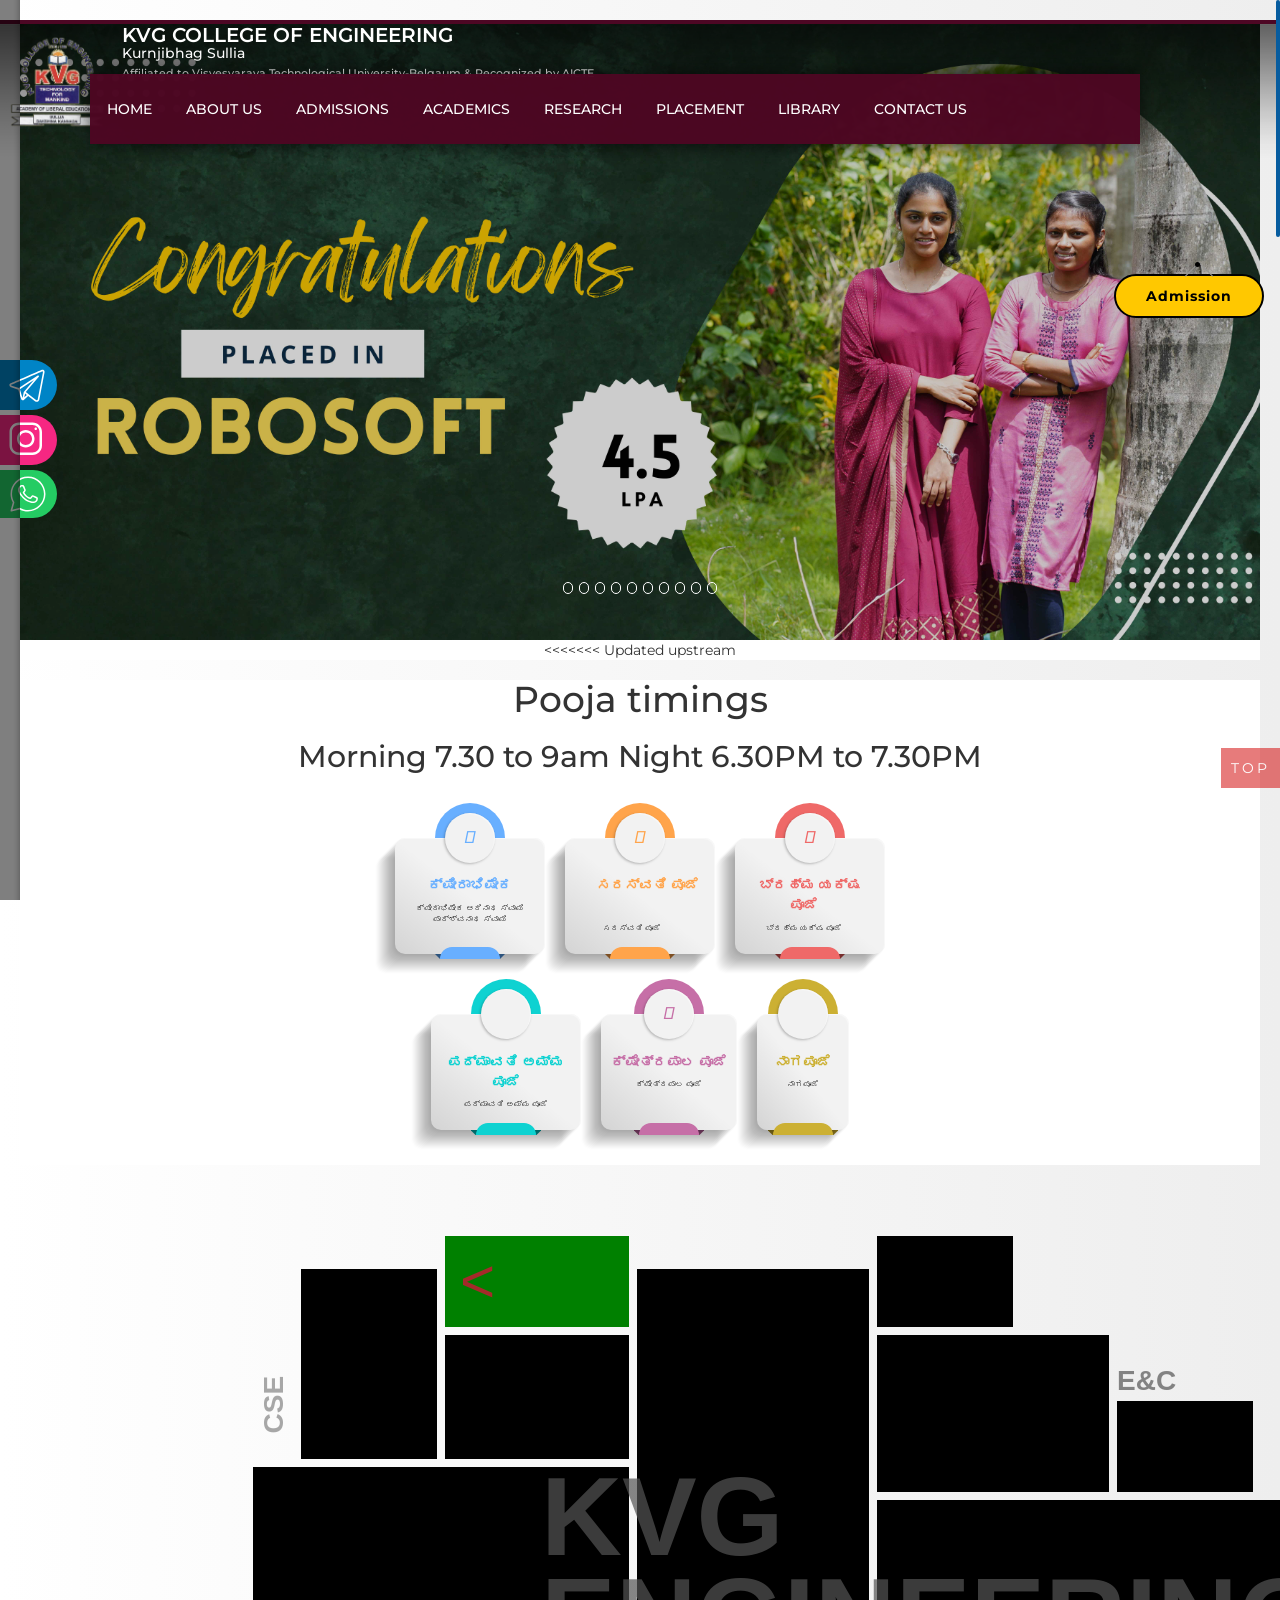
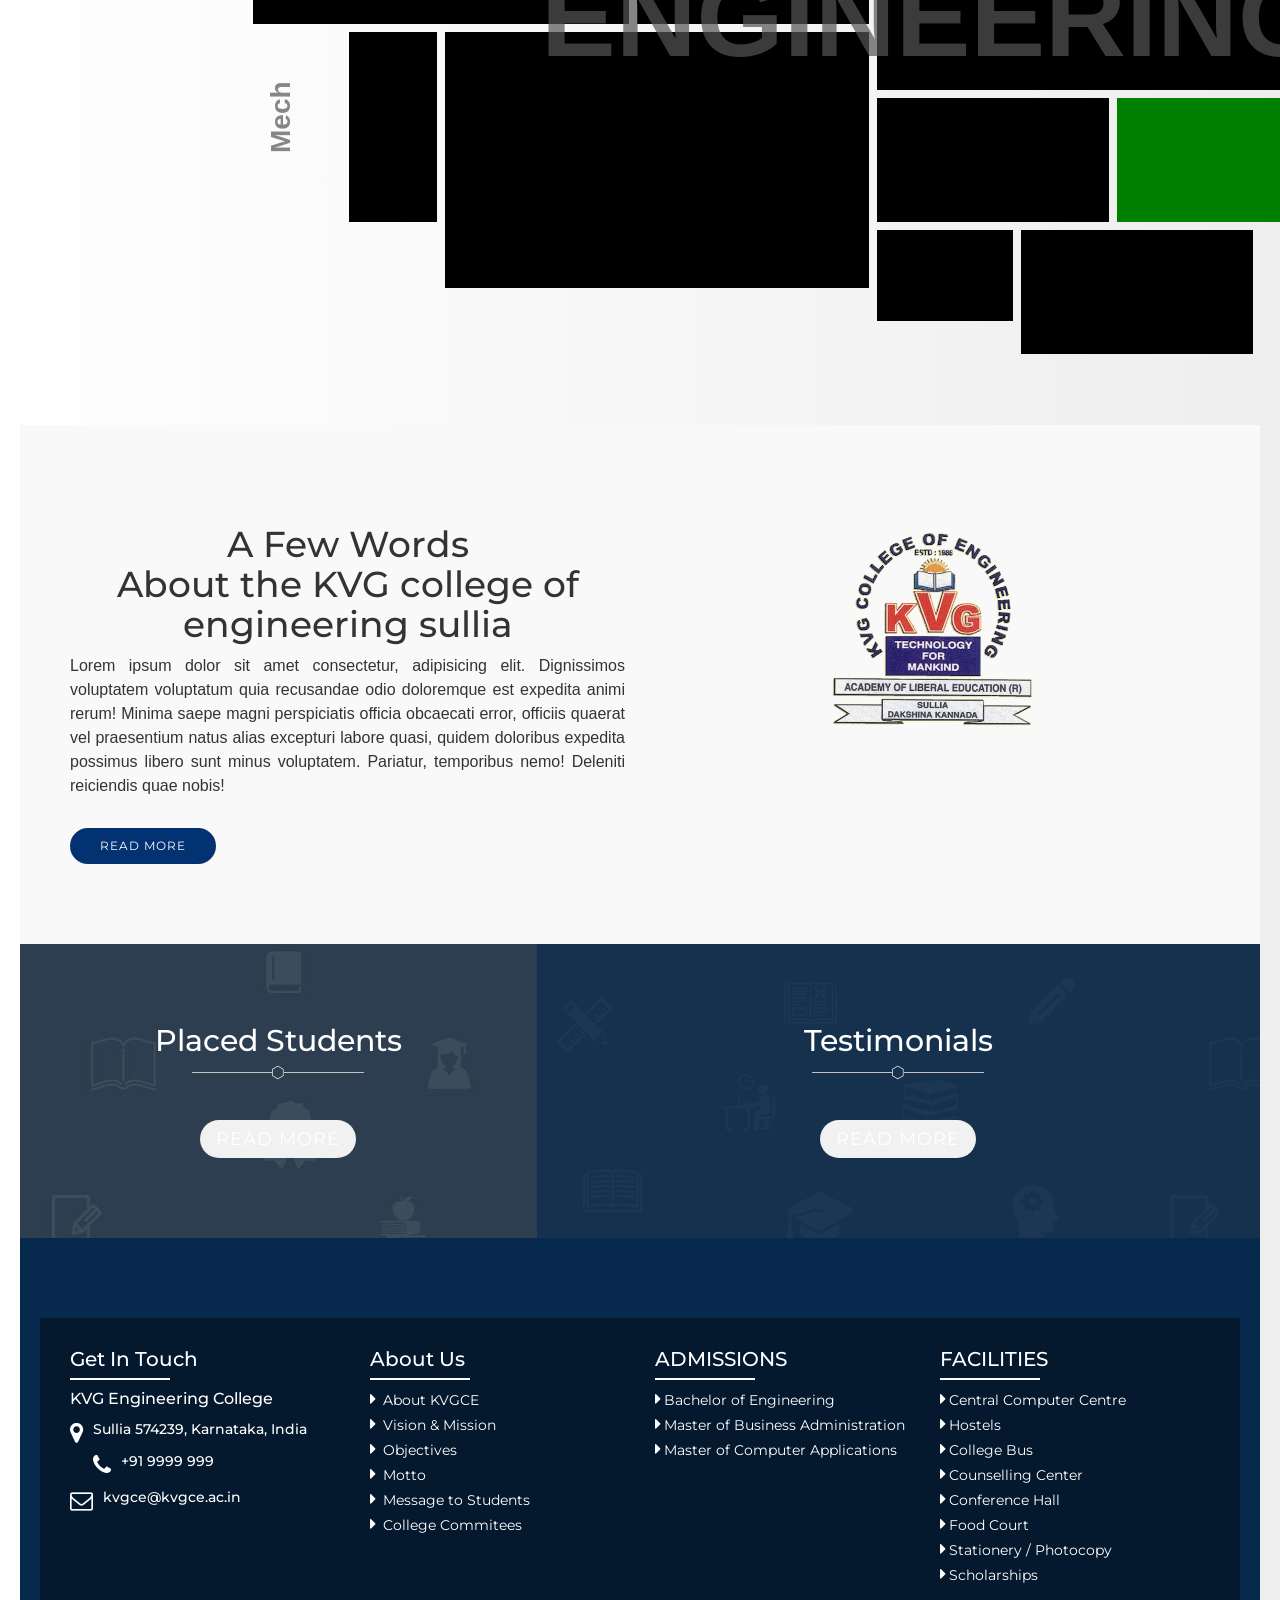
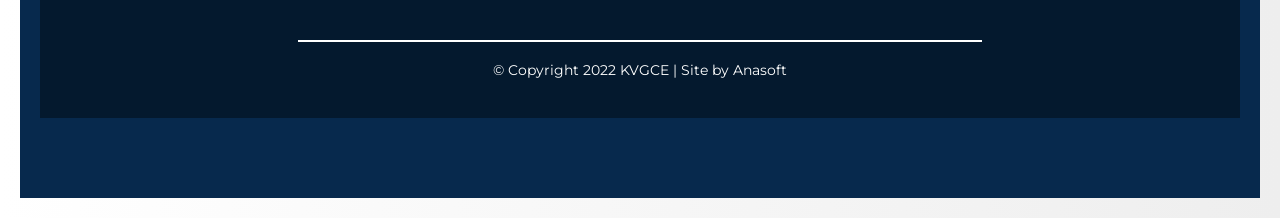
==== index.html @ 8d79a584 "Initial commit" ====
<!DOCTYPE html>
<html lang="en">

<!-- Mirrored from www.sjec.ac.in/index.php by HTTrack Website Copier/3.x [XR&CO'2014], Wed, 27 Apr 2022 12:11:43 GMT -->
<!-- Added by HTTrack -->
<meta http-equiv="content-type" content="text/html;charset=UTF-8" /><!-- /Added by HTTrack -->

<head>
    <meta charset="utf-8">
    <meta http-equiv="X-UA-Compatible" content="IE=edge,chrome=1">
    <meta name="viewport" content="width=device-width, initial-scale=1">
    <title>KVG College of Engineering</title>
    <link rel="icon" type="image/x-icon" href="/images/KVGCE-Logo.png">
    <meta name="description"
        content="KVG Engineering College the only Engineering College in sullia, offers top class education in Engineering, Business Administration and Computer Applications at UG, PG and Research levels">
    <meta name="keywords"
        content="Top Engineering College in Mangalore,Top Engineering College in Dakshina kannada, Best Engineering College in Mangalore,Best Engineering College in Dakshina kannada, Top MBA College in Dakshina kannada, Best MBA courses in Dakshina kannada, Top MCA College in Mangalore, Best MCA courses in Dakshina kannada, Btech College in Dakshina kannada, Mtech College in Dakshina kannada">
    <meta name="copyright" content="Copyright &copy; 2022,K.V.G college of Engineering,Sullia All Rights Reserved">
    <meta name="author" content="K.V.G college of Engineering">
    <meta name="zipcode" content="574239">
    <meta name="city" content="Sulllia">
    <meta name="country" content="India">
    <meta name="robots" content="All">
    <meta name="robots" content="ODP (Default)">

<style>


@import url('https://pro.fontawesome.com/releases/v6.0.0-beta1/css/all.css');

ul.ul-cards {
    width: min(100%, 60rem);
    margin-inline: auto;
    display: flex;
    flex-wrap: wrap;
    gap: 2rem;
    list-style: none;
    justify-content: center;
}
ul.ul-cards>li{
    --bg-color: #F2F2F2;
    --text-color: #333;
    --padding: 1rem;
    --circle-size: 5rem;
    --circle-expand: 1rem;
    --flap-height: 1.25rem;
    --flap-offset: 0.5rem;
    max-width: 15rem;
    margin-top: calc(var(--circle-size) / 2 + var(--circle-expand));
    margin-bottom: var(--flap-offset);
    background-color: var(--bg-color);
    background-image: linear-gradient(to bottom left, transparent 50%, rgba(0 0 0  / .125));
    border-radius: var(--padding);
    padding: var(--padding);

    --bs-rim: inset -0.1rem 0.1rem 0.1rem rgb(255 255 255 / .5);
    --bs-card-spread: 0.25rem;
    --bs-card-color:  rgb(0 0 0 / 0.02);
    --bs-card: 
        -0.1rem 0.1rem var(--bs-card-spread) var(--bs-card-color),
        -0.2rem 0.2rem var(--bs-card-spread) var(--bs-card-color),
        -0.3rem 0.3rem var(--bs-card-spread) var(--bs-card-color),
        -0.4rem 0.4rem var(--bs-card-spread) var(--bs-card-color),
        -0.5rem 0.5rem var(--bs-card-spread) var(--bs-card-color),
        -0.6rem 0.6rem var(--bs-card-spread) var(--bs-card-color),
        -0.7rem 0.7rem var(--bs-card-spread) var(--bs-card-color),
        -0.8rem 0.8rem var(--bs-card-spread) var(--bs-card-color),
        -0.9rem 0.9rem var(--bs-card-spread) var(--bs-card-color),
        -1.0rem 1.0rem var(--bs-card-spread) var(--bs-card-color),
        -1.1rem 1.1rem var(--bs-card-spread) var(--bs-card-color),
        -1.2rem 1.2rem var(--bs-card-spread) var(--bs-card-color),
        -1.3rem 1.3rem var(--bs-card-spread) var(--bs-card-color),
        -1.4rem 1.4rem var(--bs-card-spread) var(--bs-card-color),
        -1.5rem 1.5rem var(--bs-card-spread) var(--bs-card-color),
        -1.6rem 1.6rem var(--bs-card-spread) var(--bs-card-color),
        -1.7rem 1.7rem var(--bs-card-spread) var(--bs-card-color),
        -1.8rem 1.8rem var(--bs-card-spread) var(--bs-card-color),
        -1.9rem 1.9rem var(--bs-card-spread) var(--bs-card-color);
    box-shadow: var(--bs-rim), var(--bs-card);
    display: grid;
  grid-template-rows: max-content max-content auto ;
    justify-items: center;
    text-align: center;
    gap: 0.75rem;
    position: relative;
}
ul.ul-cards>li>.icon{
    width: var(--circle-size);
    margin-top: calc(var(--circle-size) / -2 - var(--padding));
    aspect-ratio: 1;
    background-color: var(--bg-color);
    justify-self: center; 
    border-radius: 50%;
    display: grid;
    place-items: center;
    box-shadow:var(--bs-rim), -0.1rem 0.1rem 0.25rem rgb(0 0 0 / .25);
}
ul.ul-cards>li>.icon>i{
    font-size: calc(var(--circle-size) / 3);
    color: var(--accent-color);
}
ul.ul-cards>li>.title{
    margin-top: 0.5rem;
    color: var(--accent-color);
    font-weight: 700;
}
ul.ul-cards>li>.content{
    font-size: 0.8rem;
    margin-bottom: 1rem;
    color: var(--text-color)
}
ul.ul-cards>li::before, ul>li::after{
    content: "";
    position: absolute;
}
ul.ul-cards>li::before{
    top: calc(var(--circle-size) / -2 - var(--circle-expand));
    width: calc(var(--circle-size) * 1 + var(--circle-expand) * 2);
    height: calc(100% + var(--circle-size) / 2 + var(--padding) + var(--flap-offset)) ;
    background-color: var(--accent-color);
    background-image: linear-gradient( transparent 50%, rgb(0 0 0 / .25) 0);
    border-top-left-radius: calc(var(--circle-size) / 2 + var(--circle-expand));
    border-top-right-radius: calc(var(--circle-size) / 2 + var(--circle-expand));
    clip-path: polygon(
      0 0, 
      100% 0, 
      100% calc(100% - var(--flap-offset)), 
      calc(100% - var(--flap-offset)) 100%, 
      var(--flap-offset) 100%,  
      0 calc(100% - var(--flap-offset))
    );
    z-index: -1;
}
ul.ul-cards>li::after{
    width: calc(var(--circle-size) * 1 + var(--circle-expand) * 2 - var(--flap-offset) * 2);
    height: var(--flap-height);
    bottom: calc(var(--flap-offset) * -1);
    border-top-left-radius: var(--flap-height);
    border-top-right-radius: var(--flap-height);
    background-color: var(--accent-color);
}

/*  */

*, *::before, *::after {
    margin: 0;
    padding: 0;
    box-sizing: border-box;
}   
body {
    min-height: 100vh;    
    padding: 2rem;
    background-color: #ECECEC;
    font-family: sans-serif;
}
h1 { text-align: center; margin-bottom: 2rem}




</style>



<style>
@import url("https://fonts.googleapis.com/css2?family=Poppins:wght@300;400;600;700&display=swap");

body {
  font-family: "Poppins", sans-serif !important;
}

</style>

    <!-- <link rel="shortcut icon" href="images/icon.ico" /> -->
    <link href="fonts/fonts.css" rel="stylesheet">
    <link href="fonts/font-awesome.css" rel="stylesheet">
    <link href="css/bootstrap.min.css" rel="stylesheet">
    <link href="css/menu.css" rel="stylesheet">
    <link href="css/kvgce.css" rel="stylesheet">

    <link rel="stylesheet" href="https://maxcdn.bootstrapcdn.com/font-awesome/4.7.0/css/font-awesome.min.css">
    <link href="https://fonts.googleapis.com/css?family=Montserrat:100,200,300,400,500,600,700" rel="stylesheet">
    <!-- Animation -->
    <link rel="stylesheet" href="css/animate.css">
    <link rel="stylesheet" href="css/magnific/magnific-popup.css">
    <!-- Owl Stylesheets -->
    <link rel="stylesheet" href="css/owl.carousel.min.css">
    <link rel="stylesheet" href="css/owl.theme.default.min.css">
    <!-- Grid -->
    <link rel="stylesheet" type="text/css" href="css/component.css" />
    <!-- <link rel="stylesheet" href="test.css"> -->
</head>

<body>
    <!-- Google Tag Manager (noscript)Digitall Marketig college may 6th 2020 -->
    <noscript><iframe src="https://www.googletagmanager.com/ns.html?id=GTM-NVNRLTG" height="0" width="0"
            style="display:none;visibility:hidden"></iframe></noscript>
    <!-- End Google Tag Manager (noscript) -->
    <header class="main-header top-menu">
        <div class="top-content-area">
            <!-- <ul class="top-right-menu">
            <li><a href="">Alumni Portal</a></li>
        </ul> -->
            <div class="college-name">
                <a class="navbar-brand" href="index.html"><img class="media-object" src="images/KVGCE-Logo.png"
                        alt="KVG college of Engineering"></a>
                <h2>KVG College Of Engineering <span>Kurnjibhag Sullia</span></h2>
                <h4>Affiliated to Visvesvaraya Technological
                        University-Belgaum & Recognized by AICTE</h4>
                <!-- NBA-Accredited: B.E (CSE, Civil, ECE, EEE & Mech) & MBA -->
            </div>

        </div>
        <nav id="mdf_menu" class="navbar navbar-inverse navbar-fixed-top main-menu" style="margin-right: 1px;">
            <div class="container">
                <div class="navbar-header">
                    <button type="button" class="navbar-toggle collapsed" data-toggle="collapse" data-target="#navbar"
                        aria-expanded="false" aria-controls="navbar">
                        <span class="sr-only">Toggle navigation</span>
                        <span class="icon-bar"></span>
                        <span class="icon-bar"></span>
                        <span class="icon-bar"></span>
                    </button>
                </div>
                <div id="navbar" class="collapse navbar-collapse">
                    <ul class="nav navbar-nav">
                        <li class="menu-el">
                            <a href="index.html">HOME</a>
                        </li>
                        <li class="menu-el">
                            <a>ABOUT US</a>
                            <div class="mdf_sub_wrap row mdf_fall">
                                <div class="col-sm-3 col-xs-12">
                                    <div class="cl-title">
                                        <h4>Management</h4>
                                    </div>
                                    <ul class="mdf_child_menu">
                                        <li><a href="">Our Founder President</a></li>
                                        <li><a href="">Our General Secretary</a></li>
                                        <!-- <li><a href="">Assistant Director</a></li> -->
                                        <li><a href="">Principal</a></li>
                                        <!--<li><a href="vice-principal.php">Vice Principal</a></li>-->
                                        <li><a href="">Message from Founder president</a></li>
                                        <li><a href="">Message from General Secretary</a></li>
                                        <li><a href="">Message from Principal</a></li>
                                    </ul>
                                </div>
                                <div class="col-sm-3 col-xs-12">
                                    <div class="cl-title">
                                        <h4>About Us</h4>
                                    </div>
                                    <ul class="mdf_child_menu">
                                        <li><a href="">About KVGCE</a></li>
                                        <li><a href="">Vision &amp; Mission</a></li>
                                        <li><a href="">Quality Policy</a></li>
                                        <li><a href="">AOLE</a></li>
                                        <!-- <li><a href="">Strategic Plan</a></li> -->
                                        <li><a href="">Motto</a></li>
                                        <!-- <li><a href="" class="dropdown-toggle">Our General Secretary</a></li> -->
                                        <li><a href="">Message from Principal</a></li>
                                        <!-- <li><a href="">The College Crest</a></li> -->
                                        <li><a href="">Testimonials</a></li>
                                        <!-- <li><a href="">Guest Testimonials</a></li> -->

                                    </ul>
                                </div>
                                <!-- <div class="col-sm-3 col-xs-12">
                                    <ul class="mdf_child_menu">
                                        <li><a href="">College Anthem</a></li>
                                        <li><a href="">College Commitees</a></li>
                                        <li><a href="">Anti Ragging</a></li>
                                        <li><a href="">Prevention of Caste based Discrimination</a>
                                        </li>
                                        <li><a href="">Rules &amp; Regulations</a></li>
                                        <li><a href="">Note to Parents Concerning First
                                                Semester</a></li>
                                        <li><a href="">Audited Financial Statements</a>
                                        </li>
                                        <li><a target="_blank" href="">Submit
                                                Grievances/Suggestions</a></li>

                                    </ul>
                                </div> -->
                                <div class="col-sm-3 col-xs-12">
                                    <img src="images/aboutusImage.jpg" class="img-responsive"
                                        style="padding:0;max-width:fit-content;width:400px; height:200px;" />
                                </div>

                            </div>
                        </li>

                        <li class="menu-el">
                            <a>ADMISSIONS</a>
                            <div class="mdf_sub_wrap row mdf_fall">
                                <div class="col-sm-4 col-xs-12">
                                    <div class="cl-title">
                                        <h4>Undergraduate</h4>
                                    </div>
                                    <ul class="mdf_child_menu" style="display: block; left: 108px;">
                                        <li><a href=""><strong>Computer Science &
                                                    Engineering</strong></a></li>
                                        <!-- <li><a href="">BE in Computer Science &
                                                Engineering</a></li>
                                        <li><a href="">BE in Computer Science &
                                                Business Systems</a></li> -->

                                        <!-- <li><a href="admission-bachelor-engineering.html"><strong>Artificial
                                                Intelligence & Machine Learning</strong></a></li> -->
                                        <li><a href=""><strong>Mechanical
                                                    Engineering</strong></a></li>
                                        <li><a href=""><strong>Electronics &
                                                    Communication Engineering</strong></a></li>
                                        <!-- <li><a href=""><strong>Electrical &
                                                Electronics Engineering</strong></a></li> -->
                                        <li><a href=""><strong>Civil Engineering
                                                </strong></a></li>

                                        <!--<li><a  href="admission-power-electronic.php">Power Electronics</a></li>-->


                                        <!-- <li><a  href="admission-computer-science.php">Computer Science & Engg</a></li>
                                    <li><a href="admission-digital-electronics.php">Digital Electronics & Communication</a></li> -->

                                    </ul>
                                </div>

                                <!-- <div class="col-sm-4 col-xs-12">
                                    <div class="cl-title">
                                        <h4>Postgraduate</h4>
                                    </div>

                                    <ul class="mdf_child_menu">
                                        <li><a href=""><Strong>Business
                                                    Administration</Strong></a></li>
                                        <li><a href="">MBA</a></li>
                                        <li><a href="">MBA
                                                in Innovation, Entrepreneurship & Venture Development (IEV)</a></li>
                                        <li><a href=""><strong>Computer
                                                    Applications</strong></a></li>
                                    </ul>

                                    <div class="cl-title">
                                        <h4>Research</h4>
                                    </div> -->

                                <!-- <ul class="mdf_child_menu"> -->
                                <!-- <li><a href="admission-m-sc.html">M.Sc Engineering by Research</a></li> -->
                                <!-- <li><a href="admission-ph-d.html"> Ph.D</a></li> -->
                                <!-- <li><a target="_blank" href=""> <strong>College & Hostel
                                                    Fees</strong></a></li>
                                        <li><a href="">Scholarships</a></li>
                                    </ul>
                                </div> -->



                                <div class="col-sm-4 col-xs-12">
                                    <img src="images/navbarPic1.jpg" class="img-responsive" style="padding:0;" />
                                </div>


                            </div>
                        </li>

                        <li class="menu-el">
                            <a>Academics</a>
                            <div class="mdf_sub_wrap row mdf_fall">
                                <div class="col-sm-4 col-xs-12">
                                    <ul class="mdf_child_menu">
                                        <ul>
                                            <!-- <li><a href="department-cse-artificial-intelligence-ml.html">Artificial
                                                Intelligence & Machine Learning</a></li> -->
                                            <li><a href="department-computer-science.html">Computer Science &amp;
                                                    Engineering</a></li>
                                            <li><a href="">
                                                    Electronics &amp; Communication Engineering</a></li>
                                            <li><a href="">
                                                    Civil Engineering</a></li>
                                            <li><a href="">Mechanical
                                                    Engineering</a></li>
                                            <!--<li><a href="department-information-science.php">Information Science &amp; Engineering</a></li>-->


                                        </ul>
                                    </ul>
                                </div>
                                <div class="col-sm-4 col-xs-12">
                                    <ul class="mdf_child_menu">
                                        <li><a href="">Civil Engineering</a></li>
                                        <li><a href="">Mathematics</a></li>
                                        <li><a href="">Physics</a></li>
                                        <li><a href="">Chemistry</a></li>

                                    </ul>
                                </div>
                                <div class="col-sm-4 col-xs-12">
                                    <ul class="mdf_child_menu">
                                        <!-- <li><a href="">Business Administration</a></li>
                                    <li><a href="">Computer
                                            Applications</a></li>
                                    <li><a href="department-Bsc-honour.html">B.Sc. Honours</a></li> -->
                                        <!--<li><a href="department-humanities.php">Humanities</a></li>	-->
                                    </ul>
                                </div>


                            </div>
                        </li>
                        <li class="menu-el">
                            <a href="#">Research</a>
                            <!-- <div class="mdf_sub_wrap row mdf_fall">
                                <div class="col-sm-3 col-xs-12">
                                    <ul class="mdf_child_menu"> -->
                            <!-- <li><a href="associations-sigmaths.html">SIGMATHS</a></li>
                                    <li><a href="associastion-aicuf.html">AICUF</a></li>
                                    <li><a href="associations-eels.html">EELS</a></li> -->
                            <!-- <li><a href="">Entrepreneurship Dev. Cell</a>
                                        </li> -->
                            <!-- <li><a href="#">Gavel Club</a></li> -->
                            <!-- <li><a href="associations-epsilon.html">Epsilon</a></li> -->
                            <!-- <li><a href="https://aicteidealab.sjecblogs.in/" target="blank"> AICTE-SJEC Idea -->
                            <!-- Lab</a></li> -->
                            <!-- </ul>
                                </div>
                                <div class="col-sm-3 col-xs-12">
                                    <ul class="mdf_child_menu"> -->
                            <!-- <li><a href="associations-cipher.html">Cipher</a></li> -->
                            <!-- <li><a href="associations-nss-redcross.html">NSS & Youth Red Cross</a></li> -->
                            <!-- <li><a href="associations-genesis.html">Genesis</a></li> -->
                            <!-- <li><a href="">Infosys Campus
                                                Connect</a></li> -->
                            <!-- <li><a href="http://tiara.sjec.ac.in/" target="_blank">Tiara</a></li>
                                    <li><a href="associations-sjec-arc.html">ARC-SJEC</a></li> -->
                            <!-- 
                                    </ul>
                                </div>
                                <div class="col-sm-3 col-xs-12">
                                    <ul class="mdf_child_menu"> -->
                            <!-- <li><a href="associations-iste.html">ISTE</a></li>
                                    <li><a href="associations-ieee.html">IEEE</a></li>
                                    <li><a href="associations-prodigi.html">Prodigi</a></li>
                                    <li><a href="associations-torque.html">Torque</a></li> -->
                            <!--<li><a href="associations-intaglio.php">INTAGLIO</a></li>-->
                            <!-- <li><a href="associations-technocrats.html">Technocrats</a></li>
                                    <li><a href="associations-festo-centre.html">Festo Centre for Industrial
                                            Automation</a></li> -->
                            <!-- 
                                    </ul>
                                </div>
                                <div class="col-sm-3 col-xs-12">
                                    <ul class="mdf_child_menu"> -->
                            <!-- <li><a href="associations-nirman.html">NIRMAN</a></li>
                                    <li><a href="associations-jagruti.html">Jagruti</a></li>
                                    <li><a href="associations-saeindia.html">SAEINDIA-SJEC Collegiate Club</a></li>
                                    <li><a href="associations-labsview.html"> SJEC LabVIEW Academy</a></li>
                                    <li><a href="associations-nptel.html"> NPTEL-SJEC</a></li>
                                    <li><a href="https://sites.google.com/sjec.ac.in/nain-sjec/home"
                                            target="_blank"> NAIN</a></li> -->
                            <!-- </ul>
                                </div>

                            </div>
                        </li> -->

                            <!-- <li class="menu-el">
                            <a>Quick Links</a>
                            <div class="mdf_sub_wrap row mdf_fall">
                                <div class="col-sm-3 col-xs-12">
                                    <div class="cl-title">
                                        <h4>Staff</h4>
                                    </div>
                                    <ul class="mdf_child_menu">
                                        <li><a href="">Management Committee</a></li>
                                        <li><a href="">Administrative/Supportive Staff</a></li>
                                        <li><a href="">Hostel Wardens</a></li>
                                        <li><a href="">Maintenance Department</a></li>
                                    </ul>
                                    <div class="cl-title">
                                        <h4>Rank Holders</h4>
                                    </div>
                                    <ul class="mdf_child_menu">
                                        <li><a href="" target="_blank">VTU Rank Holders</a></li>
                                </div>
                                <div class="col-sm-3 col-xs-12">
                                    <div class="cl-title">
                                        <h4>Facilities </h4>
                                    </div>
                                    <ul class="mdf_child_menu">
                                        <li><a href="">Computer Centre</a></li>
                                        <li><a href="">Hostels</a></li>
                                        <li><a href="">College Bus</a></li>
                                        <li><a href="">Counselling Center</a></li>
                                        <li><a href="">Conference Hall</a></li>
                                        <li><a href="">Food Court</a></li>
                                        <li><a href="">Stationery / Photocopy</a></li> -->
                            <!--li><a href="scholarships.php">Scholarships</a></li-->
                            <!-- <li><a href="dispensary.html">Dispensary</a></li> -->
                            <!-- </ul>
                                    <div class="cl-title">
                                        <h4>NCC UNIT</h4>
                                    </div>
                                    <ul class="mdf_child_menu">
                                        <li><a href="">NCC UNIT</a> </li>

                                    </ul>

                                </div>
                                <div class="col-sm-3 col-xs-12">
                                    <div class="cl-title">
                                        <h4>Sports</h4>
                                    </div>
                                    <ul class="mdf_child_menu">
                                        <li><a href="">Sports</a> </li>

                                    </ul>


                                    <div class="cl-title">
                                        <h4>Photo Gallery</h4>
                                    </div>
                                    <ul class="mdf_child_menu">
                                        <li><a href="">Photo Gallery</a> </li>

                                    </ul>


                                    <div class="cl-title">
                                        <h4>Careers</h4>
                                    </div>
                                    <ul class="mdf_child_menu">
                                        <li><a href="">Careers at KVGCE</a></li> -->
                            <!-- <li><a href="vacancies.html">Vacancies</a></li> -->
                            <!-- <li><a href="">Notifications</a></li>
                                    </ul>
                                    <div class="cl-title">
                                        <h4>Research</h4>
                                    </div>
                                    <ul class="mdf_child_menu">
                                        <li><a href="" target="_blank">Research</a></li>

                                    </ul>

                                    <div class="cl-title">
                                        <h4>Social</h4>
                                    </div>
                                    <ul class="mdf_child_menu">
                                        <li><a href="">Social Media Hub</a></li>
                                    </ul>
                                </div>




                                <div class="col-sm-3 col-xs-12">
                                    <img src="images/menu-img-1.jpg" class="img-responsive" style="padding:0;" />
                                </div>

                            </div>
                        </li> -->


                        <li class="menu-el">
                            <a>Placement</a>
                            <div class="mdf_sub_wrap row mdf_fall">
                                <div class="col-sm-3 col-xs-12">
                                    <ul class="mdf_child_menu">
                                        <li><a href="placement.html">PLACEMENT</a></li>
                                    </ul>
                                </div>
                                <div class="col-sm-3 col-xs-12">
                                    <ul class="mdf_child_menu">

                                        <li><a href="" target="blank">KVGCE COLLABORATION</a></li>
                                    </ul>
                                </div>
                            </div>
                        </li>
                        <li class="menu-el">
                            <a href="">Library</a>
                        </li>
                        <li class="menu-el">
                            <a href="">CONTACT US</a>
                        </li>

                    </ul>
                </div>
        </nav>
    </header>
    <section class="slider wow fadeIn" data-wow-delay=".2s">
        <div id="carousel-example-generic" class="carousel slide carousel-fade" data-ride="carousel">
            <ol class="carousel-indicators">
                <li data-target="#carousel-example-generic" data-slide-to="0"></li>
                <li data-target="#carousel-example-generic" data-slide-to="1"></li>
                <li data-target="#carousel-example-generic" data-slide-to="2"></li>
                <li data-target="#carousel-example-generic" data-slide-to="3"></li>
                <li data-target="#carousel-example-generic" data-slide-to="4"></li>
                <li data-target="#carousel-example-generic" data-slide-to="5"></li>
                <li data-target="#carousel-example-generic" data-slide-to="6"></li>
                <li data-target="#carousel-example-generic" data-slide-to="7"></li>
                <li data-target="#carousel-example-generic" data-slide-to="8"></li>
                <li data-target="#carousel-example-generic" data-slide-to="9"></li>

            </ol>




            <div class="carousel-inner">


                <div class="item active slide1"><img data-src="admin-kvgce\images\banner\11.jpg"
                        src="admin-kvgce/images/banner/11.jpg">
                    <!-- <div class="carousel-caption carousel-caption-1">
                    </div> -->
                </div>





                <div class="item slide64"> <img data-src="admin-kvgce/images/banner/2.jpg"
                        src="admin-kvgce/images/banner/2.jpg">
                    <!-- <div class="carousel-caption carousel-caption-1">
                    </div> -->
                </div>




                <div class="item   slide63"> <img data-src="admin-kvgce/images/banner/3.jpg"
                        src="admin-kvgce/images/banner/3.jpg">
                    <!-- <div class="carousel-caption carousel-caption-1">
                    </div> -->
                </div>




                <div class="item   slide58"> <img data-src="admin-sjec/photos/slider/58.jpg"
<<<<<<< Updated upstream
                     src="admin-kvgce/images/banner/5.jpg">
=======
                        src="admin-kvgce/images/banner/5.png">
>>>>>>> Stashed changes
                    <!-- <div class="carousel-caption carousel-caption-1">
                    </div> -->
                </div>




<<<<<<< Updated upstream
                <div class="item   slide57"> <img data-src="admin-sjec/photos/slider/57.jpg" 
                    src="admin-kvgce/images/banner/6.png">
=======
                <div class="item   slide57"> <img data-src="admin-sjec/photos/slider/57.jpg"
                        src="admin-kvgce/images/banner/6.png">
>>>>>>> Stashed changes
                    <!-- <div class="carousel-caption carousel-caption-1">
                    </div> -->
                </div>




<<<<<<< Updated upstream
                <div class="item   slide48"> <img data-src="admin-sjec/photos/slider/48.jpg" 
                    src="admin-kvgce/images/banner/7.png">
=======
                <div class="item   slide48"> <img data-src="admin-sjec/photos/slider/48.jpg"
                        src="admin-kvgce/images/banner/7.png">
>>>>>>> Stashed changes
                    <!-- <div class="carousel-caption carousel-caption-1">
                    </div> -->
                </div>




<<<<<<< Updated upstream
                <div class="item   slide42"> <img data-src="admin-sjec/photos/slider/42.jpg" 
                    src="admin-kvgce/images/banner/6.jpg">
=======
                <div class="item   slide42"> <img data-src="admin-sjec/photos/slider/42.jpg"
                        src="admin-kvgce/images/banner/8.png">
>>>>>>> Stashed changes
                    <!-- <div class="carousel-caption carousel-caption-1">
                    </div> -->
                </div>




<<<<<<< Updated upstream
                <div class="item   slide41"> <img data-src="admin-sjec/photos/slider/41.jpg" 
                    src="admin-kvgce/images/banner/7.jpg"> 
                    <!-- <div class="carousel-caption carousel-caption-1">
                    </div>  -->
                 </div>
=======
                <!-- <div class="item   slide41"> <img data-src="admin-sjec/photos/slider/41.jpg" src="admin-kvgce/8.png"> -->
                <!-- <div class="carousel-caption carousel-caption-1">
                    </div> -->
                <!-- </div> -->
>>>>>>> Stashed changes




<<<<<<< Updated upstream
                <div class="item   slide35"> <img data-src="admin-sjec/photos/slider/35.jpg" 
                    src="admin-kvgce/images/banner/9.jpg">
                    <!-- <div class="carousel-caption carousel-caption-1">
=======
                <!-- <div class="item   slide35"> <img data-src="admin-sjec/photos/slider/35.jpg" src="admin-kvgce/9.png"> -->
                <!-- <div class="carousel-caption carousel-caption-1">
>>>>>>> Stashed changes
                    </div> -->
                 </div> 




                <!-- <div class="item   slide34"> <img data-src="admin-sjec/photos/slider/34.jpg" src="admin-kvgce/10.png"> -->
                <!-- <div class="carousel-caption carousel-caption-1">
                    </div> -->
                <!-- </div> -->




                <!-- <div class="item   slide7"> <img data-src="admin-sjec/photos/slider/7.jpg" src="admin-kvgce/5.png"> -->
                <!-- <div class="carousel-caption carousel-caption-1">
                    </div> -->
                <!-- </div> -->

            </div>


            <style>
                .box {
                    width: 40%;
                    margin: 0 auto;
                    background: rgba(255, 255, 255, 0.2);
                    padding: 35px;
                    border: 2px solid #fff;
                    border-radius: 20px/50px;
                    background-clip: padding-box;
                    text-align: center;
                }

                .button {
                    font-size: 1em;
                    padding: 10px;
                    color: #fff;
                    border: 2px solid #06D85F;
                    border-radius: 20px/50px;
                    text-decoration: none;
                    cursor: pointer;
                    transition: all 0.3s ease-out;
                }

                .button:hover {
                    background: #06D85F;
                }

                .overlay {
                    position: fixed;
                    top: 0;
                    bottom: 0;
                    left: 0;
                    right: 0;
                    background: rgba(0, 0, 0, 0.7);
                    transition: opacity 500ms;
                    visibility: hidden;
                    opacity: 0;
                }

                .overlay:target {
                    visibility: visible;
                    opacity: 1;
                }

                .popup {
                    margin: 70px auto;
                    padding: 20px;
                    background: #fff;
                    border-radius: 5px;
                    width: 30%;
                    position: relative;
                    transition: all 5s ease-in-out;
                }

                .popup h2 {
                    margin-top: 0;
                    color: #333;
                    font-family: Tahoma, Arial, sans-serif;
                }

                .popup .close {
                    position: absolute;
                    top: 20px;
                    right: 30px;
                    transition: all 200ms;
                    font-size: 30px;
                    font-weight: bold;
                    text-decoration: none;
                    color: #333;
                }

                .popup .close:hover {
                    color: #06D85F;
                }

                .popup .content {
                    max-height: 30%;
                    overflow: auto;
                }

                @media screen and (max-width: 700px) {
                    .box {
                        width: 70%;
                    }

                    .popup {
                        width: 70%;
                    }
                }
            </style>
            <!-- 
<div class="box">
    <a class="button" href="#popup1">Let me Pop up</a>
  </div> -->

            <div id="popup1" class="overlay" style="z-index: 999;">
                <div class="popup" style="top:30%; z-index: 100;float: left;">
                    <center>
                        <div style="background-color: #005049;
                border: none;
                color: white;
                padding: 20px;
                padding-left: 15%;
                padding-right: 15%;
                text-align: center;
                text-decoration: none;
                display: inline-block;
                font-size: 16px;
                margin: 4px 2px; border-radius: 50px;"><strong>Student Corner</strong> </div>
                    </center>
                    <a class="close" href="#">&times;</a>

                    <button style="background-color: #02ad9f;
                        border: none;
                        color: white;
                        padding: 10px;
                        margin: 4px;
                        text-align: center;
                        text-decoration: none;
                        display: inline-block;
                        font-size: 16px;width:100%; border-radius: 2px">KVG Hostel</button>


                    <button style="background-color: #02ad9f;
                         border: none;
                         color: white;
                         padding: 10px;
                         margin: 4px;
                         text-align: center;
                         text-decoration: none;
                         display: inline-block;
                         font-size: 16px;width:100%; border-radius: 2px">Exam Notifications</button>
                    <button style="background-color: #02ad9f;
                    border: none;
                    color: white;
                    padding: 10px;
                    margin: 4px;
                    text-align: center;
                    text-decoration: none;
                    display: inline-block;
                    font-size: 16px;width:100%; border-radius: 2px">Students Info</button>
                    <button style="background-color: #02ad9f;
                    border: none;
                    color: white;
                    padding: 10px;
                    margin: 4px;
                    text-align: center;
                    text-decoration: none;
                    display: inline-block;
                    font-size: 16px;width:100%; border-radius: 2px">New Admission</button>

                </div>
            </div>


        </div>
        <a id="menu-toggle" href="#popup1" class="hidden-xs">
            <div class="parent" style="float:left;">
                <span onclick="fireCredit()" style="float:left;"><i class="fa fa-bell"></i></span>
            </div>
        </a>
        <!-- <div class="slide-hang active wow fadeInRight">

            <div class="anouncements-bg wow fadeInUp" data-wow-delay="0.4s">
                <a id="close-menu" href="#nogo" class="slide-hang-close"> <i
                        class="fa fa-window-close faa-horizontal animated"></i> </a>
                <a class="btn-one-full" href="#" target="blank">Student Corner</a> -->
        <!-- https://sites.google.com/sjec.ac.in/sjec-updates/home -->
        <!-- <ul class="anouncements-top-list list">

                    <li class="wow fadeInRight"><a href="#" target="_blank"> KVG Hostels</a></li> -->
        <!-- hostel.html -->
        <!-- <li class="wow fadeInRight"><a href="#" target="_blank"> -->
        <!-- https://sites.google.com/sjec.ac.in/sjec-updates/examination-updates -->
        <!-- Updates on Exams
                        </a></li>

                    <li class="wow fadeInRight"><a href="#" target="_blank"> -->
        <!-- https://sites.google.com/sjec.ac.in/sjec-updates/student-updates -->
        <!-- Updates for Current Students
                        </a></li> -->
        <!-- 
                    <li class="wow fadeInRight"><a href="#" target="_blank"> -->
        <!-- https://sites.google.com/sjec.ac.in/sjec-updates/admissions-updates -->
        <!-- Updates for New Admissions
                        </a></li>
                </ul>
            </div>
        </div>  -->

    </section>
    


      <section>
        <!-- inspired by https://adobe.ly/3KSkgPx -->
        <h1>Pooja timings</h1>
        <center><h2>   Morning 7.30 to 9am   Night 6.30PM to 7.30PM</h2></center><br>
        <ul class="ul-cards">
          <li style="--accent-color: #68AFFF">
            <div class="icon"><i class="fa-solid fa-desktop"></i></div>
            <div class="title"> ಕ್ಷೀರಾಭಿಷೇಕ</div>
            <div class="content">ಕ್ಷೀರಾಭಿಷೇಕ ಆದಿನಾಥ ಸ್ವಾಮಿ ಪಾರ್ಶ್ವನಾಥ ಸ್ವಾಮಿ</div>
          </li>
          <li style="--accent-color: #FFA44B">
            <div class="icon"><i class="fa-solid fa-leaf"></i></div>
            <div class="title">&nbsp;&nbsp;&nbsp;&nbsp;ಸರಸ್ವತಿ ಪೂಜೆ &nbsp;&nbsp;&nbsp;&nbsp;&nbsp;&nbsp;</div>
            <div class="content">ಸರಸ್ವತಿ ಪೂಜೆ&nbsp;&nbsp;&nbsp;&nbsp;&nbsp;&nbsp;&nbsp;&nbsp; </div>
          </li>
          <li style="--accent-color: #EF6968">
            <div class="icon"><i class="fa-solid fa-home"></i></div>
            <div class="title">ಬ್ರಹ್ಮ ಯಕ್ಷ ಪೂಜೆ &nbsp;&nbsp;</div>
            <div class="content">ಬ್ರಹ್ಮ ಯಕ್ಷ ಪೂಜೆ&nbsp;&nbsp;&nbsp;&nbsp;&nbsp;&nbsp;  </div>
          </li>
          <li style="--accent-color: #0ED2D1">
            <div class="icon"><i class="fa-solid fa-crown"></i></div>
            <div class="title">ಪದ್ಮಾವತಿ ಅಮ್ಮ ಪೂಜೆ</div>
            <div class="content">ಪದ್ಮಾವತಿ ಅಮ್ಮ ಪೂಜೆ</div>
          </li>
          <li style="--accent-color: #c66fa7">
            <div class="icon"><i class="fa-solid fa-bell"></i></div>
            <div class="title">ಕ್ಷೇತ್ರಪಾಲ ಪೂಜೆ</div>
            <div class="content">ಕ್ಷೇತ್ರಪಾಲ ಪೂಜೆ</div>
          </li>
          <li style="--accent-color: #ccb033">
            <div class="icon"><i class="fa-brands fa-dharmachakra"></i></div>
            <div class="title">&nbsp;&nbsp;ನಾಗಪೂಜೆ&nbsp;&nbsp;</div>
            <div class="content">&nbsp;&nbsp;ನಾಗಪೂಜೆ&nbsp;&nbsp;</div>
          </li>
          
        </ul>
           <br>
        </section> 

   
    <div class="message hidden">
        <div class="msg-text">
            <span>View on desktop for <br /> full grid effect</span>
        </div>
    </div>
    <!-- Layout 1 -->
    <div class="grid grid--layout1" id="layout1">
        <div class="grid__item"></div>
        <div class="grid__item"></div>
        <div class="grid__item"></div>
        <div class="grid__item"></div>
        <div class="grid__item"></div>
        <div class="grid__item"></div>
        <div class="grid__item"></div>
        <div class="grid__item"></div>
        <div class="grid__item"></div>
        <div class="grid__item"></div>
        <div class="grid__item"></div>
        <div class="grid__item"></div>
        <div class="grid__item"></div>
        <div class="grid__item grid__item--nav grid__item--prev">
            <span>&#60;</span>
        </div>
        <div class="grid__item grid__item--nav grid__item--next">
            <span>&#62;</span>
        </div>
        <div class="grid__item grid__item--text grid__item--text1">
            <span style="color: rgb(85, 85, 85);opacity: 70%;"> KVG <br> ENGINEERING </span>
        </div>
        <div class="grid__item grid__item--text grid__item--text2">
            <span style="color: rgb(85, 85, 85);opacity: 70%;">Mech</span>
        </div>
        <div class="grid__item grid__item--text grid__item--text3">
            <span style="color: rgb(85, 85, 85);opacity: 50%;">CSE</span>
        </div>
        <div class="grid__item grid__item--text grid__item--text4">
            <span style="color: rgb(85, 85, 85);opacity: 70%;">E&C</span>
        </div>
        <div class="grid__item grid__item--text grid__item--text5">
            <span style="color: rgb(85, 85, 85);opacity: 70%;">Civil</span>
        </div>
    </div>

    <!-- Layout 2 -->
    <div class="grid grid--layout2 hide" id="layout2">
        <div class="grid__item"></div>
        <div class="grid__item"></div>
        <div class="grid__item"></div>
        <div class="grid__item"></div>
        <div class="grid__item"></div>
        <div class="grid__item"></div>
        <div class="grid__item"></div>
        <div class="grid__item"></div>
        <div class="grid__item"></div>
        <div class="grid__item"></div>
        <div class="grid__item"></div>
        <div class="grid__item"></div>
        <div class="grid__item"></div>
        <div class="grid__item grid__item--nav grid__item--prev">
            <span>&#60;</span>
        </div>
        <div class="grid__item grid__item--nav grid__item--next">
            <span>&#62;</span>
        </div>
        <div class="grid__item grid__item--text grid__item--text6">
            <span style="color: rgb(85, 85, 85);opacity: 70%;">KVG<br>ENGINEERING</span>
        </div>
        <div class="grid__item grid__item--text grid__item--text7">
            <span style="color: rgb(85, 85, 85);opacity: 70%;">Civil</span>
        </div>
        <div class="grid__item grid__item--text grid__item--text8">
            <span style="color: rgb(85, 85, 85);opacity: 70%;">CSE</span>
        </div>
        <div class="grid__item grid__item--text grid__item--text4">
            <span style="color: rgb(85, 85, 85);opacity: 70%;">E&C</span>
        </div>
        <div class="grid__item grid__item--text grid__item--text2">
            <span style="color: rgb(85, 85, 85);opacity: 70%;z-index: 100;">Mech</span>
        </div>
    </div>




    <section class="home-about-sjec-bg">
        <div class="container">
            <div class="col-md-6">
                <div class="home-about-sjec-left">
                    <h1 align="left">A Few Words<br />About the KVG college of engineering sullia <div></div>
                    </h1>
                    <p class="text-large">Lorem ipsum dolor sit amet consectetur, adipisicing elit. Dignissimos
                        voluptatem voluptatum quia recusandae odio doloremque est expedita animi rerum! Minima saepe
                        magni perspiciatis officia obcaecati error, officiis quaerat vel praesentium natus alias
                        excepturi labore quasi, quidem doloribus expedita possimus libero sunt minus voluptatem.
                        Pariatur, temporibus nemo! Deleniti reiciendis quae nobis!</p>
                    <a href="#" class="btn-one-full">Read More</a>
                    <!-- about-sjec.html -->
                </div>
            </div>
            <div class="col-md-6 home-about-sjec-right">
                <img src="images/KVGCE-Logo.png" width="40%" class="img-responsive">
            </div>
        </div>
    </section>
    <section class="home-placement-bg">
        <div class="container-fluid pad0">
            <div class="col-md-5">
                <div class="home-placed-students-bg">
                    <h2 class="head">Placed Students <span></span></h2>
                    <div class="owl-carousel owl-theme home-placed-students" id="home-placed-students">
                        <div class="home-placed-students-content">
                            <div class="col-md-4"><img src="images/testimonial/student/fiona.jpg"
                                    class="img-responsive"></div>
                            <div class="col-md-8">
                                <h3>name - CSE <span></span></h3>

                                <p>"content to be uploaded by placed students <a class="text-white" href="">Read
                                        More</a>
                                </p>
                                <h4><span>placed in</span> company
                                    <!--HSBC Bank, Wipro, ITC and TCS-->
                                </h4>
                            </div>
                        </div>
                        <div class="home-placed-students-content">
                            <div class="col-md-4"><img src="images/testimonial/student/naren.jpg"
                                    class="img-responsive"></div>
                            <div class="col-md-8">
                                <h3>name - CSE <span></span></h3>

                                <p>"content to be uploaded by placed students <a class="text-white" href="">Read
                                        More</a>
                                </p>
                                <h4><span>placed in</span> company
                                    <!--HSBC Bank, Wipro, ITC and TCS-->
                                </h4>
                            </div>
                        </div>
                        <div class="home-placed-students-content">
                            <div class="col-md-4"><img src="images/testimonial/student/rebun.jpg"
                                    class="img-responsive"></div>
                            <div class="col-md-8">
                                <h3>name - CSE <span></span></h3>

                                <p>"content to be uploaded by placed students <a class="text-white" href="">Read
                                        More</a>
                                </p>
                                <h4><span>placed in</span> company
                                    <!--HSBC Bank, Wipro, ITC and TCS-->
                                </h4>
                            </div>
                        </div>


                    </div>
                    <span style="text-align:center; display:block;"><a href="" class="btn btn-two-full"
                            data-animation="animated bounceInUp">Read more</a></span>

                </div>
            </div>
            <div class="col-md-7 pad0">
                <div class="home-testimonials-bg">
                    <h2 class="head">Testimonials <span></span></h2>
                    <div class="owl-carousel owl-theme home-testimonials" id="home-testimonials">
                        <div class="home-testimonials-content">
                            <div class="col-md-2"><img src="images/testimonial/company/chakravathy.jpg"
                                    class="img-responsive"></div>
                            <div class="col-md-10">
                                <p>KVGCE is the most trusted academic partner of TCS in the State of Karnataka.</p>
                                <h3> Mr E. S. Chakravarthy<small>Center Head – Tata Consultancy Services,
                                        Bengaluru</small></h3>
                            </div>
                        </div>
                        <div class="home-testimonials-content">
                            <div class="col-md-2"><img src="images/testimonial/company/vtu.jpg" class="img-responsive">
                            </div>
                            <div class="col-md-10">
                                <p>Technical education is excellent in Karnataka. Stay involved with KVGCE and VTU and
                                    contribute to the society and the country</p>
                                <h3>Dr Karisiddappa<small>Honourable Vice Chancellor of VTU - Belagavi</small></h3>
                            </div>
                        </div>
                        <div class="home-testimonials-content">
                            <div class="col-md-2"><img src="images/testimonial/company/shenoy.jpg"
                                    class="img-responsive"></div>
                            <div class="col-md-10">
                                <p>Lorem ipsum dolor sit amet consectetur, adipisicing elit. Alias vero fugit libero id
                                    voluptate ullam nostrum eius? Facilis quidem quas itaque, aliquid officiis ratione
                                    ea. Neque, a magni debitis dignissimos totam ullam aspernatur repellendus,
                                    perferendis quisquam, illum pariatur corporis? Repudiandae atque aspernatur,
                                    laudantium doloribus impedit odit nisi quae architecto autem nulla, nobis minima
                                    mollitia facere voluptatem itaque rem eum eveniet optio tempora commodi hic
                                    inventore facilis. Assumenda tempore architecto laudantium magni qui labore quo
                                    reprehenderit ipsum corporis ea eius, dolorum officiis sit cupiditate libero quia
                                    asperiores excepturi laboriosam quas consequatur, reiciendis exercitationem? Eum,
                                    esse ducimus! Nostrum sequi quasi ullam doloremque?</p>
                                <h3>VIKRAM SHENOY BASTY<small> Senior Program Manager (Delivery & Operations – DIGI MFG)
                                        ITC INFOTECH, Bangaluru </small></h3>
                            </div>
                        </div>

                    </div>
                    <span style="text-align:center; display:block;"><a href="" class="btn btn-two-full"
                            data-animation="animated bounceInUp">Read more</a></span>

                </div>
            </div>
    </section>




    <style>
        * {
            box-sizing: border-box;
        }

        /* body {
              margin: 0;
              font-family: Arial, Helvetica, sans-serif;
            } */

        .header {
            text-align: center;
            padding: 32px;
        }

        .row {
            display: -ms-flexbox;
            /* IE 10 */
            display: flex;
            -ms-flex-wrap: wrap;
            /* IE 10 */
            flex-wrap: wrap;
            padding: 0 4px;
        }

        /* Create two equal columns that sits next to each other */
        .column {
            -ms-flex: 25%;
            /* IE 10 */
            flex: 25%;
            padding: 0 4px;
        }

        .column img {
            margin-top: 8px;
            vertical-align: middle;
        }

        /* Style the buttons */
        .btn {
            border: none;
            outline: none;
            padding: 10px 16px;
            background-color: #f1f1f1;
            cursor: pointer;
            font-size: 18px;
        }

        .btn:hover {
            background-color: #ddd;
        }

        .btn.active {
            background-color: #666;
            color: white;
        }
    </style>

   


    <script>
        // Get the elements with class="column"
        var elements = document.getElementsByClassName("column");

        // Declare a loop variable
        var i;

        // // Full-width images
        // function one() {
        //     for (i = 0; i < elements.length; i++) {
        //     elements[i].style.msFlex = "100%";  // IE10
        //     elements[i].style.flex = "100%";
        //   }
        // }

        // // Two images side by side
        //     function two() {
        //         for (i = 0; i < elements.length; i++) {
        //     elements[i].style.msFlex = "50%";  // IE10
        //     elements[i].style.flex = "50%";
        //   }
        //     }
        // Four images side by side
        function four() {
            for (i = 0; i < elements.length; i++) {
                elements[i].style.msFlex = "25%";  // IE10
                elements[i].style.flex = "25%";
            }
        }

        // Add active class to the current button (highlight it)
        var header = document.getElementById("myHeader");
        var btns = header.getElementsByClassName("btn");
        for (var i = 0; i < btns.length; i++) {
            btns[i].addEventListener("click", function () {
                var current = document.getElementsByClassName("active");
                current[0].className = current[0].className.replace(" active", "");
                this.className += " active";
            });
        }
    </script>


    <!-- <section class="home-why-sjec-bg hidden-xs">
            <div class="home-why-sjec-container container">
                <div class="row">
                    <div class="why-box-head wow fadeInDown">
                        <h2>Why Choose KVGCE</h2>
                        <h3>content here</h3>
                    </div>
                    <div class="why-box1 mask grey wow bounceIn" data-wow-delay=".1s">
                        <a href="#nogo">
                            <span class="tablecell">NBA Accredited Programmes</span>
                        </a>
                    </div>
                    <div class="why-box1">
                        <img src="admin-kvgce/1.png" class="img-responsive">
                    </div>
                    <div class="why-box1 mask green wow bounceIn" data-wow-delay=".2s">
                        <a href="#nogo">
                            <span class="tablecell">Discipline</span>
                        </a>
                    </div>
                </div>
                <div class="row">
                    <div class="why-box1 blank"></div>
                    <div class="why-box1 blank"></div>
                    <div class="why-box1 mask grey wow bounceIn" data-wow-delay=".1s">
                        <a href="#nogo">
                            <span class="tablecell">Rigorous Evaluation</span>
                        </a>
                    </div>
                    <div class="why-box1 mask bluedark wow bounceIn" data-wow-delay=".2s">
                        <a href="#nogo">
                            <span class="tablecell">Faculty</span>
                        </a>
                    </div>
                    <div class="why-box1">
                        <img src="admin-kvgce/10.png" class="img-responsive">
                    </div>
                    <div class="why-box1 mask bluelight wow bounceIn" data-wow-delay=".3s">
                        <a href="#nogo">
                            <span class="tablecell">Placements</span>
                        </a>
                    </div>
                    <div class="why-box1 blank"></div>
                </div>
                <div class="row">
                    <div class="why-box1">
                        <img src="admin-kvgce/2.png" class="img-responsive">
                    </div>
                    <div class="why-box1 mask bluelight wow bounceIn" data-wow-delay=".4s">
                        <a href="#nogo">
                            <span class="tablecell">Soft Skills Training</span>
                        </a>
                    </div>
                    <div class="why-box1">
                        <img src="admin-kvgce/3.png" class="img-responsive">
                    </div>
                    <div class="why-box1 mask grey wow bounceIn" data-wow-delay=".5s">
                        <a href="#nogo">
                            <span class="tablecell">Interaction with Industry</span>
                        </a>
                    </div>
                    <div class="why-box1 mask bluelight">
                        <a href="#nogo">
                            <span class="tablecell">Tech Fests</span>
                        </a>
                    </div>
                    <div class="why-box1 blank"></div>
                    <div class="why-box1 blank"></div>
                </div>
                <div class="row">
                    <div class="why-box1 blank"></div>
                    <div class="why-box1">
                        <img src="admin-kvgce/4.png" class="img-responsive">
                    </div>
                    <div class="why-box1 mask bluedark wow bounceIn" data-wow-delay=".2s">
                        <a href="#nogo">
                            <span class="tablecell">Students Projects</span>
                        </a>
                    </div>
                    <div class="why-box1 mask green wow bounceIn">
                        <a href="#nogo">
                            <span class="tablecell">Results</span>
                        </a>
                    </div>
                    <div class="why-box1">
                        <img src="admin-kvgce/5.png" class="img-responsive">
                    </div>
                    <div class="why-box1 mask grey wow bounceIn" data-wow-delay=".1s">
                        <a href="#nogo">
                            <span class="tablecell">College of Choice</span>
                        </a>
                    </div>
    
                    <div class="why-box1 mask green wow bounceIn">
                        <a href="#nogo">
                            <span class="tablecell"> CET Code - </span>
                        </a>
                    </div>
                    <div class="why-box1 blank"></div>
                </div>
    
            </div>
        </section> 
        <section class="acadenic_partners">
            <div class="container">
                <h2 class="head">Industry &amp; Academic Partners <span></span></h2>
                <div class="row">
                    <div class="col-md-4 col-xs-12">
                        <a href="">
                            <img src="admin-kvgce/6.png" class="img-responsive img-thumbnail"></a>
                        <span>INFOSYS CAMPUS CONNECT</span>
                    </div>
                    <div class="col-md-4 col-xs-12">
                        <a href=""><img src="admin-kvgce/7.png"
                                class="img-responsive img-thumbnail"></a>
                        <span>KVGCE – NPTEL</span>
                    </div>
                    <div class="col-md-4 col-xs-12">
                        <a href="" target="_blank">
                            <img src="admin-kvgce/8.png" class="img-responsive img-thumbnail"></a>
                        <span>IUCEE</span>
                    </div>
    
                </div>
            </div>
        </div>
    </section>
    <section class="home-why-sjec-bg hidden-xs">
        <div class="home-why-sjec-container container">
            <div class="row">
                <div class="why-box-head wow fadeInDown">
                    <h2>Why Choose KVGCE</h2>
                    <h3>content here</h3>
                </div>
                <div class="why-box1 mask grey wow bounceIn" data-wow-delay=".1s">
                    <a href="#nogo">
                        <span class="tablecell">NBA Accredited Programmes</span>
                    </a>
                </div>
                <div class="why-box1">
                    <img src="admin-kvgce/1.png" class="img-responsive">
                </div>
                <div class="why-box1 mask green wow bounceIn" data-wow-delay=".2s">
                    <a href="#nogo">
                        <span class="tablecell">Discipline</span>
                    </a>
                </div>
            </div>
            <div class="row">
                <div class="why-box1 blank"></div>
                <div class="why-box1 blank"></div>
                <div class="why-box1 mask grey wow bounceIn" data-wow-delay=".1s">
                    <a href="#nogo">
                        <span class="tablecell">Rigorous Evaluation</span>
                    </a>
                </div>
                <div class="why-box1 mask bluedark wow bounceIn" data-wow-delay=".2s">
                    <a href="#nogo">
                        <span class="tablecell">Faculty</span>
                    </a>
                </div>
                <div class="why-box1">
                    <img src="admin-kvgce/10.png" class="img-responsive">
                </div>
                <div class="why-box1 mask bluelight wow bounceIn" data-wow-delay=".3s">
                    <a href="#nogo">
                        <span class="tablecell">Placements</span>
                    </a>
                </div>
                <div class="why-box1 blank"></div>
            </div>
            <div class="row">
                <div class="why-box1">
                    <img src="admin-kvgce/2.png" class="img-responsive">
                </div>
                <div class="why-box1 mask bluelight wow bounceIn" data-wow-delay=".4s">
                    <a href="#nogo">
                        <span class="tablecell">Soft Skills Training</span>
                    </a>
                </div>
                <div class="why-box1">
                    <img src="admin-kvgce/3.png" class="img-responsive">
                </div>
                <div class="why-box1 mask grey wow bounceIn" data-wow-delay=".5s">
                    <a href="#nogo">
                        <span class="tablecell">Interaction with Industry</span>
                    </a>
                </div>
                <div class="why-box1 mask bluelight">
                    <a href="#nogo">
                        <span class="tablecell">Tech Fests</span>
                    </a>
                </div>
                <div class="why-box1 blank"></div>
                <div class="why-box1 blank"></div>
            </div>
            <div class="row">
                <div class="why-box1 blank"></div>
                <div class="why-box1">
                    <img src="admin-kvgce/4.png" class="img-responsive">
                </div>
                <div class="why-box1 mask bluedark wow bounceIn" data-wow-delay=".2s">
                    <a href="#nogo">
                        <span class="tablecell">Students Projects</span>
                    </a>
                </div>
                <div class="why-box1 mask green wow bounceIn">
                    <a href="#nogo">
                        <span class="tablecell">Results</span>
                    </a>
                </div>
                <div class="why-box1">
                    <img src="admin-kvgce/5.png" class="img-responsive">
                </div>
                <div class="why-box1 mask grey wow bounceIn" data-wow-delay=".1s">
                    <a href="#nogo">
                        <span class="tablecell">College of Choice</span>
                    </a>
                </div>

                <div class="why-box1 mask green wow bounceIn">
                    <a href="#nogo">
                        <span class="tablecell"> CET Code - </span>
                    </a>
                </div>
                <div class="why-box1 blank"></div>
            </div>

        </div>
    </section>
    <section class="acadenic_partners">
        <div class="container">
            <h2 class="head">Industry &amp; Academic Partners <span></span></h2>
            <div class="row">
                <div class="col-md-4 col-xs-12">
                    <a href="">
                        <img src="admin-kvgce/6.png" class="img-responsive img-thumbnail"></a>
                    <span>INFOSYS CAMPUS CONNECT</span>
                </div>
                <div class="col-md-4 col-xs-12">
                    <a href=""><img src="admin-kvgce/7.png" class="img-responsive img-thumbnail"></a>
                    <span>KVGCE – NPTEL</span>
                </div>
                <div class="col-md-4 col-xs-12">
                    <a href="" target="_blank">
                        <img src="admin-kvgce/8.png" class="img-responsive img-thumbnail"></a>
                    <span>IUCEE</span>
                </div>

            </div>
        </div>
    </section>
    <section class="home-facts-bg">
        <div class="container">
            <div class="col-md-3 home_stats">
                <span class="fa fa-graduation-cap" aria-hidden="true"></span>
                <p class="counter">500
                <div class="home-stats-plus">+</div>
                </p>
                <h3>Students</h3>
            </div>
            <div class="col-md-3 home_stats">
                <span class="fa fa-user" aria-hidden="true"></span>
                <p class="counter">50
                <div class="home-stats-plus">+</div>
                </p>
                <h3>Number of faculty</h3>
            </div>
            <div class="col-md-3 home_stats">
                <span class="fa fa-users" aria-hidden="true"></span>
                <p class="counter">5000
                <div class="home-stats-plus">+</div>
                </p>
                <h3>Alumni</h3>
            </div>
            <div class="col-md-3 home_stats">
                <span class="fa fa-trophy" aria-hidden="true"></span>
                <p class="counter">10
                <div class="home-stats-plus">+</div>
                </p>
                <h3>Number of Ph.D Faculty</h3>
            </div>
        </div>
    </section>
    <section class="home-research-bg">
        <div class="container-small">
            <div class="research-inner-bg">
                <!-- <h2>Research at KVGCE</h2>
                    <p>A culture of collaboration that drives innovative<br /> discoveries vital to our world, our health
                        and our<br /> intellectual life</p>
                    <a href="http://bit.ly/SJEC-Research" target="_blank" class="btn-one-full">Research</a> -->
    </div>
    </div>
    </section>
    <footer class="circlus">
        <div class="container pad0">
            <div class="footer-inner-box">
                <div class="col-md-3 pad0 footer-address">
                    <h2>Get In Touch <span></span></h2>
                    <h3>KVG Engineering College</h3>
                    <p><i class="fa fa-map-marker"></i> Sullia 574239, Karnataka, India</p>
                    <p><i class="fa fa-phone"></i> +91 9999 999</p>
                    <div class="clearfix"></div>
                    <p><i class="fa fa-envelope-o"></i> kvgce@kvgce.ac.in</p>
                </div>
                <div class="col-md-3 hidden-xs">
                    <h2>About Us <span></span></h2>
                    <ul class="footer-list">
                        <li><a href=""><i class="fa fa-caret-right"></i> About KVGCE</a></li>
                        <li><a href=""><i class="fa fa-caret-right"></i> Vision &amp;
                                Mission</a></li>
                        <li><a href=""><i class="fa fa-caret-right"></i> Objectives</a></li>
                        <li><a href=""><i class="fa fa-caret-right"></i> Motto</a></li>
                        <li><a href=""><i class="fa fa-caret-right"></i> Message to
                                Students</a></li>
                        <!-- <li><a href="sjec-college-crest.html"><i class="fa fa-caret-right"></i> The College Crest</a>
                            </li> -->
                        <!-- <li><a href="sjec-anthem.html"><i class="fa fa-caret-right"></i> College Anthem</a></li> -->
                        <li><a href=""><i class="fa fa-caret-right"></i> College
                                Commitees</a></li>
                    </ul>
                </div>
                <div class="col-md-3 hidden-xs">
                    <h2>ADMISSIONS <span></span></h2>
                    <ul class="footer-list">
                        <li><a href=""><i class="fa fa-caret-right"></i>Bachelor of
                                Engineering</a></li>
                        <li><a href=""><i class="fa fa-caret-right"></i>Master of Business
                                Administration</a></li>
                        <li><a href=""><i class="fa fa-caret-right"></i>Master of
                                Computer Applications</a></li>
                        <!--<li><a  href="admission-power-electronic.php"><i class="fa fa-caret-right"></i> M.Tech in Power Electronics</a></li>-->
                        <!-- <li><a  href="admission-computer-science.php"><i class="fa fa-caret-right"></i>M.Tech. in Computer Science & Engg</a></li>
              <li><a href="admission-digital-electronics.php"><i class="fa fa-caret-right"></i>M.Tech. in Digital Electronics & Communication</a></li> -->
                        <!-- <li><a href="admission-m-sc.html"><i class="fa fa-caret-right"></i>M.Sc by Research</a></li> -->
                    </ul>

                </div>
                <div class="col-md-3 hidden-xs">
                    <h2>FACILITIES <span></span></h2>
                    <ul class="footer-list">
                        <li><a href=""><i class="fa fa-caret-right"></i>Central Computer
                                Centre</a></li>
                        <li><a href=""><i class="fa fa-caret-right"></i>Hostels</a></li>
                        <li><a href=""><i class="fa fa-caret-right"></i>College Bus</a></li>
                        <li><a href=""><i class="fa fa-caret-right"></i>Counselling Center</a>
                        </li>
                        <li><a href=""><i class="fa fa-caret-right"></i>Conference Hall</a></li>
                        <li><a href=""><i class="fa fa-caret-right"></i>Food Court</a></li>
                        <li><a href=""><i class="fa fa-caret-right"></i>Stationery /
                                Photocopy</a></li>
                        <li><a href=""><i class="fa fa-caret-right"></i>Scholarships</a></li>
                        <!-- <li><a href=""><i class="fa fa-caret-right"></i>Dispensary</a></li> -->
                    </ul>
                </div>
                <div class="clearfix"></div>
                <div class="copy">© Copyright 2022 KVGCE | <span>Site by <a href="" title="Anasoft"
                            target="_blank">Anasoft</a></span> </div>
            </div>
        </div>
    </footer>

    <script async src="https://www.googletagmanager.com/gtag/js?id=UA-47795374-1"></script>
    <script>
        window.dataLayer = window.dataLayer || [];
        function gtag() { dataLayer.push(arguments); }
        gtag('js', new Date());

        gtag('config', 'UA-47795374-1');
    </script>


    <!-- Google Tag Manager DM Team college on 6th may 2020-->
    <script>(function (w, d, s, l, i) {
            w[l] = w[l] || []; w[l].push({
                'gtm.start':
                    new Date().getTime(), event: 'gtm.js'
            }); var f = d.getElementsByTagName(s)[0],
                j = d.createElement(s), dl = l != 'dataLayer' ? '&l=' + l : ''; j.async = true; j.src =
                    '../www.googletagmanager.com/gtm5445.html?id=' + i + dl; f.parentNode.insertBefore(j, f);
        })(window, document, 'script', 'dataLayer', 'GTM-NVNRLTG');</script>
    <!-- End Google Tag Manager -->

    <a href="#" class="back-to-top wow fadeIn">TOP</a>
    <script type="text/javascript" src="js/jquery.min.js"></script>
    <script src="js/bootstrap.min.js"></script>
    <script src="js/modernizr-2.6.2.min.js"></script>
    <script src="js/pushy.min.js"></script>
    <script src="js/owl.carousel.js"></script>
    <script src="js/jquery.nicescroll.js"></script>
    <!-- Wow Animation -->
    <script type="text/javascript" src="js/wow.min.js"></script>
    <script type="text/javascript" src="css/magnific/jquery.magnific-popup.js"></script>

    <script>
        jQuery.noConflict();
        (function ($) {
            $(document).ready(function () {
                // Start Header Animation
                //var height = $(window).height();
                var height = 50;
                $(window).scroll(function () {
                    if ($(document).scrollTop() > height - 1) {
                        $('.top-menu').addClass('tiny');
                    } else {
                        $('.top-menu').removeClass('tiny');
                    }
                });
                /**back-to-top starts**/
                var offset = 200;
                var duration = 900;
                jQuery(window).scroll(function () {
                    if (jQuery(this).scrollTop() > offset) {
                        jQuery('.back-to-top').fadeIn(duration);
                    } else {
                        jQuery('.back-to-top').fadeOut(duration);
                    }
                });

                jQuery('.back-to-top').click(function (event) {
                    event.preventDefault();
                    jQuery('html, body').animate({ scrollTop: 0 }, duration);
                    return false;
                })
                /**back-to-top ends**/

            });
            //Wow
            new WOW().init();

            $(document).ready(function () {
                'use strict';
                $("html").niceScroll({
                    cursorcolor: '#075c9f',
                    cursoropacitymin: '1',
                    cursorborder: '0px',
                    cursorborderradius: '5px',
                    mousescrollstep: 40,
                    cursorwidth: '4px',
                    cursorminheight: 60,
                    horizrailenabled: false,
                    zindex: 1111
                });



                //magnific-popup
                $('.image-popup-no-margins').magnificPopup({
                    type: 'image',
                    closeOnContentClick: true,
                    closeBtnInside: false,
                    fixedContentPos: true,
                    mainClass: 'mfp-no-margins mfp-with-zoom', // class to remove default margin from left and right side
                    image: {
                        verticalFit: true
                    },
                    zoom: {
                        enabled: true,
                        duration: 300 // don't foget to change the duration also in CSS
                    }
                });
                $('.popup-youtube, .popup-vimeo, .popup-gmaps').magnificPopup({
                    disableOn: 700,
                    type: 'iframe',
                    mainClass: 'mfp-fade',
                    removalDelay: 160,
                    preloader: false,

                    fixedContentPos: false
                });

                $('.zoom-gallery').magnificPopup({
                    delegate: 'a',
                    type: 'image',
                    closeOnContentClick: false,
                    closeBtnInside: false,
                    mainClass: 'mfp-with-zoom mfp-img-mobile',

                    gallery: {
                        enabled: true
                    },
                    zoom: {
                        enabled: true,
                        duration: 300, // don't foget to change the duration also in CSS
                        opener: function (element) {
                            return element.find('img');
                        }
                    }

                });

                $('.popup-gallery').magnificPopup({
                    delegate: 'a',
                    type: 'image',
                    tLoading: 'Loading image #%curr%...',
                    mainClass: 'mfp-img-mobile',
                    gallery: {
                        enabled: true,
                        navigateByImgClick: true,
                        preload: [0, 1] // Will preload 0 - before current, and 1 after the current image
                    },
                    image: {
                        tError: '<a href="%url%">The image #%curr%</a> could not be loaded.',
                        titleSrc: function (item) {
                            return item.el.attr('title') + '<small>by Marsel Van Oosten</small>';
                        }
                    }
                });

                //Multiple galleries
                $('.gallery').each(function () { // the containers for all your galleries
                    $(this).magnificPopup({
                        delegate: 'a', // the selector for gallery item
                        type: 'image',
                        gallery: {
                            enabled: true
                        }
                    });
                });

                /**social strts**/
                $('.fixedSocialIcon ul li').hover(function () {
                    $(this).addClass('hover');
                    $(this).stop(true, false).animate({ left: -60 }, 500);
                }, function () {
                    $(this).stop(true, false).animate({ left: 0 }, 500, function () {
                        $(this).removeClass('hover');
                    });
                });
                /**social end**/


            });
        })(jQuery);
    </script>
    <!-- Social Media Start -->
    <!-- <div class="fixedSocialIcon" ">
        <ul>
            <li class="facebook"><a
                    href="https://www.facebook.com/pages/category/Educational-Research-Center/St-Joseph-Engineering-College-Mangalore-693504384043128/"
                    target="_blank"><span></span>/sjec</a></li>
            <li class="twitter"><a href="https://twitter.com/SJEC_Mangaluru?s=08" target="_blank"><span></span>@sjec</a>
            </li>
            <li class="instagram"><a href="https://instagram.com/official_sjec_mangaluru"
                    target="_blank"><span></span>@sjec</a></li>
            <li class="youtube"><a href="https://www.youtube.com/channel/UCUI7tBByrJ-T1cdN_CrifIg?view_as=subscriber"
                    target="_blank"><span></span>/chillipages</a></li> -->
    <!--<li class="googlePlus"><a href="#nogo" target="_blank"><span></span>+chillipages</a></li>
        <li class="linkedin"><a href="#" target="_blank"><span></span>chillipages</a></li>
        <li class="youtube"><a href="#nogo" target="_blank"><span></span>/chillipages</a></li>-->
    <!-- </ul>
    </div> -->
    <!-- Social Media End -->
    <!-- Pushy JS -->
    <link rel="stylesheet" href="css/pushy.css">
    <!-- Pushy Menu -->
    <nav class="pushy pushy-left">
        <br />
        <br />
        <br />
        <br />
        <h2 style="color: white;">Admission</h2>
        <input type="button" name="" id="" value="BE Admission"
            style="background-color:#0485CF;padding: 10px; color: white; border-radius: 8px; border-color: #0485CF; margin: 10px;">
        <input type="button" name="" id="" value="MBA/M-TECH Admission"
            style="background-color:#0485CF;padding: 10px; color: white; border-radius: 8px; border-color: #0485CF;margin: 10px;">
        <input type="button" name="" id="" value="Download Application Form"
            style="background-color:#03B44F;padding: 10px; color: white; border-radius: 8px; border-color: #03B44F;margin: 10px;">
        <input type="button" name="" id="" value="Eligibility Criteria"
            style="background-color:#03B44F;padding: 10px; color: white; border-radius: 8px; border-color: #03B44F;margin: 10px;">
        <input type="button" name="" id="" value="Enquiry Form"
            style="background-color:#A60404;padding: 10px; color: white; border-radius: 8px; border-color: #A60404;margin: 10px;">
    </nav>
    <style>
        .swing {
            animation: swing ease-in-out .5s infinite alternate;
            transform-origin: center -20px;
            float: left;
            box-shadow: 5px 5px 10px rgba(0, 0, 0, 0);
        }

        .swing img {
            border: 5px solid #f8f8f8;
            display: block;
        }

        .swing:after {
            content: '';
            position: absolute;
            width: 20px;
            height: 20px;
            border: 1px solid #999;
            top: -10px;
            left: 50%;
            z-index: 0;
            border-bottom: none;
            border-right: none;
            transform: rotate(45deg);
        }

        /* nail */
        .swing:before {
            content: '';
            position: absolute;
            width: 5px;
            height: 5px;
            top: -14px;
            left: 54%;
            z-index: 5;
            border-radius: 50% 50%;
            background: #000;
        }

        @keyframes swing {
            0% {
                transform: rotate(12deg);
            }

            100% {
                transform: rotate(-12deg);
            }
        }
    </style>
    <!-- Site Overlay -->
    <div class="site-overlay1"></div>
    <div class="site-overlay"></div>
    <!-- <div class="alert alert-info" style="font-size:25px; font-weight: bold;">
        Addmission
    </div> -->
    <a href="#" data-target="#login" data-toggle="modal"> <button class="alert alert-info swing " style="background-color: #ffc800;
                border:2px solid black;
                border-color: #000;
                color: rgb(0, 0, 0);
                padding: 10px;
                padding-left: 2%;
                padding-right: 2%;
                text-align: center;
                text-decoration: none;
                display: inline-block;
                
                margin: 4px 2px; border-radius: 50px; "><strong>Admission</strong></button> </a>
    <!-- <div class="alert alert-info total"> 
                    <div class="all-wrap">  
                      <div class="all">
                        <div class="yarn">
                          <a href="https://codepen.io">Click Me</a> 
                        </div>
                       
                    </div>
                    </div> -->
    <style>
        .login-trigger {
            font-weight: bold;
            color: #fff;
            background: linear-gradient(to bottom right, #B05574, #F87E7B);
            padding: 15px 30px;
            border-radius: 30px;
            position: relative;
            top: 50%;
        }

        /*Modal*/
        h4 {
            font-weight: bold;
            color: #fff;
        }

        .close {
            color: #fff;
            transform: scale(1.2)
        }

        .modal-content {
            font-weight: bold;
            background: linear-gradient(to bottom right, #F87E7B, #B05574);
        }

        .form-control {
            margin: 1em 0;
        }

        .form-control:hover,
        .form-control:focus {
            box-shadow: none;
            border-color: #fff;
        }

        .username,
        .password {
            border: none;
            border-radius: 0;
            box-shadow: none;
            border-bottom: 2px solid #eee;
            padding-left: 0;
            font-weight: normal;
            background: transparent;
        }

        .form-control::-webkit-input-placeholder {
            color: #eee;
        }

        .form-control:focus::-webkit-input-placeholder {
            font-weight: bold;
            color: #fff;
        }

        .login {
            padding: 6px 20px;
            border-radius: 20px;
            background: none;
            border: 2px solid #FAB87F;
            color: #FAB87F;
            font-weight: bold;
            transition: all .5s;
            margin-top: 1em;
        }

        .login:hover {
            background: #FAB87F;
            color: #fff;
        }
    </style>
    <!-- <a class="login-trigger" href="#" data-target="#login" data-toggle="modal">Login</a> -->

    <div id="login" class="modal fade" role="dialog" style="width:fit-content; height: fit-content;top: 15%;">
        <div class="modal-dialog" style="width:fit-content;height: fit-content;top: 15%;">

            <div class="modal-content">
                <div class="modal-body" align="center" style="width:fit-content;height: fit-content;top: 15%;">
                    <button data-dismiss="modal" class="close">&times;</button>
                    <h4>Admission Form</h4>
                    <form>
                        <input type="text" name="username" class="username form-control" placeholder="Name" />
                        <input type="text" name="username" class="username form-control" placeholder="Email" />
                        <input type="text" name="username" class="username form-control" placeholder="Phone Number" />
                        <!-- <input type="text" name="username" class="username form-control" placeholder="Name of the previous college" />
                        <input type="text" name="username" class="username form-control" placeholder="City" />
                        <input type="text" name="username" class="username form-control" placeholder="District" />
                        <input type="text" name="username" class="username form-control" placeholder="State" />
                        <input type="text" name="username" class="username form-control" placeholder="Pre-University board"/>
                        <input type="text" name="username" class="username form-control" placeholder="Marks secured in Pre-university" />
                        <input type="text" name="username" class="username form-control" placeholder="CET Rank"/> -->

                        <input class="btn login" type="submit" value="Submit" />
                    </form>
                </div>
            </div>
        </div>
    </div>

    <style>
        .social-btn {
            display: flex;
            width: 150px;
            align-items: center;
            justify-content: space-between;
            padding-left: 30px;
            padding-right: 10px;
            padding-top: 5px;
            padding-bottom: 5px;
            border: 1px;
            border-bottom-right-radius: 30px;
            border-top-right-radius: 30px;
            margin-bottom: 5px;
            position: relative;
            left: -145px;
            transition: left 1s;
        }

        .social-btn:hover {
            left: -10px;
            transition: left 1s;
        }

        .social {
            position: fixed;
            top: 50px;
        }

        .social a {
            text-decoration: none;
        }

        .color-telegram {

            background-color: #0084c6;
        }

        .color-instagram {
            background-color: #f62782;
        }

        .color-whatsapp {
            background-color: #24cc63;
        }

        .google-font {
            font-family: "Lato", sans-serif;
            font-size: 1.25rem;
        }

        .social-btn img {
            width: 40px;
        }

        .social-btn p {
            color: white;

            margin-top: 0px;
            margin-bottom: 0px;
        }

        .icons8-telegram-app {
            order: 2;
            display: inline-block;
            width: 40px;
            height: 40px;
            background: url("[data-uri]") 50% 50% no-repeat;
            background-size: 100%;
        }

        .icons8-instagram {
            order: 2;
            display: inline-block;
            width: 40px;
            height: 40px;
            background: url("[data-uri]") 50% 50% no-repeat;
            background-size: 100%;
        }

        .icons8-whatsapp {
            order: 2;
            display: inline-block;
            width: 38px;
            height: 38px;
            background: url("[data-uri]") 50% 50% no-repeat;
            background-size: 100%;
        }
    </style>

    <div class="social" style="margin-left:2.5%;top:40%;z-index: 100;">
        <a href="#">
            <div class="social-btn color-telegram">
                <div class="icons8-telegram-app"></div>
                <p class="order-1 google-font margin-telgram">Telegram</p>
            </div>
        </a>
        <a href="#">
            <div class="social-btn color-instagram">
                <div class="icons8-instagram"></div>
                <p class="order-1 google-font margin-instagram">instagram</p>
            </div>
        </a>
        <a href="#">
            <div class="social-btn color-whatsapp">
                <div class="icons8-whatsapp"></div>
                <p class="order-1 google-font margin-instagram">whats app</p>
            </div>
        </a>
    </div>

    <!-- container -->
    <!-- <div id="container"> -->
    <!-- Menu Button -->

    <!-- <div class="menu-btn">
                <img src="images/Admission-btn.svg" alt="get a quote" style="border-radius: 8px;">
            </div> -->
    <!-- Menu Button -->
    <!-- <div class="clearfix"></div> -->
    <!-- Menu Button -->
    <!-- <div class="menu-btncont">
                <p><a href="tel:+919972932972">+91 99999 9999</a><br>
                    <a href="tel:+918242868155">+91 999999 9999</a>
                </p>
                <img src="images/call.jpg" alt="Call">
            </div>
            <div class="clearfix"></div>
            <div class="menu-btncont topmenu">
                <p>Mail To<br>
                    <a href="mailto:admissions@sjec.ac.in">exam@kvg.com</a>
                </p>
                <img src="images/mail.jpg" alt="Mail">
            </div>
        </div> -->
    <!-- Pushy Menu end-->
    <script src="js/menu.js"></script>
    <script type="text/javascript" src="js/responsive-tabs.js"></script>
    <script type="text/javascript" src="js/masonry.pkgd.min.js"></script>
    <script type="text/javascript" src="js/imagesloaded.js"></script>
    <script type="text/javascript" src="js/classie.js"></script>
    <script type="text/javascript" src="js/AnimOnScroll.js"></script>
    <!-- Counter -->
    <script type="text/javascript" src="js/jquery.counterup.min.js"></script>
    <script type="text/javascript" src="js/waypoints.min.js"></script>
    <script type="text/javascript" src="js/jquery.easy-ticker.min.js"></script>
    <script type="text/javascript" src="js/jquery.easing.min.js"></script>

    <script type="text/javascript" src="js/jquery-cabg-circlus.js"></script>
    <script>
        jQuery.noConflict();
        (function ($) {
            $(document).ready(function () {
                var height = 50;
                $(window).scroll(function () {
                    if ($(document).scrollTop() > height - 1) {
                        $('.top-menu').addClass('tiny animated fadeInDown');
                    } else {
                        $('.top-menu').removeClass('tiny animated fadeInDown');
                    }
                });
                jQuery("footer").circlus({
                    fps: 30,
                    scale: 1,
                    background: false,
                    items: 25,
                    itemMinSpeed: 1000,
                    itemMaxSpeed: 2500,
                    itemMinSize: 20,
                    itemMaxSize: 50,
                    itemShapes: ["circle"],
                    itemColors: ["#0000ff", "#00ff00", "#00ffff", "#ff0000", "#ff00ff", "#ffff00"],
                    unique: true,
                });

                $('.carousel').carousel({
                    interval: 5500, // in milliseconds
                    pause: 'none' // set to 'true' to pause slider on mouse hover
                })
                    < !--Counter -->
                        $('.counter').counterUp({
                            delay: 20,
                            time: 2000
                        });

                new AnimOnScroll(document.getElementById('grid'), {
                    minDuration: 0.4,
                    maxDuration: 0.7,
                    viewportFactor: 0.2
                });

                //Function to animate slider captions
                function doAnimations(elems) {
                    //Cache the animationend event in a variable
                    var animEndEv = 'webkitAnimationEnd animationend';

                    elems.each(function () {
                        var $this = $(this),
                            $animationType = $this.data('animation');
                        $this.addClass($animationType).one(animEndEv, function () {
                            $this.removeClass($animationType);
                        });
                    });
                }

                //Variables on page load
                var $myCarousel = $('#carousel-example-generic'),
                    $firstAnimatingElems = $myCarousel.find('.item:first').find("[data-animation ^= 'animated']");

                //Initialize carousel
                $myCarousel.carousel();

                //Animate captions in first slide on page load
                doAnimations($firstAnimatingElems);

                //Pause carousel
                $myCarousel.carousel('pause');

                //Other slides to be animated on carousel slide event
                $myCarousel.on('slide.bs.carousel', function (e) {
                    var $animatingElems = $(e.relatedTarget).find("[data-animation ^= 'animated']");
                    doAnimations($animatingElems);
                });

                $('#home-highlights').owlCarousel({
                    loop: true,
                    margin: 10,
                    responsiveClass: true,
                    responsive: {
                        0: {
                            items: 1,
                            nav: true
                        },
                        600: {
                            items: 1,
                            nav: false
                        },
                        1000: {
                            items: 1,
                            nav: true,
                            loop: true,
                            autoplay: true,
                            margin: 20
                        }
                    }
                })

                $('#home-placed-students').owlCarousel({
                    loop: true,
                    margin: 10,
                    responsiveClass: true,
                    responsive: {
                        0: {
                            items: 1,
                            nav: true
                        },
                        600: {
                            items: 1,
                            nav: false
                        },
                        1000: {
                            items: 1,
                            nav: true,
                            loop: true,
                            autoplay: true,
                            margin: 20
                        }
                    }
                })

                $('#home-campus-placements').owlCarousel({
                    loop: true,
                    animateOut: 'slideOutUp',
                    animateIn: 'slideInUp',
                    smartSpeed: 450,
                    margin: 10,
                    responsiveClass: true,
                    responsive: {
                        0: {
                            items: 1,
                            nav: true
                        },
                        600: {
                            items: 1,
                            nav: false
                        },
                        1000: {
                            items: 4,
                            nav: true,
                            loop: true,
                            autoplay: true,
                            margin: 20
                        }
                    }
                })
                $('#home-testimonials').owlCarousel({
                    loop: true,
                    smartSpeed: 550,
                    margin: 10,
                    responsiveClass: true,
                    responsive: {
                        0: {
                            items: 1,
                            nav: true
                        },
                        600: {
                            items: 1,
                            nav: false
                        },
                        1000: {
                            items: 1,
                            nav: true,
                            loop: true,
                            autoplay: true,
                            margin: 20
                        }
                    }
                })
                $('#home-showcase-events').owlCarousel({
                    loop: true,
                    smartSpeed: 550,
                    margin: 10,
                    dots: false,
                    responsiveClass: true,
                    responsive: {
                        0: {
                            items: 1,
                            nav: true
                        },
                        600: {
                            items: 1,
                            nav: false
                        },
                        1000: {
                            items: 1,
                            nav: true,
                            loop: true,
                            autoplay: true,
                            margin: 20
                        }
                    }
                })
                $('#home-sjec-conferences').owlCarousel({
                    loop: true,
                    smartSpeed: 400,
                    margin: 10,
                    dots: false,
                    responsiveClass: true,
                    responsive: {
                        0: {
                            items: 1,
                            nav: true
                        },
                        600: {
                            items: 1,
                            nav: false
                        },
                        1000: {
                            items: 1,
                            nav: true,
                            loop: true,
                            autoplay: true,
                            margin: 20
                        }
                    }
                })

                $('.home-announcements-slide').easyTicker({
                    direction: 'up',
                    easing: 'easeInOutBack',
                    speed: 'slow',
                    interval: 5000,
                    height: 'auto',
                    mousePause: 0,
                    visible: 2
                });

                $('ul.nav.nav-tabs  a').click(function (e) {
                    e.preventDefault();
                    $(this).tab('show');
                });

                (function ($) {
                    // Test for making sure event are maintained
                    $('.js-alert-test').click(function () {
                        alert('Button Clicked: Event was maintained');
                    });
                    fakewaffle.responsiveTabs(['xs', 'sm']);
                })(jQuery);

                // $(window).load(function () {

                // $.magnificPopup.open({
                // items: {
                //    src: 'images/pop/Pop-up-covid-19.jpg'
                // },
                //  type: 'image'

                //}, 0);
                // });

                // $('#ModalloadPopup').modal({keyboard:true,show:true,backdrop:'static'})
            });

            // Close menu
            $("#close-menu").click(function (e) {
                $(".slide-hang").fadeToggle("slow");
            });
            // Open menu
            $("#menu-toggle").click(function (e) {
                $(".slide-hang").fadeToggle("slow");
            });
        })(jQuery);
    </script>


    <script>
        var slideIndex = 1;
        showSlides(slideIndex);

        function plusSlides(n) {
            showSlides(slideIndex += n);
        }

        function currentSlide(n) {
            showSlides(slideIndex = n);
        }

        function showSlides(n) {
            var i;
            var slides = document.getElementsByClassName("mySlides");
            var dots = document.getElementsByClassName("dot");
            if (n > slides.length) { slideIndex = 1 }
            if (n < 1) { slideIndex = slides.length }
            for (i = 0; i < slides.length; i++) {
                slides[i].style.display = "none";
            }
            for (i = 0; i < dots.length; i++) {
                dots[i].className = dots[i].className.replace(" active", "");
            }
            slides[slideIndex - 1].style.display = "block";
            dots[slideIndex - 1].className += " active";
        }
        window.onload = function () {
            setInterval(function () {
                plusSlides(1);
            }, 3000);
        }

    </script>


    <script>
        window.onload = function () {
            var layout1 = document.getElementById('layout1'),
                layout2 = document.getElementById('layout2');

            function hideLeft(layout) {
                for (i = 0; i < layout.children.length; i++) {
                    if (layout.children[i].classList.contains('show-left')) {
                        layout.children[i].classList.remove('show-left');
                    } else if (layout.children[i].classList.contains('show-right')) {
                        layout.children[i].classList.remove('show-right');
                    };
                    layout.children[i].classList.add('hide-left');
                }
            }
            function hideRight(layout) {
                for (i = 0; i < layout.children.length; i++) {
                    if (layout.children[i].classList.contains('show-left')) {
                        layout.children[i].classList.remove('show-left');
                    } else if (layout.children[i].classList.contains('show-right')) {
                        layout.children[i].classList.remove('show-right');
                    };
                    layout.children[i].classList.add('hide-right');
                }
            }
            function showLeft(layout) {
                for (i = 0; i < layout.children.length; i++) {
                    if (layout.children[i].classList.contains('hide-left')) {
                        console.log("It had a hide left on it");
                        layout.children[i].classList.remove('hide-left');
                        console.log("but I removed it!");
                    } else if (layout.children[i].classList.contains('hide-right')) {
                        layout.children[i].classList.remove('hide-right');
                    };
                    // Add show right
                    layout.children[i].classList.add('show-left');
                }
            }
            function showRight(layout) {
                for (i = 0; i < layout.children.length; i++) {
                    if (layout.children[i].classList.contains('hide-left')) {
                        layout.children[i].classList.remove('hide-left');
                    } else if (layout.children[i].classList.contains('hide-right')) {
                        layout.children[i].classList.remove('hide-right');
                    };
                    //Add show right
                    layout.children[i].classList.add('show-right');
                }
            }

            // Initialize Layout 2 as hidden
            hideLeft(layout2);

            document.addEventListener('click', function (event) {
                // If the clicked element doesn't have the right selector then bail
                if (!event.target.matches('.grid__item--nav span')) return;
                // Don't follow any links
                event.preventDefault();
                // Perform desired action once clicked 
                if (event.target.matches('.grid--layout1 .grid__item--prev span')) {
                    //Add hide LEFT to current grid items and show RIGHT other grid items
                    console.log("Layout 1 Prev was clicked!");
                    hideLeft(layout1);
                    layout2.classList.remove('hide');
                    setTimeout(function () {
                        layout1.classList.add('hide');
                    }, 750);
                    showLeft(layout2);
                    return;
                } else if (event.target.matches('.grid--layout1 .grid__item--next span')) {
                    //Add hide LEFT to current grid items and show RIGHT other grid items
                    console.log("Layout 1 Next was pressed!");
                    hideRight(layout1);
                    setTimeout(function () {
                        layout1.classList.add('hide');
                        layout2.classList.remove('hide');
                    }, 750);
                    showRight(layout2);
                    return;
                } else if (event.target.matches('.grid--layout2 .grid__item--prev span')) {
                    //Add hide LEFT to current grid items and show RIGHT other grid items
                    console.log("Layout 2 Prev was clicked!");
                    hideLeft(layout2);
                    setTimeout(function () {
                        layout1.classList.remove('hide');
                        layout2.classList.add('hide');
                    }, 750);
                    showLeft(layout1);
                    return;
                } else if (event.target.matches('.grid--layout2 .grid__item--next span')) {
                    //Add hide LEFT to current grid items and show RIGHT other grid items
                    console.log("Layout 2 Next was clicked!");
                    hideRight(layout2);
                    setTimeout(function () {
                        layout2.classList.add('hide');
                        layout1.classList.remove('hide');
                    }, 750);
                    showRight(layout1);
                    return;
                }
            }, false
            );
        }
    </script>


</body>


</html>
---- fonts/fonts.css ----
@font-face {
    font-family:'GothamXNarrowMedium';
    src: url('GothamXNarrow-Medium.eot');
    src: url('GothamXNarrow-Mediumd41d.eot?#iefix') format('embedded-opentype'),
         url('GothamXNarrow-Medium.woff') format('woff'),
         url('GothamXNarrow-Medium.ttf') format('truetype'),
         url('GothamXNarrow-Medium.svg#GothamXNarrowMedium') format('svg');
    font-weight: normal; font-style: normal;
}
@font-face {
    font-family:'GothamMedium';
    src: url('Gotham-Medium.eot');
    src: url('Gotham-Mediumd41d.eot?#iefix') format('embedded-opentype'),
         url('Gotham-Medium.woff') format('woff'),
         url('Gotham-Medium.ttf') format('truetype'),
         url('Gotham-Medium.svg#GothamMedium') format('svg');
    font-weight: normal; font-style: normal;
}
@font-face {
    font-family:'Gothambook';
    src: url('Gotham-Book.eot');
    src: url('Gotham-Bookd41d.eot?#iefix') format('embedded-opentype'),
         url('Gotham-Book.woff') format('woff'),
         url('Gotham-Book.ttf') format('truetype'),
         url('Gotham-Book.svg#Gothambook') format('svg');
    font-weight: normal; font-style: normal;
}
@font-face {
    font-family:'ShorelinesBold';
    src: url('ShorelinesScriptBold.eot');
    src: url('ShorelinesScriptBoldd41d.eot?#iefix') format('embedded-opentype'),
         url('ShorelinesScriptBold.woff') format('woff'),
         url('ShorelinesScriptBold.ttf') format('truetype'),
         url('ShorelinesScriptBold.svg#ShorelinesBold') format('svg');
    font-weight: normal; font-style: normal;
}
@font-face {
    font-family:'GloriaHallelujah';
    src: url('GloriaHallelujah.eot');
    src: url('GloriaHallelujahd41d.eot?#iefix') format('embedded-opentype'),
         url('GloriaHallelujah.woff') format('woff'),
         url('GloriaHallelujah.ttf') format('truetype'),
         url('GloriaHallelujah.svg#GloriaHallelujah') format('svg');
    font-weight: normal; font-style: normal;
}
@font-face {
    font-family:'myriad-pro';
    src: url('myriad-pro-webfont.eot');
    src: url('myriad-pro-webfontd41d.eot?#iefix') format('embedded-opentype'),
         url('myriad-pro-webfont.woff') format('woff'),
         url('myriad-pro-webfont.ttf') format('truetype'),
         url('myriad-pro-webfont.svg#myriad-pro') format('svg');
    font-weight: normal;
    font-style: normal;
}
@font-face {
    font-family:'roboto';
    src: url('Roboto-Regular.html');
    src: url('Roboto-Regulard41d.html?#iefix') format('embedded-opentype'),
         url('Roboto-Regular.woff') format('woff'),
         url('Roboto-Regular.ttf') format('truetype'),
         url('Roboto-Regular-2.html#raleway') format('svg');
    font-weight: normal; font-style: normal;
}
---- css/menu.css ----
/* text scroll */
* {box-sizing: border-box}
body {font-family: Verdana, sans-serif; margin:0}

/* Slideshow container */
.slideshow-container {
  position: relative;
  background: #f1f1f1f1;
}

/* Slides */
.mySlides {
  display: none;
  padding: 80px;
  text-align: center;
}

/* Next & previous buttons */
.prev, .next {
  cursor: pointer;
  position: absolute;
  top: 50%;
  width: auto;
  margin-top: -30px;
  padding: 16px;
  color: #888;
  font-weight: bold;
  font-size: 20px;
  border-radius: 0 3px 3px 0;
  user-select: none;
}

/* Position the "next button" to the right */
.next {
  position: absolute;
  right: 0;
  border-radius: 3px 0 0 3px;
}

/* On hover, add a black background color with a little bit see-through */
.prev:hover, .next:hover {
  background-color: rgba(0,0,0,0.8);
  color: white;
}

/* The dot/bullet/indicator container */
.dot-container {
    text-align: center;
    padding: 20px;
    background: #ddd;
}

/* The dots/bullets/indicators */
.dot {
  cursor: pointer;
  height: 15px;
  width: 15px;
  margin: 0 2px;
  background-color: #bbb;
  border-radius: 50%;
  display: inline-block;
  transition: background-color 0.6s ease;
}

/* Add a background color to the active dot/circle */
.active, .dot:hover {
  /* background-color: #717171; */
}

/* Add an italic font style to all quotes */
q {font-style: italic;}

/* Add a blue color to the author */
.author {color: cornflowerblue;}
/* text scroll */


body {
    background: linear-gradient(to right, #fff, #eee);
}

.parent {
    width: 40px;
    height: 40px;
    background: #2033db;
    margin: auto;
    border-radius: 100%;
    margin-top: 60px;
    position: relative;
    cursor: pointer;
}

@keyframes breathe {
    0% {
        transform: scale(1)
    }

    50% {
        transform: scale(0.5)
    }

    100% {
        transform: scale(1)
    }
}

@keyframes breathe2 {
    0% {
        transform: scale(1)
    }

    50% {
        transform: scale(1.2)
    }

    100% {
        transform: scale(1)
    }
}

.parent:before {
    content: "";
    position: absolute;
    top: -25px;
    left: -25px;
    z-index: 999;
    width: 90px;
    height: 90px;
    background: #2033db;
    opacity: 0.3;
    border-radius: 100%;
    animation: breathe2 2s infinite;
}

.parent:after {
    content: "";
    position: absolute;
    top: -45px;
    left: -45px;
    z-index: 105;
    width: 130px;
    height: 130px;
    background: #c1c2cc;
    opacity: 0.2;
    border-radius: 100%;
    animation: breathe 2s infinite;
}

.parent>span {
    color: #fff;
    font-weight: bold;
    font-size: 25px;
    position: absolute;
    z-index: 4;
    top: 6px;
    left: 8px;
}

#mdf_menu {
    max-width: 1050px;
    /* margin: auto; */
    margin-left: 7%;
    background-color: rgba(77, 7, 34, 0.98);
    position: relative;
    z-index: 999;
    -webkit-box-shadow: 0px 0px 20px 0px rgba(0, 0, 0, 0.75);
    -moz-box-shadow: 0px 0px 20px 0px rgba(0, 0, 0, 0.75);
    box-shadow: 0px 0px 20px 0px rgba(0, 0, 0, 0.75);
}

.main-header {
    position: absolute;
    margin: auto;
    left: 0;
    right: 0;
    background: url(../images/main-menu-bg.png) repeat-x 0px 0px;
    z-index: 9;
    min-height: 150px;
    border-top: 4px solid #4d0724;
}

.navbar>.container .navbar-brand {
    margin-left: 0
}

.navbar-brand {
    padding: 0;
    margin: 0
}

.navbar {
    border-radius: 0;
    margin-bottom: 0;
    background: 0 0;
    padding: 30px 0 0
}

.navbar-inverse .navbar-nav>.active>a,
.navbar-inverse .navbar-nav>.active>a:focus,
.navbar-inverse .navbar-nav>.active>a:hover,
.navbar-inverse .navbar-nav>.open>a,
.navbar-inverse .navbar-nav>.open>a:focus,
.navbar-inverse .navbar-nav>.open>a:hover,
.navbar-inverse .navbar-nav>li>a:hover {
    background-color: #c52d2f;
    color: #fff
}

.main-menu {
    top: 50px;
    padding: 0
}

@media (max-width:767px) {

    .project-tab-content li,
    .project-tab-content-completed li {
        width: 100% !important;
        margin: 0 !important
    }

    .main-menu {
        position: relative !important;
        top: 0
    }

    .nav-tabs>li {
        width: 100% !important
    }

    .nav-tabs>li.active>a::after {
        display: none
    }
}

.navbar-nav {
    margin-top: 0
}

.navbar-nav>li {
    margin-left: 35px;
    padding-bottom: 0
}

.navbar-inverse .navbar-nav>li>a {
    padding: 5px 12px;
    margin: 0;
    border-radius: 3px;
    color: #fff;
    line-height: 24px;
    display: inline-block
}

.navbar-inverse {
    border: none
}

.navbar-inverse .navbar-brand {
    font-size: 36px;
    line-height: 50px;
    color: #fff
}

.navbar-inverse .navbar-nav .dropdown-menu {
    background-color: rgba(0, 0, 0, .85);
    -webkit-box-shadow: 0 3px 8px rgba(0, 0, 0, .125);
    -moz-box-shadow: 0 3px 8px rgba(0, 0, 0, .125);
    box-shadow: 0 3px 8px rgba(0, 0, 0, .125);
    border: 0;
    padding: 0;
    margin-top: 0;
    border-top: 0;
    border-radius: 0;
    left: 0
}

.navbar-inverse .navbar-nav .dropdown-menu:before {
    position: absolute;
    top: 0
}

.navbar-inverse .navbar-nav .dropdown-menu>li>a {
    padding: 8px 15px;
    color: #fff
}

.navbar-inverse .navbar-nav .dropdown-menu>li.active>a,
.navbar-inverse .navbar-nav .dropdown-menu>li:focus>a,
.navbar-inverse .navbar-nav .dropdown-menu>li:hover>a {
    background-color: #c52d2f;
    color: #fff
}

.navbar-inverse .navbar-nav .dropdown-menu>li:last-child>a {
    border-radius: 0 0 3px 3px
}

.navbar-inverse .navbar-nav .dropdown-menu>li.divider {
    background-color: transparent
}

.navbar-inverse .navbar-collapse,
.navbar-inverse .navbar-form {
    border-top: 0;
    padding-bottom: 0
}

.navbar-inverse .navbar-toggle {
    border-radius: 0;
    background-color: #653A70 !important
}

:#mdf_menu * {
    box-sizing: border-box
}

.mdf_sub_wrap:after,
.mdf_sub_wrap:before,
.row:after,
.row:before {
    display: table;
    content: " "
}

.mdf_sub_wrap:after,
.row:after {
    clear: both
}

#mdf_menu a {
    text-decoration: none;
    cursor: pointer
}

.mdf_sub_wrap a,
.mdf_sub_wrap p {
    font-weight: 400;
    font-size: 13px
}

.mdf_sub_wrap div,
.mdf_sub_wrap p {
    color: #606265
}

.mdf_sub_wrap .row>div[class*=col],
.mdf_sub_wrap>div[class*=col] {
    padding: 15px
}

#mdf_menu .menu-el>.has-sub {
    padding-right: 20px;
    padding-left: 7px
}

#mdf_menu .has-sub:after {
    position: absolute;
    font-size: .7em;
    font-family: "Glyphicons Halflings";
    margin-left: 3px
}

.has-drop:after {
    content: "\00bb";
    position: absolute;
    font-size: 18px;
    right: 5px;
    top: 5px
}

#mdf_menu.fixed,
#mdf_menu.sticky.is-fixed {
    position: fixed;
    left: 0;
    width: 100%;
    top: 0
}

@keyframes sticky {
    0% {
        position: fixed;
        top: 0;
        transform: translateY(-45%)
    }

    100% {
        transform: none
    }
}

@-webkit-keyframes sticky {
    0% {
        position: fixed;
        top: 0;
        -webkit-transform: translateY(-45%)
    }

    100% {
        transform: none
    }
}

@-moz-keyframes sticky {
    0% {
        position: fixed;
        top: 0;
        -moz-transform: translateY(-45%)
    }

    100% {
        transform: none
    }
}

@-ms-keyframes sticky {
    0% {
        position: fixed;
        top: 0;
        -ms-transform: translateY(-45%)
    }

    100% {
        transform: none
    }
}

#mdf_menu.sticky.is-fixed {
    animation: sticky .45s ease;
    -webkit-animation: sticky .45s ease;
    -moz-animation: sticky .45s ease;
    -ms-animation: sticky .45s ease
}

#mdf_menu ul {
    list-style: none;
    padding-left: 0
}

#mdf_menu ul li.menu-el {
    display: inline-block;
    margin: 0;
    color: #2ba1c3
}

.nav>li {
    position: inherit
}

@media (min-width:768px) {
    #mdf_menu ul .menu-el>a {
        font-size: 0.98em;
        display: block;
        line-height: 60px;
        text-decoration: none;
        text-transform: uppercase;
        font-weight: 500;
    }

    #mdf_menu ul .menu-el>a:first-child {
        padding-left: 17px;
        padding-right: 17px
    }
}

a.navbar-brand {
    padding: 18px 10px;
    position: relative
}

a.navbar-brand img {
    height: 100px;
    margin: 0;
    padding: 0;
    margin-left: -4%;
    margin-top: -10%;
    z-index: 100;
}

@media (max-width:767px) {
    #mdf_menu ul .menu-el>a {
        font-size: 14px;
        display: block;
        text-decoration: none
    }

    a.navbar-brand img {
        height: 50px
    }
}

#mdf_menu .menu-el>a {
    color: #fff;
    -moz-transition: background .35s, color .4s;
    -o-transition: background .35s, color .4s;
    -ms-transition: background .35s, color .4s
}

#mdf_menu .menu-el:hover>a,
#mdf_menu .menu-el>a:hover {
    cursor: pointer;
    color: #f3f3f3
}

#mdf_menu ul li.active>a {
    background: #000000;
    color: #ffc325
}

#mdf_menu ul li:hover .dropdown {
    display: block;
    transform: translateY(0);
    -webkit-transform: translateY(0);
    -moz-transform: translateY(0);
    -ms-transform: translateY(0);
}

.mdf_sub_wrap {
    visibility: hidden;
    position: absolute;
    width: 100%;
    left: 0;
    border-bottom: 1px solid #333;
    transform-origin: center top 0
}

.mdf_sub_wrap.mdf_small {
    max-width: 460px;
    width: 100%
}

.mdf_child_menu a,
.mdf_sub_wrap a {
    color: #4d0707;
    font-weight: 500;
}

#mdf_menu div.mdf_sub_wrap a,
#mdf_menu ul.mdf_child_menu li a {
    display: inline-block;
    -webkit-transition: color .4s, background .3s ease-in;
    -moz-transition: color .4s, background .3s ease-in;
    -ms-transition: color .4s, background .3s ease-in;
    -o-transition: color .4s, background .3s ease-in;
    transition: color .4s, background .3s ease-in
}

#mdf_menu ul.mdf_child_menu.dropdown a {
    display: block
}

#mdf_menu ul li:hover .mdf_sub_wrap.mdf_expand {
    opacity: 1;
    -webkit-transform: none;
    -moz-transform: none;
    -ms-transform: none;
    -o-transform: none;
    transform: none
}

#mdf_menu ul li:hover .dropdown,
#mdf_menu ul li:hover .mdf_fall,
#mdf_menu ul li:hover .mdf_sub_wrap {
    visibility: visible;
    opacity: 1;
    height: auto;
    z-index: 99999
}

#mdf_menu ul li .dropdown,
#mdf_menu ul li .mdf_sub_wrap {
    background-color: rgba(232, 239, 246, .95);
    border-bottom: 4px solid #07294d;
    padding: 0;
    -webkit-box-shadow: 0 2px 8px -1px rgba(0, 0, 0, .6);
    -moz-box-shadow: 0 2px 8px -1px rgba(0, 0, 0, .6);
    box-shadow: 0 2px 8px -1px rgba(0, 0, 0, .6)
}

#mdf_menu ul li .dropdown ul {
    padding: 10px 0
}

#mdf_menu ul li:hover .mdf_fall {
    transform: rotateX(0);
    -o-transform: rotateX(0);
    -moz-transform: rotateX(0);
    -webkit-transform: rotateX(0)
}

#mdf_menu ul li:hover .mdf_sub_wrap.mdf_flip {
    -webkit-transform: matrix3d(1, 0, 0, 0, 0, 1, 0, 0, 0, 0, 1, 0, 0, 0, 0, 1);
    -moz-transform: matrix3d(1, 0, 0, 0, 0, 1, 0, 0, 0, 0, 1, 0, 0, 0, 0, 1);
    -ms-transform: matrix3d(1, 0, 0, 0, 0, 1, 0, 0, 0, 0, 1, 0, 0, 0, 0, 1);
    transform: matrix3d(1, 0, 0, 0, 0, 1, 0, 0, 0, 0, 1, 0, 0, 0, 0, 1)
}

#mdf_menu ul li:hover .mdf_sub_wrap.wait {
    transition-delay: .3s;
    -webkit-transition-delay: .3s;
    -moz-transition-delay: .3s;
    -ms-transition-delay: .3s
}

#mdf_menu .mdf_child_menu li {
    display: block;
    color: #444;
    border-bottom: 1px solid #4d0716
}

#mdf_menu .mdf_child_menu li:last-child {
    border-bottom: 0 solid #653871
}

#mdf_menu .mdf_child_menu.sub-0,
#mdf_menu .mdf_child_menu.sub-1,
#mdf_menu .mdf_child_menu.sub-2,
.dropdown {
    background: #f8f8f8
}

#mdf_menu.traditional {
    max-width: 100%;
    border-bottom: 5px solid #9a0e2a;
    box-shadow: 0 0 1px #6f6f6f inset;
    -webkit-box-shadow: 0 0 1px #6f6f6f inset;
    -moz-box-shadow: 0 0 1px #6f6f6f inset;
    -o-box-shadow: 0 0 1px #6f6f6f inset;
    -webkit-border-radius: 0;
    -moz-border-radius: 0;
    -ms-border-radius: 0;
    border-radius: 0
}

#mdf_menu.traditional .container,
#mdf_menu.wireframed .container {
    max-width: 1170px
}

#mdf_menu.wireframed ul li .mdf_sub_wrap {
    margin-top: 0
}

#mdf_menu .mdf_sub_wrap .trad-wrap {
    max-width: 1170px;
    width: 100%;
    margin: auto
}

#mdf_menu.traditional ul .menu-el>a {
    border-width: 0 1px;
    border-color: transparent;
    border-style: solid
}

.traditional .menu-el>a {
    color: #fefefe
}

#mdf_menu.traditional ul li:hover>a {
    border-color: #ddd
}

#mdf_menu.traditional div.mdf_sub_wrap a:hover,
#mdf_menu.traditional ul.mdf_child_menu a:hover {
    color: #fafafa
}

#mdf_menu.traditional ul li .mdf_sub_wrap {
    background: #f1f1f1;
    margin-top: 5px
}

#mdf_menu.traditional .search-box:hover input {
    background: #fff;
    outline: #777 solid 1px
}

#mdf_menu.wireframed {
    max-width: 100%;
    background: 0 0;
    box-shadow: none;
    min-height: auto;
    border: none
}

#mdf_menu.wireframed .menu-el>a {
    color: #333;
    background: 0 0
}

#mdf_menu.wireframed .search-box a,
#mdf_menu.wireframed a.navbar-brand {
    color: #000
}

#mdf_menu.wireframed ul .menu-el.active>a,
#mdf_menu.wireframed ul .menu-el:hover>a {
    background-color: red !important;
    color: #777
}

#mdf_menu.wireframed ul li.menu-el:hover>a {
    color: #c34d2b
}

#mdf_menu.wireframed ul li .mdf_sub_wrap {
    background: #fff;
    border: 1px solid #eaeaea
}

#mdf_menu.clean {
    border: 0;
    background: #0c0c0c;
    border-radius: 0;
    -webkit-box-shadow: 0 0 1px #333;
    -moz-box-shadow: 0 0 1px #333;
    box-shadow: 0 0 1px #333
}

#mdf_menu.clean .navbar-brand {
    margin-left: 10px;
    text-align: center
}

#mdf_menu.clean .menu-el>a {
    color: #CCC
}

#mdf_menu.clean .mdf-shopping-cart a,
#mdf_menu.clean .search-box a {
    background: 0 0;
    border: none;
    font-size: 20px;
    line-height: 1.3
}

#mdf_menu ul li div.row {
    margin-right: 0;
    margin-left: 0
}

#mdf_menu .mdf_slide,
#mdf_menu ul[class*=sub] {
    height: 2em;
    transform: translateX(15%);
    -o-transform: translateX(15%);
    -moz-transform: translateX(15%);
    -webkit-transform: translateX(15%);
    -o-transition: all .36s;
    -ms-transition: all .36s;
    -moz-transition: all .36s;
    -webkit-transition: all .36s;
    transform-style: preserve-3d;
    -o-transform-style: preserve-3d;
    -moz-transform-style: preserve-3d;
    -webkit-transform-style: preserve-3d;
    position: absolute;
    visibility: hidden;
    opacity: 0
}

#mdf_menu.rtl #mdf_menu .mdf_slide,
#mdf_menu.rtl #mdf_menu ul[class*=sub] {
    transform: translateX(-15%);
    -o-transform: translateX(-15%);
    -moz-transform: translateX(-15%);
    -webkit-transform: translateX(-15%)
}

#mdf_menu .dropdown,
#mdf_menu ul[class*=sub] {
    padding-top: 15px;
    padding-bottom: 15px;
    box-shadow: 0 0 2px #333
}

#mdf_menu .dropdown li:hover>ul[class*=sub] {
    visibility: visible;
    height: auto;
    opacity: 1;
    transform: translateX(0);
    -webkit-transform: translateX(0);
    -moz-transform: translateX(0);
    -ms-transform: translateX(0)
}

#mdf_menu ul[class*=sub],
.mdf_child_menu.sub-0,
.mdf_child_menu.sub-1,
.mdf_child_menu.sub-2 {
    width: 100%;
    visibility: hidden;
    height: 0;
    position: absolute;
    right: 0;
    top: 0;
    -o-transition: -o-transform .36s, opacity .36s;
    -ms-transition: -ms-transform .36s, opacity .36s;
    -moz-transition: -moz-transform .36s, opacity .36s;
    -webkit-transition: -webkit-transform .36s, opacity .36s
}

#mdf_menu .mdf_child_menu li a:not(.thumbnail),
#mdf_menu ul li:not(.menu-el) a,
#mdf_menu ul:not(.dropdown) li:not(.menu-el) a {
    padding: 8px 7px;
    display: block
}

#mdf_menu .fa,
#mdf_menu .glyphicon,
#mdf_menu i[class*=icon] {
    margin-right: 5px
}

#mdf_menu ul.mdf_child_menu.dropdown li a {
    padding: 10px 17px
}

#mdf_menu .menu-el>a .glyphicon {
    top: 2px
}

#mdf_menu.rtl .navbar-header,
#mdf_menu.rtl .navbar-nav {
    float: right
}

#mdf_menu.rtl .right-nav {
    float: left
}

#mdf_menu.rtl .navbar-header {
    margin-left: 17px
}

#mdf_menu.rtl .search-box input {
    right: -220px
}

#mdf_menu.rtl .has-drop::after {
    left: 2px;
    right: auto;
    transform: rotate(180deg);
    -webkit-transform: rotate(180deg)
}

#mdf_menu .fa,
#mdf_menu .glyphicon,
#mdf_menu i[class*=icon] {
    margin-left: 5px
}

#mdf_menu.rtl .has-sub::after {
    margin-left: 0;
    margin-right: 3px
}

#mdf_menu.rtl .menu-el>.has-sub {
    padding-right: 7px;
    padding-left: 20px
}

.cl-title {
    text-align: center;
    margin: 7px 0;
    padding-left: 15px;
    padding-right: 15px;
    background: #4d0716
}

.cl-title h4 {
    color: #FFF !important
}

.cl-title.text-left {
    text-align: left
}

.mdf_sub_wrap div>h4,
.mdf_sub_wrap div>h5,
.mdf_sub_wrap h3 {
    text-align: center;
    position: relative
}

.mdf_sub_wrap div>h4,
.mdf_sub_wrap h3 {
    text-transform: uppercase;
    font-size: 14px;
    display: inline-block;
    margin-top: 6px;
    margin-bottom: 6px;
    color: #653a70
}

.mdf_sub_wrap div>h4 a,
.mdf_sub_wrap h3 a {
    color: #fff;
}

.mdf_sub_wrap div>h4 a:hover,
.mdf_sub_wrap h3 a:hover {
    color: #ffc600;
}

.mdf_sub_wrap div h4.panel-title {
    display: block;
    margin-top: 0;
    margin-bottom: 0;
    padding: 0
}

.right-nav {
    float: right
}

.right-nav li {
    display: inline-block
}

#mdf_menu ul.right-nav li a {
    font-size: 20px;
    line-height: 1.3
}

#mdf_menu ul li .nav.tabs-left a {
    padding: 10px;
    line-height: 30px
}

#mdf_menu ul li .nav.tabs-left .active a,
#mdf_menu ul li .nav.tabs-left a:hover {
    background-color: #510664;
    color: #FFF
}

#mdf_menu ul li .panel-title a {
    padding: 13px 15px;
    display: block
}

.bmt {
    display: block;
    top: 0 !important;
    left: 0 !important
}

.mdf-shopping-cart,
.search-box {
    position: relative;
    top: 10px
}

.search-box:hover input {
    opacity: 1;
    z-index: 1;
    -webkit-transform: none;
    -moz-transform: none;
    transform: none;
    background: #fafafa;
    padding: 10px
}

.mdf-shopping-cart a,
.search-box a {
    position: relative;
    width: 40px;
    height: 40px;
    z-index: 9;
    padding: 3px !important;
    text-indent: 9999;
    display: block;
    background-size: cover
}

.search-box a {
    color: #fafafa;
    font-size: 23px;
    font-family: 'Glyphicons Halflings';
    font-style: normal;
    line-height: 1
}

.search-box a:after {
    position: absolute;
    top: 7px;
    left: 7px;
    content: "\e003";
    display: block;
    width: 100%;
    height: 100%
}

.search-box input {
    position: absolute;
    top: 1px !important;
    background: 0 0;
    right: 40px;
    width: 200px;
    border: none;
    border-radius: 0;
    -webkit-border-radius: 1px;
    -moz-border-radius: 1px;
    -o-border-radius: 1px;
    -ms-border-radius: 1px;
    height: 38px;
    opacity: 0;
    z-index: -1;
    transform: scale(1.7);
    -webkit-transform: scale(1.7);
    -moz-transform: scale(1.7);
    -o-transform: scale(1.7);
    transition: all .4s ease 0s;
    -moz-transition: all .4s ease 0s;
    -webkit-transition: all .4s ease 0s;
    -o-transition: all .4s ease 0s;
    -ms-transition: all .4s ease 0s
}

input {
    top: 0 !important
}

.mdf-shopping-cart a {
    background: 0 0;
    border-color: #eee;
    color: #333
}

.mdf-shopping-cart a i {
    padding: 5px;
    font-size: 21px
}

.tabs.vertical {
    float: none
}

#mdf_menu .menu-el>a,
#mdf_menu a.navbar-brand {
    -webkit-transition: border-color .4s, color .4s;
    transition: border-color .4s, color .4s
}

#mdf_menu .menu-el>a::before,
#mdf_menu a.navbar-brand::before {
    content: '';
    position: absolute;
    top: 0;
    left: 0;
    width: 100%;
    height: 100%;
    background: #f8f8f8;
    z-index: -1;
    opacity: 0;
    -webkit-transform: scale3d(.7, 1, 1);
    transform: scale3d(.7, 1, 1);
    -webkit-transition: -webkit-transform .4s, opacity .4s;
    -moz-transition: -moz-transform .4s, opacity .4s;
    transition: transform .4s, opacity .4s
}

#mdf_menu .menu-el>a,
#mdf_menu .menu-el>a::before,
#mdf_menu a.navbar-brand,
#mdf_menu a.navbar-brand::before {
    -webkit-transition-timing-function: cubic-bezier(.2, 1, .3, 1);
    transition-timing-function: cubic-bezier(.2, 1, .3, 1)
}

#mdf_menu.wireframed .menu-el>a::before {
    display: none
}

#mdf_menu .menu-el>a:hover,
#mdf_menu a.navbar-brand:hover {
    border-radius: 0
}

#mdf_menu .menu-el>a:hover::before,
#mdf_menu a.navbar-brand:hover::before {
    opacity: 1;
    -webkit-transform: translate3d(0, 0, 0);
    transform: translate3d(0, 0, 0)
}

#mdf_menu div.mdf_sub_wrap a,
#mdf_menu ul.mdf_child_menu a {
    -webkit-transform: translateZ(0);
    transform: translateZ(0);
    box-shadow: 0 0 1px transparent;
    -webkit-backface-visibility: hidden;
    backface-visibility: hidden;
    -moz-osx-font-smoothing: grayscale;
    -webkit-transition: color .3s;
    -moz-transition: color .3s;
    -ms-transition: color .3s;
    transition: color .3s
}

#mdf_menu div.mdf_sub_wrap a:before,
#mdf_menu ul.mdf_child_menu a:before {
    content: "";
    position: absolute;
    z-index: -1;
    top: 0;
    bottom: 0;
    left: 0;
    right: 0;
    background: #653A70;
    -webkit-transform: scaleX(0);
    transform: scaleX(0);
    -webkit-transform-origin: 50%;
    transform-origin: 50%;
    -webkit-transition: transform .26s ease-out;
    -moz-transition: transform .26s ease-out;
    -ms-transition-duration: .26s ease-out;
    transition: transform .26s ease-out
}

#mdf_menu div.mdf_sub_wrap a:hover,
#mdf_menu ul.mdf_child_menu a:hover {
    color: #ffffff;
    background: #07294d
}

#mdf_menu div.mdf_sub_wrap a:not(.thumbnail):hover:before,
#mdf_menu ul.mdf_child_menu a:not(.thumbnail):hover:before {
    -webkit-transform: scaleX(1);
    transform: scaleX(1)
}

#mdf_menu.wireframed div.mdf_small:before,
#mdf_menu.wireframed div.trad-wrap:before {
    content: " ";
    display: none;
    position: absolute;
    top: -12px;
    border-color: #f2f2f2 transparent;
    border-style: solid;
    border-width: 0 12px 12px
}

#mdf_menu.wireframed div.mdf_small:before {
    left: 50%;
    margin-left: -25px
}

@media only screen and (max-width:438px) {
    .mdf_team .col-sm-6.col-xs-6 {
        width: 100%;
        max-width: 100%
    }

    .hot-sell-item img,
    .lists .col-xs-6 {
        width: 100%
    }

    .mdf_sub_wrap div.mdf_team .col-sm-6 {
        text-align: center
    }

    .mdf_sub_wrap div.mdf_team .thumbnail {
        height: auto
    }
}

@media only screen and (max-width:767px) {
    .main-header {
        position: relative;
        min-height: 0;
    }

    #mdf_menu .media-object {
        margin-top: 0 !important;
        margin-left: 50%;
        width: 100px !important;
        height: 130px !important;
    }

    .college-name {
        display: none;
    }

    #mdf_menu a.navbar-brand {
        padding: 5px 15px 15px 15px !important;
        z-index: 9;
    }

    #mdf_menu ul li.menu-el,
    #mdf_menu.wireframed ul li.menu-el,
    .has-drop {
        border-bottom: 1px solid #ddd
    }

    #mdf_menu.fixed,
    #mdf_menu.sticky,
    #mdf_menu.sticky.is-fixed {
        position: relative
    }

    .mdf_sub_wrap.mdf_small {
        max-width: 100%
    }

    #mdf_menu ul li.menu-el {
        display: block
    }

    #mdf_menu ul li.menu-el a.has-sub:after {
        position: relative;
        float: right;
        font-size: 19px
    }

    #mdf_menu .dropdown,
    .mdf_sub_wrap {
        position: relative;
        visibility: visible;
        display: none
    }

    .mdf_flip {
        transform: matrix3d(1, 0, 0, 0, 0, 1, 0, 0, 0, 0, 1, 0, 0, 0, 0, 1)
    }

    #mdf_menu .dropdown,
    #mdf_menu .dropdown .sub-0,
    #mdf_menu .dropdown .sub-1,
    #mdf_menu .dropdown .sub-2 {
        height: auto;
        opacity: 1;
        visibility: visible;
        transform: rotateX(0);
        -o-transform: rotateX(0);
        -moz-transform: rotateX(0);
        -webkit-transform: rotateX(0);
        position: relative;
        display: none
    }

    .mdf_child_menu {
        display: block;
        position: relative !important;
        width: 100% !important
    }

    #mdf_menu ul li .mdf_child_menu.dropdown.bmt {
        display: none;
        background: #E9F5F9
    }

    #mdf_menu ul li.menu-el .dropdown .mdf_child_menu {
        padding-left: 15px
    }

    #mdf_menu ul li .mdf_child_menu li:hover {
        background: #ddd
    }

    #mdf_menu .navbar-nav {
        margin: 40px -15px 0 -15px;
        background-color: #eeedf7
    }

    #mdf_menu ul.right-nav {
        display: none
    }

    .has-drop:after {
        content: "\e252";
        font-size: 16px;
        padding: 5px;
        top: -5px;
        position: relative;
        float: right
    }

    a.navbar-brand {
        padding: 15px
    }

    a.navbar-brand img {
        margin: 0;
        padding: 0
    }

    .mdf-shopping-cart,
    .search-box {
        top: 5px;
        width: 35px;
        position: relative;
        float: right;
        margin-right: 10px
    }

    #mdf_menu .nav .menu-el>a {
        padding: 15px 10px 15px 30px;
        background: #07294d;
    }

    #mdf_menu.wireframed div.mdf_small:before,
    #mdf_menu.wireframed div.trad-wrap:before {
        opacity: 0;
        height: 1px
    }

    #mdf_menu.wireframed div.mdf_small {
        margin-left: 0 !important
    }

    .search-box {
        top: 5px
    }

    #mdf_menu.wireframed .navbar-header {
        border: 1px solid #ddd
    }

    #mdf_menu.rtl .navbar-header,
    #mdf_menu.rtl .navbar-nav {
        float: none
    }

    #mdf_menu.rtl .search-box input {
        left: auto;
        right: 30px
    }

    #mdf_menu ul li.menu-el a.has-sub::after {
        float: left
    }

    #mdf_menu.rtl .mdf_child_menu,
    #mdf_menu.rtl .navbar-header,
    #mdf_menu.rtl .navbar-nav {
        padding-right: 0
    }

    #mdf_menu.rtl .navbar-brand {
        margin-left: 0
    }

    #mdf_menu.rtl .navbar-header {
        margin-left: -15px
    }

    #mdf_menu.rtl .search-box a::after {
        left: 0
    }
}

@media (min-width:768px) and (max-width:800px) {
    #mdf_menu .container {
        padding: 0 10px !important
    }

    #mdf_menu .navbar-nav {
        margin: 0 !important
    }
}

@media only screen and (min-width:768px) {
    #mdf_menu .container {
        width: 100%
    }

    #mdf_menu .navbar-collapse {
        padding-right: 0;
        padding-left: 0
    }

    #mdf_menu.clean .container {
        padding: 0 45px
    }

    .mdf_fall a:before {
        height: 2em;
        width: 100%;
        position: absolute;
        visibility: hidden;
        opacity: 0;
        -webkit-transform: scaleX(0);
        transform: scaleX(0);
        -webkit-transition: transform .26s ease-out;
        -moz-transition: transform .26s ease-out;
        -ms-transition-duration: .26s ease-out;
        transition: transform .26s ease-out;
        transform-style: preserve-3d;
        -o-transform-style: preserve-3d;
        -moz-transform-style: preserve-3d;
        -webkit-transform-style: preserve-3d
    }

    #mdf_menu .dropdown,
    .mdf_fall {
        display: none;
        transform: translateY(15%);
        -o-transform: translateY(15%);
        -moz-transform: translateY(15%);
        -webkit-transform: translateY(15%);
        -o-transition: all .32s ease 0s;
        -ms-transition: all .32s ease 0s;
        -moz-transition: all .32s ease 0s;
        -webkit-transition: all .32s ease 0s;
        transition: all .32s ease 0s;
        transform-style: preserve-3d;
        -o-transform-style: preserve-3d;
        -moz-transform-style: preserve-3d;
        -webkit-transform-style: preserve-3d;
        position: absolute;
        visibility: hidden;
        opacity: 0
    }

    .mdf_flip {
        height: auto;
        transform-origin: center top 0;
        transition: all .48s ease 0s;
        -moz-transform-origin: center top 0;
        -moz-transition: all .48s ease 0s;
        -webkit-transform-origin: center top 0;
        -webkit-transition: all .48s ease 0s;
        -o-transform-origin: center top 0;
        -o-transition: all .48s ease 0s;
        -ms-transform-origin: center top 0;
        -ms-transition: all .48s ease 0s;
        transform: matrix3d(1, 0, 0, 0, 0, 0, 1, .008, 0, -1, 0, 0, 0, 0, 0, 1);
        -moz-transform: matrix3d(1, 0, 0, 0, 0, 0, 1, .008, 0, -1, 0, 0, 0, 0, 0, 1);
        -webkit-transform: matrix3d(1, 0, 0, 0, 0, 0, 1, .008, 0, -1, 0, 0, 0, 0, 0, 1);
        -o-transform: matrix3d(1, 0, 0, 0, 0, 0, 1, .008, 0, -1, 0, 0, 0, 0, 0, 1);
        -ms-transform: matrix3d(1, 0, 0, 0, 0, 0, 1, .008, 0, -1, 0, 0, 0, 0, 0, 1)
    }

    .mdf_expand {
        transition: all .4s ease 0s;
        -moz-transition: all .4s ease 0s;
        -webkit-transition: all .4s ease 0s;
        -o-transition: all .4s ease 0s;
        -ms-transition: all .4s ease 0s;
        transform: scale(0) translate3d(0, 50%, 0);
        -webkit-transform: scale(0) translate3d(0, 50%, 0);
        -moz-transform: scale(0) translate3d(0, 50%, 0);
        -o-transform: scale(0) translate3d(0, 50%, 0);
        opacity: 0
    }
}

#mdf_menu .container {
    padding-left: 0;
    padding-right: 0
}

#mdf_menu a.navbar-brand {
    background: #07294d;
    color: #fafafa
}

#mdf_menu a.navbar-brand i.glyphicon {
    margin: 0;
    top: 0;
    font-size: 1.1em
}

.lists .mdf_child_menu {
    text-align: center
}

#mdf_menu .separator {
    margin: 365px 0
}

#mdf_menu form,
#mdf_menu img {
    padding: 15px
}

#mdf_menu h3 .glyphicon {
    top: 4px
}

#mdf_menu h4 .glyphicon {
    top: 3px
}

.gmap3 {
    margin: 15px auto;
    border: 1px dashed silver;
    width: auto;
    height: 300px
}

.mdf_contact div[class*=col] {
    padding-top: 0
}

#contact-form {
    margin-bottom: 0
}

.form-group {
    margin-bottom: 9px
}

.form-control {
    height: 35px
}

#send,
.form-control {
    -webkit-border-radius: 0;
    -moz-border-radius: 0;
    -ms-border-radius: 0;
    border-radius: 0;
    background: rgba(216, 215, 229, .8)
}

#mdf_menu ul li #send {
    display: block;
    width: 100%;
    padding: 7px 15px
}

.mdf_sub_wrap div.mdf_team {
    padding-top: 5px
}

.mdf_sub_wrap .mdf_team div[class*=col] {
    padding-top: 10px
}

#mdf_menu .progress {
    text-align: right;
    margin-bottom: 0
}

.demo-cat,
.mdf_sub_wrap div.mdf_team .col-sm-6 {
    text-align: center
}

#mdf_menu .progress label {
    padding-right: 7px
}

#mdf_menu .list-group.cont-list,
#mdf_menu .progress {
    margin-top: 15px
}

#mdf_menu .thumbnail img {
    height: 100%;
    width: 100%;
    padding: 0
}

#mdf_menu .thumbnail {
    margin-bottom: 0;
    border: 1px solid #fff
}

#mdf_menu .caption p {
    color: #888;
    font-size: 85%
}

.prod-small {
    width: 95px;
    height: 95px
}

#mdf_menu .media-object {
    padding: 0;
    width: 150px;
    margin-top: -60px;
    height: 130px;
}

#mdf_menu .media:hover {
    box-shadow: inset 0 0 16px rgba(0, 0, 0, .1)
}

#mdf_menu .media {
    padding: 5px 2px;
    margin-top: 5px;
    -webkit-transition: all .36s ease-out;
    -moz-transition: all .36s ease-out;
    -ms-transition: all .36s ease-out;
    -o-transition: all .36s ease-out;
    transition: all .36s ease-out
}

#mdf_menu li.menu-el a.carousel-control:hover {
    background: -webkit-linear-gradient(to right, rgba(0, 0, 0, .1) 0, transparent 100%);
    background: -moz-linear-gradient(to right, rgba(0, 0, 0, .1) 0, transparent 100%);
    background: -ms-linear-gradient(to right, rgba(0, 0, 0, .1) 0, transparent 100%);
    background: -o-linear-gradient(to right, rgba(0, 0, 0, .1) 0, transparent 100%);
    background: linear-gradient(to right, rgba(0, 0, 0, .1) 0, transparent 100%)
}

#mdf_menu li.menu-el a.carousel-control.right:hover {
    background: -webkit-linear-gradient(to right, transparent 0, rgba(0, 0, 0, .1) 100%);
    background: -moz-linear-gradient(to right, transparent 0, rgba(0, 0, 0, .1) 100%);
    background: -ms-linear-gradient(to right, transparent 0, rgba(0, 0, 0, .1) 100%);
    background: linear-gradient(to right, transparent 0, rgba(0, 0, 0, .1) 100%)
}

#mdf_menu li.menu-el a.carousel-control:after,
#mdf_menu li.menu-el a.carousel-control:before {
    display: none
}

#mdf_menu .media a {
    padding: 1px !important;
    border: 1px solid #ddd;
    border-radius: 2px;
    width: 70px;
    height: 70px
}

#mdf_menu .media a>img {
    width: 100%;
    height: 100%
}

#mdf_menu .media-heading {
    text-align: left !important;
    color: #2bc399
}

#mdf_menu .media-body small {
    color: #888
}

#mdf_menu .hot-sell-item {
    width: 28%;
    display: inline-block;
    vertical-align: middle
}

.hot-sell-item img {
    padding: 10px
}

#mdf_menu .carousel-inner .item span {
    display: block;
    color: #c34d2b;
    margin-bottom: 7px
}

.carousel-fade .carousel-inner .item {
    opacity: 0;
    -webkit-transition-property: opacity;
    transition-property: opacity
}

.carousel-fade .carousel-inner .active {
    opacity: 1
}

.carousel-fade .carousel-inner .active.left,
.carousel-fade .carousel-inner .active.right {
    left: 0;
    opacity: 0;
    z-index: 1
}

.carousel-fade .carousel-inner .next.left,
.carousel-fade .carousel-inner .prev.right {
    opacity: 1
}

.carousel-fade .carousel-control {
    z-index: 2
}

.carousel-inner>.item>a>img,
.carousel-inner>.item>img {
    min-width: 100%;
    height: auto
}

.carousel-inner {
    text-align: center
}

#mdf_menu .carousel-inner .item p small {
    padding: 7px
}

#mdf_menu .carousel-control.left {
    background-image: -webkit-linear-gradient(to right, rgba(0, 0, 0, .1) 0, transparent 100%);
    background-image: -moz-linear-gradient(to right, rgba(0, 0, 0, .1) 0, transparent 100%);
    background-image: -ms-linear-gradient(to right, rgba(0, 0, 0, .1) 0, transparent 100%);
    background-image: linear-gradient(to right, rgba(0, 0, 0, .1) 0, transparent 100%)
}

#mdf_menu .carousel-control.right {
    background-image: -webkit-linear-gradient(to right, transparent 0, rgba(0, 0, 0, .1) 100%);
    background-image: -moz-linear-gradient(to right, transparent 0, rgba(0, 0, 0, .1) 100%);
    background-image: -ms-linear-gradient(to right, transparent 0, rgba(0, 0, 0, .1) 100%);
    background-image: linear-gradient(to right, transparent 0, rgba(0, 0, 0, .1) 100%)
}

#mdf_menu .carousel-indicators {
    bottom: -20px
}

#mdf_menu .carousel {
    height: auto
}

#mdf_menu .carousel .item {
    height: auto;
    background: 0 0
}

#mdf_menu .carousel .hot-sell-item {
    position: relative
}

#mdf_menu .carousel .hot-sell-item .pr-view {
    display: block;
    width: 100%;
    height: 100%;
    position: absolute;
    text-align: center;
    top: 0;
    left: 0;
    background: rgba(0, 0, 0, .67);
    -webkit-transform: scale(0);
    -moz-transform: scale(0);
    -ms-transform: scale(0);
    transform: scale(0);
    -webkit-transition: all .3s ease-out;
    -moz-transition: all .3s ease-out;
    -ms-transition: all .3s ease-out;
    transition: all .3s ease-out
}

#mdf_menu .carousel .hot-sell-item .pr-view a {
    position: relative;
    display: inline-block;
    padding: 5px;
    border: 1px solid #fafafa;
    top: 40%;
    color: #fafafa;
    -webkit-transform: scale(3);
    -moz-transform: scale(3);
    -ms-transform: scale(3);
    transform: scale(3);
    -webkit-transition: all .28s ease-out;
    -moz-transition: all .28s ease-out;
    -ms-transition: all .28s ease-out;
    transition: all .28s ease-out
}

#mdf_menu .carousel .hot-sell-item:hover .pr-view,
#mdf_menu .carousel .hot-sell-item:hover .pr-view a {
    -webkit-transform: none;
    -moz-transform: none;
    -ms-transform: none;
    transform: none
}

#mdf_menu .right.carousel-control .glyphicon {
    margin-right: -13px !important
}

#mdf_menu div.view-btn {
    padding: 0;
    margin-top: -9px
}

#mdf_menu ul li div.view-btn a {
    display: block;
    padding: 10px;
    text-align: center;
    background: #e1e1e1;
    text-transform: uppercase;
    font-size: 12px;
    font-weight: 600
}

#mdf_menu ul li div.view-btn a i {
    margin-left: 5px
}

#mdf_menu .carousel-indicators li {
    background-color: #d7d7d7
}

#mdf_menu .carousel-indicators li.active {
    background-color: #cd5c5c
}

#mdf_menu .tabs-left {
    margin-top: 10px
}

#mdf_menu #mdf_menu .tab-content .item,
#mdf_menu .tab-content .item {
    margin-right: 10px;
    position: relative
}

#mdf_menu #mdf_menu .tab-content .item img,
#mdf_menu .tab-content #mdf_menu .tab-content .item img {
    display: block;
    padding: 0;
    width: 100%
}

#mdf_menu #mdf_menu .tab-content .item .capt,
#mdf_menu .tab-content .item .capt {
    position: absolute;
    top: 0;
    left: 0;
    background: rgba(0, 0, 0, .65);
    width: 100%;
    height: 100%;
    padding: 10px
}

#mdf_menu #mdf_menu .tab-content .item .price,
#mdf_menu #mdf_menu .tab-content .item .prod-title,
#mdf_menu .tab-content .item .price,
#mdf_menu .tab-content .item .prod-title {
    display: inline-block
}

#mdf_menu #mdf_menu .tab-content .item .prod-title,
#mdf_menu .tab-content .item .prod-title {
    font-weight: 500;
    font-size: 1.05em;
    display: inline-block;
    color: #fafafa;
    margin-bottom: 1px;
    margin-top: -5px
}

#mdf_menu #mdf_menu .tab-content .item .price,
#mdf_menu .tab-content .item .price {
    color: #e37d7e
}

#mdf_menu #mdf_menu .tab-content .item .capt a,
#mdf_menu .tab-content .item .capt a {
    padding: 5px 10px !important;
    margin-top: 15px
}

#mdf_menu .owl-pagination {
    height: 17px
}

#mdf_menu .tab-content .item:hover img {
    -webkit-transform: scale(.4);
    -moz-transform: scale(.4);
    -ms-transform: scale(.4);
    transform: scale(.4)
}

#mdf_menu .tab-content .item img {
    padding: 0;
    z-index: 10;
    min-height: 170px;
    margin-right: 0;
    -webkit-transition: -webkit-transform .4s;
    -moz-transition: -moz-transform .4s;
    transition: transform .4s
}

#mdf_menu ul li .nav-tabs>li>a {
    display: block
}

#mdf_menu .tab-content figure {
    margin: 0;
    position: relative
}

#mdf_menu .tab-content figure img {
    max-width: 100%;
    display: block;
    position: relative
}

#mdf_menu .tab-content figcaption {
    position: absolute;
    top: 0;
    left: 0;
    padding: 20px;
    background: #2c3f52;
    color: #ed4e6e
}

#mdf_menu .tab-content figcaption h3 {
    margin: 0;
    padding: 0;
    color: #fff
}

#mdf_menu .tab-content figcaption a {
    text-align: center;
    padding: 5px 10px;
    border-radius: 2px;
    display: inline-block;
    background: #999;
    color: #fff
}

#mdf_menu .tab-content .item figcaption {
    height: 100%;
    width: 100%;
    opacity: 0;
    -webkit-transform: scale(.7);
    -moz-transform: scale(.7);
    -ms-transform: scale(.7);
    transform: scale(.7);
    -webkit-backface-visibility: hidden;
    -moz-backface-visibility: hidden;
    backface-visibility: hidden;
    -webkit-transition: -webkit-transform .4s, opacity .4s;
    -moz-transition: -moz-transform .4s, opacity .4s;
    transition: transform .4s, opacity .4s
}

#mdf_menu .tab-content .item:hover figcaption {
    -webkit-transform: scale(1);
    -moz-transform: scale(1);
    -ms-transform: scale(1);
    transform: scale(1);
    opacity: 1
}

#mdf_menu .tab-content .item {
    padding-left: 0
}

#mdf_menu .tab-content .item a {
    font-size: 13px;
    position: absolute;
    bottom: 5px;
    right: 50%;
    margin-right: -30%
}

img.support {
    height: 320px;
    margin: auto
}

#socials {
    text-align: center;
    display: block;
    padding-top: 20px
}

#socials a:after,
#socials a:before {
    display: none
}

#socials a:hover i {
    color: #000
}

#socials i {
    font-size: 2.3em;
    color: #c34d2b
}

#socials em {
    display: block;
    margin: 5px auto auto;
    width: 130px
}

.mdf_sub_wrap.demo-grid div[class*=col] {
    text-align: center;
    background: #f1f1f1;
    margin: 2px 0;
    border: 1px solid #6f6f6f;
    padding: 9px
}

.content-demo .item {
    display: block;
    padding: 30px 0;
    margin: 5px;
    color: #FFF;
    -webkit-border-radius: 3px;
    -moz-border-radius: 3px;
    border-radius: 3px;
    text-align: center
}

@media only screen and (max-width:438px) {
    .mdf_team .col-sm-6.col-xs-6 {
        width: 100%;
        max-width: 100%
    }

    .lists .col-xs-6 {
        width: 100%
    }

    .hot-sell-item img {
        width: 100%;
        height: 150px
    }

    .mdf_sub_wrap div.mdf_team .thumbnail {
        height: auto;
        width: 100%
    }
}

@media only screen and (max-width:768px) {

    .caption p,
    .thumbnail {
        max-width: 250px;
        margin: auto
    }

    .thumbnail {
        width: 100%;
        height: 200px
    }

    .mdf_sub_wrap div.mdf_team:nth-child(4) {
        padding-top: 0;
        padding-bottom: 0
    }

    .mdf_products div.col-xs-12 {
        padding-top: 0
    }

    .mdf_products div.col-xs-12:nth-child(1) {
        padding-bottom: 10px
    }

    .hot-sell-item img {
        max-width: 130px;
        width: 100%;
        padding: 0;
        margin-bottom: 10px
    }

    #send,
    .form-control {
        margin: auto;
        max-width: 320px
    }

    form {
        padding: 0 15px
    }

    #send {
        display: block;
        padding: 7px
    }

    .mdf_sub_wrap.lists div[class*=col] {
        padding: 5px 15px
    }

    .mdf_sub_wrap .media {
        max-width: 360px;
        margin: 15px auto auto
    }
}

@media only screen and (min-width:980px) {
    .mdf_sub_wrap .col-xs-6 .thumbnail {
        height: 150px;
        margin: auto
    }

    #mdf_menu a.navbar-brand {
        height: 100px;

    }
}

@keyframes fadeInDown {
    0% {
        opacity: 0;
        transform: translate3d(0, -10%, 0)
    }

    100% {
        opacity: 1;
        transform: none
    }
}

.top-content-area {
    position: absolute;
    margin: auto;
    right: 0;
    left: 0;
    z-index: 99;
}

.top-content-area .container {
    position: relative;
}

ul.top-right-menu {
    list-style: none;
    display: inline-block;
    position: absolute;
    right: 0;
}

ul.top-right-menu li {
    float: left;
}

ul.top-right-menu li a {
    color: #fff !important;
    font-size: 11px;
    font-weight: 500;
    padding: 6px 10px;
    background-color: #07294d;
    background-image: url(../images/top-menu-divider.png);
    background-repeat: no-repeat;
    background-position: right 8px;
}

.top-right-menu li a.last {
    background-image: none;
}

ul.top-right-menu li a:hover {
    background-color: #ffc600;
    color: #07294d !important;
}

.college-name {
    /* text-align: center; */
    position: static;
    /* margin-left: auto; */
    /* margin-right: auto; */
    left: 14%;
    top: 2px;
}

.college-name h2 {
    color: #fff;
    margin: 0;
    font-size: 20px;
    font-weight: 600;
    text-transform: uppercase;

}

.college-name h2 span {
    font-size: 14px;
    text-transform: none;
    font-weight: 500;
    display: block;
}

.college-name h3 {
    color: #fff;
    margin: 4px 0 0 0;
    font-size: 16px;
    font-weight: 600;
}

.college-name h4 a {
    color: #fff;
    margin: 3px 0 0 0;
    font-size: 11px;
    font-weight: 500;
    line-height: 19px;
}

.college-name h4 {
    color: #fff;
    margin: 3px 0 0 0;
    font-size: 11px;
    font-weight: 500;
    line-height: 19px;
}

/*search section */
.top-search {
    position: absolute;
    right: 0;
    top: 35px;
}

form {
    display: inline-block;
    position: relative;
}

#search {
    border: 4px solid #ffc600;
    cursor: pointer;
    height: 15px;
    font-size: 14px;
    padding: 10px;
    position: relative;
    width: 10px;
    -moz-border-radius: 15px;
    -webkit-border-radius: 15px;
    border-radius: 15px;
    -moz-appearance: none;
    -webkit-appearance: none;
}

#search:hover {
    border-color: #199ed9;
}

#search:focus {
    border-color: #199ed9;
    outline: none;
    width: 250px;
    -moz-transition: all .2s ease-in-out;
    -webkit-transition: all .2s ease-in-out;
}

#search.searching {
    margin-left: 80px;
    width: 10px;
    -moz-transition: all .2s ease-in-out;
    -webkit-transition: all .2s ease-in-out;
}

#search+p {
    background: #ffc600;
    content: '';
    cursor: pointer;
    display: block;
    height: 10px;
    position: absolute;
    right: 10px;
    top: -4px;
    width: 4px;
    -moz-border-radius: 1px;
    -webkit-border-radius: 1px;
    border-radius: 1px;
    -moz-transform: rotate(135deg);
    -webkit-transform: rotate(135deg);
    -moz-transform-origin: center 20px;
    -webkit-transform-origin: center 20px;
}

#search+p:hover,
#search:hover+p,
#search:focus+p {
    background: #199ed9;
}

#search.searching+p {
    -moz-animation: rotateHandle .6s linear 6;
    -webkit-animation: rotateHandle .6s linear 6;
}

@-webkit-keyframes rotateHandle {
    from {
        -webkit-transform: rotate(135deg);
    }

    to {
        -webkit-transform: rotate(-225deg);
    }
}

@-moz-keyframes rotateHandle {
    from {
        -moz-transform: rotate(135deg);
    }

    to {
        -moz-transform: rotate(-225deg);
    }
}

@media all and (max-width : 768px) {
    .top-menu.tiny #logo a {
        width: 100%;
    }

    .top-menu.tiny {
        background: rgba(0, 0, 0, 0) !important;
        position: relative;
    }

    .top-menu.tiny nav ul {
        top: 3px;
    }
}
---- css/kvgce.css ----
body{
    margin: 0;
    background-color: #f1f1f1;
    font-family: calibri, serif;
  }
  
  .alert {
    position: absolute;
    right: 1em;
    top: 30vh;
    min-width: 150px;
    font-size: 100%;
    letter-spacing: 1px;
    padding: 0.35em 1em;
    color: rgb(0, 0, 0);
    border-radius: 30px;
    box-shadow: 0 1px 10px -3px #004e75, 0 1px 5px -3px #004e75;
    animation: panaog 300ms linear;
    z-index: 999;
  }
  .alert-info{
    border: 0.5px solid #f1e100;
    background-color: rgb(255, 238, 0);
  }
  
  
  /*--------------------------------------------------------------
  # Animations
  --------------------------------------------------------------*/
  @-webkit-keyframes panaog {
      0%{
          opacity: 0;
          transform: translateY(-100%);
      }
      100%{
          opacity: 1;
          transform: translateY(0%);
      }
  }
  @-moz-keyframes panaog {
      0%{
          opacity: 0;
          transform: translateY(-100%);
      }
      100%{
          opacity: 1;
          transform: translateY(0%);
      }
  }
  @keyframes panaog { 
      0%{
          opacity: 0;
          transform: translateY(-100%);
      }
      100%{
          opacity: 1;
          transform: translateY(0%);
      }
  }


/*** Color Palettes ***/

/* Red Panda */
green: #91b83f;
black: #202020;
brown: #4c2f2e; 
red: #aa5042;
tan: #d5997a;
white: #fff;

/* Giant Panda */
green: #91b83f;
dark-green: #2e8b57;
gold: #b8860b;
black: #202020;
white: #fff;
  
/*** Fonts ***/
//Kanit
//Usage: font-family: 'Kanit', sans-serif;
@import url('https://fonts.googleapis.com/css?family=Kanit:200,400,700');

/*** Page Normalization ***/
*,
*::after,
*::before {
	box-sizing: border-box;
  padding: 0;
  margin: 0;
}


/*** Desktop Settings ***/
body{
  background-color: #202020;
  overflow: hidden;
}

.message{
  display: none;
}

/*** Images ***/
/* Layout 1 */
.grid--layout1 .grid__item:nth-child(1){
  background: black url(/admin-kvgce/1.JPG) no-repeat center;
  background-size: 105%;
}
.grid--layout1 .grid__item:nth-child(2){
  background: black url(/admin-kvgce/2.JPG) no-repeat center;
  background-size: 105%;
}
.grid--layout1 .grid__item:nth-child(3){
  background: black url(/admin-kvgce/3.JPG) no-repeat center;
  background-size: 105%;
}
.grid--layout1 .grid__item:nth-child(4){
  background: black url(/admin-kvgce/17.JPG) no-repeat center;
  background-size: 105%;
}
.grid--layout1 .grid__item:nth-child(5){
  background: black url(/admin-kvgce/5.JPG) no-repeat center;
  background-size: 105%;
}
.grid--layout1 .grid__item:nth-child(6){
  background: black url(/admin-kvgce/15.JPG) no-repeat center;
  background-size: 105%;
}
.grid--layout1 .grid__item:nth-child(7){
  background: black url(/admin-kvgce/7.JPG) no-repeat center;
  background-size: 105%;
}
.grid--layout1 .grid__item:nth-child(8){
  background: black url(/admin-kvgce/8.JPG) no-repeat center;
  background-size: 105%;
}
.grid--layout1 .grid__item:nth-child(9){
  background: black url(/admin-kvgce/9.JPG) no-repeat center;
  background-size: 105%;
}
.grid--layout1 .grid__item:nth-child(10){
  background: black url(/admin-kvgce/10.jpg) no-repeat center;
  background-size: 105%;
}
.grid--layout1 .grid__item:nth-child(11){
  background: black url(/admin-kvgce/11.JPG) no-repeat center;
  background-size: 105%;
}
.grid--layout1 .grid__item:nth-child(12){
  background: black url(/admin-kvgce/12.JPG) no-repeat center;
  background-size: 150%;
}
.grid--layout1 .grid__item:nth-child(13){
  background: black url(/admin-kvgce/13.JPG) no-repeat center;
  background-size: 150%;
}

/* Layout 2 */
.grid--layout2 .grid__item:nth-child(1){
  background: black url(/admin-kvgce/5.png) no-repeat center;
  background-size: 105%;
}
.grid--layout2 .grid__item:nth-child(2){
  background: black url(/admin-kvgce/4.png) no-repeat 20% 50%;
  background-size: 170%;
}
.grid--layout2 .grid__item:nth-child(3){
  background: black url(/admin-kvgce/3.jpg) no-repeat center;
  background-size: 105%;
}
.grid--layout2 .grid__item:nth-child(4){
  background: black url(/admin-kvgce/2.jpg) no-repeat center;
  background-size: 105%;
}
.grid--layout2 .grid__item:nth-child(5){
  background: black url(/admin-kvgce/1.jpg) no-repeat center;
  background-size: 105%;
}
.grid--layout2 .grid__item:nth-child(6){
  background: black url(/admin-kvgce/9.png) no-repeat center;
  background-size: 105%;
}
.grid--layout2 .grid__item:nth-child(7){
  background: black url(/admin-kvgce/8.png) no-repeat center;
  background-size: 105%;
}
.grid--layout2 .grid__item:nth-child(8){
  background: black url(/admin-kvgce/7.png) no-repeat center;
  background-size: 105%;
}
.grid--layout2 .grid__item:nth-child(9){
  background: black url(/admin-kvgce/6.png) no-repeat center;
  background-size: 105%;
}
.grid--layout2 .grid__item:nth-child(10){
  background: black url(/admin-kvgce/5.png) no-repeat center;
  background-size: 105%;
}
.grid--layout2 .grid__item:nth-child(11){
  background: black url(/admin-kvgce/4.png) no-repeat center;
  background-size: 105%;
}
.grid--layout2 .grid__item:nth-child(12){
  background: black url(/admin-kvgce/3.png) no-repeat 90% 50%;
  background-size: 150%;
}
.grid--layout2 .grid__item:nth-child(13){
  background: black url(/admin-kvgce/2.png) no-repeat top;
  background-size: 150%;
}
/*-- END IMAGES --*/

/*** Previous and Next Buttons ***/
/* Layout 1*/
.grid--layout1 .grid__item--prev{
  color: brown;
  background-color: green;
  cursor: pointer;
  
  span{
    display: flex;
    align-items: center;
    width: 100%;
    height: 100%;
    padding-left: 15px;
    font-family: 'Kanit', sans-serif;
    font-size: 4.3em;
  }
  :hover{
    color: brown;
    background-color: tan;
  }
}
.grid--layout1 .grid__item--next{
  color: brown;
  background-color: green;
  cursor: pointer;
  
  span{
    width: 100%;
    height: 100%;
    display: flex;
    align-items: center;
    justify-content: flex-end;
    padding-right: 25px;
    font-family: 'Kanit', sans-serif;
    font-size: 5em;
  }
  :hover{
    color: brown;
    background-color: tan;
  }
}
/* Layout 2 */
.grid--layout2 .grid__item--prev{
  color: brown;
  background-color: gold;
  cursor: pointer;
  
  span{
    display: flex;
    align-items: center;
    width: 100%;
    height: 100%;
    padding-left: 15px;
    font-family: 'Kanit', sans-serif;
    font-size: 4.3em;
  }
  :hover{
    color: brown;
    background-color: dark-green;
  }
}
.grid--layout2 .grid__item--next{
  color: brown;
  background-color: gold;
  cursor: pointer;
  
  span{
    width: 100%;
    height: 100%;
    display: flex;
    align-items: center;
    justify-content: flex-end;
    padding-right: 25px;
    font-family: 'Kanit', sans-serif;
    font-size: 5em;
  }
  :hover{
    color: brown;
    background-color: dark-green;
  }
}

/*** Grid Text ***/
.grid__item.grid__item--text{
  color: red;
  font-family: 'Kanit', sans-serif;
  font-weight: bold;
  
}
.grid__item.grid__item--text1{
  font-size: 8em; 
  line-height: 90%;
}
.grid__item.grid__item--text2{
  font-size: 2em; 
  line-height: 90%;
  -webkit-transform: rotateZ(-90deg) !important;
  transform: rotateZ(-90deg) !important;
  -webkit-transform-origin: 50% !important;
  transform-origin: 50% !important;  
}
.grid__item.grid__item--text3{
  color: green;
  font-size: 2em; 
  line-height: 90%;
  -webkit-transform: rotateZ(-90deg) !important;
  transform: rotateZ(-90deg) !important;
  -webkit-transform-origin: 50% !important;
  transform-origin: 50% !important;
}
.grid__item.grid__item--text4{
  color: tan;
  font-size: 2em; 
  line-height: 90%;
}
.grid__item.grid__item--text5{
  color: white;
  font-size: 2em; 
  line-height: 90%;
  -webkit-transform: rotateZ(90deg) !important;
  transform: rotateZ(90deg) !important;
  -webkit-transform-origin: 50% !important;
  transform-origin: 50% !important;
}
.grid__item.grid__item--text6{
  color: green;
  font-size: 8em; 
  line-height: 90%;
}
.grid__item.grid__item--text7{
  color: dark-green;
  font-size: 2em; 
  line-height: 90%;
}
.grid__item.grid__item--text8{
  color: white;
  font-size: 2em; 
  line-height: 90%;
  -webkit-transform: rotateZ(-90deg) !important;
  transform: rotateZ(-90deg) !important;
  -webkit-transform-origin: 50% !important;
  transform-origin: 50% !important;
}

/*** Grid Setup ***/
.grid{
  max-width: 1250px;
  height: 800px;
  margin: 0 auto;  
  display: grid;
  grid-template-columns: repeat(30, 40px);
  grid-template-rows: repeat(30, 25px);
  align-content: center;
  grid-gap: 8px;
}

/*** Layout 1 ***/
.grid--layout1 .grid__item:nth-child(1){
  grid-area: 17 / 7 / span 8 / span 9;
}
.grid--layout1 .grid__item:nth-child(2){
  grid-area: 13 / 16 / span 6 / span 9;
}
.grid--layout1 .grid__item:nth-child(3){
  grid-area: 19 / 16 / span 4 / span 5;
}
.grid--layout1 .grid__item:nth-child(4){
  grid-area: 12 / 3 / span 5 / span 8;
}
.grid--layout1 .grid__item:nth-child(5){
  grid-area: 23 / 16 / span 3 / span 3;
}
.grid--layout1 .grid__item:nth-child(6){
  grid-area: 8 / 16 / span 5 / span 5;
}
.grid--layout1 .grid__item:nth-child(7){
  grid-area: 23 / 19 / span 4 / span 5;
}
.grid--layout1 .grid__item:nth-child(8){
  grid-area: 8 / 7 / span 4 / span 4;
}
.grid--layout1 .grid__item:nth-child(9){
  grid-area: 5 / 16 / span 3 / span 3;
}
.grid--layout1 .grid__item:nth-child(10){
  grid-area: 10 / 21 / span 3 / span 3;
}
.grid--layout1 .grid__item:nth-child(11){
  grid-area: 6 / 11 / span 11 / span 5;
}
.grid--layout1 .grid__item:nth-child(12){
  grid-area: 17 / 5 / span 6 / span 2;
}
.grid--layout1 .grid__item:nth-child(13){
  grid-area: 6 / 4 / span 6 / span 3;
}
.grid--layout1 .grid__item--prev{
  grid-area: 5 / 7 / span 3 / span 4;
}
.grid--layout1 .grid__item--next{
  grid-area: 19 / 21 / span 4 / span 5;
}
.grid__item.grid__item--text1{
  grid-area: 12 / 9 / span 5/ span 5;
  z-index: 999;
}
.grid__item.grid__item--text2{
  grid-area: 17 / 2 / span 2 / span 4;
  z-index: 999;
}
.grid__item.grid__item--text3{
  grid-area: 10 / 3 / span 1 / span 1;
  z-index: 999;
}
.grid__item.grid__item--text4{
  grid-area: 9 / 21 / span 2 / span 4;
  z-index: 999;
}
.grid__item.grid__item--text5{
  grid-area: 16 / 23 / span 2 / span 4;
  z-index: 999;
}
/*-- End Layout 1 --*/

/*** Layout 2 ***/
.grid--layout2 .grid__item:nth-child(1){
  grid-area: 8 / 17 / span 4 / span 5;
  // display: none;
}
.grid--layout2 .grid__item:nth-child(2){
  grid-area: 12 / 8 / span 16 / span 5;
}
.grid--layout2 .grid__item:nth-child(3){
  grid-area: 20 / 1 / span 7 / span 7;
}
.grid--layout2 .grid__item:nth-child(4){
  grid-area: 21 / 16 / span 7 / span 7;
}
.grid--layout2 .grid__item:nth-child(5){
  grid-area: 5 / 8 / span 7 / span 9;
}
.grid--layout2 .grid__item:nth-child(6){
  grid-area: 6 / 3 / span 4 / span 5;
}
.grid--layout2 .grid__item:nth-child(7){
  grid-area: 16 / 4 / span 4 / span 4;
}
.grid--layout2 .grid__item:nth-child(8){
  grid-area: 21 / 13 / span 5 / span 3;
}
.grid--layout2 .grid__item:nth-child(9){
  grid-area: 6 / 17 / span 2 / span 3;
}
.grid--layout2 .grid__item:nth-child(10){
  grid-area: 12 / 23 / span 3 / span 4;
}
.grid--layout2 .grid__item:nth-child(11){
  grid-area: 12 / 13 / span 9 / span 10;
}
.grid--layout2 .grid__item:nth-child(12){
  grid-area: 15 / 23 / span 9 / span 4;
}
.grid--layout2 .grid__item:nth-child(13){
  grid-area: 10 / 1 / span 6 / span 7;
}
.grid--layout2 .grid__item--prev{
  grid-area: 16 / 1 / span 4 / span 3;
}
.grid--layout2 .grid__item--next{
  grid-area: 9 / 22 / span 3 / span 4;
}
.grid__item.grid__item--text6{
  grid-area: 8 / 8 / span 5/ span 5;
  z-index: 999;
}
.grid__item.grid__item--text7{
  grid-area: 24 / 23 / span 5/ span 5;
  z-index: 999;
}
.grid__item.grid__item--text8{
  grid-area: 8 / 2 / span 1 / span 1;
  z-index: 999;
  -webkit-transform: rotate(-90deg);
  transform: rotate(-90deg);
}
/*-- End Layout 2 --*/

/*** Flexbox for mobile/smaller screens ***/
@media (max-width: 992px){
  body {
    background-color: tan; 
    overflow: visible;
  }
  
  /* Toggle for hidden message */
  .hidden{
    display: visible;
  }
  .message{
    display: flex; 
    width: 100%;
    height: auto;
    padding: 15px 50px;
    background-color: brown;
    text-align: center;
    justify-content: center; 
    align-items: center;
    
    .msg-text{
      color: green; 
      font-family: 'Kanit', sans-serif;
      letter-spacing: 1px;
      font-size: 1.5em;
      text-transform: uppercase;
    }
  }
  .grid{
    display: flex;
    flex-flow: row wrap;
    width: 98%;
    min-width: 0;
    height: 100%;
  }
  
  .grid__item{ 
    order: 2;
    width: 80vw;
    height: 0;
    padding-top: 55%;
    margin: 15px auto;
  }
  /* Image Readjustments */
  .grid--layout1 .grid__item:nth-child(12){
    background-position: top;
    background-size: 105%;
  }
  .grid--layout1 .grid__item:nth-child(13){
    background-position: 0 -75px;
    background-size: 105%;
  }
  .grid__item.grid__item--prev{
    display: flex;
    align-items: center;
    justify-content: center; 
    background-color: black;
    color: #FFF;
    width: 80vw;
    height: 50px;
    padding-top: 0;
    span{  
      font-size: 2em;
    }
    :hover{
      cursor: pointer;
      background-color: dark-green;
    }
  } 
  .grid__item.grid__item--next {
    display: flex;
    align-items: center;
    justify-content: center;    
    background-color: black;
    color: #FFF;
    width: 80vw;
    height: 50px;
    padding-top: 0;  
    
    span{  
      font-size: 2em;
    }
    :hover{
      cursor: pointer;
      background-color: dark-green;
    }
  }
  
  .grid__item.grid__item--text1{
    order: 0;
    padding: 0;
    width: 80vw;
    height: auto;
    text-align: center;      
  }
  .grid__item.grid__item--text2{
    order: 1;
    padding: 0;
    padding-bottom: 25px;
    font-size: 2em; 
    line-height: 90%;
    color: white;
    text-align: center;     
    -webkit-transform: rotateZ(0deg) !important;
    transform: rotateZ(0deg) !important;
    -webkit-transform-origin: 50% !important;
    transform-origin: 50% !important;  
  }
  .grid__item.grid__item--text3{
    display: none;
  }
  .grid__item.grid__item--text4{
    display: none;
  }
  .grid__item.grid__item--text5{
    display: none;
  }
  .grid__item.grid__item--text6{
    width: 80vw;
    height: auto;
    order: 0;
    padding: 0;
    color: white;
    text-align: center;
  }
  .grid__item.grid__item--text7{
    order: 1;
    padding: 0;
    padding-bottom: 25px;
    text-align: center;
  }
  .grid__item.grid__item--text8{
    display: none;
  }  
}

/*** Hide Class for Toggle ***/
.hide{
  display: none;
}

/*** Animations ***/
/* Classes */
.hide-right{
  animation: hide 1500ms cubic-bezier(0.7,0,0.3,1) forwards;
  transform-origin: 100%;
}
.show-right{
  animation: show 1500ms cubic-bezier(0.7,0,0.3,1) forwards;
  transform-origin: 0%
}
.hide-left{
  animation: hide 1500ms cubic-bezier(0.7,0,0.3,1) forwards;
  transform-origin: 0%;
}
.show-left{
  animation: show 1500ms cubic-bezier(0.7,0,0.3,1) forwards;
  transform-origin: 100%
}

/* Keyframes */
@keyframes hide {
  0% {
    transform: scaleX(1);
  }
  50% {
    transform: scaleX(0);
  }
  100%{
    transform: scale(0);
  }
}
    
@keyframes show {
  0%{
    transform: scale(0);
  }
  50% {
    transform: scaleX(0);
  }
  100% {
    transform: scaleX(1);
  }
}

@keyframes showTextNegRotate {
  0%{
    -webkit-transform: rotate(-90deg) scale(0);
    transform: rotate(-90deg) scale(0);
  }
  50% {
    -webkit-transform: rotate(-90deg) scale(0);
    transform: rotate(-90deg) scale(0);
  }
  100% {
    -webkit-transform: rotate(-90deg) scale(1);
    transform: rotate(-90deg) scale(1);
  }  
}

@keyframes showTextPosRotate {
  0%{
    -webkit-transform: rotate(90deg) scale(0);
    transform: rotate(90deg) scale(0);
  }
  50% {
    -webkit-transform: rotate(90deg) scale(0);
    transform: rotate(90deg) scale(0);
  }
  100% {
    -webkit-transform: rotate(-90deg) scale(1);
    transform: rotate(-90deg) scale(1);
  }  
}



body {
    text-align: justify;
}

p {
    line-height: 22px;
}

a {
    outline: 0 !important;
    color: #07294d;
    -webkit-transition: color .4s, background-color .4s;
    -moz-transition: color .4s, background-color .4s;
    -o-transition: color .4s, background-color .4s;
    transition: color .4s, background-color .4s;
    -webkit-transition: all .4s ease-in-out;
    -moz-transition: all .4s ease-in-out;
    -o-transition: all .4s ease-in-out;
    transition: all .4s ease-in-out;
}

a:hover {
    text-decoration: none;
    color: #199ed9;
}

.pad0 {
    padding: 0 !important;
}

::selection {
    background: #ffc600;
    color: #07294d;
}

::-moz-selection {
    background: #ffc600;
    color: #07294d;
}

section {
    position: relative;
    z-index: 5;
    background-color: #fff;
}

.clearfix {
    clear: both;
}

/* animated header */
.top-menu.tiny {
    bottom: auto;
    top: 0;
    position: fixed;
}

.main-header.tiny {
    min-height: 0 !important;
}

.top-menu.tiny #logo a {
    width: 75%;
}

.top-menu.tiny nav ul {
    top: 15px;
}

.top-menu.tiny {
    background: rgba(0, 0, 0, 0) !important;
}

.top-menu.tiny nav ul ul {
    top: 40px;
}

.menu-body {
    position: absolute;
    right: 0;
    left: 0;
    z-index: 1001;
}

.top-menu.tiny .top-content-area {
    display: none !important;
}

.top-menu.tiny #mdf_menu .media-object {
    height: Auto !important;
    margin-top: 0 !important;
    width: 115px;
}

.top-menu.tiny .main-menu {
    top: 0 !important;
}

/* Carousel Animation delays */
.slide1 h3,
.slide2 h3,
.slide3 h3,
.slide4 h3,
.slide5 h3,
.slide6 h3 {
    color: #fff;
    text-transform: inherit;
    font-size: 54px;
    font-weight: 500;
    background: url(../images/icon-pre.png) no-repeat 48% 100%;
    padding-bottom: 38px;
    text-shadow: 0 1px 2px rgba(0, 0, 0, 1);
    animation-delay: 1s;
}

.slide1 p,
.slide2 p,
.slide3 p,
.slide4 p,
.slide5 p,
.slide6 p {
    font-size: 26px;
    animation-delay: 2s;
}

.slide1 .btn,
.slide2 .btn,
.slide3 .btn,
.slide4 .btn,
.slide5 .btn,
.slide6 .btn {
    animation-delay: 3s;
}

.carousel-caption-1,
.carousel-caption-2,
.carousel-caption-3 {
    right: 5%;
    left: 5%;
    top: 40%;
    bottom: 15%;
    padding-bottom: 30px;
}

.slide1:before,
.slide2:before {
    background: rgba(0, 0, 0, 0.2);
    content: "";
    height: 100%;
    left: 0;
    position: absolute;
    top: 0;
    width: 100%;
    z-index: 0;
}

.back-to-top {
    position: fixed;
    z-index: 1000;
    bottom: 8em;
    right: 0;
    text-decoration: none;
    color: #fff;
    background: rgba(215, 30, 31, 0.8);
    font-size: 14px;
    padding: 10px;
    display: none;
    letter-spacing: 3px
}

.back-to-top:hover {
    background: rgba(87, 86, 91, 0.8);
    color: #fff;
    text-decoration: none !important
}

.btn-one {
    border: 2px solid #033273;
    border-radius: 25px;
    color: #033273;
    margin-top: 20px;
    letter-spacing: 1px;
    text-transform: uppercase;
    padding: 10px 28px 10px 28px;
    line-height: 1;
    font-size: 12px;
    display: inline-block;
}

.btn-one:hover {
    background: #033273;
    color: #fff;
}

.btn-one-full {
    border: 2px solid #033273;
    border-radius: 25px;
    color: #fff;
    margin-top: 20px;
    letter-spacing: 1px;
    text-transform: uppercase;
    padding: 10px 28px 10px 28px;
    line-height: 1;
    font-size: 12px;
    background: #033273;
    display: inline-block;
}

.btn-one-full:hover {
    border: 2px solid #033273;
    background: none;
    color: #033273;
}

.btn-two {
    border: 2px solid #259ad0;
    border-radius: 25px;
    color: #259ad0;
    margin-top: 20px;
    letter-spacing: 1px;
    text-transform: uppercase;
    padding: 10px 28px 10px 28px;
    line-height: 1;
    font-size: 12px;
    display: inline-block;
}

.btn-two:hover {
    background: #259ad0;
    color: #fff;
}

.btn-two-full {
    border: 2px solid #259ad0;
    background: #259ad0;
    color: #fff;
    border-radius: 25px;
    margin-top: 20px;
    letter-spacing: 1px;
    text-transform: uppercase;
    padding: 10px 28px 10px 28px;
    line-height: 1;
    font-size: 12px;
    display: inline-block;
}

.btn-two-full:hover {
    border: 2px solid #259ad0;
    color: #259ad0;
    background: none;
}

.btn-three {
    border: 2px solid #fff;
    border-radius: 25px;
    color: #fff;
    margin-top: 20px;
    letter-spacing: 1px;
    text-transform: uppercase;
    padding: 10px 28px 10px 28px;
    line-height: 1;
    font-size: 12px;
    display: inline-block;
}

.btn-three:hover {
    background: #fff;
    color: #033273;
}

.home-highlights-bg {
    position: relative;
    padding: 60px 0;
    background-color: #F9F9F9;
    overflow: hidden;
    letter-spacing: 0.3px;
}

.home-highlights-content {}

#home-highlights {
    text-align: center;
    background: #fff;
    padding: 25px 25px 15px 25px;
    -webkit-box-shadow: 0px 0px 20px 0px rgba(204, 204, 204, 1);
    -moz-box-shadow: 0px 0px 20px 0px rgba(204, 204, 204, 1);
    box-shadow: 0px 0px 20px 0px rgba(204, 204, 204, 1);
}

#home-highlights h2 {
    margin: 0 0 10px 0;
    font-size: 26px;
}

#home-highlights h2 span {
    color: #ffc600;
}

#home-highlights p {
    margin: 0 auto;
    width: 80%;
}

.home-facts-bg {
    letter-spacing: 0.3px;
    padding: 40px 0;
    background: url(../images/home-stats-bg.jpg) center center fixed;
    background-clip: initial;
    background-color: rgba(0, 0, 0, 0);
    background-origin: initial;
    background-repeat: no-repeat;
    background-size: cover !important;
    position: relative;
    z-index: 2;
}

.home-facts-bg:before {
    background: rgba(7, 41, 77, 0.6);
    content: "";
    height: 100%;
    left: 0;
    position: absolute;
    top: 0;
    width: 100%;
    z-index: -1;
}

.home_stats {
    text-align: center;
    padding: 40px 0;
}

.home_stats span {
    font-size: 3.5em;
    color: #ffc600;
    font-weight: normal;
    margin-bottom: 8px;
    display: block;
}

.home_stats h3 {
    font-size: 1.2em;
    color: #fff;
    margin: 0px 0 0px;
    font-weight: 400;
    text-transform: uppercase;
}

.home_stats p {
    display: inline-block;
    font-size: 3em;
    font-weight: 600;
    letter-spacing: 2px;
    color: #ffffff;
    margin: 0.1em 0 0.1em 0;
    line-height: 50px;
    text-shadow: 1px 1px 1px rgba(0, 0, 0, 0.5);
}

.home-stats-plus {
    font-size: 40px;
    font-weight: 600;
    display: inline;
    color: #fff;
    padding-left: 5px;
    text-shadow: 1px 1px 1px rgba(0, 0, 0, 0.5);
}

.home-college-news-bg {
    position: relative;
    padding: 60px 0;
    background-color: #F9F9F9;
    overflow: hidden;
    letter-spacing: 0.3px;
    text-align: center;
    background: url(../images/bg-st.png) repeat;
}

.grid-box {
    display: inline-block;
    text-align: left;
    background: #fff;
    padding: 0em;
    margin: 0 0 1.5em;
    width: 100%;
    -webkit-transition: 1s ease all;
    box-sizing: border-box;
    -moz-box-sizing: border-box;
    -webkit-box-sizing: border-box;
    box-shadow: 2px 2px 4px 0 #ccc;
}

.grid-box .grid-content img {
    max-width: 100%;
}

.grid-box .grid-content {
    padding: 1em;
}

.grid-box .grid-content h3 {
    line-height: 22px;
    font-weight: 600;
    font-size: 16px;
    margin: 0 0 5px;
}

.grid-box .grid-content h4 {
    line-height: 22px;
    font-size: 14px;
    margin: 0 0 5px;
}

.grid-box .grid-content p {
    font-size: 14px;
}

.grid-box .grid-content a {
    display: block;
    text-align: right;
    color: #199ed9;
    font-size: 14px;
}

.grid-box .grid-content a:hover {
    color: #ffc600;
}

footer {
    position: relative;
    left: 0;
    right: 0;
    top: 0;
    bottom: 0;
    padding: 40px 0;
    z-index: 0;
    color: #fff;
    background-color: rgba(7, 41, 77, 1);
}

.footer-inner-box {
    background: rgba(0, 0, 0, 0.4);
    min-height: 400px;
    z-index: 2;
    display: block;
    margin: 40px 0;
    padding: 30px;
}

.footer-inner-box h2 {
    text-align: left;
    font-size: 20px;
    margin: 0 0 10px;
}

.footer-inner-box h2 span {
    border-bottom: 2px solid #fff;
    width: 100px;
    display: block;
    padding-top: 8px;
}

.footer-inner-box h3 {
    text-align: left;
    font-size: 16px;
    margin: 0 0 10px;
}

footer a {
    color: #fff;
}

.footer-list {
    padding: 0;
    margin: 0;
    list-style: none;
}

.footer-list li {
    padding-bottom: 5px;
    text-align: left;
}

.footer-list li a {
    text-align: left;
}

.footer-list li a i {
    font-size: 17px;
    padding-right: 3px;
}

.footer-list li a:hover {
    padding-left: 8px;
}

.footer-address {
    padding-right: 15px !important;
}

.footer-address i {
    float: left;
    font-size: 23px;
    padding: 3px 10px 10px 0;
}

.copy {
    display: block;
    position: relative;
    width: 100%;
    float: left;
    text-align: center;
    padding: 20px 0;
    margin-top: 50px;
}

.copy:before {
    border-top: 2px solid #fff;
    content: "";
    left: 0;
    right: 0;
    position: absolute;
    top: 0;
    width: 60%;
    z-index: 0;
    margin: 0 auto;
}

.home-placement-bg {
    color: #fff;
    overflow: hidden;
    background-image: url(../images/home-placement-bg.jpg) !important;
    background-repeat: repeat;
    background-position: left top;
    margin-bottom: 0px !important;
    -webkit-animation: backgroundScroll 20s linear infinite;
    animation: backgroundScroll 20s linear infinite;
}

@-webkit-keyframes backgroundScroll {
    from {
        background-position: 0 0;
    }

    to {
        background-position: -400px 0;
    }
}



@keyframes backgroundScroll {
    from {
        background-position: 0 0;
    }

    to {
        background-position: -400px 0;
    }
}

.home-placed-students-bg {
    padding: 80px 40px;
}

.home-placement-bg h2 {
    text-align: center;
    margin: 0 0 20px;
}

.home-placed-students-content h3 {
    margin-top: 0;
}

.home-placed-students-content h3 span {
    border-bottom: 2px solid #ffc600;
    width: 100px;
    display: block;
    padding-top: 8px;
}

.home-placed-students-content h4 {}

.home-placed-students-content h4 span {
    font-size: 13px;
}

.home-testimonials-bg {
    padding: 80px 60px;
    background-color: rgba(7, 41, 77, 0.60);
}

.home-testimonials-bg h2 {
    text-align: center;
    margin: 0 0 20px;
}

.home-testimonials-content h3 {
    font-size: 20px;
}

.home-testimonials-content h3 small {
    display: block;
    color: #199ed9;
    padding-top: 5px;
    font-weight: 600;
}

.head span {
    background: url(../images/icon-pre1.png) center bottom no-repeat;
    display: block;
    min-height: 15px;
    margin-top: 8px;
}

.home-campus-placements-content {
    padding: 30px 0;
    display: inline-block;
}

.home-campus-placements-bg {
    padding: 20px 0px;
    text-align: center;
}

.home-why-sjec-bg {
    letter-spacing: 0.3px;
    padding: 80px 0;
    background: url(../images/home-stats-bg.jpg) center center fixed;
    background-clip: initial;
    background-color: rgba(0, 0, 0, 0);
    background-origin: initial;
    background-repeat: no-repeat;
    background-size: cover !important;
    position: relative;
    z-index: 2;
}

.home-why-sjec-bg:before {
    background: rgba(7, 41, 77, 0.6);
    content: "";
    height: 100%;
    left: 0;
    position: absolute;
    top: 0;
    width: 100%;
    z-index: -1;
}

.home-why-sjec-container {
    width: 1248px !important;
}

.why-box-head {
    float: left;
    width: 57%;
    text-align: right;
    padding: 0 20px;
}

.why-box-head h2 {
    color: #a4a8ce;
    text-transform: uppercase;
    margin: 10px 0 0;
    font-weight: 600;
    font-size: 36px;
}

.why-box-head h3 {
    color: #a4a8ce;
    margin: 10px 0 0;
}

.why-box1 {
    display: block;
    float: left;
    position: relative;
    height: 178px;
    width: 178px;
    text-transform: uppercase;
    text-align: center;
}

.home-why-sjec-bg .why-box1.mask a {
    background-image: url(../images/mask.png);
    background-position: center center;
    -webkit-background-size: cover;
    -moz-background-size: cover;
    -o-background-size: cover;
    background-size: cover;
}

.home-why-sjec-bg .why-box1 a:hover {
    width: 186px;
    height: 186px;
    top: -4px;
    left: -4px;
    z-index: 9999;
    -webkit-box-shadow: 0px 0px 20px -5px #000000;
    box-shadow: 0px 0px 20px -5px #000000;
    color: #fff !important;
    -moz-transform: scale3d(1.02, 1, 1);
    -webkit-transform: scale3d(1.02, 1, 1);
    -o-transform: scale3d(1.02, 1, 1);
    transform: scale3d(1.02, 1, 1);
}

.home-why-sjec-bg .why-box1 a {
    position: absolute;
    top: 0;
    font-weight: 600;
    left: 0;
    display: block;
    vertical-align: middle;
    text-align: center;
    height: 178px;
    width: 178px;
    cursor: pointer;
    -moz-transition: all .4s linear;
    -webkit-transition: all .4s linear;
    -o-transition: all .4s linear;
    transition: all .4s linear;
}

.home-why-sjec-bg .why-box1 a:hover .tablecell {
    background-image: url(../images/arrow-white.png);
    background-repeat: no-repeat;
    background-position: center 120px;
}

.home-why-sjec-bg .why-box1 a .tablecell {
    display: table-cell;
    vertical-align: middle;
    text-align: center;
    height: 178px;
    width: 178px;
    padding: 0 10px;
}

.home-why-sjec-bg .why-box1.grey a {
    background-color: #56758d;
    color: #243b4d;
}

.home-why-sjec-bg .why-box1.green a {
    background-color: #7ac8ba;
    color: #227364;
}

.home-why-sjec-bg .why-box1.bluedark a {
    background-color: #39576f;
    color: #739bba;
}

.home-why-sjec-bg .why-box1.bluelight a {
    background-color: #94c8f2;
    color: #24557c;
}

.spl-section-1-bg {
    background: url(../images/home-announcements-bg.jpg) center center;
    background-clip: initial;
    background-color: rgba(0, 0, 0, 0);
    background-origin: initial;
    background-repeat: no-repeat;
    background-size: cover !important;
    position: relative;
    z-index: 1;
}

.spl-section-1-bg:before {
    background: rgba(7, 41, 77, 0.9);
    content: "";
    height: 100%;
    left: 0;
    position: absolute;
    top: 0;
    width: 100%;
    z-index: -1;
}

.home-download-brouchure {}

.home-download-prospectus {}

.home-announcements-bg {
    padding: 50px 0;
    color: #fff;
}

.home-announcements-bg h2 {
    margin: 0 0 10px;
    text-align: center;
}

.home-announcements-box {
    margin-bottom: 20px;
    position: relative;
    float: left;
    width: 100%;
}

.home-announcements-box a {
    padding: 20px 20px;
    border-bottom: dashed 1px #2b5989;
    color: #fff;
    position: relative;
    float: left;
    width: 100%;
    text-align: center;
}

.home-announcements-box a:hover {
    background: #2b5989;
    border-bottom: dashed 1px #4d82ba;
}

.home-announcements-box a span {
    display: block;
}

.home-announcements-box a p {
    margin: 0;
}

.flat_view_img {
    text-align: center;
    width: 100%
}

.flat_view_img {
    position: relative;
}

.flat_view_img {
    overflow: hidden
}

.flat_view_img img {
    width: 100%;
    overflow: hidden
}

.flat_view_img a img {
    -webkit-transition-duration: .5s;
    transition-duration: .5s;
    -webkit-transition-property: transform;
    transition-property: transform;
    -webkit-transform: translateZ(0);
    -moz-transform: translateZ(0);
    transform: translateZ(0)
}

.flat_view_img:hover a img {
    -webkit-transform: scale(1.1);
    transform: scale(1.1);
    -moz-transform: scale(1.1)
}

.flat_view_img p.flat_name {
    background: rgba(0, 0, 0, 0);
    bottom: 0;
    display: block;
    font-size: 15px;
    height: 83px;
    line-height: 18px;
    margin: 0;
    width: 100%;
    color: #fff
}

.flat_view_img p.flat_name a {}

.flat_view_img p.common_p {
    float: left;
    position: absolute
}

.flat_name.common_p>span {
    bottom: 20%;
    left: 0;
    position: absolute;
    width: 100%
}

.home-project-showcase,
.home-showcase-events,
.home-college-documentary-video,
.home-sjec-conferences,
.home-admissions-box,
.home-fee-payment,
.home-box-section-new-1,
.home-box-section-new-2 {
    padding: 25px 15px 15px 15px;
    min-height: 225px;
}

.home-project-showcase h2,
.home-showcase-events h2,
.home-college-documentary-video h2,
.home-sjec-conferences h2,
.home-admissions-box h2,
.home-fee-payment h2,
.home-box-section-new-1 h2,
.home-box-section-new-2 h2 {
    text-align: center;
    margin: 0 0 10px;
    font-size: 20px;
}

.home-project-showcase {
    text-align: center;
}

.home-project-showcase .btn-one-full {
    margin-top: 10px;
}

.home-showcase-events {}

.home-college-documentary-video {
    position: relative;
    overflow: hidden;
    background: url(../images/123.gif) center center;
    background-clip: initial;
    background-origin: initial;
    background-repeat: no-repeat;
    background-size: cover !important;
    z-index: 1;
}

.home-college-documentary-video:before {
    background: rgba(7, 41, 77, 0.3);
    content: "";
    height: 100%;
    left: 0;
    position: absolute;
    top: 0;
    width: 100%;
    z-index: -1;
}

.documentary-play-btn a {
    position: absolute;
    left: 40%;
    right: 0;
    top: 40%;
    bottom: 0;
    opacity: 0.5;
}

.documentary-play-btn a:hover {
    opacity: 1;
}

.documentary-play-btn a img {
    margin: 0 auto;
}

.home-college-documentary-video h2 {
    color: #fff;
}

.home-sjec-conferences {}

.img-grayscale {
    /* filter: url(filters.svg#grayscale); Firefox 3.5+ */
    filter: gray;
    /* IE5+ */
    -webkit-filter: grayscale(1);
    /* Webkit Nightlies & Chrome Canary */
    -webkit-transition: all .8s ease-in-out;
}

.img-grayscale:hover {
    filter: none;
    -webkit-filter: grayscale(0);
    -webkit-transform: scale(1.01);
}

.inner-banner {}

.home-research-bg {
    text-align: center;
    padding: 120px 0;
    background: url(../admin-kvgce/3.png) 0 top fixed;
    background-size: cover;
    position: relative;
    color: #fff;
}

.home-research-bg:before {
    background: rgba(255, 255, 255, 0.1);
    content: "";
    height: 100%;
    left: 0;
    position: absolute;
    top: 0;
    width: 100%;
    z-index: -1;
}

.home-research-bg h2 {
    font-size: 36px;
    margin-top: 0;
}

.home-research-bg p {
    font-size: 22px;
    line-height: 30px;
}

.research-inner-bg {
    background: rgba(0, 0, 0, 0.5);
    padding: 40px;
}

.home-admissions-box ul {
    margin: 0;
    padding: 0;
}

.home-admissions-box ul li a {
    padding: 5px 0 0;
    display: block;
    text-align: center;
    font-weight: 600;
    font-size: 15px;
}

.home-fee-payment img {
    margin: 40px auto 0 auto;
    display: block;
}

.home-box-section-new-1 {
    background: url(../images/matlab-thumb.jpg) no-repeat center center;
    background-size: cover;
    position: relative;
}

.home-box-section-new-1 .btn-one-full {
    position: absolute;
    bottom: 20px;
}

.home-box-section-new-2 {
    background: url(../images/VLlogo-1.jpg) no-repeat center center;
    background-size: cover;
    position: relative;
}

.home-box-section-new-2 .btn-one-full {
    position: absolute;
    bottom: 20px;
    right: 100px;
}

@media only screen and (max-width: 767px) {
    .why-box-head {
        text-align: center;
        width: 100% !important;
        padding-bottom: 20px;
    }

    .why-box1.blank {
        display: none;
    }

    .home-why-sjec-container {
        padding: 0 50px;
        width: 100% !important;
    }

    .home-why-sjec-bg {
        padding: 30px 0;
    }

    .flat_view_img:after {
        clear: both;
    }

    .footer-address {
        text-align: center;
    }

    .footer-inner-box h2 {
        text-align: center;
    }

    .footer-inner-box h2 span {
        margin: 0 auto;
    }

    .footer-inner-box h3 {
        text-align: center;
    }

    .footer-address i {
        display: none;
    }

    .admissionInRight img {
        margin: 0 auto !important;
        margin-top: -2% !important;
    }

    .buttons-w3ls,
    .buttons-w3ls-2 {
        position: absolute;
        bottom: 6% !important;
    }

    .buttons-w3ls {
        left: 29% !important;
    }
}

ul.inner-side-menu {
    list-style: none;
    margin: 40px 0 0 0;
    padding: 0;
}

ul.inner-side-menu li a {
    padding: 8px;
    margin-bottom: 5px;
    display: block;
    background: #07294d;
    text-align: left;
    color: #fff;
    font-size: 13px;
    font-weight: 500;
    border-bottom: 2px solid #07294d;
}

ul.inner-side-menu li a:hover {
    background: #ffc600;
    color: #07294d;
    padding-left: 12px;
}

ul.inner-side-menu li a i {
    padding-right: 5px;
}



@media (min-width: 992px) {

    .pr-lg-5,
    .px-lg-5 {
        padding-right: 3rem !important;
    }
}

.img-fluid {
    max-width: 100%;
    height: auto;
}

.mt-3,
.my-3 {
    margin-top: 1rem !important;
}

.admissionIn {
    margin-bottom: 2%;
    padding: 2%;
}

.admissionInLeft {
    padding: 1% 3% 1% 2%;
    background: #F9F9F9;
    box-shadow: -1px 3px 5px 1px rgba(0, 0, 0, 0.15);
    border-top: 5px solid #ffc600;
    min-height: 350px;
}

.admissionInLeft h3 {
    font-size: 31px;
    padding-bottom: 7%;
    text-transform: uppercase;
    text-align: left;
}

.admissionInLeft p {
    font-size: 22px;
    padding-bottom: 7%;
    color: #0b2a4d;
}

.admissionInLeft p span {
    font-size: 46px;
    padding-left: 4%;
    color: #ffc600;
    font-weight: 700;
}

.admissionInRight {
    padding: 2%;
}

.admissionInRight img {
    margin: 3% 0% 3% -13%
}

.buttons-w3ls,
.buttons-w3ls-2 {
    position: absolute;
    bottom: 5%;
}

.buttons-w3ls {
    left: 45%;
}

.buttonCourse {
    border: 2px solid #104279;
    background: #0b2c50;
    color: #fff;
    border-radius: 7px;
    margin-top: 20px;
    letter-spacing: 1px;
    text-transform: uppercase;
    padding: 14px 28px 14px 28px;
    line-height: 1;
    font-size: 12px;
    margin-right: 0%;
    display: inline-block;
}

.buttonCourse1 {
    border: 2px solid #581111;
    background: #611010;
    color: #fff;
    border-radius: 7px;
    margin-top: 20px;
    letter-spacing: 1px;
    text-transform: uppercase;
    padding: 14px 28px 14px 28px;
    line-height: 1;
    font-size: 12px;
    margin-right: 0%;
    display: inline-block;
}

.template_faq {
    background: #edf3fe none repeat scroll 0 0;
}

.panel-group {
    background: #fff none repeat scroll 0 0;
    border-radius: 3px;
    box-shadow: 0 5px 30px 0 rgba(0, 0, 0, 0.04);
    margin-bottom: 0;
    padding: 30px;
}

#accordion .panel {
    border: medium none;
    border-radius: 0;
    box-shadow: none;
    margin: 0 0 15px 10px;
}

#accordion .panel-heading {
    border-radius: 30px;
    padding: 0;
}

#accordion .panel-title a {
    background: #00afff none repeat scroll 0 0;
    border: 1px solid transparent;
    border-radius: 30px;
    color: #fff;
    display: block;
    font-size: 15px;
    font-weight: 600;
    padding: 12px 20px 12px 50px;
    position: relative;
    transition: all 0.3s ease 0s;
}

#accordion .panel-title a.collapsed {
    background: #fff none repeat scroll 0 0;
    border: 1px solid #ddd;
    color: #333;
}

#accordion .panel-title a::after,
#accordion .panel-title a.collapsed::after {
    background: #00afff none repeat scroll 0 0;
    border: 1px solid transparent;
    border-radius: 50%;
    box-shadow: 0 3px 10px rgba(0, 0, 0, 0.58);
    color: #fff;
    content: "";
    font-family: fontawesome;
    font-size: 25px;
    height: 55px;
    left: -20px;
    line-height: 55px;
    position: absolute;
    text-align: center;
    top: -5px;
    transition: all 0.3s ease 0s;
    width: 55px;
}

#accordion .panel-title a.collapsed::after {
    background: #fff none repeat scroll 0 0;
    border: 1px solid #ddd;
    box-shadow: none;
    color: #333;
    content: "";
}

#accordion .panel-body {
    background: transparent none repeat scroll 0 0;
    border-top: medium none;
    padding: 20px 25px 10px 9px;
    position: relative;
}

#accordion .panel-body p {
    border-left: 1px dashed #8c8c8c;
    padding-left: 25px;
}

.heading4 {
    font-size: 18px;
    font-weight: 400;
    font-family: 'Lato', sans-serif;
    color: #111111;
    margin: 0px 0px 5px 0px;
}

.heading1 {
    font-size: 30px;
    line-height: 20px;
    font-family: 'Lato', sans-serif;
    text-transform: uppercase;
    color: #1b2834;
    font-weight: 900;
}

.content-quality {
    float: left;
    width: 193px;
}

.content-quality p {
    margin-left: 10px;
    font-family: 'Open Sans', sans-serif;
    font-size: 14px;
    font-weight: 600;
    line-height: 17px;
}

.content-quality p span {
    display: block;
}

.tabtop li a {
    font-family: 'Lato', sans-serif;
    font-weight: 700;
    color: rgb(0, 0, 0);
    border-radius: 0px;
    border-radius: 0px 0px 0 0;
}

/*.tabtop .active a:before{content:"♦";position:absolute; text-align:center;color:#ffb900;font-size:33px;    padding-top: 5px;}*/
.tabtop li {
    border-radius: 18px;
    /* background-color: #8b8b8b; */
}

.tabtop li a:hover {
    color: #0a2c4f !important;
    background-color: rgb(227, 227, 227);
    border-radius: 18px;
    text-decoration: none;
}

.tabtop .active a:hover {
    color: #fff !important;
}

.tabtop .active a {
    border-radius: inherit;
    background-color: #008cff !important;
    color: #FFF !important;
}

.margin-tops {
    margin-top: 30px;
}

.tabtop li a:last-child {
    padding: 10px 10px;
}

.thbada {
    padding: 10px 28px !important;
}

section p {
    font-family: 'Lato', sans-serif;
}

.margin-tops4 {
    margin-top: 20px;
}

.tabsetting {
    border-top: 0px solid #ebebeb;
    padding-top: 6px;
}

.services {
    background-color: #d4d4d4;
    min-height: 710px;
    padding: 65px 0 27px 0;
}

.services a:hover {
    color: #000;
}

.services h1 {
    margin-top: 0px !important;
}

.heading-container p {
    font-family: 'Lato', sans-serif;
    text-align: center;
    font-size: 16px !important;
    text-transform: uppercase;
}

.pad90 {
    padding: 60px 0
}

.square {
    height: 190px;
    position: relative;
    padding: 20px;
}

.red-bg {
    background-color: #06294c !important
}

.square a.overlay {
    position: absolute;
    z-index: 10;
    left: 0px;
    right: 0px;
    top: 0px;
    bottom: 0px;
    display: block;
}

.square h2 {
    font-size: 54px;
    color: #fff;
    text-align: center;
}

.square h3 {
    color: #fff;
    font-size: 16px;
    padding-top: 5px;
    text-shadow: 1px 1px 8px rgba(0, 0, 0, 1) !important;
}

.square p {
    color: #fff;
    font-size: 55px;
    display: inline-block;
    /* border-top: 1px #fff solid; */
    padding-top: 5px;
}

.square h3 {
    color: #fff;
    font-size: 16px;
    padding-top: 5px;
    text-shadow: 1px 1px 8px rgba(0, 0, 0, 1) !important;
}

.green-bg {
    background-color: #ffc600 !important;
}

.grey-bg {
    background-color: #CDCCCB !important;
}

.cover {
    background-size: cover;
    background-position: center center;
}

.square.grey-bg h2,
.square.grey-bg h3,
.square.grey-bg p,
.square.white-bg h2,
.square.white-bg h3,
.square.white-bg p {
    color: #53575a !important;
    border-color: #53575a !important;
}

.profile-container .profile-header .profile-stats .inlinestats-col:not(:last-child) {
    border-right: 1px solid #364f6d;
}

.profile-container .profile-header .profile-stats .inlinestats-col {
    padding-top: 15px;
    text-align: center;
    font-family: 'Lucida Sans', 'trebuchet MS', Arial, Helvetica;
    border-top: 1px solid #364f6d;
    min-height: 55px;
}

.profile-container .profile-header .profile-stats .stats-col .stats-value {
    display: block;
    margin: 0 auto;
    text-align: center;
    font-size: 24px;
    font-family: 'Lucida Sans', 'trebuchet MS', Arial, Helvetica;
}

.pink {
    color: #ffb900 !important;
}

.profile-container .profile-header .profile-stats .stats-col:not(:last-child) {
    border-right: 1px solid #364f6d;
}

.profile-container .profile-header .profile-stats .stats-col {
    margin: 5px 0;
    text-align: center;
}

.profile-container .profile-header .profile-stats {
    min-height: 125px;
    border-right: 1px solid #eee;
}

.profile-container .profile-header .profile-info .header-information {
    line-height: 23px;
    margin-top: 15px;
}

.inner-page h1 span {
    font-weight: 500;
    text-align: left;
    font-size: 32px;
    color: #ffc600;
}

.profile-container .profile-header .profile-info .btn-follow {
    position: absolute;
    top: 45px;
    right: 40px;
}

.btn-palegreen,
.btn-palegreen:focus {
    background-color: #0a2c4f !important;
    border-color: #076cd4;
    color: #fff;
}

.profile-container .profile-header .profile-info .header-fullname {
    font-size: 25px;
    color: #364f6d;
    font-weight: 500;
    margin-top: 27px;
    display: inline-block;
}

.profile-container .profile-header .profile-info {
    min-height: 175px;
    text-align: center;
    border-right: 1px solid #eee;
    padding: 15px 20px 35px 20px;
}

.profile-container .profile-header .header-avatar {
    width: 100%;
    -webkit-border-radius: 50%;
    -webkit-background-clip: padding-box;
    -moz-border-radius: 50%;
    -moz-background-clip: padding;
    border-radius: 16%;
    background-clip: padding-box;
    border: 5px solid #f5f5f5;
    -webkit-box-shadow: 0 0 10px rgba(0, 0, 0, .15);
    -moz-box-shadow: 0 0 10px rgba(0, 0, 0, .15);
    box-shadow: 0 0 10px rgba(0, 0, 0, .15);
    margin: 25px auto;
}

.profile-container .profile-header .header-avatar img {
    width: 50%;
}

.profile-container .profile-header {
    min-height: 125px;
    margin: 15px 15px 0;
    -webkit-box-shadow: 0 1px 2px rgba(0, 0, 0, .35);
    -moz-box-shadow: 0 1px 2px rgba(0, 0, 0, .35);
    box-shadow: 0 1px 2px rgba(0, 0, 0, .35);
    background-color: #fbfbfb;
}

.subheadWhite {
    margin: 0 0 15px;
    color: #fff;
    font-size: 26px;
    text-align: center;
    padding-bottom: 10px;
    font-weight: 500;
}

#team {
    background: #eee !important;
}

.btn-primary:hover,
.btn-primary:focus {
    background-color: #0a2c4f;
    border-color: #108d6f;
    color: #fff;
    box-shadow: none;
    outline: none;
}

.btn-primary {
    color: #fff;
    background-color: #0a2c4f;
    border-color: #0a2e52;
}

section {}

section .section-title {
    text-align: center;
    color: #007b5e;
    margin-bottom: 50px;
    text-transform: uppercase;
}

.team .card {
    border: none;
    background: #ffffff;
    padding: 4%;
}

.image-flip:hover .backside,
.image-flip.hover .backside {
    -webkit-transform: rotateY(0deg);
    -moz-transform: rotateY(0deg);
    -o-transform: rotateY(0deg);
    -ms-transform: rotateY(0deg);
    transform: rotateY(0deg);
    border-radius: .25rem;
}

.image-flip:hover .frontside,
.image-flip.hover .frontside {
    -webkit-transform: rotateY(180deg);
    -moz-transform: rotateY(180deg);
    -o-transform: rotateY(180deg);
    transform: rotateY(180deg);
}

.mainflip {
    -webkit-transition: 1s;
    -webkit-transform-style: preserve-3d;
    -ms-transition: 1s;
    -moz-transition: 1s;
    -moz-transform: perspective(1000px);
    -moz-transform-style: preserve-3d;
    -ms-transform-style: preserve-3d;
    transition: 1s;
    transform-style: preserve-3d;
    position: relative;
}

.frontside {
    position: relative;
    -webkit-transform: rotateY(0deg);
    -ms-transform: rotateY(0deg);
    z-index: 2;
    margin-bottom: 30px;
}

.backside {
    position: absolute;
    top: 0;
    left: 0;
    background: white;
    -webkit-transform: rotateY(-180deg);
    -moz-transform: rotateY(-180deg);
    -o-transform: rotateY(-180deg);
    -ms-transform: rotateY(-180deg);
    transform: rotateY(-180deg);
    -webkit-box-shadow: 5px 7px 9px -4px rgb(158, 158, 158);
    -moz-box-shadow: 5px 7px 9px -4px rgb(158, 158, 158);
    box-shadow: 5px 7px 9px -4px rgb(158, 158, 158);
}

.frontside,
.backside {
    -webkit-backface-visibility: hidden;
    -moz-backface-visibility: hidden;
    -ms-backface-visibility: hidden;
    backface-visibility: hidden;
    -webkit-transition: 1s;
    -webkit-transform-style: preserve-3d;
    -moz-transition: 1s;
    -moz-transform-style: preserve-3d;
    -o-transition: 1s;
    -o-transform-style: preserve-3d;
    -ms-transition: 1s;
    -ms-transform-style: preserve-3d;
    transition: 1s;
    transform-style: preserve-3d;
}

.frontside .card,
.backside .card {
    box-shadow: 5px 7px 9px -4px rgb(158, 158, 158);
    min-height: 455px;
}

.backside .card a {
    font-size: 18px;
    color: #fff !important;
}

.frontside .card .card-title,
.backside .card .card-title {
    color: #0b2d50 !important;
    font-size: 16px;
    padding-top: 3%;
    font-weight: 600;
}

.frontside .card .card-body img {
    box-shadow: 5px 7px 9px -4px rgb(158, 158, 158);
    border-radius: 16%;
}

.card-body {
    min-height: 398PX;
}

.responstable {
    margin: 1em 0;
    width: 100%;
    overflow: hidden;
    background: rgba(255, 255, 255, 1);
    color: #181819;
    border-radius: 0px;
    border-bottom: 1px solid #656565;
}

.responstable tr {
    border-bottom: 1px solid #ffb900;
}

.responstable tr:nth-child(odd) {
    background-color: rgba(255, 185, 0, 0.2);
}

.responstable th {
    display: none;
    border-bottom: 1px solid #DADADA;
    background-color: #0a2c4f;
    color: #FFF;
    padding: 1em;
}

.responstable th:first-child {
    display: table-cell;
}

.responstable th:nth-child(2) {
    display: table-cell;
}

.responstable th:nth-child(2) span {
    display: none;
}

.responstable th:nth-child(2):after {
    content: attr(data-th);
}

@media (min-width: 480px) {
    .responstable th:nth-child(2) span {
        display: block;
    }

    .responstable th:nth-child(2):after {
        display: none;
    }
}

.responstable td {
    display: block;
    word-wrap: break-word;
    max-width: 7em;
}

.responstable td:first-child {
    display: table-cell;

    border-bottom: : 1px solid #D9E4E6;
}

@media (min-width: 480px) {
    .responstable td {
        border-bottom: : 1px solid #D9E4E6;
    }
}

.responstable th,
.responstable td {
    text-align: left;
    margin: .5em 1em;
}

@media (min-width: 480px) {

    .responstable th,
    .responstable td {
        display: table-cell;
        padding: 10px;
    }
}

.facility-box {
    padding: 3%;
    min-height: 140px;
    margin-bottom: 8%;
    box-shadow: 0 5px 30px 0 rgba(0, 0, 0, 0.4);
    background: #0a2c4f;
    border: 4px solid #195ca0;
    border-radius: 10px;
    color: #fff;
}

.facility-box h3 {
    font-weight: 400;
    text-align: center;
    text-transform: uppercase;
    font-size: 18px;
    line-height: 1.5em;
    /* font-weight: 100; */
}

.facility-box p {
    padding: 4%;
    font-weight: 400;
    text-align: center;
    font-size: 18px;
    line-height: 1.5em;
    /* font-weight: 100; */
    font-family: 'Montserrat', sans-serif !important;
}

.facility-box:hover {
    border: 8px solid #fff;
    -webkit-transition: 2s;
    -webkit-transform-style: preserve-3d;
    -ms-transition: 2s;
    -moz-transition: 2s;
    -moz-transform: perspective(1000px);
    -moz-transform-style: preserve-3d;
    -ms-transform-style: preserve-3d;
    transition: 2s;
    transform-style: preserve-3d;
    position: relative;
}

.inner-news {
    width: 100%;
    margin: 20px 0;
    float: left;
    background: #fafafa;
    padding: 15px;
    border-top: 2px solid #5d351e;
    border-bottom: 2px solid #e2b13e;
    -webkit-box-shadow: 10px 10px 24px -9px rgba(0, 0, 0, 0);
    -moz-box-shadow: 10px 10px 24px -9px rgba(0, 0, 0, 0);
    box-shadow: 10px 10px 24px -9px rgba(0, 0, 0, 0);
    position: relative;
}

.inner-news img {
    width: 100%;
    float: left;
    margin: 0 25px 10px 0;
    border: 1px solid #e2b13e;
    -webkit-box-shadow: 10px 10px 24px -9px rgba(0, 0, 0, 0.3);
    -moz-box-shadow: 10px 10px 24px -9px rgba(0, 0, 0, 0.3);
    box-shadow: 10px 10px 24px -9px rgba(0, 0, 0, 0.3);
}

.inner-news img:hover {
    opacity: 0.7;
}

.inner-news h3 {
    font-size: 20px;
    font-family: 'helv';
    letter-spacing: 0px;
    padding: 0;
    margin: 0 0 15px;
    color: #a81922;
}

.inner-news ul li {
    border-bottom: 1px solid #999;
    margin-bottom: 9%;
}

#newsletter h4 {
    text-align: center;
    padding: 2%;
}

.recent-news-text p {
    padding-top: 4%;
}

.padinn {
    padding-top: 13%;
    padding-left: 5%;
}

.shd {
    box-shadow: 0 5px 23px 0 rgba(0, 0, 0, 0.2);
}

.padTop20 {
    padding-top: 10px;
    text-align: center
}

/* social right icon */
.fixedSocialIcon {
    background: #fff;
    border: 1px solid #C2C2C2;
    border-right: none;
    float: right;
    font-size: 12px;
    font-weight: normal;
    position: fixed;
    top: 10%;
    right: 0;
    height: 117px;
    width: 34px;
    z-index: 9999;
}

.fixedSocialIcon ul li {
    background: #fff;
    border: 1px solid transparent;
    border-right: none;
    line-height: 24px;
    height: 34px;
    padding: 4px 4px;
    position: absolute;
    width: 150px;
    list-style: none;
}

.fixedSocialIcon ul li.hover {
    border: 1px solid #C2C2C2;
}

.fixedSocialIcon ul li a {
    color: #333;
    text-decoration: none;
    float: left;
    width: 100%;
}

.fixedSocialIcon ul li a span {
    display: block;
    margin-right: 5px;
    float: left;
    height: 24px;
    width: 24px;
    background-image: url(../images/sprite-icon-social.png);
    background-repeat: no-repeat;
    background-position: 0 0;
}

.fixedSocialIcon ul li.twitter a span {
    background-position: 0 -31px;
}

.fixedSocialIcon ul li.googlePlus a span {
    background-position: 0 -63px;
}

.fixedSocialIcon ul li.linkedin a span {
    background-position: 0 -97px;
}

.fixedSocialIcon ul li.youtube a span {
    background-position: 0 -131px;
}

.fixedSocialIcon ul li.instagram a span {
    background-position: -2px -166px;
}

.fixedSocialIcon ul li.facebook {
    top: 6px;
    left: 0px;
}

.fixedSocialIcon ul li.twitter {
    top: 40px;
    left: 0px;
}

.fixedSocialIcon ul li.googlePlus {
    top: 74px;
    left: 0px;
}

/*.fixedSocialIcon ul li.linkedin {
	top:108px; left:0px;
}*/
.fixedSocialIcon ul li.youtube {
    top: 108px;
    left: 0px;
}

.fixedSocialIcon ul li.instagram {
    top: 75px;
    left: 0px;
}

.list {

    margin: 0;
    padding: 0;
}

.list li {
    padding: 0;
    margin: 0 0 0 15px;
    color: #23070D;
    list-style-image: url(../images/dot.jpg);
    list-style-type: none;
    padding-bottom: 7px;
    list-style-position: outside;
}

p {
    font-weight: 500;
}

.inner-page-bg {
    background: url(../images/inner-bg.png) repeat;
}

.inner-page {
    padding: 40px 15px;
    background: rgba(255, 255, 255, 0.5);
}

.inner-page h1 {
    margin: 0 0 15px;
    font-size: 26px;
    border-bottom: 2px solid #07294d;
    padding-bottom: 10px;
    text-align: left;
}

.padT30 {
    padding-top: 30px;
}

.placement-bg {
    text-align: center;
    padding: 120px 0;
    background: url(../images/placement-bg.jpg) 0 top fixed;
    background-size: cover;
    position: relative;
    color: #fff;
}

.placement-bg:before {
    background: rgba(0, 0, 0, 0.6);
    content: "";
    height: 100%;
    left: 0;
    position: absolute;
    top: 0;
    width: 100%;
    z-index: -1;
}

.placement-bg h2 {
    font-size: 36px;
    margin-top: 0;
}

.placement-bg p {
    font-size: 22px;
    line-height: 30px;
}

.placement-inner-bg {
    background: rgba(10, 44, 79, 0.20);
    padding: 40px;
}

< !-- edit by salman -->.overview-box {
    position: relative;
}

.overview-box h3 {
    line-height: 26px;
    font-size: 14px;
    background-color: #0a2c4f;
    padding: 4px 20px;
    margin-bottom: 10px;
    display: inline-block;
    color: #fff;
    text-align: left;
    position: relative;
}

.overview-box p {
    line-height: 26px;
    padding: 5px 30px;
}

/*.overview-box:hover{border-radius:0px;box-shadow: 0px 16px 22px 0px rgba(90, 91, 95, 0.3);top: -10px;}*/
.overview-box ul {
    line-height: 26px;
    padding: 5px 30px;
    text-align: left;
    list-style: none;
}

.overview-box ul li i {
    color: #ffb900;
}

.clear {
    clear: both;
    margin: 0;
    padding: 0;
    width: 100%;
}

.library-list {
    line-height: 26px;
    padding: 5px 30px;
    text-align: left;
    list-style: none;
}

.library-list li i {
    color: #ffb900;
}

#accordion1 .panel {
    border: medium none;
    border-radius: 0;
    box-shadow: none;
    margin: 0 0 15px 10px;
}

#accordion1 .panel-heading {
    border-radius: 30px;
    padding: 0;
}

#accordion1 .panel-title a {
    background: #ffb900 none repeat scroll 0 0;
    border: 1px solid transparent;
    border-radius: 30px;
    color: #fff;
    display: block;
    font-size: 18px;
    font-weight: 600;
    padding: 12px 20px 12px 50px;
    position: relative;
    transition: all 0.3s ease 0s;
}

#accordion1 .panel-title a.collapsed {
    background: #fff none repeat scroll 0 0;
    border: 1px solid #ddd;
    color: #333;
}

#accordion1 .panel-title a::after,
#accordion1 .panel-title a.collapsed::after {
    background: #ffb900 none repeat scroll 0 0;
    border: 1px solid transparent;
    border-radius: 50%;
    box-shadow: 0 3px 10px rgba(0, 0, 0, 0.58);
    color: #fff;
    content: "";
    font-family: fontawesome;
    font-size: 25px;
    height: 55px;
    left: -20px;
    line-height: 55px;
    position: absolute;
    text-align: center;
    top: -5px;
    transition: all 0.3s ease 0s;
    width: 55px;
}

#accordion1 .panel-title a.collapsed::after {
    background: #fff none repeat scroll 0 0;
    border: 1px solid #ddd;
    box-shadow: none;
    color: #333;
    content: "";
}

#accordion1 .panel-body {
    background: transparent none repeat scroll 0 0;
    border-top: medium none;
    padding: 20px 25px 10px 9px;
    position: relative;
}

#accordion1 .panel-body p {
    border-left: 1px dashed #8c8c8c;
    padding-left: 25px;
}

.read-more-content {
    max-height: 0;
    overflow: hidden;
    padding-top: 15px;
    transition: max-height .5s ease;
}

.read-more-toggle {
    display: none;
}

.read-more-toggle-label {
    display: inline-block;
    user-select: none;
    cursor: pointer;
    border: none;
    padding: 5px 10px;
    margin: 0 30px 0 0 !important;
    font-size: .8em;
    background: #e2b13e;
    color: white;
    text-align: center;
    position: absolute;
    right: 1%;
    bottom: 5%;
}

.read-more-toggle-label:after {
    content: "More";
    display: inline-block;
}

.read-more-toggle:checked+.read-more-content {
    /*display: block;*/
    display: inline-block;
    /* css animation won't work with "auto"; set to some height larger
	than the content */
    max-height: 1000px;
}

.read-more-toggle:checked+.read-more-content+.read-more-toggle-label:after {
    content: "Less";
}

< !-- edit by salman -->.overview-box {
    position: relative;
}

.overview-box h3 {
    line-height: 26px;
    font-size: 14px;
    background-color: #0a2c4f;
    padding: 4px 20px;
    margin-bottom: 10px;
    display: inline-block;
    color: #fff;
    text-align: left;
    position: relative;
}

.overview-box p {
    line-height: 26px;
    padding: 5px 30px;
}

/*.overview-box:hover{border-radius:0px;box-shadow: 0px 16px 22px 0px rgba(90, 91, 95, 0.3);top: -10px;}*/
.overview-box ul {
    line-height: 26px;
    padding: 5px 30px;
    text-align: left;
    list-style: none;
}

.overview-box ul li i {
    color: #ffb900;
}

.clear {
    clear: both;
    margin: 0;
    padding: 0;
    width: 100%;
}

.library-list {
    line-height: 26px;
    padding: 5px 30px;
    text-align: left;
    list-style: none;
}

.library-list li i {
    color: #ffb900;
}

#accordion1 .panel {
    border: medium none;
    border-radius: 0;
    box-shadow: none;
    margin: 0 0 15px 10px;
}

#accordion1 .panel-heading {
    border-radius: 30px;
    padding: 0;
}

#accordion1 .panel-title a {
    background: #ffb900 none repeat scroll 0 0;
    border: 1px solid transparent;
    border-radius: 30px;
    color: #fff;
    display: block;
    font-size: 18px;
    font-weight: 600;
    padding: 12px 20px 12px 50px;
    position: relative;
    transition: all 0.3s ease 0s;
}

#accordion1 .panel-title a.collapsed {
    background: #fff none repeat scroll 0 0;
    border: 1px solid #ddd;
    color: #333;
}

#accordion1 .panel-title a::after,
#accordion1 .panel-title a.collapsed::after {
    background: #ffb900 none repeat scroll 0 0;
    border: 1px solid transparent;
    border-radius: 50%;
    box-shadow: 0 3px 10px rgba(0, 0, 0, 0.58);
    color: #fff;
    content: "";
    font-family: fontawesome;
    font-size: 25px;
    height: 55px;
    left: -20px;
    line-height: 55px;
    position: absolute;
    text-align: center;
    top: -5px;
    transition: all 0.3s ease 0s;
    width: 55px;
}

#accordion1 .panel-title a.collapsed::after {
    background: #fff none repeat scroll 0 0;
    border: 1px solid #ddd;
    box-shadow: none;
    color: #333;
    content: "";
}

#accordion1 .panel-body {
    background: transparent none repeat scroll 0 0;
    border-top: medium none;
    padding: 20px 25px 10px 9px;
    position: relative;
}

#accordion1 .panel-body p {
    border-left: 1px dashed #8c8c8c;
    padding-left: 25px;
}

.read-more-content {
    max-height: 0;
    overflow: hidden;
    padding-top: 15px;
    transition: max-height .5s ease;
}

.read-more-toggle {
    display: none;
}

.read-more-toggle-label {
    display: inline-block;
    user-select: none;
    cursor: pointer;
    border: none;
    padding: 5px 10px;
    margin: 0 30px 0 0 !important;
    font-size: .8em;
    background: #e2b13e;
    color: white;
    text-align: center;
    position: absolute;
    right: 1%;
    bottom: 5%;
}

.read-more-toggle-label:after {
    content: "More";
    display: inline-block;
}

.read-more-toggle:checked+.read-more-content {
    /*display: block;*/
    display: inline-block;
    max-height: 1000px;
}

.read-more-toggle:checked+.read-more-content+.read-more-toggle-label:after {
    content: "Less";
}

< !-- Faculty Container -->.faculty-container .faculty-header {
    min-height: 175px;
    margin: 15px 15px 0;
    -webkit-box-shadow: 0 1px 2px rgba(0, 0, 0, .35);
    -moz-box-shadow: 0 1px 2px rgba(0, 0, 0, .35);
    box-shadow: 0 1px 2px rgba(0, 0, 0, .35);
    background-color: #fbfbfb;
}

.faculty-container .faculty-header .faculty-stats .inlinestats-col:not(:last-child) {
    border-right: 1px solid #364f6d;
}

.faculty-container .faculty-header .faculty-stats .inlinestats-col {
    padding-top: 15px;
    text-align: center;
    font-family: 'Lucida Sans', 'trebuchet MS', Arial, Helvetica;
    border-top: 1px solid #364f6d;
    min-height: 55px;
}

.faculty-container .faculty-header .faculty-stats .stats-col .stats-value {
    display: block;
    margin: 0 auto;
    text-align: center;
    font-size: 24px;
    font-family: 'Lucida Sans', 'trebuchet MS', Arial, Helvetica;
}

.pink {
    color: #ffb900 !important;
}

.faculty-container .faculty-header .faculty-stats .stats-col:not(:last-child) {
    border-right: 1px solid #364f6d;
}

.faculty-container .faculty-header .faculty-stats .stats-col {
    margin: 30px 0;
    text-align: center;
}

.faculty-container .faculty-header .faculty-stats {
    min-height: 175px;
    border-right: 1px solid #eee;
}

.faculty-container .faculty-header .faculty-info .header-information {
    line-height: 25px;
    margin-top: 15px;
}

.faculty-container .faculty-header .faculty-info .header-information h3 {
    margin-top: 0;
    font-size: 20px;
}

.faculty-container .faculty-header .faculty-info .header-information h3 span {
    border-bottom: 2px solid #ffc600;
    width: 8%;
    display: block;
    padding-top: 8px;
}

.faculty-container .faculty-header .faculty-info .personal-info {
    line-height: 25px;
    margin-top: 15px;
}

.faculty-container .faculty-header .faculty-info .personal-info h3 {
    margin-top: 0;
    font-size: 20px;
}

.faculty-container .faculty-header .faculty-info .personal-info h3 span {
    border-bottom: 2px solid #ffc600;
    width: 8%;
    display: block;
    padding-top: 8px;
}

.faculty-container .faculty-header .faculty-info .btn-follow {
    position: absolute;
    top: 45px;
    right: 40px;
}

.btn-palegreen,
.btn-palegreen:focus {
    background-color: #0a2c4f !important;
    border-color: #076cd4;
    color: #fff;
}

.faculty-container .faculty-header .faculty-info .header-fullname {
    font-size: 25px;
    color: #364f6d;
    font-weight: 500;
    margin-top: 27px;
    display: block;
    border-bottom: 1px solid #ddd;
}

.faculty-container .faculty-header .faculty-info .header-fullname span {
    display: block;
    text-transform: uppercase;
    font-size: 13px;
    line-height: 27px;
    color: #b9b7b7;
}

.faculty-container .faculty-header .faculty-info {
    min-height: 175px;
    padding: 15px 20px 35px 20px;
    text-align: left;
}

.faculty-container .faculty-header .header-avatar {
    -webkit-border-radius: 50%;
    -webkit-background-clip: padding-box;
    -moz-border-radius: 50%;
    -moz-background-clip: padding;
    border-radius: 50%;
    background-clip: padding-box;
    border: 5px solid #f5f5f5;
    -webkit-box-shadow: 0 0 10px rgba(0, 0, 0, .15);
    -moz-box-shadow: 0 0 10px rgba(0, 0, 0, .15);
    box-shadow: 0 0 10px rgba(0, 0, 0, .15);
    margin: 25px auto;
}

.faculty-container .faculty-header {
    min-height: 175px;
    margin: 15px 15px 0;
    -webkit-box-shadow: 0 1px 2px rgba(0, 0, 0, .35);
    -moz-box-shadow: 0 1px 2px rgba(0, 0, 0, .35);
    box-shadow: 0 1px 2px rgba(0, 0, 0, .35);
    background-color: #fbfbfb;
}

.department-activities-box {
    width: 100%;
    margin: 20px 0;
    float: left;
    background: #fafafa;
    padding: 15px;
    border-top: 2px solid #5d351e;
    border-bottom: 2px solid #e2b13e;
    -webkit-box-shadow: 10px 10px 24px -9px rgba(0, 0, 0, 0);
    -moz-box-shadow: 10px 10px 24px -9px rgba(0, 0, 0, 0);
    box-shadow: 10px 10px 24px -9px rgba(0, 0, 0, 0);
    min-height: 343px;
}

.department-activities-box h4 {
    font-size: 16px;
    letter-spacing: 0px;
    padding: 0;
    color: #a81922;
    text-align: center;
    line-height: 1.4;
}

.department-activities-box h2 {
    font-size: 20px;
    letter-spacing: 0px;
    padding: 0;
    margin: 0 0 15px;
    color: #a81922;
}

h5 {
    font-size: 18px;
    color: #0a2c4f;
}

.department-activities-box h2 a {
    color: #a81922;
    font-size: 16px;
}

.department-activities-img {
    position: relative;
    float: right;
    padding: 2px 0px 10px 10px;
}

.department-activities-img img {
    border: 6px solid rgba(255, 198, 0, 0.4);
}

.department-activities-img span {
    /*position: absolute;
    background-color: rgba(10, 44, 79, 0.8);*/
    width: 100%;
    bottom: 30%;
    left: 5px;
    color: #fff;
    text-align: center;
    padding: 5px;
}

.department-activities-img h6 {
    position: absolute;
    background-color: rgba(17, 48, 79, 0.8);
    width: 92%;
    bottom: 28%;
    left: 4%;
    color: #fff;
    text-align: center;
    padding: 8px;
}

.department-activities-box1 {
    margin: 20px 0;
    float: left;

    border-top: 2px solid #5d351e;
    border-bottom: 2px solid #e2b13e;
    -webkit-box-shadow: 10px 10px 24px -9px rgba(0, 0, 0, 0);
    -moz-box-shadow: 10px 10px 24px -9px rgba(0, 0, 0, 0);
    box-shadow: 10px 10px 24px -9px rgba(0, 0, 0, 0);
    min-height: 343px;
}

.department-activities-box1 h4 {
    font-size: 16px;
    letter-spacing: 0px;
    padding: 0;
    color: #a81922;
    text-align: center;
    line-height: 1.4;
}

.department-activities-box1 h2 {
    font-size: 20px;
    letter-spacing: 0px;
    padding: 0;
    margin: 0 0 15px;
    color: #a81922;
}

h5 {
    font-size: 18px;
    color: #0a2c4f;
}

.department-activities-box1 h2 a {
    color: #a81922;
    font-size: 16px;
}

.department-activities-img1 {
    position: relative;
}

.department-activities-img1 img {
    border: 6px solid rgba(255, 198, 0, 0.4);
}

.department-activities-img1 h6 {
    position: absolute;
    background-color: rgba(17, 48, 79, 0.8);
    width: 92%;
    bottom: 28%;
    left: 4%;
    color: #fff;
    text-align: center;
    padding: 8px;
}


.pinfo_text {
    padding: 40px 10px 30px;
    position: relative;
    margin: 20px 0px;
}

.pinfo_text span {
    top: 20px;
    /*right: 30px;*/
    box-shadow: 2px 0px 2px 1px #ddd;
    color: #ffb900;
    height: 70px;
    width: 70px;
    text-align: center;
    line-height: 70px;
    margin: auto;
    border-radius: 100%;
    font-size: 32px;
    background-color: #eeeeee;
    display: inline-block;
    position: absolute;
    /*top: -50px;*/
    transition: all 0.3s ease-in-out;
    -webkit-transition: all 0.3s ease-in-out;
    -moz-transition: all 0.3s ease-in-out;
}

.pinfo_text span:hover {
    background-color: #0a2c4f;
    color: #fff;
}

.pinfo_text h4 {
    top: 20px;
    position: absolute;
    left: 14%;
}

.pinfo_text p {
    margin-bottom: 7px;
    position: absolute;
    left: 14%;
    top: 60px;
}


.pinfo_text_right {
    padding: 40px 10px 30px;
    position: absolute;
    left: 50%;
    top: 49%;
    margin: 30px 0px;
}

.pinfo_text_right span {
    top: 20px;
    box-shadow: 2px 0px 2px 1px #ddd;
    color: #ffb900;
    height: 70px;
    width: 70px;
    text-align: center;
    line-height: 70px;
    margin: auto;
    border-radius: 100%;
    font-size: 32px;
    background-color: #eeeeee;
    display: inline-block;
    position: absolute;
    transition: all 0.3s ease-in-out;
    -webkit-transition: all 0.3s ease-in-out;
    -moz-transition: all 0.3s ease-in-out;
}

.pinfo_text_right span:hover {
    background-color: #0a2c4f;
    color: #fff;
}

.pinfo_text_right h4 {
    top: -17px;
    position: relative;
    left: 65%;
}

.pinfo_text_right p {
    margin-bottom: 7px;
    position: absolute;
    left: 65%;
    top: 60px;
}

< !------- Education Details -->.kode_blog_text {
    overflow: hidden;
    padding: 5px 28px 8px 30px;
}

.edu-details {
    width: 1000px;
    display: block;
    margin: 0 auto;
    position: relative;
    border-bottom: 1px solid #ddd;
}

.edu-details:last-child {
    border-bottom: none;
}

.kode_blog_text h5 {
    font-weight: 600;
    text-transform: uppercase;
    margin-bottom: 10px;
    padding-bottom: 3px;
    font-size: 20px;
    border-bottom: 1px solid #ffb900;
    display: inline-block;
}

li {
    list-style: none;
}

.kode_meta li {
    float: right;
    font-size: 35px;
    color: #ffb900;
    position: absolute;
    top: 25%;
    right: 2%;
}

.kode_blog_text p i {
    color: #ffb900;
}

.kode_event_text p {
    margin-bottom: 0px;
    font-size: 14px;
}

.kode_event_text p span {
    color: #cf3827;
}

< !-- edit end by salman -->.one {
    list-style: none;
    padding: 0;
    margin: 100px 0;
}

.one>li {
    background: #FFFFFF;
    border: 1px solid rgba(150, 150, 150, 0.29);
    -moz-box-shadow: 0px 0px 18px 0px rgba(103, 85, 85, 0.39);
    box-shadow: 0px 0px 18px 0px rgba(103, 85, 85, 0.39);
    width: 360px;
    height: 460px;
    display: inline-block;
    margin: 3% 20px;
    text-align: center;
}

.one>li img {
    margin-top: 1px;
}

.one>li:hover img {
    margin-top: 30px;
}

.one>li:hover {
    -moz-box-shadow: 0px 0px 5px 0px rgba(103, 85, 85, 0.25);
    box-shadow: 0px 0px 5px 0px rgba(103, 85, 85, 0.25);
}

.one>li:hover span {
    border-radius: 0;
    -webkit-border-radius: 0;
    -moz-border-radius: 0;
    bottom: -370px;
}

.one>li:hover h3 {
    color: rgba(255, 255, 255, 1);
    margin-top: 25px;
}

.one>li .wrapper {
    overflow: hidden;
    position: absolute;
    width: 360px;
    height: 430px;
}

.one>li span {
    border-radius: 50%;
    -webkit-border-radius: 50%;
    -moz-border-radius: 50%;
    height: 500px;
    width: 500px;
    -moz-box-shadow: 0px 0px 5px 0px rgba(103, 85, 85, 0.25);
    box-shadow: 0px 0px 5px 0px rgba(103, 85, 85, 0.25);
    background: #092c4f;
    display: block;
    position: absolute;
    bottom: -390px;
    left: -72px;
}

.one>li span img {
    margin-top: 10px;
    width: 50px;
}

.one>li span:hover {
    background: #ffc600;
}

.one>li h3 {
    margin-top: 55px;
    color: rgba(255, 255, 255, 1);
    font-size: 15px !important;
}

.one>li h3 em {
    display: block;
    font-style: normal;
    text-transform: uppercase;
    font-weight: 300;
    font-size: 10px;
    margin-top: 5px;
}

.one .social {
    list-style: none;
    text-align: center;
    margin: 10px 0 0 0;
    padding: 10px;
}

.one .social li {
    opacity: 0;
    display: inline-block;
    padding: 5px;
}

.one>li:hover .social li {
    opacity: 0.5;
}

.one .social li a {
    cursor: pointer;
    display: block;
}

.one .social li a:hover {
    opacity: 0.5;
}

.one .social li img {
    width: 24px;
}

.transition {
    transition: .3s cubic-bezier(.3, 0, 0, 1.3)
}

.transition h4 {
    background-color: #092c4f;
    padding: 2%;
    color: #fff;
}

.downloadHead {
    padding: 5px;
    min-height: 250px;
    margin-bottom: 19%;
}

.downloadHead h4 {
    text-align: center;
    font-size: 15px;
    font-weight: 500;
}

.linkRed a {
    color: #ffc600;
    font-weight: 600;
    text-decoration: underline;
}

.linkRed a:hover {
    color: #006;
}

.acadenic_partners {
    position: relative;
    background-color: #f6f6f6;
    text-align: center;
    padding: 50px 0px;
}

.acadenic_partners h2 {
    margin: 0 0 20px;
}

.acadenic_partners span {
    display: block;
    text-align: center;
    font-size: 14px;
    text-transform: uppercase;
    padding-top: 5px;
}

.acadenic_partners a:hover {
    opacity: 0.6;
}

.home-academics-bg {
    overflow: hidden;
    /* background-image: url(../images/home-placement-bg.jpg) !important; */
    background-repeat: repeat;
    background-position: left top;
    margin-bottom: 0px !important;
    -webkit-animation: backgroundScroll 20s linear infinite;
    animation: backgroundScroll 20s linear infinite;
    position: relative;
    padding: 80px 0;
    background-color: purple;
}

@-webkit-keyframes backgroundScroll {
    from {
        background-position: 0 0;
    }

    to {
        background-position: -400px 0;
    }
}

@keyframes backgroundScroll {
    from {
        background-position: 0 0;
    }

    to {
        background-position: -400px 0;
    }
}

.home-academics-bg:before {
    background: rgba(7, 41, 77, 0.5);
    content: "";
    height: 100%;
    left: 0;
    position: absolute;
    top: 0;
    width: 100%;
    z-index: -1;
}

.home-academics-bg h2 {
    text-align: center;
    margin: 0 0 30px;
    color: #fff;
}

.home-academics-bg .nav-tabs {
    text-align: center;
    border-color: #ffc600;
}

.home-academics-bg .nav-tabs>li {
    display: inline-block;
    float: none !important;
}

.home-academics-bg .nav-tabs>li>a {
    font-weight: 500;
    color: #ffc600;
    font-size: 15px;
}

.home-academics-bg .nav-tabs>li>a:hover {
    background: #ffc600;
    color: #033273;
    border-color: #ffc600;
}

.home-academics-bg .nav-tabs>li.active>a,
.home-academics-bg .nav-tabs>li.active>a:focus,
.home-academics-bg .nav-tabs>li.active>a:hover {
    background: #ffc600 !important;
    color: #033273;
    border-color: #ffc600;
}

.home-academics-bg .tab-content>.tab-pane {
    padding: 10px;
}

.home-academics-box {
    padding-bottom: 15px;
    padding-top: 15px;
}

.home-academics-box a {
    display: block;
    min-height: 150px;
    color: #000;
    padding: 20px;
    display: flex;
    align-items: center;
    justify-content: center;
    border: 1px solid #000;
    font-weight: 500;
    font-size: 16px;
    text-align: center;
    background: rgba(255, 255, 255, 1);
    background: -moz-radial-gradient(center, ellipse cover, rgba(255, 255, 255, 1) 0%, rgba(255, 255, 255, 1) 21%, rgba(141, 207, 235, 1) 100%);
    background: -webkit-gradient(radial, center center, 0px, center center, 100%, color-stop(0%, rgba(255, 255, 255, 1)), color-stop(21%, rgba(255, 255, 255, 1)), color-stop(100%, rgba(141, 207, 235, 1)));
    background: -webkit-radial-gradient(center, ellipse cover, rgba(255, 255, 255, 1) 0%, rgba(255, 255, 255, 1) 21%, rgba(141, 207, 235, 1) 100%);
    background: -o-radial-gradient(center, ellipse cover, rgba(255, 255, 255, 1) 0%, rgba(255, 255, 255, 1) 21%, rgba(141, 207, 235, 1) 100%);
    background: -ms-radial-gradient(center, ellipse cover, rgba(255, 255, 255, 1) 0%, rgba(255, 255, 255, 1) 21%, rgba(141, 207, 235, 1) 100%);
    background: radial-gradient(ellipse at center, rgba(255, 255, 255, 1) 0%, rgba(255, 255, 255, 1) 21%, rgba(141, 207, 235, 1) 100%);
    filter: progid:DXImageTransform.Microsoft.gradient(startColorstr='#ffffff', endColorstr='#8dcfeb', GradientType=1);
}

.home-academics-box a:hover {
    background: #FBFBFB;
    padding-bottom: 40px;
}

.all-news-inner {
    margin: 10px 0px;
}

.all-news-inner h2 {
    font-size: 16px;
    border-bottom: 1px solid rgba(0, 0, 0, 0.05);
    padding: 10px 0px;
    margin: 0px;
    font-weight: bold;
}

.news-meta {
    margin-top: 10px;
    margin-bottom: 10px;
}

.home-project-showcase {
    margin: 0px;
    display: block !important;
    display: contents;
    list-style: none;
    float: left;
}

.home-project-showcase li:nth-of-type(2n+1) {
    background-color: #0b2d50 !important;
}

.home-project-showcase li {
    color: #FFF;
    background-color: #f1592a;
    display: block;
    width: 70px;
    height: 70px;
    line-height: 70px;

    text-align: center;
    margin: 10px 10px;
    font-size: 16px;
    text-transform: uppercase;
    font-weight: 600;
    -webkit-box-shadow: -7px 7px 18px -4px rgba(0, 0, 0, 0.50);
    -moz-box-shadow: -7px 7px 18px -4px rgba(0, 0, 0, 0.50);
    box-shadow: -7px 7px 18px -4px rgba(0, 0, 0, 0.50);
    float: left;
}

.home-project-showcase li a {
    color: #FFF;
    display: block;
}

.papp {
    padding-left: 4%;
    padding-top: 2%
}

/* Testimonials */
.testimonials blockquote {
    background: rgba(255, 255, 255, 0.5);
    border: medium none;
    color: #666;
    display: block;
    font-size: 14px;
    line-height: 20px;
    padding: 15px;
    position: relative;
}

.testimonials blockquote::before {
    width: 0;
    height: 0;
    right: 0;
    bottom: 0;
    content: " ";
    display: block;
    position: absolute;
    border-bottom: 20px solid #fff;
    border-right: 0 solid transparent;
    border-left: 15px solid transparent;
    border-left-style: inset;
    /*FF fixes*/
    border-bottom-style: inset;
    /*FF fixes*/
}

.testimonials blockquote::after {
    width: 0;
    height: 0;
    right: 0;
    bottom: 0;
    content: " ";
    display: block;
    position: absolute;
    border-style: solid;
    border-width: 20px 20px 0 0;
    border-color: #07284bfa transparent transparent transparent;
}

.testimonials .carousel-info img {
    border: 1px solid #f5f5f5;
    border-radius: 150px !important;
    height: 75px;
    padding: 3px;
    width: 75px;
}

.testimonials .carousel-info {
    overflow: hidden;
}

.testimonials .carousel-info img {
    margin-right: 15px;
}

.testimonials .carousel-info span {
    display: block;
}

.testimonials span.testimonials-name {
    color: #e6400c;
    font-size: 16px;
    font-weight: 300;
    margin: 23px 0 7px;
}

.testimonials span.testimonials-post {
    color: #656565;
    font-size: 12px;
}

.testimonials {
    margin-bottom: 5%;
}

.text-white {
    color: #fff;
    font-weight: bold;
}

.text-white:hover {
    color: #06F;
}

.faculty-display-head {
    padding: 10px 25px;
    background-color: #0a2c4f !important;
    color: #fff !important;
    border-bottom: 1px solid #ffb900;
}

.faculty-display-head h3 {
    text-transform: uppercase;
}

.text-large {
    font-size: 16px;
    line-height: 24px;
}

.home-about-sjec-bg {
    padding: 80px 0;
    background: #F9F9F9;
}

.home-about-sjec-left {}

.home-about-sjec-left h2 {
    font-size: 32px;
    line-height: 42px;
    font-weight: 600;
    color: #07294d;
}

.home-about-sjec-left h2 div {
    border-bottom: 4px solid #07294d;
    display: block;
    width: 100px;
    margin: 30px 0;
}

.home-about-sjec-right {
    padding-top: 15px;
}

.home-about-sjec-right img {
    margin: 0 auto;
    display: block;
}

.modal-content {
    background-color: transparent !important;
}

.modal-header {
    padding-bottom: 5px;
    border-bottom: 0px !important;
}


.modal-footer {
    padding: 0;
}

.modal-footer .btn-group button {
    height: 40px;
    border-top-left-radius: 0;
    border-top-right-radius: 0;
    border: none;
    border-right: 1px solid #ddd;
}

.modal-footer .btn-group:last-child>button {
    border-right: 0;
}

.modal-body {
    height: 650px;
}

.department-facility h4 {
    display: block;
    color: #0a2c4f;
    padding: 5px;
    font-size: 16px;
    border-bottom: 1px solid #ffb900;
}

.admissionTop {
    position: absolute;
    top: 22%;
    right: 6%;
    z-index: 9;
}

.slide-hang-close {
    font-size: 26px;
    position: absolute;
    right: 5%;
    top: 5%;
}

.slide-hang-close:hover {
    color: #000;
}

.slide-hang.active {
    position: absolute;
    background: rgba(7, 41, 78, 0.9);
    color: #fff;
    padding: 20px 0 20px;
    z-index: 99;
    right: 0;
    bottom: 24%;
    width: 26%;
}

.slide-hang .anouncements-bg {
    background: #00dbfe;
    color: #37352f;
    padding: 10px 20px;
    text-align: center;
    margin-left: -15px;
}

.anouncements-bg h3 {
    text-transform: uppercase;
    font-weight: 600;
}

.slide-hang .anouncements-bg p {
    text-align: center;
    margin-bottom: 5px;
}

.slide-hang .anouncements-list {
    margin: 0 50px 0 0;
    padding: 0;
}

.slide-hang .anouncements-list li {
    padding: 0 0 4px 15px;
    list-style: none;
    position: relative;
    border-bottom: 1px solid #e7e625;
}



.slide-hang .anouncements-list .br {
    border-bottom: 1px solid #e7e625;
}

.slide-hang .anouncements-top-list {
    margin: 0;
    padding: 0;
    text-align: left;
}

.slide-hang .anouncements-top-list li {
    padding: 3px 0 8px 6px;
    list-style: none;
    position: relative;
    margin: 6px 0;
    border-bottom: 1px dashed #cea006;
}



.slide-hang .anouncements-top-list li a {
    color: #0b294f;
}

.slide-hang .anouncements-top-list li a:hover {
    color: #fff;
}

#menu-toggle {
    z-index: 1;
    position: absolute;
    bottom: 32%;
    right: 0;
}


@media only screen and (max-width: 767px) {
    .admissionTop {
        top: 9% !important;
    }

    .slide-hang.active {
        position: relative;
        width: 100%
    }
---- css/component.css ----
.grid {
	max-width: 69em;
	list-style: none;
	margin: 30px auto;
	padding: 0;
}

.grid li {
	display: block;
	float: left;
	padding: 7px;
	width: 33%;
	opacity: 0;
}

.grid li.shown,
.no-js .grid li,
.no-cssanimations .grid li {
	opacity: 1;
}

.grid li a,
.grid li img {
	outline: none;
	border: none;
	display: block;
	max-width: 100%;
}

/* Effect 1: opacity */
.grid.effect-1 li.animate {
	-webkit-animation: fadeIn 0.65s ease forwards;
	animation: fadeIn 0.65s ease forwards;
}

@-webkit-keyframes fadeIn {
	0% { }
	100% { opacity: 1; }
}

@keyframes fadeIn {
	0% { }
	100% { opacity: 1; }
}

/* Effect 2: Move Up */
.grid.effect-2 li.animate {
	-webkit-transform: translateY(200px);
	transform: translateY(200px);
	-webkit-animation: moveUp 0.65s ease forwards;
	animation: moveUp 0.65s ease forwards;
}

@-webkit-keyframes moveUp {
	0% { }
	100% { -webkit-transform: translateY(0); opacity: 1; }
}

@keyframes moveUp {
	0% { }
	100% { -webkit-transform: translateY(0); transform: translateY(0); opacity: 1; }
}

/* Effect 3: Scale up */
.grid.effect-3 li.animate {
	-webkit-transform: scale(0.6);
	transform: scale(0.6);
	-webkit-animation: scaleUp 0.65s ease-in-out forwards;
	animation: scaleUp 0.65s ease-in-out forwards;
}

@-webkit-keyframes scaleUp {
	0% { }
	100% { -webkit-transform: scale(1); opacity: 1; }
}

@keyframes scaleUp {
	0% { }
	100% { -webkit-transform: scale(1); transform: scale(1); opacity: 1; }
}

/* Effect 4: fall perspective */
.grid.effect-4 {
	-webkit-perspective: 1300px;
	perspective: 1300px;
}

.grid.effect-4 li.animate {
	-webkit-transform-style: preserve-3d;
	transform-style: preserve-3d;
	-webkit-transform: translateZ(400px) translateY(300px) rotateX(-90deg);
	transform: translateZ(400px) translateY(300px) rotateX(-90deg);
	-webkit-animation: fallPerspective .8s ease-in-out forwards;
	animation: fallPerspective .8s ease-in-out forwards;
}

@-webkit-keyframes fallPerspective {
	0% { }
	100% { -webkit-transform: translateZ(0px) translateY(0px) rotateX(0deg); opacity: 1; }
}

@keyframes fallPerspective {
	0% { }
	100% { -webkit-transform: translateZ(0px) translateY(0px) rotateX(0deg); transform: translateZ(0px) translateY(0px) rotateX(0deg); opacity: 1; }
}

/* Effect 5: fly (based on http://lab.hakim.se/scroll-effects/ by @hakimel) */
.grid.effect-5 {
	-webkit-perspective: 1300px;
	perspective: 1300px;
}

.grid.effect-5 li.animate {
	-webkit-transform-style: preserve-3d;
	transform-style: preserve-3d;
	-webkit-transform-origin: 50% 50% -300px;
	transform-origin: 50% 50% -300px;
	-webkit-transform: rotateX(-180deg);
	transform: rotateX(-180deg);
	-webkit-animation: fly .8s ease-in-out forwards;
	animation: fly .8s ease-in-out forwards;
}

@-webkit-keyframes fly {
	0% { }
	100% { -webkit-transform: rotateX(0deg); opacity: 1; }
}

@keyframes fly {
	0% { }
	100% { -webkit-transform: rotateX(0deg); transform: rotateX(0deg); opacity: 1; }
}

/* Effect 6: flip (based on http://lab.hakim.se/scroll-effects/ by @hakimel) */
.grid.effect-6 {
	-webkit-perspective: 1300px;
	perspective: 1300px;
}

.grid.effect-6 li.animate {
	-webkit-transform-style: preserve-3d;
	transform-style: preserve-3d;
	-webkit-transform-origin: 0% 0%;
	transform-origin: 0% 0%;
	-webkit-transform: rotateX(-80deg);
	transform: rotateX(-80deg);
	-webkit-animation: flip .8s ease-in-out forwards;
	animation: flip .8s ease-in-out forwards;
}

@-webkit-keyframes flip {
	0% { }
	100% { -webkit-transform: rotateX(0deg); opacity: 1; }
}

@keyframes flip {
	0% { }
	100% { -webkit-transform: rotateX(0deg); transform: rotateX(0deg); opacity: 1; }
}

/* Effect 7: helix (based on http://lab.hakim.se/scroll-effects/ by @hakimel) */
.grid.effect-7 {
	-webkit-perspective: 1300px;
	perspective: 1300px;
}

.grid.effect-7 li.animate {
	-webkit-transform-style: preserve-3d;
	transform-style: preserve-3d;
	-webkit-transform: rotateY(-180deg);
	transform: rotateY(-180deg);
	-webkit-animation: helix .8s ease-in-out forwards;
	animation: helix .8s ease-in-out forwards;
}

@-webkit-keyframes helix {
	0% { }
	100% { -webkit-transform: rotateY(0deg); opacity: 1; }
}

@keyframes helix {
	0% { }
	100% { -webkit-transform: rotateY(0deg); transform: rotateY(0deg); opacity: 1; }
}

/* Effect 8:  */
.grid.effect-8 {
	-webkit-perspective: 1300px;
	perspective: 1300px;
}

.grid.effect-8 li.animate {
	-webkit-transform-style: preserve-3d;
	transform-style: preserve-3d;
	-webkit-transform: scale(0.4);
	transform: scale(0.4);
	-webkit-animation: popUp .8s ease-in forwards;
	animation: popUp .8s ease-in forwards;
}

@-webkit-keyframes popUp {
	0% { }
	70% { -webkit-transform: scale(1.1); opacity: .8; -webkit-animation-timing-function: ease-out; }
	100% { -webkit-transform: scale(1); opacity: 1; }
}

@keyframes popUp {
	0% { }
	70% { -webkit-transform: scale(1.1); transform: scale(1.1); opacity: .8; -webkit-animation-timing-function: ease-out; animation-timing-function: ease-out; }
	100% { -webkit-transform: scale(1); transform: scale(1); opacity: 1; }
}

@media screen and (max-width: 900px) {
	.grid li {
		width: 50%;
	}
}

@media screen and (max-width: 400px) {
	.grid li {
		width: 100%;
	}
}
---- css/pushy.css ----
#container {
	position: fixed;
	left: 0;
	top: 0;
	z-index: 10;
	padding: 0;
}

.menu-btncont {
	position: relative;
	z-index: 99;
	top: -6px;
	width: 45px;
	float: left;
	padding-top: 0px;
	cursor: pointer;
}

.menu-btncont a {
	color: #fff;
}

.clear {
	clear: both;
}

.menu-btncont p {
	width: 250px;
	float: left;
	background: #07294d;
	color: #fff;
	position: absolute;
	left: -250px;
	top: 0px;
	padding: 4px 0px 4px 10px;
	font-size: 13px;
	line-height: 18px;
	margin-bottom: 0px;
	-webkit-transition: all 300ms ease-in-out;
	-moz-transition: all 300ms ease-in-out;
	transition: all 300ms ease-in-out;
}

.menu-btncont:hover p {
	left: 45px;
}

.topmenu {
	margin-top: -6px;
	border-top: 1px solid #2b61ad;
}

.menu-btn {
	z-index: 99;
	width: 45px;
	float: left;
	padding-top: 12em;
	cursor: pointer;
}

.menu-btn:hover img {
	opacity: 0.8;
}

.pushy {
	position: fixed;
	width: 300px;
	height: 100%;
	top: 0;
	z-index: 109;
	/* background: url(../images/get-quote-bg.jpg) center center no-repeat; */
	background-size: cover;
	padding: 100px 40px 40px 40px;
	-webkit-box-shadow: inset -10px 0 6px -9px rgba(0, 0, 0, .3);
	-moz-box-shadow: inset -10px 0 6px -9px rgba(0, 0, 0, .3);
	box-shadow: inset -10px 0 6px -9px rgba(0, 0, 0, .3);
	overflow: auto;
	-webkit-overflow-scrolling: touch;
	line-height: normal;
}

.pushy:before {
	background: rgba(0, 0, 0, 0.5);
	content: "";
	height: 100%;
	left: 0;
	position: absolute;
	top: 0;
	width: 100%;
	z-index: -1;
}

.pushy h2 {
	text-align: center;
	color: #ffc600;
}

.pushy-left {
	-webkit-transform: translate3d(-300px, 0, 0);
	-moz-transform: translate3d(-300px, 0, 0);
	-ms-transform: translate3d(-300px, 0, 0);
	-o-transform: translate3d(-300px, 0, 0);
	transform: translate3d(-300px, 0, 0);
}

.pushy-open {
	-webkit-transform: translate3d(0, 0, 0);
	-moz-transform: translate3d(0, 0, 0);
	-ms-transform: translate3d(0, 0, 0);
	-o-transform: translate3d(0, 0, 0);
	transform: translate3d(0, 0, 0);
}

.container-push,
.push-push {
	-webkit-transform: translate3d(300px, 0, 0);
	-moz-transform: translate3d(300px, 0, 0);
	-ms-transform: translate3d(300px, 0, 0);
	-o-transform: translate3d(300px, 0, 0);
	transform: translate3d(300px, 0, 0);
}

.pushy,
#container,
.push {
	-webkit-transition: -webkit-transform .2s cubic-bezier(.16, .68, .43, .99);
	-moz-transition: -moz-transform .2s cubic-bezier(.16, .68, .43, .99);
	-o-transition: -o-transform .2s cubic-bezier(.16, .68, .43, .99);
	transition: transform .2s cubic-bezier(.16, .68, .43, .99);
	-webkit-backface-visibility: hidden;
	-webkit-perspective: 1000;
}

.site-overlay {
	display: none;
}

.pushy-active .site-overlay {
	display: block;
	position: fixed;
	top: 0;
	right: 0;
	bottom: 0;
	left: 300px;
	z-index: 9999;
}

.pushy-left input {
	border: 1px solid #c1c1c1;
	background: #fff
}

.menu-btn-mba {
	display: none;
}

#form1 .fieldset placeholder {
	color: #000 !important
}

form {
	margin: 0;
	padding: 0
}

*:focus {
	outline: 0
}

.fieldset {
	width: 100%;
	height: auto;
	padding: 10px 15px;
	background-color: #cccfe1;
	display: block;
	border: 0;
	outline: 0;
	margin: 0 0 10px 0;
	color: #000 !important;
	font-size: 12px;
	float: left;
	border-radius: 2px;
	-o-border-radius: 2px;
	-ms-border-radius: 2px;
	-moz-border-radius: 2px;
	-webkit-border-radius: 2px
}

.left-button {
	background: #ffc600;
	padding: 10px;
	color: #fff;
	border: 0
}

.left-button:hover {
	background: #0c4177;
}

@media screen and (max-width:640px) {
	.menu-btn {
		display: none;
	}

	#container {
		top: 200px;
	}

	#consultv {
		display: none;
	}

	.menu-btn-mba {
		background: #a81847 none repeat scroll 0 0;
		bottom: 0;
		color: #fff;
		cursor: pointer;
		display: block;
		float: left;
		left: 0;
		margin-bottom: 0;
		padding-top: 150px;
		position: fixed;
		text-align: left;
		transition: all 300ms ease-in-out 0s;
		width: 100%;
		z-index: 99;
	}
}
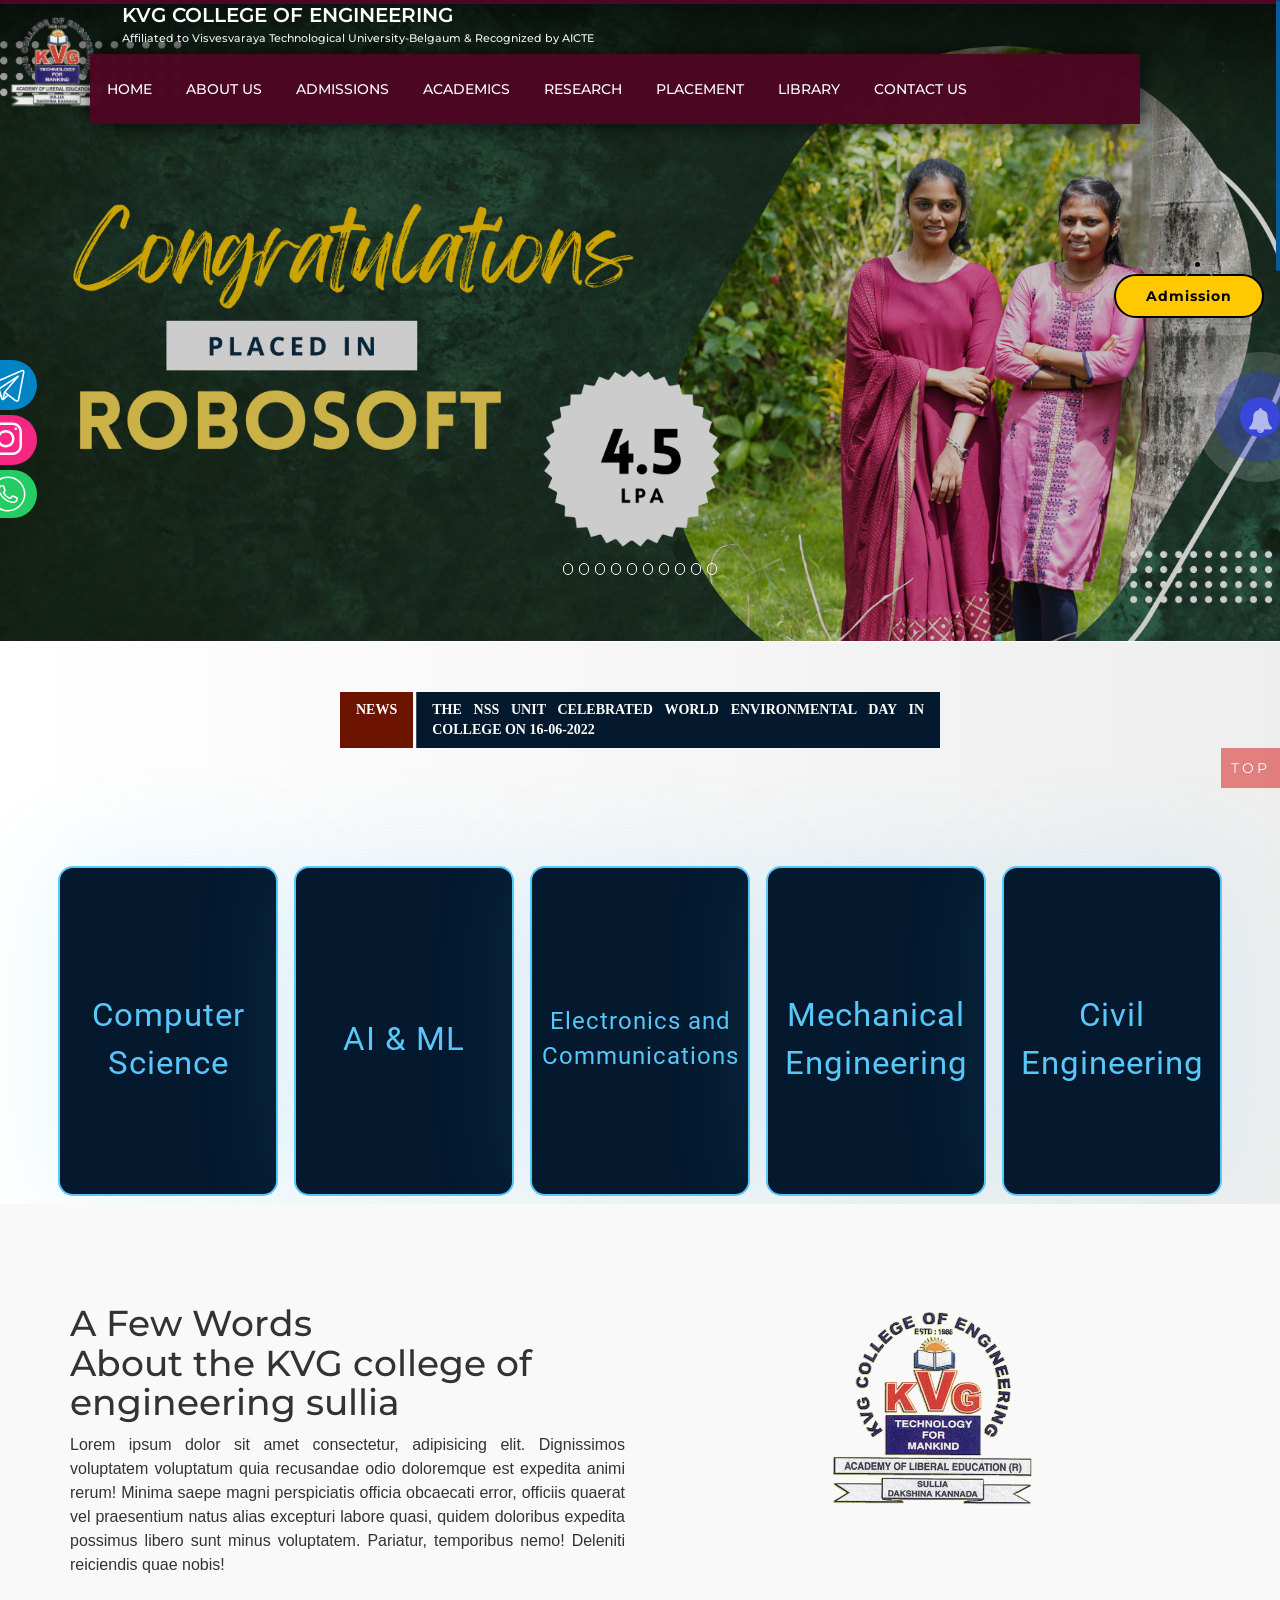
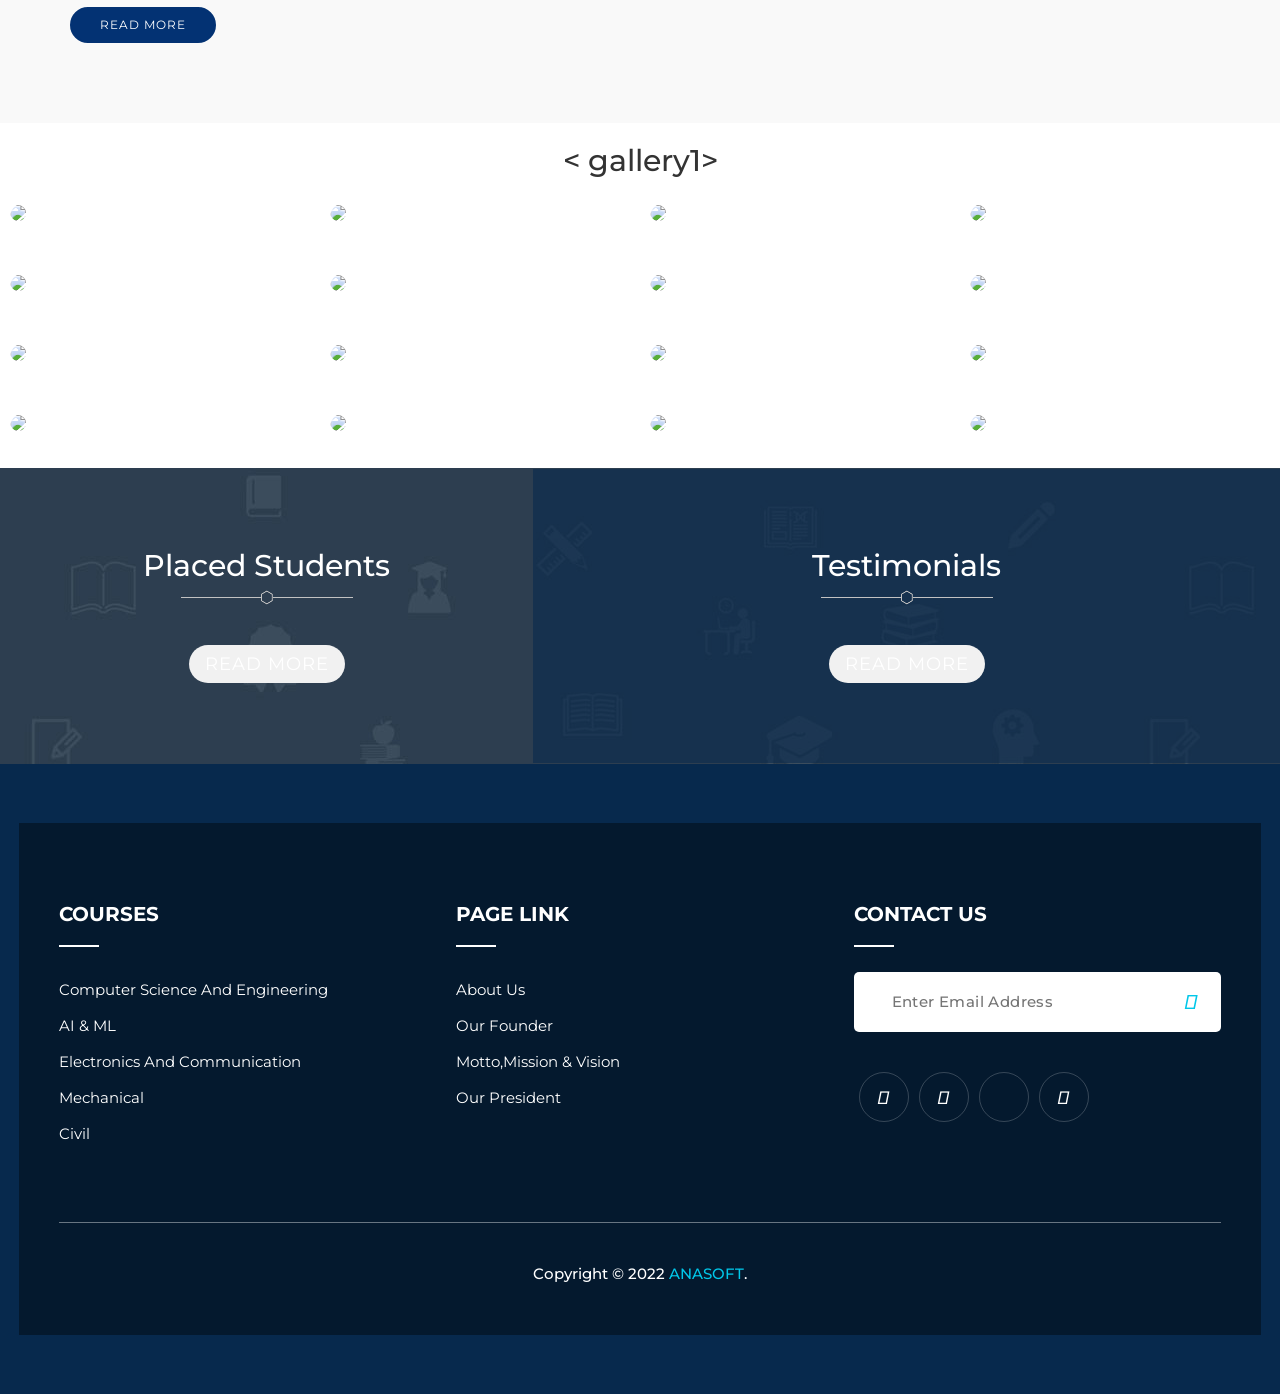
==== commit 5294019c: "index" ====
--- a/index.html
+++ b/index.html
@@ -23,142 +23,7 @@
     <meta name="robots" content="All">
     <meta name="robots" content="ODP (Default)">
 
-<style>
-
-
-@import url('https://pro.fontawesome.com/releases/v6.0.0-beta1/css/all.css');
-
-ul.ul-cards {
-    width: min(100%, 60rem);
-    margin-inline: auto;
-    display: flex;
-    flex-wrap: wrap;
-    gap: 2rem;
-    list-style: none;
-    justify-content: center;
-}
-ul.ul-cards>li{
-    --bg-color: #F2F2F2;
-    --text-color: #333;
-    --padding: 1rem;
-    --circle-size: 5rem;
-    --circle-expand: 1rem;
-    --flap-height: 1.25rem;
-    --flap-offset: 0.5rem;
-    max-width: 15rem;
-    margin-top: calc(var(--circle-size) / 2 + var(--circle-expand));
-    margin-bottom: var(--flap-offset);
-    background-color: var(--bg-color);
-    background-image: linear-gradient(to bottom left, transparent 50%, rgba(0 0 0  / .125));
-    border-radius: var(--padding);
-    padding: var(--padding);
-
-    --bs-rim: inset -0.1rem 0.1rem 0.1rem rgb(255 255 255 / .5);
-    --bs-card-spread: 0.25rem;
-    --bs-card-color:  rgb(0 0 0 / 0.02);
-    --bs-card: 
-        -0.1rem 0.1rem var(--bs-card-spread) var(--bs-card-color),
-        -0.2rem 0.2rem var(--bs-card-spread) var(--bs-card-color),
-        -0.3rem 0.3rem var(--bs-card-spread) var(--bs-card-color),
-        -0.4rem 0.4rem var(--bs-card-spread) var(--bs-card-color),
-        -0.5rem 0.5rem var(--bs-card-spread) var(--bs-card-color),
-        -0.6rem 0.6rem var(--bs-card-spread) var(--bs-card-color),
-        -0.7rem 0.7rem var(--bs-card-spread) var(--bs-card-color),
-        -0.8rem 0.8rem var(--bs-card-spread) var(--bs-card-color),
-        -0.9rem 0.9rem var(--bs-card-spread) var(--bs-card-color),
-        -1.0rem 1.0rem var(--bs-card-spread) var(--bs-card-color),
-        -1.1rem 1.1rem var(--bs-card-spread) var(--bs-card-color),
-        -1.2rem 1.2rem var(--bs-card-spread) var(--bs-card-color),
-        -1.3rem 1.3rem var(--bs-card-spread) var(--bs-card-color),
-        -1.4rem 1.4rem var(--bs-card-spread) var(--bs-card-color),
-        -1.5rem 1.5rem var(--bs-card-spread) var(--bs-card-color),
-        -1.6rem 1.6rem var(--bs-card-spread) var(--bs-card-color),
-        -1.7rem 1.7rem var(--bs-card-spread) var(--bs-card-color),
-        -1.8rem 1.8rem var(--bs-card-spread) var(--bs-card-color),
-        -1.9rem 1.9rem var(--bs-card-spread) var(--bs-card-color);
-    box-shadow: var(--bs-rim), var(--bs-card);
-    display: grid;
-  grid-template-rows: max-content max-content auto ;
-    justify-items: center;
-    text-align: center;
-    gap: 0.75rem;
-    position: relative;
-}
-ul.ul-cards>li>.icon{
-    width: var(--circle-size);
-    margin-top: calc(var(--circle-size) / -2 - var(--padding));
-    aspect-ratio: 1;
-    background-color: var(--bg-color);
-    justify-self: center; 
-    border-radius: 50%;
-    display: grid;
-    place-items: center;
-    box-shadow:var(--bs-rim), -0.1rem 0.1rem 0.25rem rgb(0 0 0 / .25);
-}
-ul.ul-cards>li>.icon>i{
-    font-size: calc(var(--circle-size) / 3);
-    color: var(--accent-color);
-}
-ul.ul-cards>li>.title{
-    margin-top: 0.5rem;
-    color: var(--accent-color);
-    font-weight: 700;
-}
-ul.ul-cards>li>.content{
-    font-size: 0.8rem;
-    margin-bottom: 1rem;
-    color: var(--text-color)
-}
-ul.ul-cards>li::before, ul>li::after{
-    content: "";
-    position: absolute;
-}
-ul.ul-cards>li::before{
-    top: calc(var(--circle-size) / -2 - var(--circle-expand));
-    width: calc(var(--circle-size) * 1 + var(--circle-expand) * 2);
-    height: calc(100% + var(--circle-size) / 2 + var(--padding) + var(--flap-offset)) ;
-    background-color: var(--accent-color);
-    background-image: linear-gradient( transparent 50%, rgb(0 0 0 / .25) 0);
-    border-top-left-radius: calc(var(--circle-size) / 2 + var(--circle-expand));
-    border-top-right-radius: calc(var(--circle-size) / 2 + var(--circle-expand));
-    clip-path: polygon(
-      0 0, 
-      100% 0, 
-      100% calc(100% - var(--flap-offset)), 
-      calc(100% - var(--flap-offset)) 100%, 
-      var(--flap-offset) 100%,  
-      0 calc(100% - var(--flap-offset))
-    );
-    z-index: -1;
-}
-ul.ul-cards>li::after{
-    width: calc(var(--circle-size) * 1 + var(--circle-expand) * 2 - var(--flap-offset) * 2);
-    height: var(--flap-height);
-    bottom: calc(var(--flap-offset) * -1);
-    border-top-left-radius: var(--flap-height);
-    border-top-right-radius: var(--flap-height);
-    background-color: var(--accent-color);
-}
-
-/*  */
-
-*, *::before, *::after {
-    margin: 0;
-    padding: 0;
-    box-sizing: border-box;
-}   
-body {
-    min-height: 100vh;    
-    padding: 2rem;
-    background-color: #ECECEC;
-    font-family: sans-serif;
-}
-h1 { text-align: center; margin-bottom: 2rem}
-
-
-
-
-</style>
+
 
 
 
@@ -177,7 +42,7 @@
     <link href="css/bootstrap.min.css" rel="stylesheet">
     <link href="css/menu.css" rel="stylesheet">
     <link href="css/kvgce.css" rel="stylesheet">
-
+ 
     <link rel="stylesheet" href="https://maxcdn.bootstrapcdn.com/font-awesome/4.7.0/css/font-awesome.min.css">
     <link href="https://fonts.googleapis.com/css?family=Montserrat:100,200,300,400,500,600,700" rel="stylesheet">
     <!-- Animation -->
@@ -204,10 +69,10 @@
             <div class="college-name">
                 <a class="navbar-brand" href="index.html"><img class="media-object" src="images/KVGCE-Logo.png"
                         alt="KVG college of Engineering"></a>
-                <h2>KVG College Of Engineering <span>Kurnjibhag Sullia</span></h2>
+                <h2>KVG College Of Engineering </h2>
                 <h4>Affiliated to Visvesvaraya Technological
                         University-Belgaum & Recognized by AICTE</h4>
-                <!-- NBA-Accredited: B.E (CSE, Civil, ECE, EEE & Mech) & MBA -->
+              
             </div>
 
         </div>
@@ -235,32 +100,28 @@
                                         <h4>Management</h4>
                                     </div>
                                     <ul class="mdf_child_menu">
-                                        <li><a href="">Our Founder President</a></li>
-                                        <li><a href="">Our General Secretary</a></li>
-                                        <!-- <li><a href="">Assistant Director</a></li> -->
+                                        <li><a href="">Founder President</a></li>
+                                        <li><a href="">General Secretary</a></li>
+                                        <li><a href="">CEO</a></li>
                                         <li><a href="">Principal</a></li>
-                                        <!--<li><a href="vice-principal.php">Vice Principal</a></li>-->
-                                        <li><a href="">Message from Founder president</a></li>
-                                        <li><a href="">Message from General Secretary</a></li>
-                                        <li><a href="">Message from Principal</a></li>
+                                    
+                                        <li><a href="">Governing Council</a></li>
+                                       
                                     </ul>
                                 </div>
                                 <div class="col-sm-3 col-xs-12">
                                     <div class="cl-title">
-                                        <h4>About Us</h4>
+                                        <h4>Institution</h4>
                                     </div>
                                     <ul class="mdf_child_menu">
                                         <li><a href="">About KVGCE</a></li>
                                         <li><a href="">Vision &amp; Mission</a></li>
                                         <li><a href="">Quality Policy</a></li>
-                                        <li><a href="">AOLE</a></li>
-                                        <!-- <li><a href="">Strategic Plan</a></li> -->
-                                        <li><a href="">Motto</a></li>
-                                        <!-- <li><a href="" class="dropdown-toggle">Our General Secretary</a></li> -->
-                                        <li><a href="">Message from Principal</a></li>
-                                        <!-- <li><a href="">The College Crest</a></li> -->
-                                        <li><a href="">Testimonials</a></li>
-                                        <!-- <li><a href="">Guest Testimonials</a></li> -->
+                                      
+                                        <li><a href="">Student Testimonials</a></li>
+                                      
+                                        <li><a href="">Guest Testimonials</a></li>
+                                       
 
                                     </ul>
                                 </div>
@@ -637,11 +498,7 @@
 
 
                 <div class="item   slide58"> <img data-src="admin-sjec/photos/slider/58.jpg"
-<<<<<<< Updated upstream
                      src="admin-kvgce/images/banner/5.jpg">
-=======
-                        src="admin-kvgce/images/banner/5.png">
->>>>>>> Stashed changes
                     <!-- <div class="carousel-caption carousel-caption-1">
                     </div> -->
                 </div>
@@ -649,13 +506,8 @@
 
 
 
-<<<<<<< Updated upstream
                 <div class="item   slide57"> <img data-src="admin-sjec/photos/slider/57.jpg" 
                     src="admin-kvgce/images/banner/6.png">
-=======
-                <div class="item   slide57"> <img data-src="admin-sjec/photos/slider/57.jpg"
-                        src="admin-kvgce/images/banner/6.png">
->>>>>>> Stashed changes
                     <!-- <div class="carousel-caption carousel-caption-1">
                     </div> -->
                 </div>
@@ -663,13 +515,8 @@
 
 
 
-<<<<<<< Updated upstream
                 <div class="item   slide48"> <img data-src="admin-sjec/photos/slider/48.jpg" 
                     src="admin-kvgce/images/banner/7.png">
-=======
-                <div class="item   slide48"> <img data-src="admin-sjec/photos/slider/48.jpg"
-                        src="admin-kvgce/images/banner/7.png">
->>>>>>> Stashed changes
                     <!-- <div class="carousel-caption carousel-caption-1">
                     </div> -->
                 </div>
@@ -677,13 +524,8 @@
 
 
 
-<<<<<<< Updated upstream
                 <div class="item   slide42"> <img data-src="admin-sjec/photos/slider/42.jpg" 
                     src="admin-kvgce/images/banner/6.jpg">
-=======
-                <div class="item   slide42"> <img data-src="admin-sjec/photos/slider/42.jpg"
-                        src="admin-kvgce/images/banner/8.png">
->>>>>>> Stashed changes
                     <!-- <div class="carousel-caption carousel-caption-1">
                     </div> -->
                 </div>
@@ -691,30 +533,18 @@
 
 
 
-<<<<<<< Updated upstream
                 <div class="item   slide41"> <img data-src="admin-sjec/photos/slider/41.jpg" 
                     src="admin-kvgce/images/banner/7.jpg"> 
                     <!-- <div class="carousel-caption carousel-caption-1">
                     </div>  -->
                  </div>
-=======
-                <!-- <div class="item   slide41"> <img data-src="admin-sjec/photos/slider/41.jpg" src="admin-kvgce/8.png"> -->
-                <!-- <div class="carousel-caption carousel-caption-1">
-                    </div> -->
-                <!-- </div> -->
->>>>>>> Stashed changes
-
-
-
-
-<<<<<<< Updated upstream
+
+
+
+
                 <div class="item   slide35"> <img data-src="admin-sjec/photos/slider/35.jpg" 
                     src="admin-kvgce/images/banner/9.jpg">
                     <!-- <div class="carousel-caption carousel-caption-1">
-=======
-                <!-- <div class="item   slide35"> <img data-src="admin-sjec/photos/slider/35.jpg" src="admin-kvgce/9.png"> -->
-                <!-- <div class="carousel-caption carousel-caption-1">
->>>>>>> Stashed changes
                     </div> -->
                  </div> 
 
@@ -929,132 +759,402 @@
 
     </section>
     
-
-
-      <section>
-        <!-- inspired by https://adobe.ly/3KSkgPx -->
-        <h1>Pooja timings</h1>
-        <center><h2>   Morning 7.30 to 9am   Night 6.30PM to 7.30PM</h2></center><br>
-        <ul class="ul-cards">
-          <li style="--accent-color: #68AFFF">
-            <div class="icon"><i class="fa-solid fa-desktop"></i></div>
-            <div class="title"> ಕ್ಷೀರಾಭಿಷೇಕ</div>
-            <div class="content">ಕ್ಷೀರಾಭಿಷೇಕ ಆದಿನಾಥ ಸ್ವಾಮಿ ಪಾರ್ಶ್ವನಾಥ ಸ್ವಾಮಿ</div>
-          </li>
-          <li style="--accent-color: #FFA44B">
-            <div class="icon"><i class="fa-solid fa-leaf"></i></div>
-            <div class="title">&nbsp;&nbsp;&nbsp;&nbsp;ಸರಸ್ವತಿ ಪೂಜೆ &nbsp;&nbsp;&nbsp;&nbsp;&nbsp;&nbsp;</div>
-            <div class="content">ಸರಸ್ವತಿ ಪೂಜೆ&nbsp;&nbsp;&nbsp;&nbsp;&nbsp;&nbsp;&nbsp;&nbsp; </div>
-          </li>
-          <li style="--accent-color: #EF6968">
-            <div class="icon"><i class="fa-solid fa-home"></i></div>
-            <div class="title">ಬ್ರಹ್ಮ ಯಕ್ಷ ಪೂಜೆ &nbsp;&nbsp;</div>
-            <div class="content">ಬ್ರಹ್ಮ ಯಕ್ಷ ಪೂಜೆ&nbsp;&nbsp;&nbsp;&nbsp;&nbsp;&nbsp;  </div>
-          </li>
-          <li style="--accent-color: #0ED2D1">
-            <div class="icon"><i class="fa-solid fa-crown"></i></div>
-            <div class="title">ಪದ್ಮಾವತಿ ಅಮ್ಮ ಪೂಜೆ</div>
-            <div class="content">ಪದ್ಮಾವತಿ ಅಮ್ಮ ಪೂಜೆ</div>
-          </li>
-          <li style="--accent-color: #c66fa7">
-            <div class="icon"><i class="fa-solid fa-bell"></i></div>
-            <div class="title">ಕ್ಷೇತ್ರಪಾಲ ಪೂಜೆ</div>
-            <div class="content">ಕ್ಷೇತ್ರಪಾಲ ಪೂಜೆ</div>
-          </li>
-          <li style="--accent-color: #ccb033">
-            <div class="icon"><i class="fa-brands fa-dharmachakra"></i></div>
-            <div class="title">&nbsp;&nbsp;ನಾಗಪೂಜೆ&nbsp;&nbsp;</div>
-            <div class="content">&nbsp;&nbsp;ನಾಗಪೂಜೆ&nbsp;&nbsp;</div>
-          </li>
-          
-        </ul>
-           <br>
-        </section> 
-
-   
-    <div class="message hidden">
-        <div class="msg-text">
-            <span>View on desktop for <br /> full grid effect</span>
+    <!-- news -->
+
+
+
+
+    <style>
+        .shownews {
+            font-weight: 700;
+            color: #fff;
+            width: 600px;
+            margin: 50px auto;
+            text-transform: uppercase;
+            font-family: open sans;
+            display: grid;
+            grid-template-columns: max-content auto;
+            grid-column-gap: 3px;
+
+        }
+
+        .shownews .title {
+            background: #6d1400;
+            display: inline-block;
+            padding: 8px 16px;
+            clip-path: polygon(0px 0px, 100% 0, 100% 100%, 0px 100%);
+            animation: mask 0.5s;
+            animation-iteration-count: 1;
+            animation-timing-function: ease;
+        }
+
+        .shownews #news {
+            background: #04192e;
+            display: inline-block;
+            padding: 8px 16px;
+
+            clip-path: polygon(100% 100%, 100% 100%, 100% 100%, 100% 100%);
+            animation: mask 2s;
+            animation-iteration-count: 1;
+            animation-timing-function: ease;
+            animation-fill-mode: forwards;
+            animation-delay: 1s;
+        }
+
+        .shownews #news a {
+            color: #fff;
+            text-decoration: none;
+        }
+
+        @keyframes mask {
+            0% {
+                clip-path: polygon(0px 0px, 0% 0, 0% 100%, 0px 100%);
+            }
+
+            100% {
+                clip-path: polygon(0px 0px, 100% 0, 100% 100%, 0px 100%);
+            }
+        }
+    </style>
+
+
+
+    </a>
+
+    <div class="shownews" >
+        <div class="title">News</div>
+        <div id="news"><span id="text"></span></div>
+    </div>
+    <script src="https://cdnjs.cloudflare.com/ajax/libs/jquery/3.2.1/jquery.min.js"></script>
+
+
+
+    <div id="popup2" class="overlay" style="z-index: 999;">
+        <div class="popup" style="top:30%; z-index: 100;float: left;">
+            <center>
+                <div style="background-color: rgb(0,10,114);
+        border: none;
+        color: white;
+        padding: 20px;
+        padding-left: 15%;
+        padding-right: 15%;
+        text-align: center;
+        text-decoration: none;
+        display: inline-block;
+        font-size: 16px;
+        margin: 4px 2px; border-radius: 8px;"><strong>The NSS unit celebrated World environmental day in college on 16-06-2022</strong> </div>
+            </center>
+            <a class="close" href="#">&times;</a><br>
+<p style="font-family: Calibri;"><i></i>"The NSS unit celebrated World environmental day in college on 16-06-2022, Thursday.  Mr. Girish R, RFO Sullia Range has delivered a seminar on “Awareness on Ecology” and their subordinates Mr Chandru N and Mr. Venkatesh has given the information of job opportunities in department of forestry for an engineering students."</i></p>
+            
         </div>
     </div>
-    <!-- Layout 1 -->
-    <div class="grid grid--layout1" id="layout1">
-        <div class="grid__item"></div>
-        <div class="grid__item"></div>
-        <div class="grid__item"></div>
-        <div class="grid__item"></div>
-        <div class="grid__item"></div>
-        <div class="grid__item"></div>
-        <div class="grid__item"></div>
-        <div class="grid__item"></div>
-        <div class="grid__item"></div>
-        <div class="grid__item"></div>
-        <div class="grid__item"></div>
-        <div class="grid__item"></div>
-        <div class="grid__item"></div>
-        <div class="grid__item grid__item--nav grid__item--prev">
-            <span>&#60;</span>
-        </div>
-        <div class="grid__item grid__item--nav grid__item--next">
-            <span>&#62;</span>
-        </div>
-        <div class="grid__item grid__item--text grid__item--text1">
-            <span style="color: rgb(85, 85, 85);opacity: 70%;"> KVG <br> ENGINEERING </span>
-        </div>
-        <div class="grid__item grid__item--text grid__item--text2">
-            <span style="color: rgb(85, 85, 85);opacity: 70%;">Mech</span>
-        </div>
-        <div class="grid__item grid__item--text grid__item--text3">
-            <span style="color: rgb(85, 85, 85);opacity: 50%;">CSE</span>
-        </div>
-        <div class="grid__item grid__item--text grid__item--text4">
-            <span style="color: rgb(85, 85, 85);opacity: 70%;">E&C</span>
-        </div>
-        <div class="grid__item grid__item--text grid__item--text5">
-            <span style="color: rgb(85, 85, 85);opacity: 70%;">Civil</span>
+    <div id="popup3" class="overlay" style="z-index: 999;">
+        <div class="popup" style="top:30%; z-index: 100;float: left;">
+            <center>
+                <div style="background-color: rgb(0,10,114);
+        border: none;
+        color: white;
+        padding: 20px;
+        padding-left: 15%;
+        padding-right: 15%;
+        text-align: center;
+        text-decoration: none;
+        display: inline-block;
+        font-size: 16px;
+        margin: 4px 2px; border-radius: 8px;"><strong>Tech talk on job opportunities in core domain by Mr. Sachin Prabhu</strong> </div>
+            </center>
+            <a class="close" href="#">&times;</a>
+            <br>
+            <p style="font-family: Calibri;"><i>"Technical talk conducted on 
+                job opportunities in core domain by Mr. Sachin Prabhu, founder and managing director MANIPAL Edu. on 15/06/2022 by ECE department"</i></p>
+
         </div>
     </div>
-
-    <!-- Layout 2 -->
-    <div class="grid grid--layout2 hide" id="layout2">
-        <div class="grid__item"></div>
-        <div class="grid__item"></div>
-        <div class="grid__item"></div>
-        <div class="grid__item"></div>
-        <div class="grid__item"></div>
-        <div class="grid__item"></div>
-        <div class="grid__item"></div>
-        <div class="grid__item"></div>
-        <div class="grid__item"></div>
-        <div class="grid__item"></div>
-        <div class="grid__item"></div>
-        <div class="grid__item"></div>
-        <div class="grid__item"></div>
-        <div class="grid__item grid__item--nav grid__item--prev">
-            <span>&#60;</span>
-        </div>
-        <div class="grid__item grid__item--nav grid__item--next">
-            <span>&#62;</span>
-        </div>
-        <div class="grid__item grid__item--text grid__item--text6">
-            <span style="color: rgb(85, 85, 85);opacity: 70%;">KVG<br>ENGINEERING</span>
-        </div>
-        <div class="grid__item grid__item--text grid__item--text7">
-            <span style="color: rgb(85, 85, 85);opacity: 70%;">Civil</span>
-        </div>
-        <div class="grid__item grid__item--text grid__item--text8">
-            <span style="color: rgb(85, 85, 85);opacity: 70%;">CSE</span>
-        </div>
-        <div class="grid__item grid__item--text grid__item--text4">
-            <span style="color: rgb(85, 85, 85);opacity: 70%;">E&C</span>
-        </div>
-        <div class="grid__item grid__item--text grid__item--text2">
-            <span style="color: rgb(85, 85, 85);opacity: 70%;z-index: 100;">Mech</span>
+    <div id="popup4" class="overlay" style="z-index: 999;">
+        <div class="popup" style="top:30%; z-index: 100;float: left;">
+            <center>
+                <div style="background-color: rgb(0,10,114);
+        border: none;
+        color: white;
+        padding: 20px;
+        padding-left: 15%;
+        padding-right: 15%;
+        text-align: center;
+        text-decoration: none;
+        display: inline-block;
+        font-size: 16px;
+        margin: 4px 2px; border-radius: 8px;"><strong>Guidelines for final project submission” for final year MBA students</strong> </div>
+            </center>
+            <a class="close" href="#">&times;</a>
+            <br>
+            <p style="font-family: Calibri;"><i> "Department of management studies held workshop on “Guidelines for final project submission” for final year MBA students by resource person is Dr. Savitha. M. Director for PG Programmes, dept of E & C KVGCE at MBA seminar hall on 23.06.2022"</i></p>
+
         </div>
     </div>
 
-
-
+    <div id="popup5" class="overlay" style="z-index: 999;">
+        <div class="popup" style="top:30%; z-index: 100;float: left;">
+            <center>
+                <div style="background-color: rgb(0,10,114);
+        border: none;
+        color: white;
+        padding: 20px;
+        padding-left: 15%;
+        padding-right: 15%;
+        text-align: center;
+        text-decoration: none;
+        display: inline-block;
+        font-size: 16px;
+        margin: 4px 2px; border-radius: 8px;"><strong>V8 Flood light cricket tournament</strong> </div>
+            </center>
+            <a class="close" href="#" style="color: red;">&times;</a>
+<br>
+            <p style="font-family: Calibri;"><i> "V8 Flood light cricket tournament was conducted on 07-05-2022 at K V G play ground. Innuagrated by Dr. Renuka Prasad K V, General Secretary AOLE(R), Sullia, Vice president rajya vokkaligara sangha. V8 winners are MBA Managers, runners E & C Vikings."</i></p>
+        </div>
+    </div>
+    <script>
+        var pace = 5000; //Pace show
+
+        //News and links
+        const news = [
+            {
+                news: "The NSS unit celebrated World environmental day in college on 16-06-2022",
+                link: "#popup2"
+            },
+            {
+                news: "Tech talk on job opportunities in core domain by Mr. Sachin Prabhu",
+                link: "#popup3"
+            },
+            {
+                news: "Guidelines for final project submission for final year MBA students",
+                link: "#popup4"
+            },
+            {
+                news: "V8 Flood light cricket tournament ",
+                link: "#popup5"
+            },
+        ];
+
+
+
+        const shownews = news.map((key) => key.news);
+        const newslink = news.map((key) => key.link);
+
+        //Show News and links
+        function allnews() {
+            for (let i = 0; i < news.length; i++) {
+                setTimeout(function () {
+                    $("#text").fadeOut("slow", function () {
+                        $("#text").html("<a href=" + newslink[i] + ">" + shownews[i] + "</a>");
+                    });
+                    $("#text").fadeIn();
+                }, pace * i);
+            }
+        }
+        allnews();
+    </script>
+
+
+
+
+    <!-- Endnews -->
+
+  <!-- dept sec  -->
+  <style>
+    .main {
+        position: relative;
+        display: flex;
+        justify-content: center;
+        align-items: center;
+
+
+    }
+
+    .card {
+        margin: 8px;
+        position: relative;
+        display: flex;
+        height: 330px;
+        width: 220px;
+        background-color: #ffffff;
+        border-radius: 15px;
+        justify-content: center;
+        align-items: center;
+        flex-wrap: nowrap;
+        flex-direction: column;
+        text-align: center;
+        border: 2px solid rgb(88 199 250);
+        overflow: hidden;
+        transition: .6s;
+        box-shadow: 0px 0px 100px rgba(88, 199, 250, .15);
+       
+
+    }
+
+    .text1 {
+        position: relative;
+        font-size: 33px;
+        font-family: roboto;
+        color: rgb(88 199 250);
+        font-weight: 100;
+        letter-spacing: 1px;
+        transition: .7s;
+        transform: translateY(110px);
+
+
+
+
+    }
+
+    .card:hover .text1 {
+        transform: translateY(-150px);
+        opacity: 0
+    }
+
+    .text2 {
+        color: #000000;
+        font-family: roboto;
+        font-weight: 100;
+        font-size: 14px;
+        width: 170px;
+        line-height: 25px;
+        transform: translateY(200px);
+        transition: .7s;
+        opacity: 0
+    }
+
+    .hover {}
+
+    #h12 {
+        font-size: 38px;
+        font-family: roboto;
+        color: rgb(88 199 250);
+        font-weight: 400;
+        margin: 0;
+        padding: 0;
+        transform: translateY(200px);
+        opacity: 1;
+        transition: .6s;
+        opacity: 0
+    }
+
+    #playbtn {
+        transform: translatey(200px);
+        transition: .88s;
+        opacity: 0;
+        width: 110px;
+        height: 38px;
+        border-radius: 40px;
+        font-size: 12px;
+        font-family: roboto;
+        text-transform: uppercase;
+        font-weight: 300;
+        letter-spacing: 1px;
+        color: white;
+        background-color: #0beef9;
+        background-image: linear-gradient(315deg, #0beef9 0%, #48a9fe 74%);
+        border: none;
+        cursor: pointer
+    }
+
+    .card:hover .hover {
+        display: block
+    }
+
+    .card:hover h2 {
+        transform: translatey(-38px);
+        opacity: 1
+    }
+
+    .card:hover .text2 {
+        transform: translatey(-20px);
+        opacity: 1
+    }
+
+    .card:hover button {
+        transform: translatey(5px);
+        opacity: 1
+    }
+
+    .card:hover {
+        transform: scale(110%);
+        box-shadow: 0px 0px 100px rgb(88 199 250);
+    }
+
+    button:active {
+        color: #0beef9
+    }
+
+    /*@keyframes scale
+{
+0%{transform:scale(100%) translateY(100px)}
+50%{transform:scale(103%) translateY(100px)}
+100%{transform:scale(100%) translateY(100px)}
+}
+*/
+</style>
+
+
+<br><br><br>
+<div class="main" >
+
+    <div class="card" style="background-color: #04192e; ">
+        <div class="text1" style="background-color: #04192e;">Computer Science</div>
+        <div class="hover">
+            <h2 id="h12">Card One</h2>
+            <div class="text2" style="color: white;">Lorem ipsum dolor sit amet consectetur adipisicing elit. Expedita autem
+                dignissimos et tenetur, pariatur dolore voluptas.</div>
+            <button id="playbtn">Read More</button>
+        </div>
+    </div>
+
+    <div class="card" style="background-color: #04192e;">
+        <div class="text1">AI & ML</div>
+        <div class="hover">
+            <h2 id="h12">Card One</h2>
+            <div class="text2" style="color: white;">Lorem ipsum dolor sit amet consectetur adipisicing elit. Expedita autem
+                dignissimos et tenetur, pariatur dolore voluptas.</div>
+            <button id="playbtn">Read More</button>
+        </div>
+    </div>
+
+    <div class="card" style="background-color: #04192e;">
+        <div class="text1" style="font-size: 24px;">Electronics and Communications</div>
+        <div class="hover">
+            <h2 id="h12">Card One</h2>
+            <div class="text2" style="color: white;">Lorem ipsum dolor sit amet consectetur adipisicing elit. Expedita autem
+                dignissimos et tenetur, pariatur dolore voluptas.</div>
+            <button id="playbtn">Read More</button>
+        </div>
+    </div>
+
+    <div class="card" style="background-color: #04192e;">
+        <div class="text1">Mechanical Engineering</div>
+        <div class="hover">
+            <h2 id="h12">Card One</h2>
+            <div class="text2" style="color: white;">Lorem ipsum dolor sit amet consectetur adipisicing elit. Expedita autem
+                dignissimos et tenetur, pariatur dolore voluptas.</div>
+            <button id="playbtn">Read More</button>
+        </div>
+    </div>
+
+    <div class="card" style="background-color: #04192e;">
+        <div class="text1">Civil Engineering</div>
+        <div class="hover">
+            <h2 id="h12">Card One</h2>
+            <div class="text2" style="color: white;">Lorem ipsum dolor sit amet consectetur adipisicing elit. Expedita autem
+                dignissimos et tenetur, pariatur dolore voluptas.</div>
+            <button id="playbtn">Read More</button>
+        </div>
+    </div>
+</div>
+
+
+
+
+
+<!--End dept sec  -->
 
     <section class="home-about-sjec-bg">
         <div class="container">
@@ -1076,6 +1176,471 @@
             </div>
         </div>
     </section>
+
+
+<!-- gallery1 -->
+
+
+<style>
+    @import url("https://fonts.googleapis.com/css2?family=Reem+Kufi&display=swap");
+
+
+:root {
+	--col1-1: #c8ddef;
+	--col1-2: #ff3729fc;
+	--bg-1: white;
+}
+
+.material-symbols-rounded {
+	font-family: "Material Symbols Rounded";
+	font-weight: normal;
+	font-style: normal;
+	font-size: 18px;
+	/* Preferred icon size */
+	display: inline-block;
+	line-height: 1;
+	text-transform: none;
+	letter-spacing: normal;
+	word-wrap: normal;
+	white-space: nowrap;
+	direction: ltr;
+
+	vertical-align: middle;
+	/* Support for all WebKit brow1sers. */
+	-webkit-font-smoothing: antialiased;
+	/* Support for Safari and Chrome. */
+	text-rendering: optimizeLegibility;
+
+	/* Support for Firefox. */
+	-moz-osx-font-smoothing: grayscale;
+
+	/* Support for IE. */
+	font-feature-settings: "liga";
+}
+
+section {
+	width: 100%;
+	box-sizing: border-box;
+	padding: 2em;
+}
+
+.gallery1 {
+	width: 100%;
+	box-sizing: border-box;
+}
+
+.gallery1 .row1 {
+	display: flex;
+	justify-content: center;
+	flex-wrap: wrap;
+}
+
+.gallery1 .row1 .col1 {
+	max-width: 24.999%;
+	-webkit-box-sizing: border-box;
+	box-sizing: border-box;
+}
+
+.gallery1 .row1 .col1 .fluid-container1 {
+	width: 99.9999%;
+	float: left;
+	-webkit-box-sizing: border-box;
+	box-sizing: border-box;
+	padding-left: 10px;
+	padding-right: 10px;
+	margin: 15px 0;
+	user-select: none;
+	transition: all 0.2s ease;
+	display: block;
+}
+
+.gallery1 .row1 .col1 .fluid-container1 {
+	display: block;
+}
+
+.gallery1 .row1 .col1 .fluid-container1.selected {
+	width: 99.99%;
+	max-width: 49.99%;
+}
+
+@media screen and (max-width: 767px) {
+	.gallery1 .row1 .col1 .fluid-container1 {
+		width: 99.99%;
+	}
+
+	.gallery1 .row1 .col1 {
+		max-width: 49.999%;
+	}
+}
+
+.gallery1 .row1 .col1 .fluid-container1 .item2 {
+	border-radius: 16px;
+	overflow: hidden;
+	cursor: zoom-in;
+	opacity: 0;
+	transition: all 0.4s ease-in-out;
+}
+
+.gallery1 .row1 .col1 .fluid-container1.inScreen .item2 {
+	opacity: 1;
+}
+
+.gallery1 .row1 .col1 .fluid-container1 .item2 .img img {
+	border-radius: 16px;
+	width: 100%;
+	transition: transform 0.2s ease-in-out;
+}
+
+.gallery1 .row1 .col1 .fluid-container1 .item2 .img {
+	border-radius: 16px;
+	position: relative;
+	overflow: hidden;
+}
+
+.gallery1 .row1 .col1 .fluid-container1 .item2 .img:hover img {
+	transform: scale(1.2);
+}
+
+.gallery1 .row1 .col1 .fluid-container1 .item2 .img:before {
+	content: "Open ";
+	position: absolute;
+	top: 0;
+	left: 0;
+	bottom: 0;
+	right: 0;
+	background-col1or: rgba(57, 57, 57, 0.385);
+	col1or: #fafafa;
+	font-size: 32px;
+	display: flex;
+	align-item2s: center;
+	justify-content: center;
+	opacity: 0;
+	transition: opacity 0.2s ease-in-out;
+	z-index: 1;
+}
+
+.gallery1 .row1 .col1 .fluid-container1 .item2 .img:hover:before {
+	opacity: 1;
+}
+
+.gallery1 .row1 .col1 .fluid-container1 .item2 .info2 {
+	display: flex;
+	justify-content: center;
+	align-item2s: center;
+	gap: 0.2em;
+	box-sizing: border-box;
+	transform: scale(0.9);
+	opacity: 0;
+	transition: all 0.3s ease-in-out;
+}
+
+.gallery1 .row1 .col1 .fluid-container1 .item2:hover .info2 {
+	transform: scale(1);
+	opacity: 1;
+}
+
+.gallery1 .row1 .col1 .fluid-container1 .item2 .info2 .title2 {
+	flex: 1;
+	text-align: center;
+}
+
+.overlay23ed {
+	overflow: hidden !important;
+}
+
+.overlay23 {
+	position: fixed;
+	left: 0;
+	right: 0;
+	top: 0;
+	bottom: 0;
+	height: 100%;
+	width: 100%;
+	z-index: 999;
+	background-col1or: rgba(38, 38, 38, 0.544);
+	display: none;
+}
+
+.overlay23ed .overlay23 {
+	display: flex;
+	justify-content: center;
+	align-item2s: center;
+	animation: fadeIn 0.3s ease-in-out;
+}
+
+.overlay23 .viewer23 {
+	box-sizing: border-box;
+	user-select: none;
+	display: flex;
+	justify-content: center;
+	align-item2s: stretch;
+	flex-direction: col1umn;
+	padding: 60px;
+}
+
+.overlay23 .viewer23 div {
+	display: flex;
+	justify-content: center;
+	align-item2s: center;
+}
+
+.overlay23 .viewer23 div:first-child {
+	display: flex;
+	justify-content: flex-start;
+	align-item2s: center;
+}
+
+.overlay23 .viewer23 img {
+	max-height: 80vh;
+	max-width: 80vw;
+	border-radius: 8px;
+}
+
+.alt1 {
+	flex: 1;
+	col1or: white;
+}
+
+.close23 {
+	float: right;
+	right: 0;
+	border: none;
+	height: 44px;
+	aspect-ratio: 1;
+	border-radius: 100%;
+	margin: 10px;
+	transition: all 0.3s ease;
+    padding-left: 70%;
+}
+
+.close23:hover {
+	background-col1or: #fafafa;
+	transform: scale(1.1);
+}
+
+@keyframes fadeIn {
+	0% {
+		opacity: 0;
+	}
+
+	100% {
+		opacity: 1;
+	}
+}
+
+</style>
+<section class="gallery1">
+	<div class="row1">
+		<h2>
+			< gallery1>
+		</h2>
+	</div>
+	<div class="row1">
+		<div class="col1">
+			<div class="fluid-container1">
+				<div class="item2">
+					<div class="img">
+						<img src="https://ucarecdn.com/e7c2b4a3-1b78-4658-92bb-e00a2e4db2f2/-/preview/-/quality/smart/">
+					</div>
+					<div class="info2"><span class="title2">image - 0</span>
+					</div>
+				</div>
+			</div>
+			<div class="fluid-container1">
+				<div class="item2">
+					<div class="img">
+						<img src="https://ucarecdn.com/bebb04f8-9d46-4c2d-a378-16f6b3d5b0f0/-/preview/-/quality/smart/">
+					</div>
+					<div class="info2"><span class="title2">image - 0</span>
+					</div>
+				</div>
+			</div>
+			<div class="fluid-container1">
+				<div class="item2">
+					<div class="img">
+						<img src="https://ucarecdn.com/062fab98-f492-4982-9e8f-2c810c9d8806/-/preview/-/quality/smart/">
+					</div>
+					<div class="info2"><span class="title2">image - 0</span>
+					</div>
+				</div>
+			</div>
+			<div class="fluid-container1">
+				<div class="item2">
+					<div class="img">
+						<img src="https://ucarecdn.com/49523be3-efe8-432d-b461-b3db3a3b6a81/-/preview/-/quality/smart/">
+					</div>
+					<div class="info2"><span class="title2">image - 0</span>
+					</div>
+				</div>
+			</div>
+		</div>
+		<div class="col1">
+			<div class="fluid-container1">
+				<div class="item2">
+					<div class="img">
+						<img src="https://ucarecdn.com/062fab98-f492-4982-9e8f-2c810c9d8806/-/preview/-/quality/smart/">
+					</div>
+					<div class="info2"><span class="title2">image - 0</span>
+					</div>
+				</div>
+			</div>
+			<div class="fluid-container1">
+				<div class="item2">
+					<div class="img">
+						<img src="https://ucarecdn.com/e7c2b4a3-1b78-4658-92bb-e00a2e4db2f2/-/preview/-/quality/smart/">
+					</div>
+					<div class="info2"><span class="title2">image - 0</span>
+					</div>
+				</div>
+			</div>
+			<div class="fluid-container1">
+				<div class="item2">
+					<div class="img">
+						<img src="https://ucarecdn.com/bebb04f8-9d46-4c2d-a378-16f6b3d5b0f0/-/preview/-/quality/smart/">
+					</div>
+					<div class="info2"><span class="title2">image - 0</span>
+					</div>
+				</div>
+			</div>
+			<div class="fluid-container1">
+				<div class="item2">
+					<div class="img">
+						<img src="https://ucarecdn.com/49523be3-efe8-432d-b461-b3db3a3b6a81/-/preview/-/quality/smart/">
+					</div>
+					<div class="info2"><span class="title2">image - 0</span>
+					</div>
+				</div>
+			</div>
+		</div>
+		<div class="col1">
+			<div class="fluid-container1">
+				<div class="item2">
+					<div class="img">
+						<img src="https://ucarecdn.com/49523be3-efe8-432d-b461-b3db3a3b6a81/-/preview/-/quality/smart/">
+					</div>
+					<div class="info2"><span class="title2">image - 0</span>
+					</div>
+				</div>
+			</div>
+			<div class="fluid-container1">
+				<div class="item2">
+					<div class="img">
+						<img src="https://ucarecdn.com/062fab98-f492-4982-9e8f-2c810c9d8806/-/preview/-/quality/smart/">
+					</div>
+					<div class="info2"><span class="title2">image - 0</span>
+					</div>
+				</div>
+			</div>
+			<div class="fluid-container1">
+				<div class="item2">
+					<div class="img">
+						<img src="https://ucarecdn.com/bebb04f8-9d46-4c2d-a378-16f6b3d5b0f0/-/preview/-/quality/smart/">
+					</div>
+					<div class="info2"><span class="title2">image - 0</span>
+					</div>
+				</div>
+			</div>
+			<div class="fluid-container1">
+				<div class="item2">
+					<div class="img">
+						<img src="https://ucarecdn.com/e7c2b4a3-1b78-4658-92bb-e00a2e4db2f2/-/preview/-/quality/smart/">
+					</div>
+					<div class="info2"><span class="title2">image - 0</span>
+					</div>
+				</div>
+			</div>
+		</div>
+		<div class="col1">
+			<div class="fluid-container1">
+				<div class="item2">
+					<div class="img">
+						<img src="https://ucarecdn.com/bebb04f8-9d46-4c2d-a378-16f6b3d5b0f0/-/preview/-/quality/smart/">
+					</div>
+					<div class="info2"><span class="title2">image - 0</span>
+					</div>
+				</div>
+			</div>
+			<div class="fluid-container1">
+				<div class="item2">
+					<div class="img">
+						<img src="https://ucarecdn.com/49523be3-efe8-432d-b461-b3db3a3b6a81/-/preview/-/quality/smart/">
+					</div>
+					<div class="info2"><span class="title2">image - 0</span>
+					</div>
+				</div>
+			</div>
+			<div class="fluid-container1">
+				<div class="item2">
+					<div class="img">
+						<img src="https://ucarecdn.com/e7c2b4a3-1b78-4658-92bb-e00a2e4db2f2/-/preview/-/quality/smart/">
+					</div>
+					<div class="info2"><span class="title2">image - 0</span>
+					</div>
+				</div>
+			</div>
+			<div class="fluid-container1">
+				<div class="item2">
+					<div class="img">
+						<img src="https://ucarecdn.com/062fab98-f492-4982-9e8f-2c810c9d8806/-/preview/-/quality/smart/">
+					</div>
+					<div class="info2"><span class="title2">image - 0</span>
+					</div>
+				</div>
+			</div>
+		</div>
+	</div>
+</section>
+<div class="overlay23">
+	<div class="viewer23">
+		<div>
+			<div class="alt1" >this image is ... </div>
+			<button class="close23" style="background-color: rgb(143, 143, 143);"><span class="material-symbols-rounded">close</span></button>
+		</div>
+		<div><img></div>
+	</div>
+</div>
+<script>
+    let item2s = document.querySelectorAll(".item2"),
+	viewer23 = document.querySelector(".viewer23 img");
+document.querySelector(".viewer23 .close23").onclick = () => {
+	document.querySelector("body").classList.toggle("overlay23ed");
+};
+item2s.forEach((item2) => {
+	item2.onclick = () => {
+		let content = item2.querySelector(".img img");
+		viewer23.setAttribute("src", content.getAttribute("src"));
+		document.querySelector(".viewer23 .alt1").innerHTML = item2.querySelector(
+			".title2"
+		).innerHTML;
+		document.querySelector("body").classList.toggle("overlay23ed");
+	};
+});
+
+["load", "scroll"].forEach((eventName) => {
+	window.addEventListener(eventName, (event) => {
+		document.querySelectorAll(".fluid-container1").forEach((item2) => {
+			if (isScrolledIntoView(item2)) {
+				item2.classList.add("inScreen");
+			} else {
+				item2.classList.remove("inScreen");
+			}
+		});
+	});
+});
+function isScrolledIntoView(el) {
+	let rect = el.getBoundingClientRect();
+	let elemTop = rect.top;
+	let elemBottom = rect.bottom;
+	let isVisible = elemTop >= -300 && elemBottom <= screen.height + 300;
+	return isVisible;
+}
+
+</script>
+
+
+<!-- endgallery1 -->
+
+    
     <section class="home-placement-bg">
         <div class="container-fluid pad0">
             <div class="col-md-5">
@@ -1582,74 +2147,348 @@
     </div>
     </div>
     </section>
-    <footer class="circlus">
-        <div class="container pad0">
-            <div class="footer-inner-box">
-                <div class="col-md-3 pad0 footer-address">
-                    <h2>Get In Touch <span></span></h2>
-                    <h3>KVG Engineering College</h3>
-                    <p><i class="fa fa-map-marker"></i> Sullia 574239, Karnataka, India</p>
-                    <p><i class="fa fa-phone"></i> +91 9999 999</p>
-                    <div class="clearfix"></div>
-                    <p><i class="fa fa-envelope-o"></i> kvgce@kvgce.ac.in</p>
-                </div>
-                <div class="col-md-3 hidden-xs">
-                    <h2>About Us <span></span></h2>
-                    <ul class="footer-list">
-                        <li><a href=""><i class="fa fa-caret-right"></i> About KVGCE</a></li>
-                        <li><a href=""><i class="fa fa-caret-right"></i> Vision &amp;
-                                Mission</a></li>
-                        <li><a href=""><i class="fa fa-caret-right"></i> Objectives</a></li>
-                        <li><a href=""><i class="fa fa-caret-right"></i> Motto</a></li>
-                        <li><a href=""><i class="fa fa-caret-right"></i> Message to
-                                Students</a></li>
-                        <!-- <li><a href="sjec-college-crest.html"><i class="fa fa-caret-right"></i> The College Crest</a>
-                            </li> -->
-                        <!-- <li><a href="sjec-anthem.html"><i class="fa fa-caret-right"></i> College Anthem</a></li> -->
-                        <li><a href=""><i class="fa fa-caret-right"></i> College
-                                Commitees</a></li>
-                    </ul>
-                </div>
-                <div class="col-md-3 hidden-xs">
-                    <h2>ADMISSIONS <span></span></h2>
-                    <ul class="footer-list">
-                        <li><a href=""><i class="fa fa-caret-right"></i>Bachelor of
-                                Engineering</a></li>
-                        <li><a href=""><i class="fa fa-caret-right"></i>Master of Business
-                                Administration</a></li>
-                        <li><a href=""><i class="fa fa-caret-right"></i>Master of
-                                Computer Applications</a></li>
-                        <!--<li><a  href="admission-power-electronic.php"><i class="fa fa-caret-right"></i> M.Tech in Power Electronics</a></li>-->
-                        <!-- <li><a  href="admission-computer-science.php"><i class="fa fa-caret-right"></i>M.Tech. in Computer Science & Engg</a></li>
-              <li><a href="admission-digital-electronics.php"><i class="fa fa-caret-right"></i>M.Tech. in Digital Electronics & Communication</a></li> -->
-                        <!-- <li><a href="admission-m-sc.html"><i class="fa fa-caret-right"></i>M.Sc by Research</a></li> -->
-                    </ul>
-
-                </div>
-                <div class="col-md-3 hidden-xs">
-                    <h2>FACILITIES <span></span></h2>
-                    <ul class="footer-list">
-                        <li><a href=""><i class="fa fa-caret-right"></i>Central Computer
-                                Centre</a></li>
-                        <li><a href=""><i class="fa fa-caret-right"></i>Hostels</a></li>
-                        <li><a href=""><i class="fa fa-caret-right"></i>College Bus</a></li>
-                        <li><a href=""><i class="fa fa-caret-right"></i>Counselling Center</a>
-                        </li>
-                        <li><a href=""><i class="fa fa-caret-right"></i>Conference Hall</a></li>
-                        <li><a href=""><i class="fa fa-caret-right"></i>Food Court</a></li>
-                        <li><a href=""><i class="fa fa-caret-right"></i>Stationery /
-                                Photocopy</a></li>
-                        <li><a href=""><i class="fa fa-caret-right"></i>Scholarships</a></li>
-                        <!-- <li><a href=""><i class="fa fa-caret-right"></i>Dispensary</a></li> -->
-                    </ul>
-                </div>
-                <div class="clearfix"></div>
-                <div class="copy">© Copyright 2022 KVGCE | <span>Site by <a href="" title="Anasoft"
-                            target="_blank">Anasoft</a></span> </div>
+    <!-- footer> -->
+    <footer>
+        <style>
+            h1,
+            h2,
+            h3,
+            h4,
+            h5,
+            h6 {}
+
+            a,
+            a:hover,
+            a:focus,
+            a:active {
+                text-decoration: none;
+                outline: none;
+            }
+
+            a,
+            a:active,
+            a:focus {
+                color: #333;
+                text-decoration: none;
+                transition-timing-function: ease-in-out;
+                -ms-transition-timing-function: ease-in-out;
+                -moz-transition-timing-function: ease-in-out;
+                -webkit-transition-timing-function: ease-in-out;
+                -o-transition-timing-function: ease-in-out;
+                transition-duration: .2s;
+                -ms-transition-duration: .2s;
+                -moz-transition-duration: .2s;
+                -webkit-transition-duration: .2s;
+                -o-transition-duration: .2s;
+            }
+
+            ul {
+                margin: 0;
+                padding: 0;
+                list-style: none;
+            }
+
+            img {
+                max-width: 100%;
+                height: auto;
+            }
+
+            section {
+                
+                padding: 1px 0;
+                /* min-height: 100vh;*/
+            }
+
+            .footer {
+                background: linear-gradient(105deg, #04192e, #04192e);
+                padding-top: 80px;
+                padding-bottom: 40px;
+            }
+
+            /*END FOOTER SOCIAL DESIGN*/
+            .single_footer {}
+
+            @media only screen and (max-width:768px) {
+                .single_footer {
+                    margin-bottom: 30px;
+                }
+            }
+
+            .single_footer h4 {
+                color: #fff;
+                margin-top: 0;
+                margin-bottom: 25px;
+                font-weight: 700;
+                text-transform: uppercase;
+                font-size: 20px;
+            }
+
+            .single_footer h4::after {
+                content: "";
+                display: block;
+                height: 2px;
+                width: 40px;
+                background: #fff;
+                margin-top: 20px;
+            }
+
+            .single_footer p {
+                color: #fff;
+            }
+
+            .single_footer ul {
+                margin: 0;
+                padding: 0;
+                list-style: none;
+            }
+
+            .single_footer ul li {}
+
+            .single_footer ul li a {
+                color: #fff;
+                -webkit-transition: all 0.3s ease 0s;
+                transition: all 0.3s ease 0s;
+                line-height: 36px;
+                font-size: 15px;
+                text-transform: capitalize;
+            }
+
+            .single_footer ul li a:hover {
+                color: #ff3666;
+            }
+
+            .single_footer_address {}
+
+            .single_footer_address ul {}
+
+            .single_footer_address ul li {
+                color: #fff;
+            }
+
+            .single_footer_address ul li span {
+                font-weight: 400;
+                color: #fff;
+                line-height: 28px;
+            }
+
+            .contact_social ul {
+                list-style: outside none none;
+                margin: 0;
+                padding: 0;
+            }
+
+            /*START NEWSLETTER CSS*/
+            .subscribe {
+                display: block;
+                position: relative;
+                margin-top: 15px;
+                width: 100%;
+            }
+
+            .subscribe__input {
+                background-color: #fff;
+                border: medium none;
+                border-radius: 5px;
+                color: #333;
+                display: block;
+                font-size: 15px;
+                font-weight: 500;
+                height: 60px;
+                letter-spacing: 0.4px;
+                margin: 0;
+                padding: 0 150px 0 20px;
+                text-align: center;
+                text-transform: capitalize;
+                width: 100%;
+            }
+
+            @media only screen and (max-width:768px) {
+                .subscribe__input {
+                    padding: 0 50px 0 20px;
+                }
+            }
+
+            .subscribe__btn {
+                background-color: transparent;
+                border-radius: 0 25px 25px 0;
+                color: #01c7e9;
+                cursor: pointer;
+                display: block;
+                font-size: 20px;
+                height: 60px;
+                position: absolute;
+                right: 0;
+                top: 0;
+                width: 60px;
+            }
+
+            .subscribe__btn i {
+                transition: all 0.3s ease 0s;
+            }
+
+            @media only screen and (max-width:768px) {
+                .subscribe__btn {
+                    right: 0px;
+                }
+            }
+
+            .subscribe__btn:hover i {
+                color: #ff3666;
+            }
+
+            button {
+                padding: 0;
+                border: none;
+                background-color: transparent;
+                -webkit-border-radius: 0;
+                border-radius: 0;
+            }
+
+            /*END NEWSLETTER CSS*/
+
+            /*START SOCIAL PROFILE CSS*/
+            .social_profile {
+                margin-top: 40px;
+            }
+
+            .social_profile ul {
+                list-style: outside none none;
+                margin: 0;
+                padding: 0;
+            }
+
+            .social_profile ul li {
+                float: left;
+            }
+
+            .social_profile ul li a {
+                text-align: center;
+                border: 0px;
+                text-transform: uppercase;
+                transition: all 0.3s ease 0s;
+                margin: 0px 5px;
+                font-size: 18px;
+                color: #fff;
+                border-radius: 30px;
+                width: 50px;
+                height: 50px;
+                line-height: 50px;
+                display: block;
+                border: 1px solid rgba(255, 255, 255, 0.2);
+            }
+
+            @media only screen and (max-width:768px) {
+                .social_profile ul li a {
+                    margin-right: 10px;
+                    margin-bottom: 10px;
+                }
+            }
+
+            @media only screen and (max-width:480px) {
+                .social_profile ul li a {
+                    width: 40px;
+                    height: 40px;
+                    line-height: 40px;
+                }
+            }
+
+            .social_profile ul li a:hover {
+                background: #ff3666;
+                border: 1px solid #ff3666;
+                color: #fff;
+                border: 0px;
+            }
+
+            /*END SOCIAL PROFILE CSS*/
+            .copyright {
+                margin-top: 70px;
+                padding-top: 40px;
+                color: #fff;
+                font-size: 15px;
+                border-top: 1px solid rgba(255, 255, 255, 0.4);
+                text-align: center;
+            }
+
+            .copyright a {
+                color: #01c7e9;
+                transition: all 0.2s ease 0s;
+            }
+
+            .copyright a:hover {
+                color: #ff3666;
+            }
+        </style>
+        <div class="footer" style="margin: 1.5%;">
+            <div class="container">
+                <div class="row">
+                    <div class="col-lg-4 col-sm-4 col-xs-12">
+                        <div class="single_footer">
+                            <h4>Courses</h4>
+                            <ul>
+                                <li><a href="#">Computer Science and Engineering</a></li>
+                                <li><a href="#">AI & ML</a></li>
+                                <li><a href="#">Electronics and Communication</a></li>
+                                <li><a href="#">Mechanical</a></li>
+                                <li><a href="#">Civil</a></li>
+                                <!-- <li><a href="#">-----------------</a></li>
+                            <li><a href="#">Hostel Facilities</a></li>
+                            <li><a href="#">Campus</a></li>
+                            <li><a href="#">Playground</a></li> -->
+
+                            </ul>
+                        </div>
+                    </div>
+                    <!--- END COL -->
+                    <div class="col-md-4 col-sm-4 col-xs-12">
+                        <div class="single_footer single_footer_address">
+                            <h4>Page Link</h4>
+                            <ul>
+                                <li><a href="#">About Us</a></li>
+                                <li><a href="#">Our Founder</a></li>
+                                <li><a href="#">Motto,Mission & Vision</a></li>
+                                <li><a href="#">Our President</a></li>
+                                <li><a href="#"></a></li>
+                            </ul>
+                        </div>
+                    </div>
+                    <!--- END COL -->
+                    <div class="col-md-4 col-sm-4 col-xs-12">
+                        <div class="single_footer single_footer_address">
+                            <h4>Contact Us</h4>
+                            <div class="signup_form">
+                                <form action="#" class="subscribe">
+                                    <input type="text" class="subscribe__input" placeholder="Enter Email Address">
+                                    <button type="button" class="subscribe__btn"><i
+                                            class="fas fa-paper-plane"></i></button>
+                                </form>
+                            </div>
+                        </div>
+                        <div class="social_profile">
+                            <ul>
+                                <li><a href="#"><i class="fab fa-facebook-f"></i></a></li>
+                                <li><a href="#"><i class="fab fa-twitter"></i></a></li>
+                                <li><a href="#"><i class="fab fa-google-plus-g"></i></a></li>
+                                <li><a href="#"><i class="fab fa-instagram"></i></a></li>
+                            </ul>
+                        </div>
+                    </div>
+                    <!--- END COL -->
+                </div>
+                <!--- END ROW -->
+                <div class="row">
+                    <div class="col-lg-12 col-sm-12 col-xs-12">
+                        <p class="copyright">Copyright © 2022 <a href="#">ANASOFT</a>.</p>
+                    </div>
+                    <!--- END COL -->
+                </div>
+                <!--- END ROW -->
             </div>
+            <!--- END CONTAINER -->
         </div>
     </footer>
 
+
+   <!-- endfooter -->
     <script async src="https://www.googletagmanager.com/gtag/js?id=UA-47795374-1"></script>
     <script>
         window.dataLayer = window.dataLayer || [];
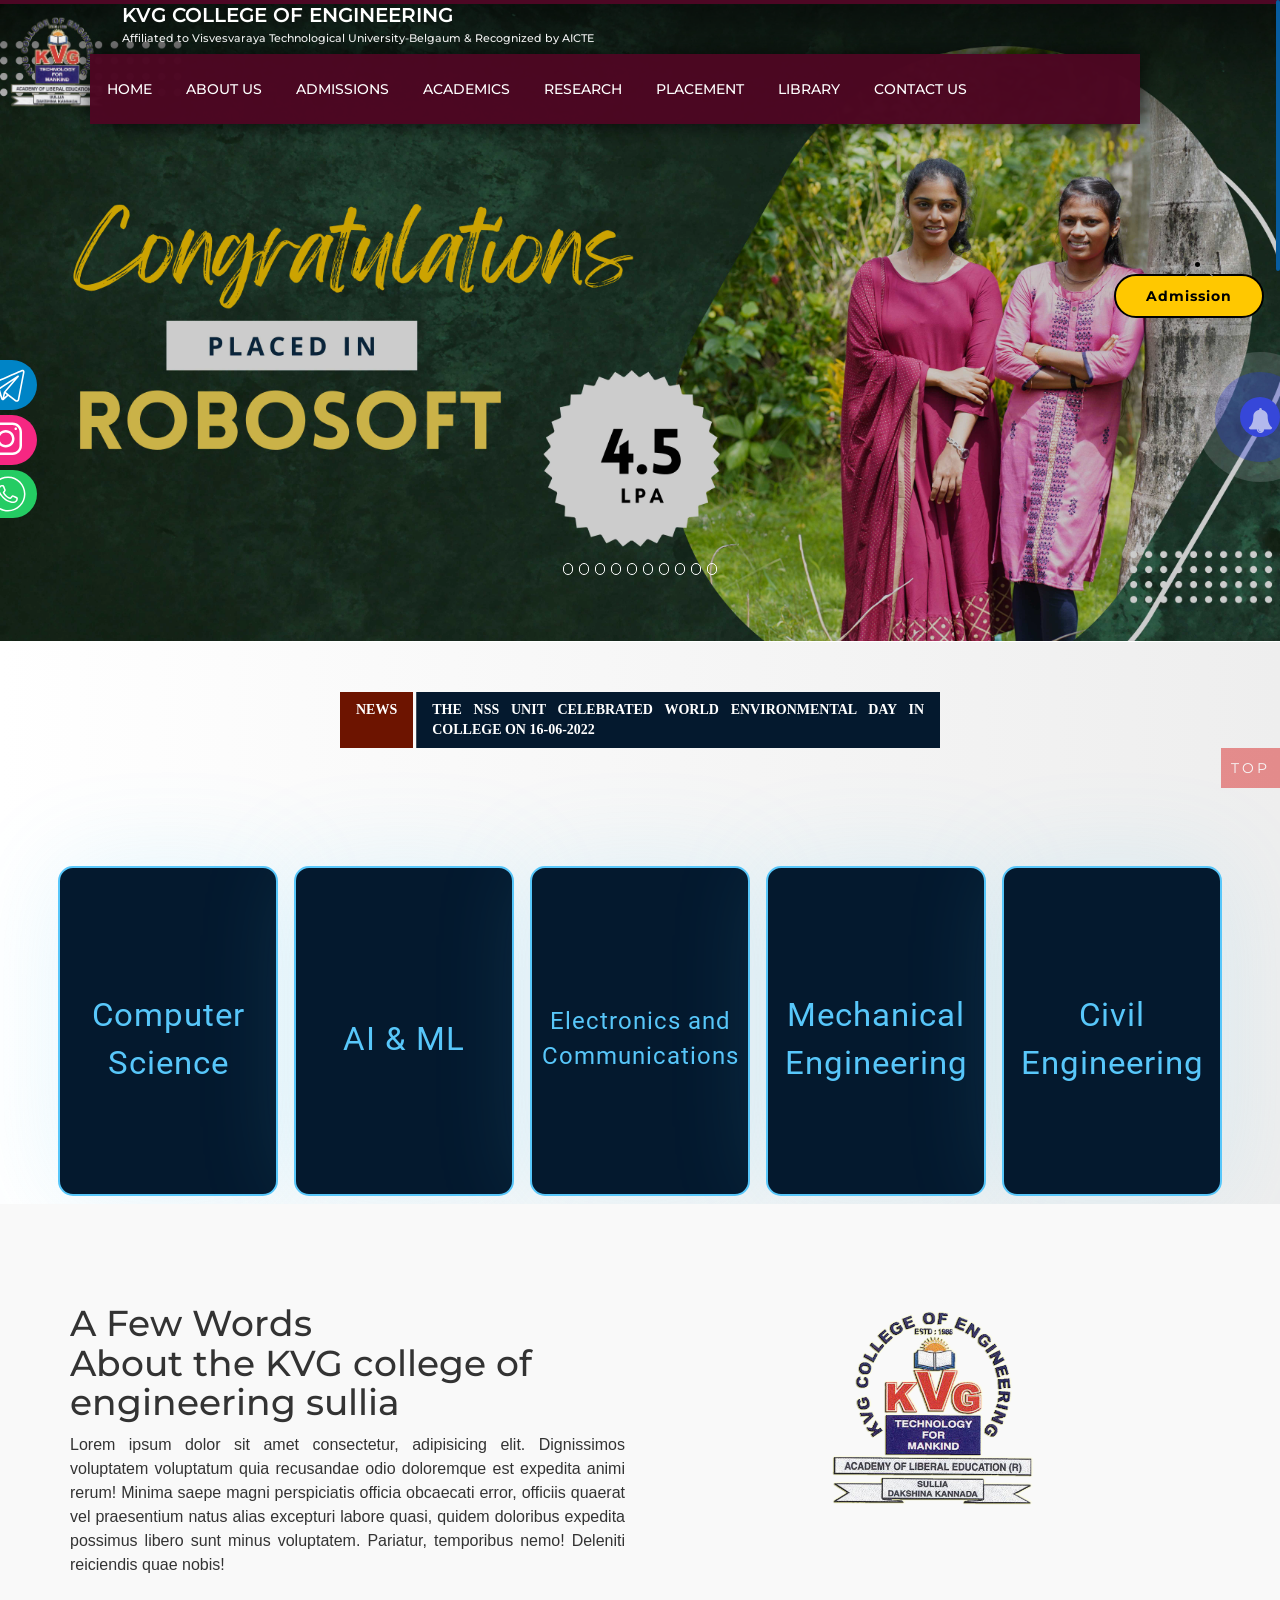
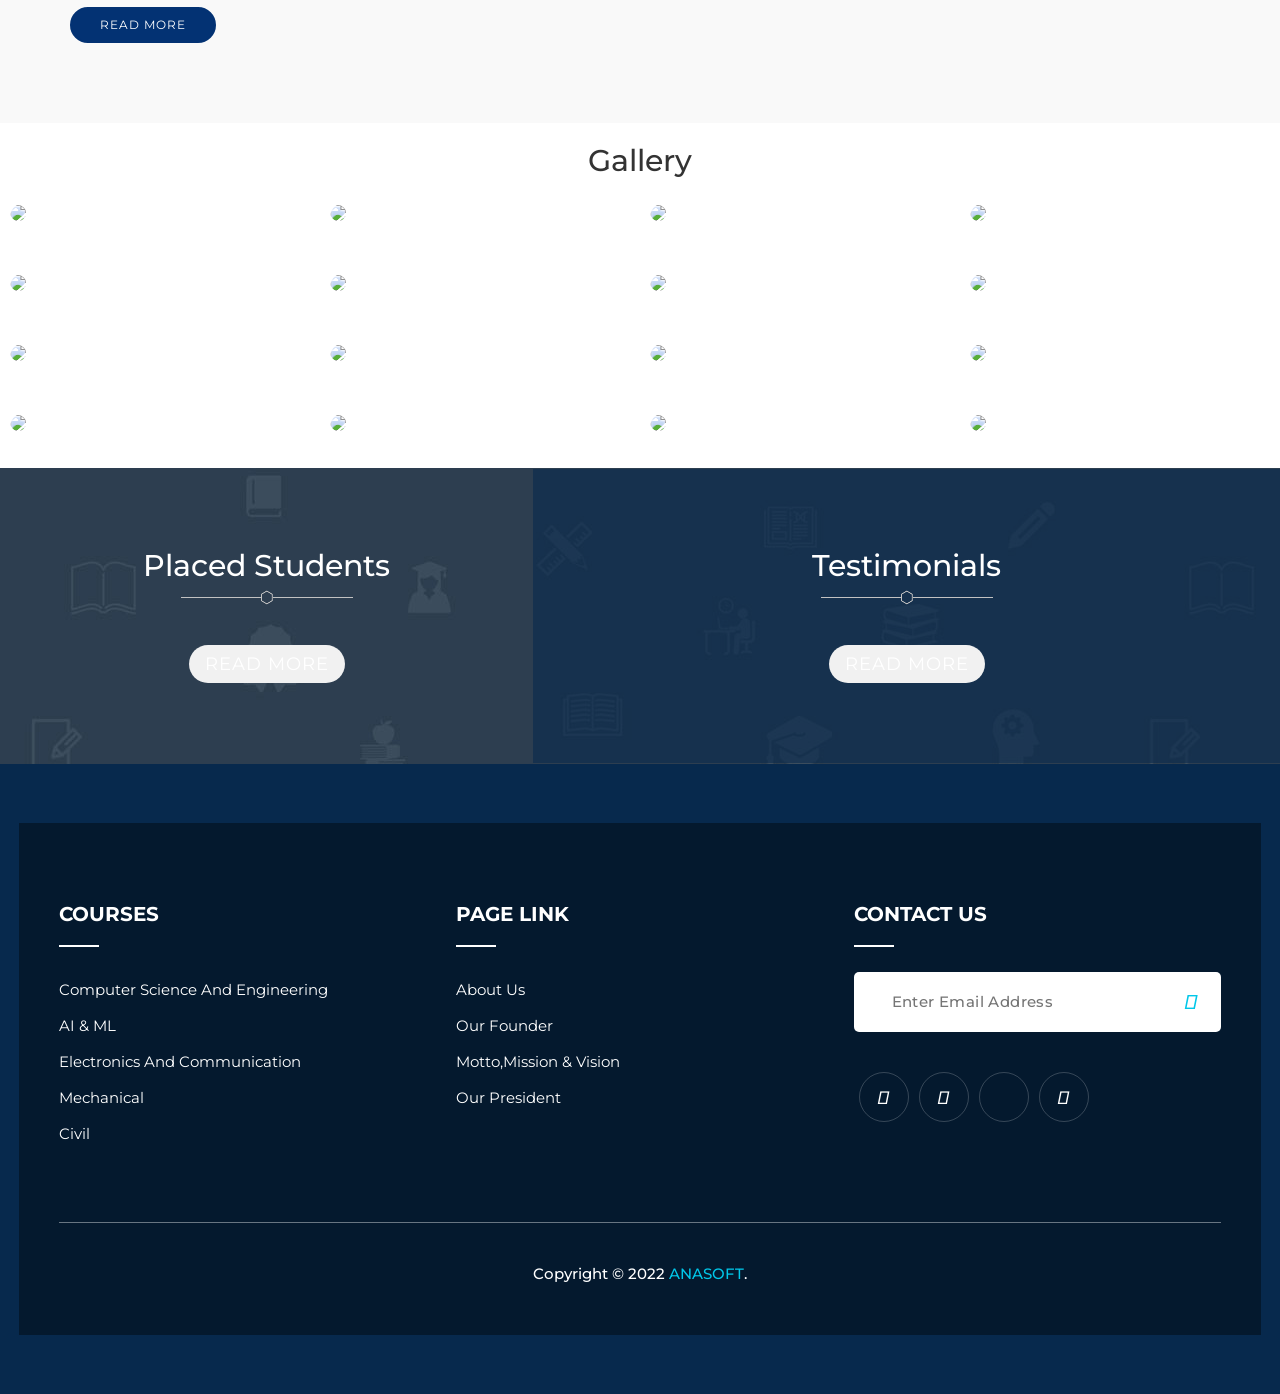
==== commit e1356b7d: "r" ====
--- a/index.html
+++ b/index.html
@@ -1432,7 +1432,7 @@
 <section class="gallery1">
 	<div class="row1">
 		<h2>
-			< gallery1>
+			Gallery
 		</h2>
 	</div>
 	<div class="row1">
@@ -1440,7 +1440,7 @@
 			<div class="fluid-container1">
 				<div class="item2">
 					<div class="img">
-						<img src="https://ucarecdn.com/e7c2b4a3-1b78-4658-92bb-e00a2e4db2f2/-/preview/-/quality/smart/">
+						<img src="/images/department/cs/">
 					</div>
 					<div class="info2"><span class="title2">image - 0</span>
 					</div>
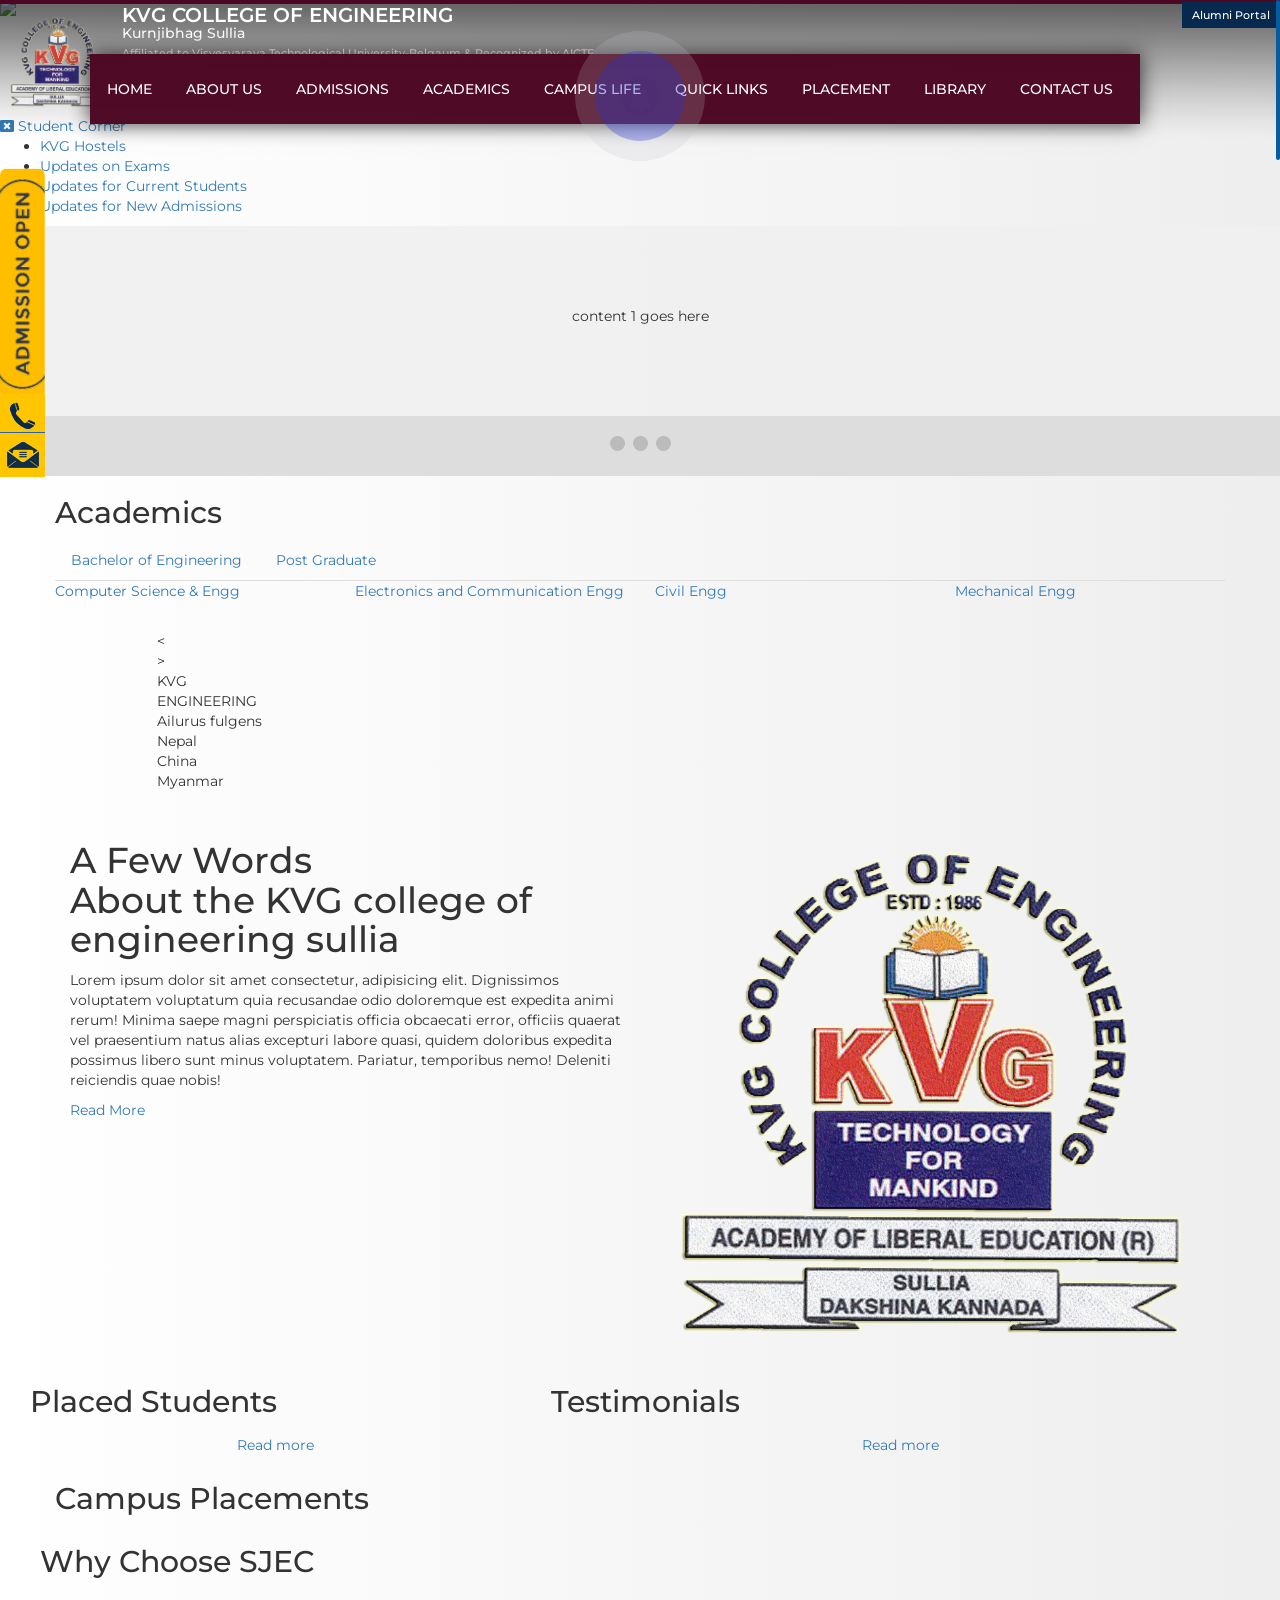
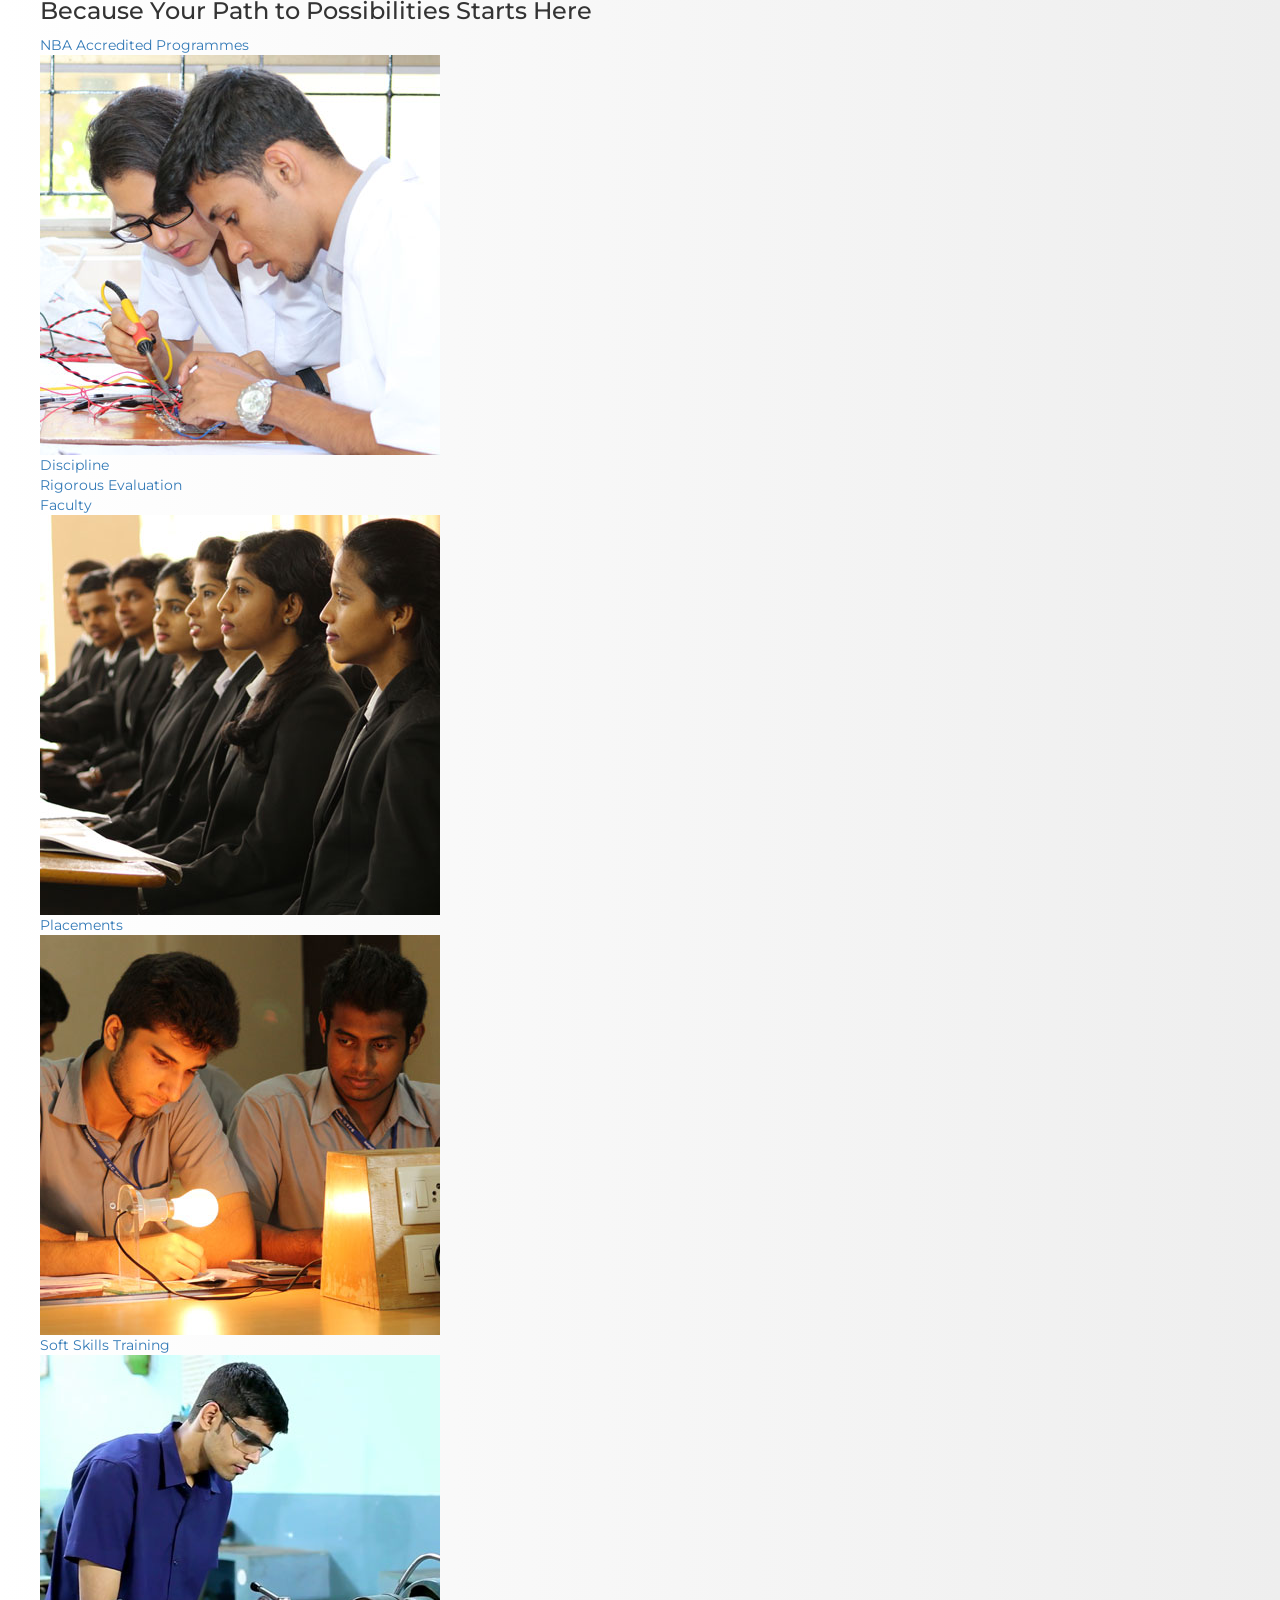
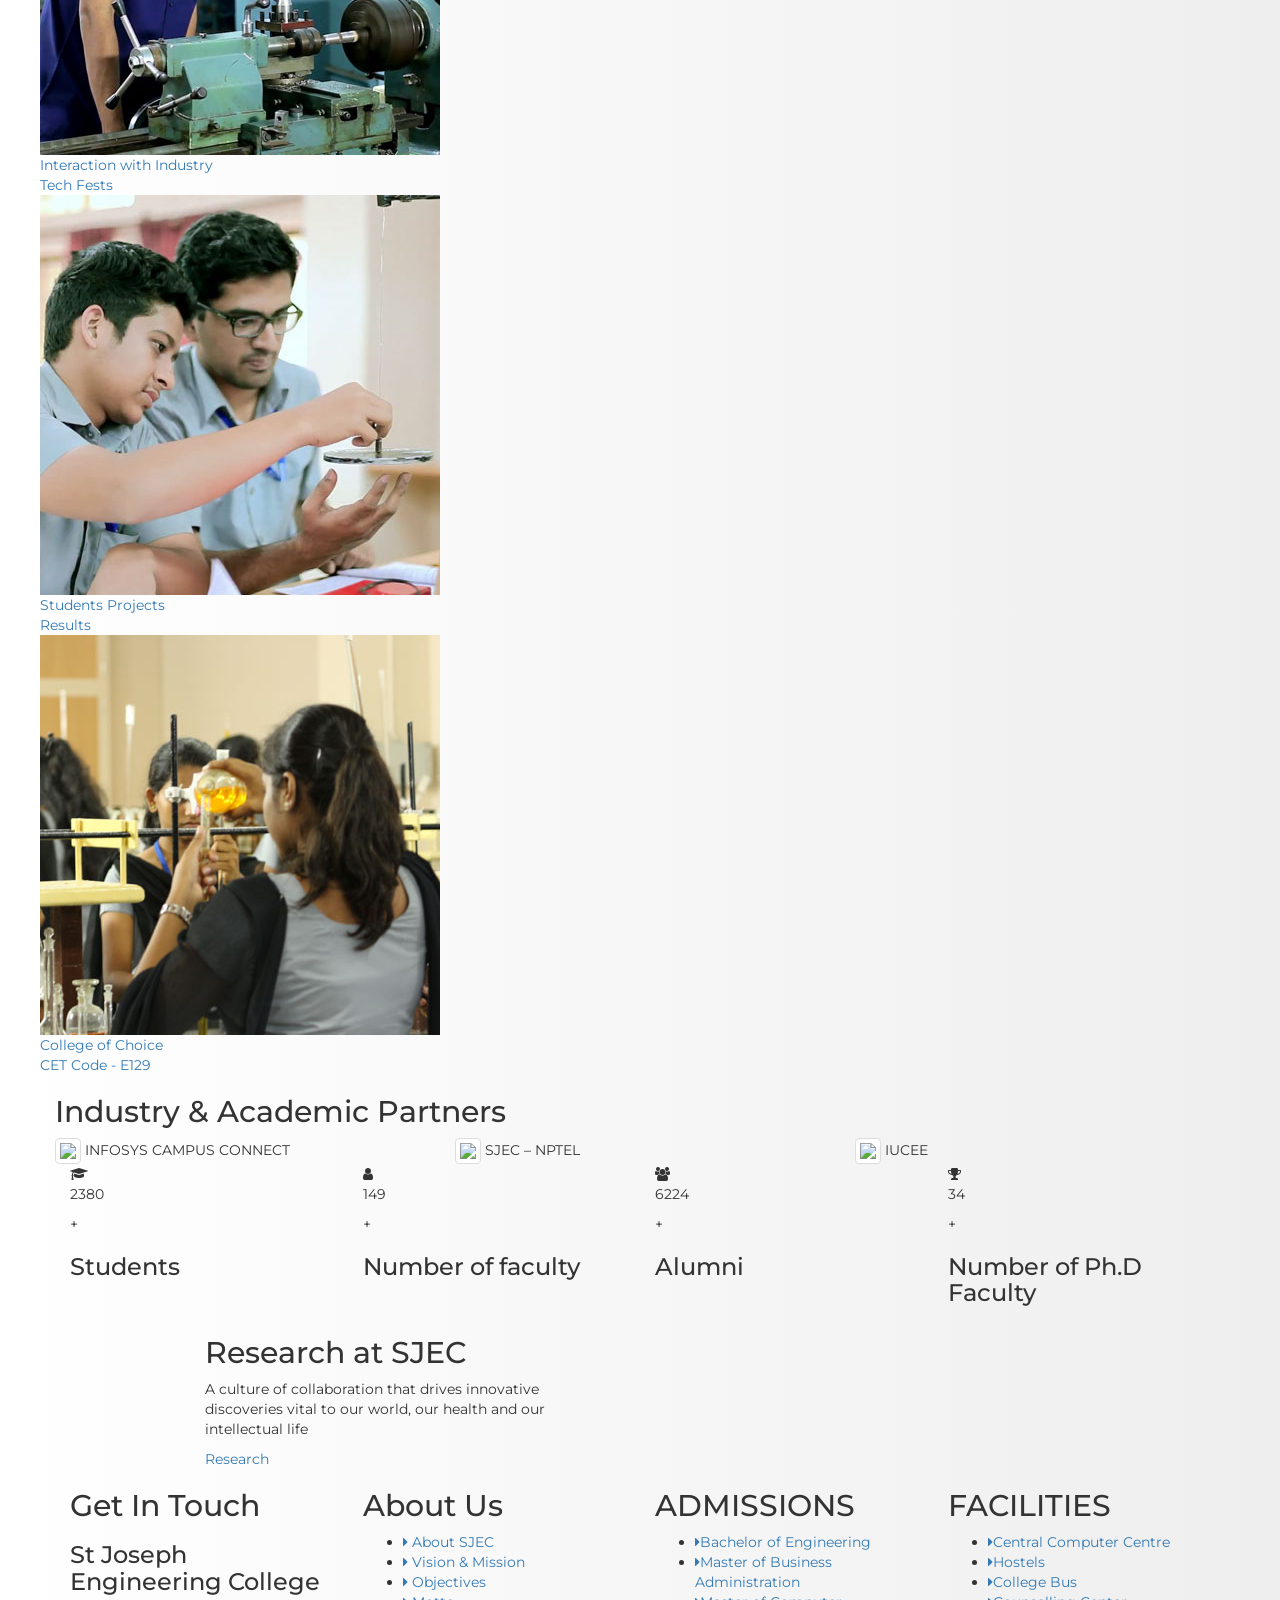
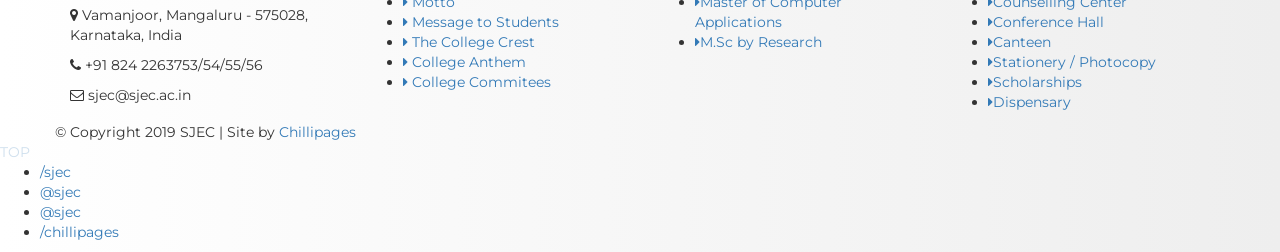
==== commit f67622bc: "th" ====
--- a/index.html
+++ b/index.html
@@ -12,37 +12,25 @@
     <title>KVG College of Engineering</title>
     <link rel="icon" type="image/x-icon" href="/images/KVGCE-Logo.png">
     <meta name="description"
-        content="KVG Engineering College the only Engineering College in sullia, offers top class education in Engineering, Business Administration and Computer Applications at UG, PG and Research levels">
+        content="St Joseph Engineering College one of the Best Engineering College in Mangalore, offers top class education in Engineering, Business Administration and Computer Applications at UG, PG and Research levels">
     <meta name="keywords"
-        content="Top Engineering College in Mangalore,Top Engineering College in Dakshina kannada, Best Engineering College in Mangalore,Best Engineering College in Dakshina kannada, Top MBA College in Dakshina kannada, Best MBA courses in Dakshina kannada, Top MCA College in Mangalore, Best MCA courses in Dakshina kannada, Btech College in Dakshina kannada, Mtech College in Dakshina kannada">
-    <meta name="copyright" content="Copyright &copy; 2022,K.V.G college of Engineering,Sullia All Rights Reserved">
-    <meta name="author" content="K.V.G college of Engineering">
-    <meta name="zipcode" content="574239">
-    <meta name="city" content="Sulllia">
+        content="Top Engineering College in Mangalore, Best Engineering College in Mangalore, Top MBA College in Mangalore, Best MBA courses in Mangalore, Top MCA College in Mangalore, Best MCA courses in Mangalore, Btech College in Mangalore, Mtech College in Mangalore">
+    <meta name="copyright" content="Copyright &copy; 2019 St Joseph Engineering College,Mangalore All Rights Reserved">
+    <meta name="author" content="St Joseph Engineering College">
+    <meta name="zipcode" content="575028">
+    <meta name="city" content="Mangalore">
     <meta name="country" content="India">
     <meta name="robots" content="All">
     <meta name="robots" content="ODP (Default)">
 
 
-
-
-
-<style>
-@import url("https://fonts.googleapis.com/css2?family=Poppins:wght@300;400;600;700&display=swap");
-
-body {
-  font-family: "Poppins", sans-serif !important;
-}
-
-</style>
-
-    <!-- <link rel="shortcut icon" href="images/icon.ico" /> -->
+    <link rel="shortcut icon" href="images/icon.ico" />
     <link href="fonts/fonts.css" rel="stylesheet">
     <link href="fonts/font-awesome.css" rel="stylesheet">
     <link href="css/bootstrap.min.css" rel="stylesheet">
     <link href="css/menu.css" rel="stylesheet">
-    <link href="css/kvgce.css" rel="stylesheet">
- 
+    <link href="css/sjec.css" rel="stylesheet">
+
     <link rel="stylesheet" href="https://maxcdn.bootstrapcdn.com/font-awesome/4.7.0/css/font-awesome.min.css">
     <link href="https://fonts.googleapis.com/css?family=Montserrat:100,200,300,400,500,600,700" rel="stylesheet">
     <!-- Animation -->
@@ -53,28 +41,76 @@
     <link rel="stylesheet" href="css/owl.theme.default.min.css">
     <!-- Grid -->
     <link rel="stylesheet" type="text/css" href="css/component.css" />
-    <!-- <link rel="stylesheet" href="test.css"> -->
 </head>
 
 <body>
+
+    <!--div id="ModalloadPopup" class="modal fade bd-example-modal-lg ModalloadPopup" role="dialog">
+  <div class="modal-dialog modal-lg">
+
+    <div class="modal-content">
+      <div class="modal-header">
+        <button type="button" class="close" data-dismiss="modal">&times;</button>
+
+      </div>
+      <div class="modal-body">
+
+      <img  src="images/pop/Pop-up-covid-19.jpg" class="img-responsive">
+
+      </div>
+
+    </div>
+
+  </div>
+</div-->
     <!-- Google Tag Manager (noscript)Digitall Marketig college may 6th 2020 -->
     <noscript><iframe src="https://www.googletagmanager.com/ns.html?id=GTM-NVNRLTG" height="0" width="0"
             style="display:none;visibility:hidden"></iframe></noscript>
     <!-- End Google Tag Manager (noscript) -->
+
+    <!--div class="admissionTop">
+	<a href="http://sjec.ac.in/Admissionform/" target="_blank" class="btn-one-full">Apply Now</a>
+</div-->
     <header class="main-header top-menu">
         <div class="top-content-area">
-            <!-- <ul class="top-right-menu">
-            <li><a href="">Alumni Portal</a></li>
-        </ul> -->
-            <div class="college-name">
-                <a class="navbar-brand" href="index.html"><img class="media-object" src="images/KVGCE-Logo.png"
-                        alt="KVG college of Engineering"></a>
-                <h2>KVG College Of Engineering </h2>
-                <h4>Affiliated to Visvesvaraya Technological
-                        University-Belgaum & Recognized by AICTE</h4>
-              
-            </div>
-
+            <!-- <div class="container"> -->
+                <ul class="top-right-menu">
+                    <!-- <li><a class="last" href="naac.html">NAAC </a></li> -->
+
+                    <!-- <li><a href="https://sites.google.com/sjec.ac.in/sjec-accreditation/home">Mandatory Disclosure.</a></li> -->
+                    <!-- <li><a href="http://bit.ly/SJEC-Research" target="_blank">Research</a></li> -->
+                    <!-- <li><a href="https://sjec.irins.org/" target="_blank">IRINS</a></li> -->
+                    <li><a href="https://alumni.sjec.ac.in/">Alumni Portal</a></li>
+                    <!--li><a href="https://sites.google.com/sjec.ac.in/sjec-vtu-rank-holders/home" target="_blank">Rank Holders</a></li-->
+                    <!-- <li><a href="https://sites.google.com/sjec.ac.in/aicteo-ideal-lab-tenders/home"
+                            target="_blank">Tender Notice</a></li> -->
+                    <!-- <li><a  href="nirf.html">NIRF</a></li> -->
+                    <!-- <li><a  href="ariia.html" >ARIIA </a></li> -->
+                    <!--li><a  href="images/ari20.pdf" target="_blank">ARIIA </a></li-->
+
+                    <!-- <li><a class="last"  href="https://sites.google.com/sjec.ac.in/naac-sjec" target="_blank">NAAC </a></li> -->
+                    <!--<li><a class="last" href="#">Contact Us</a></li>-->
+                </ul>
+                <div class="college-name">
+                    <a class="navbar-brand" href="index-2.html"><img class="media-object" src="images/KVGCE-Logo.png"
+                            alt="KVG college of Engineering"></a>
+                    <h2>KVG College Of Engineering <span>Kurnjibhag Sullia</span></h2>
+                    <h4><a href="https://vtu.ac.in/" target="_blank">Affiliated to Visvesvaraya Technological
+                            University-Belgaum & Recognized by AICTE</a><br /></h4>
+                    <!-- NBA-Accredited: B.E (CSE, Civil, ECE, EEE & Mech) & MBA -->
+                </div>
+                <!-- <div class="college-name">
+            	<h2>St Joseph Engineering College <span>Vamanjoor, Mangaluru</span></h2>
+                <h4><a href="https://vtu.ac.in/" target="_blank">Affiliated to Visvesvaraya Technological University-Belgaum & Recognized by AICTE</a><br/>
+				NBA-Accredited: B.E (CSE, Civil, ECE, EEE & Mech) & MBA</h4>
+            </div> -->
+                <!-- <div class="top-search">
+                    <form action="https://www.sjec.ac.in/searchResult.php" id="search-form" method="GET">
+                        <input id="search" type="search" name="search" placeholder="search" />
+                        <p></p>
+                    </form>
+                </div> -->
+            </div>
         </div>
         <nav id="mdf_menu" class="navbar navbar-inverse navbar-fixed-top main-menu" style="margin-right: 1px;">
             <div class="container">
@@ -86,11 +122,12 @@
                         <span class="icon-bar"></span>
                         <span class="icon-bar"></span>
                     </button>
-                </div>
-                <div id="navbar" class="collapse navbar-collapse">
+                    <!-- <a class="navbar-brand" href="index-2.html"><img class="media-object" src="images/KVGCE-Logo.png" alt="St Joseph Engineering College Mangalore"/></a> -->
+                </div>
+                <div id="navbar" class="collapse navbar-collapse" >
                     <ul class="nav navbar-nav">
                         <li class="menu-el">
-                            <a href="index.html">HOME</a>
+                            <a href="index-2.html">HOME</a>
                         </li>
                         <li class="menu-el">
                             <a>ABOUT US</a>
@@ -100,51 +137,53 @@
                                         <h4>Management</h4>
                                     </div>
                                     <ul class="mdf_child_menu">
-                                        <li><a href="">Founder President</a></li>
-                                        <li><a href="">General Secretary</a></li>
-                                        <li><a href="">CEO</a></li>
-                                        <li><a href="">Principal</a></li>
-                                    
-                                        <li><a href="">Governing Council</a></li>
-                                       
+                                        <li><a href="governing-board.html">Governing Board</a></li>
+                                        <li><a href="director.html">Director</a></li>
+                                        <li><a href="assistant-directors.html">Assistant Director</a></li>
+                                        <li><a href="principal.html">Principal</a></li>
+                                        <!--<li><a href="vice-principal.php">Vice Principal</a></li>-->
+                                        <li><a href="governing-council.html">Governing Council</a></li>
                                     </ul>
                                 </div>
                                 <div class="col-sm-3 col-xs-12">
                                     <div class="cl-title">
-                                        <h4>Institution</h4>
+                                        <h4>About Us</h4>
                                     </div>
                                     <ul class="mdf_child_menu">
-                                        <li><a href="">About KVGCE</a></li>
-                                        <li><a href="">Vision &amp; Mission</a></li>
-                                        <li><a href="">Quality Policy</a></li>
-                                      
-                                        <li><a href="">Student Testimonials</a></li>
-                                      
-                                        <li><a href="">Guest Testimonials</a></li>
-                                       
+                                        <li><a href="about-sjec.html">About SJEC</a></li>
+                                        <li><a href="sjec-vision-mission.html">Vision &amp; Mission</a></li>
+                                        <li><a href="core-values.html">Core Values</a></li>
+                                        <li><a href="sjec-objectives.html">Objectives</a></li>
+                                        <li><a href="strategic-plan.html">Strategic Plan</a></li>
+                                        <li><a href="sjec-motto.html">Motto</a></li>
+                                        <li><a href="nirf.html" class="dropdown-toggle">NIRF</a></li>
+                                        <li><a href="sjec-message-students.html">Message to Students</a></li>
+                                        <li><a href="sjec-college-crest.html">The College Crest</a></li>
+                                        <li><a href="student-testimonials.html">Student Testimonials</a></li>
+                                        <li><a href="guest-testimonials.html">Guest Testimonials</a></li>
 
                                     </ul>
                                 </div>
-                                <!-- <div class="col-sm-3 col-xs-12">
+                                <div class="col-sm-3 col-xs-12">
                                     <ul class="mdf_child_menu">
-                                        <li><a href="">College Anthem</a></li>
-                                        <li><a href="">College Commitees</a></li>
-                                        <li><a href="">Anti Ragging</a></li>
-                                        <li><a href="">Prevention of Caste based Discrimination</a>
+                                        <li><a href="sjec-anthem.html">College Anthem</a></li>
+                                        <li><a href="sjec-college-commitees.html">College Commitees</a></li>
+                                        <li><a href="sjec-ragging.html">Anti Ragging</a></li>
+                                        <li><a href="prevention-caste.html">Prevention of Caste based Discrimination</a>
                                         </li>
-                                        <li><a href="">Rules &amp; Regulations</a></li>
-                                        <li><a href="">Note to Parents Concerning First
+                                        <li><a href="sjec-rules-regulations.html">Rules &amp; Regulations</a></li>
+                                        <li><a href="sjec-note-to-parents.html">Note to Parents Concerning First
                                                 Semester</a></li>
-                                        <li><a href="">Audited Financial Statements</a>
+                                        <li><a href="sjec-financial-statements.html">Audited Financial Statements</a>
                                         </li>
-                                        <li><a target="_blank" href="">Submit
+                                        <li><a target="_blank"
+                                                href="https://docs.google.com/forms/d/e/1FAIpQLSdq4eEIY4prQGqAXPjhds_sDVmByFtJ83WHRkDFFIJiPC3WKw/viewform">Submit
                                                 Grievances/Suggestions</a></li>
 
                                     </ul>
-                                </div> -->
+                                </div>
                                 <div class="col-sm-3 col-xs-12">
-                                    <img src="images/aboutusImage.jpg" class="img-responsive"
-                                        style="padding:0;max-width:fit-content;width:400px; height:200px;" />
+                                    <img src="images/menu-img-1.jpg" class="img-responsive" style="padding:0;" />
                                 </div>
 
                             </div>
@@ -158,65 +197,66 @@
                                         <h4>Undergraduate</h4>
                                     </div>
                                     <ul class="mdf_child_menu" style="display: block; left: 108px;">
-                                        <li><a href=""><strong>Computer Science &
+                                        <li><a href="admission-bachelor-engineering.html"><strong>Computer Science &
                                                     Engineering</strong></a></li>
-                                        <!-- <li><a href="">BE in Computer Science &
+                                        <li><a href="admission-bachelor-engineering.html">BE in Computer Science &
                                                 Engineering</a></li>
-                                        <li><a href="">BE in Computer Science &
-                                                Business Systems</a></li> -->
-
-                                        <!-- <li><a href="admission-bachelor-engineering.html"><strong>Artificial
-                                                Intelligence & Machine Learning</strong></a></li> -->
-                                        <li><a href=""><strong>Mechanical
+                                        <li><a href="admission-bachelor-engineering.html">BE in Computer Science &
+                                                Business Systems</a></li>
+
+                                        <li><a href="admission-bachelor-engineering.html"><strong>Artificial
+                                                    Intelligence & Machine Learning</strong></a></li>
+                                        <li><a href="admission-bachelor-engineering.html"><strong>Mechanical
                                                     Engineering</strong></a></li>
-                                        <li><a href=""><strong>Electronics &
+                                        <li><a href="admission-bachelor-engineering.html"><strong>Electronics &
                                                     Communication Engineering</strong></a></li>
-                                        <!-- <li><a href=""><strong>Electrical &
-                                                Electronics Engineering</strong></a></li> -->
-                                        <li><a href=""><strong>Civil Engineering
+                                        <li><a href="admission-bachelor-engineering.html"><strong>Electrical &
+                                                    Electronics Engineering</strong></a></li>
+                                        <li><a href="admission-bachelor-engineering.html"><strong>Civil Engineering
                                                 </strong></a></li>
 
                                         <!--<li><a  href="admission-power-electronic.php">Power Electronics</a></li>-->
 
 
                                         <!-- <li><a  href="admission-computer-science.php">Computer Science & Engg</a></li>
-                                    <li><a href="admission-digital-electronics.php">Digital Electronics & Communication</a></li> -->
+                                        <li><a href="admission-digital-electronics.php">Digital Electronics & Communication</a></li> -->
 
                                     </ul>
                                 </div>
 
-                                <!-- <div class="col-sm-4 col-xs-12">
+                                <div class="col-sm-4 col-xs-12">
                                     <div class="cl-title">
                                         <h4>Postgraduate</h4>
                                     </div>
 
                                     <ul class="mdf_child_menu">
-                                        <li><a href=""><Strong>Business
+                                        <li><a href="admission-post-graduate.html"><Strong>Business
                                                     Administration</Strong></a></li>
-                                        <li><a href="">MBA</a></li>
-                                        <li><a href="">MBA
+                                        <li><a href="admission-post-graduate.html">MBA</a></li>
+                                        <li><a
+                                                href="admission-mba-innovation-entrepreneurship-venture-development.html">MBA
                                                 in Innovation, Entrepreneurship & Venture Development (IEV)</a></li>
-                                        <li><a href=""><strong>Computer
+                                        <li><a href="admission-post-graduate-mca.html"><strong>Computer
                                                     Applications</strong></a></li>
                                     </ul>
 
                                     <div class="cl-title">
                                         <h4>Research</h4>
-                                    </div> -->
-
-                                <!-- <ul class="mdf_child_menu"> -->
-                                <!-- <li><a href="admission-m-sc.html">M.Sc Engineering by Research</a></li> -->
-                                <!-- <li><a href="admission-ph-d.html"> Ph.D</a></li> -->
-                                <!-- <li><a target="_blank" href=""> <strong>College & Hostel
+                                    </div>
+
+                                    <ul class="mdf_child_menu">
+                                        <li><a href="admission-m-sc.html">M.Sc Engineering by Research</a></li>
+                                        <li><a href="admission-ph-d.html"> Ph.D</a></li>
+                                        <li><a target="_blank" href="fees.html"> <strong>College & Hostel
                                                     Fees</strong></a></li>
-                                        <li><a href="">Scholarships</a></li>
+                                        <li><a href="scholarships.html">Scholarships</a></li>
                                     </ul>
-                                </div> -->
+                                </div>
 
 
 
                                 <div class="col-sm-4 col-xs-12">
-                                    <img src="images/navbarPic1.jpg" class="img-responsive" style="padding:0;" />
+                                    <img src="images/menu-img-4.jpg" class="img-responsive" style="padding:0;" />
                                 </div>
 
 
@@ -229,15 +269,15 @@
                                 <div class="col-sm-4 col-xs-12">
                                     <ul class="mdf_child_menu">
                                         <ul>
-                                            <!-- <li><a href="department-cse-artificial-intelligence-ml.html">Artificial
-                                                Intelligence & Machine Learning</a></li> -->
+                                            <li><a href="department-cse-artificial-intelligence-ml.html">Artificial
+                                                    Intelligence & Machine Learning</a></li>
                                             <li><a href="department-computer-science.html">Computer Science &amp;
                                                     Engineering</a></li>
-                                            <li><a href="">
+                                            <li><a href="department-electronics-communications-engg.html">
                                                     Electronics &amp; Communication Engineering</a></li>
-                                            <li><a href="">
-                                                    Civil Engineering</a></li>
-                                            <li><a href="">Mechanical
+                                            <li><a href="department-electrical-electronics-engg.html">
+                                                    Electrical &amp; Electronics Engineering</a></li>
+                                            <li><a href="department-mechanical-engineering.html">Mechanical
                                                     Engineering</a></li>
                                             <!--<li><a href="department-information-science.php">Information Science &amp; Engineering</a></li>-->
 
@@ -247,19 +287,19 @@
                                 </div>
                                 <div class="col-sm-4 col-xs-12">
                                     <ul class="mdf_child_menu">
-                                        <li><a href="">Civil Engineering</a></li>
-                                        <li><a href="">Mathematics</a></li>
-                                        <li><a href="">Physics</a></li>
-                                        <li><a href="">Chemistry</a></li>
+                                        <li><a href="department-civil-engineering.html">Civil Engineering</a></li>
+                                        <li><a href="department-mathematics.html">Mathematics</a></li>
+                                        <li><a href="department-physics.html">Physics</a></li>
+                                        <li><a href="department-chemistry.html">Chemistry</a></li>
 
                                     </ul>
                                 </div>
                                 <div class="col-sm-4 col-xs-12">
                                     <ul class="mdf_child_menu">
-                                        <!-- <li><a href="">Business Administration</a></li>
-                                    <li><a href="">Computer
-                                            Applications</a></li>
-                                    <li><a href="department-Bsc-honour.html">B.Sc. Honours</a></li> -->
+                                        <li><a href="department-mba.html">Business Administration</a></li>
+                                        <li><a href="department-master-computer-application.html">Computer
+                                                Applications</a></li>
+                                        <li><a href="department-Bsc-honour.html">B.Sc. Honours</a></li>
                                         <!--<li><a href="department-humanities.php">Humanities</a></li>	-->
                                     </ul>
                                 </div>
@@ -268,62 +308,62 @@
                             </div>
                         </li>
                         <li class="menu-el">
-                            <a href="#">Research</a>
-                            <!-- <div class="mdf_sub_wrap row mdf_fall">
+                            <a>Campus Life</a>
+                            <div class="mdf_sub_wrap row mdf_fall">
                                 <div class="col-sm-3 col-xs-12">
-                                    <ul class="mdf_child_menu"> -->
-                            <!-- <li><a href="associations-sigmaths.html">SIGMATHS</a></li>
-                                    <li><a href="associastion-aicuf.html">AICUF</a></li>
-                                    <li><a href="associations-eels.html">EELS</a></li> -->
-                            <!-- <li><a href="">Entrepreneurship Dev. Cell</a>
-                                        </li> -->
-                            <!-- <li><a href="#">Gavel Club</a></li> -->
-                            <!-- <li><a href="associations-epsilon.html">Epsilon</a></li> -->
-                            <!-- <li><a href="https://aicteidealab.sjecblogs.in/" target="blank"> AICTE-SJEC Idea -->
-                            <!-- Lab</a></li> -->
-                            <!-- </ul>
+                                    <ul class="mdf_child_menu">
+                                        <li><a href="associations-sigmaths.html">SIGMATHS</a></li>
+                                        <li><a href="associastion-aicuf.html">AICUF</a></li>
+                                        <li><a href="associations-eels.html">EELS</a></li>
+                                        <li><a href="associations-entrepreneurship.html">Entrepreneurship Dev. Cell</a>
+                                        </li>
+                                        <li><a href="#">Gavel Club</a></li>
+                                        <li><a href="associations-epsilon.html">Epsilon</a></li>
+                                        <li><a href="https://aicteidealab.sjecblogs.in/" target="blank"> AICTE-SJEC Idea
+                                                Lab</a></li>
+                                    </ul>
                                 </div>
                                 <div class="col-sm-3 col-xs-12">
-                                    <ul class="mdf_child_menu"> -->
-                            <!-- <li><a href="associations-cipher.html">Cipher</a></li> -->
-                            <!-- <li><a href="associations-nss-redcross.html">NSS & Youth Red Cross</a></li> -->
-                            <!-- <li><a href="associations-genesis.html">Genesis</a></li> -->
-                            <!-- <li><a href="">Infosys Campus
-                                                Connect</a></li> -->
-                            <!-- <li><a href="http://tiara.sjec.ac.in/" target="_blank">Tiara</a></li>
-                                    <li><a href="associations-sjec-arc.html">ARC-SJEC</a></li> -->
-                            <!-- 
+                                    <ul class="mdf_child_menu">
+                                        <li><a href="associations-cipher.html">Cipher</a></li>
+                                        <li><a href="associations-nss-redcross.html">NSS & Youth Red Cross</a></li>
+                                        <li><a href="associations-genesis.html">Genesis</a></li>
+                                        <li><a href="associations-infosys-campus-connect.html">Infosys Campus
+                                                Connect</a></li>
+                                        <li><a href="http://tiara.sjec.ac.in/" target="_blank">Tiara</a></li>
+                                        <li><a href="associations-sjec-arc.html">ARC-SJEC</a></li>
+
                                     </ul>
                                 </div>
                                 <div class="col-sm-3 col-xs-12">
-                                    <ul class="mdf_child_menu"> -->
-                            <!-- <li><a href="associations-iste.html">ISTE</a></li>
-                                    <li><a href="associations-ieee.html">IEEE</a></li>
-                                    <li><a href="associations-prodigi.html">Prodigi</a></li>
-                                    <li><a href="associations-torque.html">Torque</a></li> -->
-                            <!--<li><a href="associations-intaglio.php">INTAGLIO</a></li>-->
-                            <!-- <li><a href="associations-technocrats.html">Technocrats</a></li>
-                                    <li><a href="associations-festo-centre.html">Festo Centre for Industrial
-                                            Automation</a></li> -->
-                            <!-- 
+                                    <ul class="mdf_child_menu">
+                                        <li><a href="associations-iste.html">ISTE</a></li>
+                                        <li><a href="associations-ieee.html">IEEE</a></li>
+                                        <li><a href="associations-prodigi.html">Prodigi</a></li>
+                                        <li><a href="associations-torque.html">Torque</a></li>
+                                        <!--<li><a href="associations-intaglio.php">INTAGLIO</a></li>-->
+                                        <li><a href="associations-technocrats.html">Technocrats</a></li>
+                                        <li><a href="associations-festo-centre.html">Festo Centre for Industrial
+                                                Automation</a></li>
+
                                     </ul>
                                 </div>
                                 <div class="col-sm-3 col-xs-12">
-                                    <ul class="mdf_child_menu"> -->
-                            <!-- <li><a href="associations-nirman.html">NIRMAN</a></li>
-                                    <li><a href="associations-jagruti.html">Jagruti</a></li>
-                                    <li><a href="associations-saeindia.html">SAEINDIA-SJEC Collegiate Club</a></li>
-                                    <li><a href="associations-labsview.html"> SJEC LabVIEW Academy</a></li>
-                                    <li><a href="associations-nptel.html"> NPTEL-SJEC</a></li>
-                                    <li><a href="https://sites.google.com/sjec.ac.in/nain-sjec/home"
-                                            target="_blank"> NAIN</a></li> -->
-                            <!-- </ul>
+                                    <ul class="mdf_child_menu">
+                                        <li><a href="associations-nirman.html">NIRMAN</a></li>
+                                        <li><a href="associations-jagruti.html">Jagruti</a></li>
+                                        <li><a href="associations-saeindia.html">SAEINDIA-SJEC Collegiate Club</a></li>
+                                        <li><a href="associations-labsview.html"> SJEC LabVIEW Academy</a></li>
+                                        <li><a href="associations-nptel.html"> NPTEL-SJEC</a></li>
+                                        <li><a href="https://sites.google.com/sjec.ac.in/nain-sjec/home"
+                                                target="_blank"> NAIN</a></li>
+                                    </ul>
                                 </div>
 
                             </div>
-                        </li> -->
-
-                            <!-- <li class="menu-el">
+                        </li>
+
+                        <li class="menu-el">
                             <a>Quick Links</a>
                             <div class="mdf_sub_wrap row mdf_fall">
                                 <div class="col-sm-3 col-xs-12">
@@ -331,37 +371,38 @@
                                         <h4>Staff</h4>
                                     </div>
                                     <ul class="mdf_child_menu">
-                                        <li><a href="">Management Committee</a></li>
-                                        <li><a href="">Administrative/Supportive Staff</a></li>
-                                        <li><a href="">Hostel Wardens</a></li>
-                                        <li><a href="">Maintenance Department</a></li>
+                                        <li><a href="staff-executive.html">Management Committee</a></li>
+                                        <li><a href="staff-administrative.html">Administrative/Supportive Staff</a></li>
+                                        <li><a href="staff-hostel-wardens.html">Hostel Wardens</a></li>
+                                        <li><a href="staff-maintenance.html">Maintenance Department</a></li>
                                     </ul>
                                     <div class="cl-title">
                                         <h4>Rank Holders</h4>
                                     </div>
                                     <ul class="mdf_child_menu">
-                                        <li><a href="" target="_blank">VTU Rank Holders</a></li>
+                                        <li><a href="https://sites.google.com/sjec.ac.in/sjec-vtu-rank-holders/home"
+                                                target="_blank">VTU Rank Holders</a></li>
                                 </div>
                                 <div class="col-sm-3 col-xs-12">
                                     <div class="cl-title">
                                         <h4>Facilities </h4>
                                     </div>
                                     <ul class="mdf_child_menu">
-                                        <li><a href="">Computer Centre</a></li>
-                                        <li><a href="">Hostels</a></li>
-                                        <li><a href="">College Bus</a></li>
-                                        <li><a href="">Counselling Center</a></li>
-                                        <li><a href="">Conference Hall</a></li>
-                                        <li><a href="">Food Court</a></li>
-                                        <li><a href="">Stationery / Photocopy</a></li> -->
-                            <!--li><a href="scholarships.php">Scholarships</a></li-->
-                            <!-- <li><a href="dispensary.html">Dispensary</a></li> -->
-                            <!-- </ul>
+                                        <li><a href="central-computer-centre.html">Central Computer Centre</a></li>
+                                        <li><a href="hostel.html">Hostels</a></li>
+                                        <li><a href="college-bus.html">College Bus</a></li>
+                                        <li><a href="counselling-center.html">Counselling Center</a></li>
+                                        <li><a href="conference-hall.html">Conference Hall</a></li>
+                                        <li><a href="canteen.html">Canteen</a></li>
+                                        <li><a href="stationery-photocopy.html">Stationery / Photocopy</a></li>
+                                        <!--li><a href="scholarships.php">Scholarships</a></li-->
+                                        <li><a href="dispensary.html">Dispensary</a></li>
+                                    </ul>
                                     <div class="cl-title">
                                         <h4>NCC UNIT</h4>
                                     </div>
                                     <ul class="mdf_child_menu">
-                                        <li><a href="">NCC UNIT</a> </li>
+                                        <li><a href="ncc.html">NCC UNIT</a> </li>
 
                                     </ul>
 
@@ -371,7 +412,7 @@
                                         <h4>Sports</h4>
                                     </div>
                                     <ul class="mdf_child_menu">
-                                        <li><a href="">Sports</a> </li>
+                                        <li><a href="sports.html">Sports</a> </li>
 
                                     </ul>
 
@@ -380,7 +421,7 @@
                                         <h4>Photo Gallery</h4>
                                     </div>
                                     <ul class="mdf_child_menu">
-                                        <li><a href="">Photo Gallery</a> </li>
+                                        <li><a href="gallery.html">Photo Gallery</a> </li>
 
                                     </ul>
 
@@ -389,15 +430,15 @@
                                         <h4>Careers</h4>
                                     </div>
                                     <ul class="mdf_child_menu">
-                                        <li><a href="">Careers at KVGCE</a></li> -->
-                            <!-- <li><a href="vacancies.html">Vacancies</a></li> -->
-                            <!-- <li><a href="">Notifications</a></li>
+                                        <li><a href="careers-sjec.html">Careers at SJEC</a></li>
+                                        <li><a href="vacancies.html">Vacancies</a></li>
+                                        <li><a href="notifications.html">Notifications</a></li>
                                     </ul>
                                     <div class="cl-title">
                                         <h4>Research</h4>
                                     </div>
                                     <ul class="mdf_child_menu">
-                                        <li><a href="" target="_blank">Research</a></li>
+                                        <li><a href="http://bit.ly/SJEC-Research" target="_blank">Research</a></li>
 
                                     </ul>
 
@@ -405,7 +446,7 @@
                                         <h4>Social</h4>
                                     </div>
                                     <ul class="mdf_child_menu">
-                                        <li><a href="">Social Media Hub</a></li>
+                                        <li><a href="social-media-hub.html">Social Media Hub</a></li>
                                     </ul>
                                 </div>
 
@@ -417,7 +458,7 @@
                                 </div>
 
                             </div>
-                        </li> -->
+                        </li>
 
 
                         <li class="menu-el">
@@ -431,21 +472,65 @@
                                 <div class="col-sm-3 col-xs-12">
                                     <ul class="mdf_child_menu">
 
-                                        <li><a href="" target="blank">KVGCE COLLABORATION</a></li>
+                                        <li><a href="https://sites.google.com/sjec.ac.in/sjeccollaborations/home"
+                                                target="blank">SJEC COLLABORATION</a></li>
                                     </ul>
                                 </div>
                             </div>
                         </li>
                         <li class="menu-el">
-                            <a href="">Library</a>
+                            <a href="central-library.html">Library</a>
                         </li>
+                        <!--<li class="menu-el">
+							<a>Research</a>
+							<div class="mdf_sub_wrap row mdf_fall">
+								<div class="col-sm-3 col-xs-12">
+
+                                    <p>&nbsp;</p>
+									<ul class="mdf_child_menu">
+										<li><a href="department.php">Computer Science &amp; Engineering</a></li>
+										<li><a href="department-electronics-communications.php">
+											Electronics &amp; Communication Engineering</a></li>
+										<li><a href="department-electrical-electronics.php">
+										Electrical &amp; Electronics Engineering</a></li>
+                                        <li><a href="department-mechanical.php">Mechanical Engineering</a></li>
+									</ul>
+								</div>
+                                <div class="col-sm-3 col-xs-12">
+                                	<p>&nbsp;</p>
+									<ul class="mdf_child_menu">
+										<li><a href="department-civil.php">Civil Engineering</a></li>
+                                        <li><a href="department-mathematics.php">Mathematics</a></li>
+                                        <li><a href="department-physics.php">Physics</a></li>
+                                        <li><a href="department-chemistry.php">Chemistry</a></li>
+									</ul>
+								</div>
+                                <div class="col-sm-3 col-xs-12">
+                                	<p>&nbsp;</p>
+									<ul class="mdf_child_menu">
+                                        <li><a href="department-humanities.php">Humanities</a></li>
+                                        <li><a href="department-business-administration.php">Business Administration</a></li>
+										<li><a href="department-computer-applications.php">Computer Applications</a></li>
+									</ul>
+								</div>
+                                <div class="col-sm-3 col-xs-12">
+							  		<img src="images/menu-img-1.jpg" class="img-responsive" style="padding:0;"/>
+                              	</div>
+
+							</div>
+						</li>-->
                         <li class="menu-el">
-                            <a href="">CONTACT US</a>
+                            <a href="contact-sjec.html">CONTACT US</a>
                         </li>
 
                     </ul>
-                </div>
+
+                <!-- </div> -->
+            </div>
+            <!--/.container-->
         </nav>
+        <!--/nav-->
+
     </header>
     <section class="slider wow fadeIn" data-wow-delay=".2s">
         <div id="carousel-example-generic" class="carousel slide carousel-fade" data-ride="carousel">
@@ -460,7 +545,13 @@
                 <li data-target="#carousel-example-generic" data-slide-to="7"></li>
                 <li data-target="#carousel-example-generic" data-slide-to="8"></li>
                 <li data-target="#carousel-example-generic" data-slide-to="9"></li>
-
+                <!--<li data-target="#carousel-example-generic" data-slide-to="1"></li>
+      <li data-target="#carousel-example-generic" data-slide-to="2"></li>
+      <li data-target="#carousel-example-generic" data-slide-to="3"></li>
+      <li data-target="#carousel-example-generic" data-slide-to="4"></li>
+      <li data-target="#carousel-example-generic" data-slide-to="5"></li>
+      <li data-target="#carousel-example-generic" data-slide-to="6"></li>
+      <li data-target="#carousel-example-generic" data-slide-to="7"></li>-->
             </ol>
 
 
@@ -469,692 +560,740 @@
             <div class="carousel-inner">
 
 
-                <div class="item active slide1"><img data-src="admin-kvgce\images\banner\11.jpg"
-                        src="admin-kvgce/images/banner/11.jpg">
-                    <!-- <div class="carousel-caption carousel-caption-1">
-                    </div> -->
-                </div>
-
-
-
-
-
-                <div class="item slide64"> <img data-src="admin-kvgce/images/banner/2.jpg"
-                        src="admin-kvgce/images/banner/2.jpg">
-                    <!-- <div class="carousel-caption carousel-caption-1">
-                    </div> -->
-                </div>
-
-
-
-
-                <div class="item   slide63"> <img data-src="admin-kvgce/images/banner/3.jpg"
-                        src="admin-kvgce/images/banner/3.jpg">
-                    <!-- <div class="carousel-caption carousel-caption-1">
-                    </div> -->
+                <div class="item active slide1"><img data-src="admin-sjec/photos/slider/66.jpg"
+                        src="admin-sjec/photos/slider/66.jpg">
+                    <div class="carousel-caption carousel-caption-1">
+                    </div>
+                </div>
+
+
+
+
+
+                <div class="item   slide64"> <img data-src="admin-sjec/photos/slider/64.jpg"
+                        src="admin-sjec/photos/slider/64.jpg">
+                    <div class="carousel-caption carousel-caption-1">
+                    </div>
+                </div>
+
+
+
+
+                <div class="item   slide63"> <img data-src="admin-sjec/photos/slider/63.jpg"
+                        src="admin-sjec/photos/slider/63.jpg">
+                    <div class="carousel-caption carousel-caption-1">
+                    </div>
                 </div>
 
 
 
 
                 <div class="item   slide58"> <img data-src="admin-sjec/photos/slider/58.jpg"
-                     src="admin-kvgce/images/banner/5.jpg">
-                    <!-- <div class="carousel-caption carousel-caption-1">
-                    </div> -->
-                </div>
-
-
-
-
-                <div class="item   slide57"> <img data-src="admin-sjec/photos/slider/57.jpg" 
-                    src="admin-kvgce/images/banner/6.png">
-                    <!-- <div class="carousel-caption carousel-caption-1">
-                    </div> -->
-                </div>
-
-
-
-
-                <div class="item   slide48"> <img data-src="admin-sjec/photos/slider/48.jpg" 
-                    src="admin-kvgce/images/banner/7.png">
-                    <!-- <div class="carousel-caption carousel-caption-1">
-                    </div> -->
-                </div>
-
-
-
-
-                <div class="item   slide42"> <img data-src="admin-sjec/photos/slider/42.jpg" 
-                    src="admin-kvgce/images/banner/6.jpg">
-                    <!-- <div class="carousel-caption carousel-caption-1">
-                    </div> -->
-                </div>
-
-
-
-
-                <div class="item   slide41"> <img data-src="admin-sjec/photos/slider/41.jpg" 
-                    src="admin-kvgce/images/banner/7.jpg"> 
-                    <!-- <div class="carousel-caption carousel-caption-1">
-                    </div>  -->
-                 </div>
-
-
-
-
-                <div class="item   slide35"> <img data-src="admin-sjec/photos/slider/35.jpg" 
-                    src="admin-kvgce/images/banner/9.jpg">
-                    <!-- <div class="carousel-caption carousel-caption-1">
-                    </div> -->
-                 </div> 
-
-
-
-
-                <!-- <div class="item   slide34"> <img data-src="admin-sjec/photos/slider/34.jpg" src="admin-kvgce/10.png"> -->
-                <!-- <div class="carousel-caption carousel-caption-1">
-                    </div> -->
-                <!-- </div> -->
-
-
-
-
-                <!-- <div class="item   slide7"> <img data-src="admin-sjec/photos/slider/7.jpg" src="admin-kvgce/5.png"> -->
-                <!-- <div class="carousel-caption carousel-caption-1">
-                    </div> -->
-                <!-- </div> -->
-
-            </div>
-
-
-            <style>
-                .box {
-                    width: 40%;
-                    margin: 0 auto;
-                    background: rgba(255, 255, 255, 0.2);
-                    padding: 35px;
-                    border: 2px solid #fff;
-                    border-radius: 20px/50px;
-                    background-clip: padding-box;
-                    text-align: center;
-                }
-
-                .button {
-                    font-size: 1em;
-                    padding: 10px;
-                    color: #fff;
-                    border: 2px solid #06D85F;
-                    border-radius: 20px/50px;
-                    text-decoration: none;
-                    cursor: pointer;
-                    transition: all 0.3s ease-out;
-                }
-
-                .button:hover {
-                    background: #06D85F;
-                }
-
-                .overlay {
-                    position: fixed;
-                    top: 0;
-                    bottom: 0;
-                    left: 0;
-                    right: 0;
-                    background: rgba(0, 0, 0, 0.7);
-                    transition: opacity 500ms;
-                    visibility: hidden;
-                    opacity: 0;
-                }
-
-                .overlay:target {
-                    visibility: visible;
-                    opacity: 1;
-                }
-
-                .popup {
-                    margin: 70px auto;
-                    padding: 20px;
-                    background: #fff;
-                    border-radius: 5px;
-                    width: 30%;
-                    position: relative;
-                    transition: all 5s ease-in-out;
-                }
-
-                .popup h2 {
-                    margin-top: 0;
-                    color: #333;
-                    font-family: Tahoma, Arial, sans-serif;
-                }
-
-                .popup .close {
-                    position: absolute;
-                    top: 20px;
-                    right: 30px;
-                    transition: all 200ms;
-                    font-size: 30px;
-                    font-weight: bold;
-                    text-decoration: none;
-                    color: #333;
-                }
-
-                .popup .close:hover {
-                    color: #06D85F;
-                }
-
-                .popup .content {
-                    max-height: 30%;
-                    overflow: auto;
-                }
-
-                @media screen and (max-width: 700px) {
-                    .box {
-                        width: 70%;
-                    }
-
-                    .popup {
-                        width: 70%;
-                    }
-                }
-            </style>
-            <!-- 
-<div class="box">
-    <a class="button" href="#popup1">Let me Pop up</a>
-  </div> -->
-
-            <div id="popup1" class="overlay" style="z-index: 999;">
-                <div class="popup" style="top:30%; z-index: 100;float: left;">
-                    <center>
-                        <div style="background-color: #005049;
-                border: none;
-                color: white;
-                padding: 20px;
-                padding-left: 15%;
-                padding-right: 15%;
-                text-align: center;
-                text-decoration: none;
-                display: inline-block;
-                font-size: 16px;
-                margin: 4px 2px; border-radius: 50px;"><strong>Student Corner</strong> </div>
-                    </center>
-                    <a class="close" href="#">&times;</a>
-
-                    <button style="background-color: #02ad9f;
-                        border: none;
-                        color: white;
-                        padding: 10px;
-                        margin: 4px;
-                        text-align: center;
-                        text-decoration: none;
-                        display: inline-block;
-                        font-size: 16px;width:100%; border-radius: 2px">KVG Hostel</button>
-
-
-                    <button style="background-color: #02ad9f;
-                         border: none;
-                         color: white;
-                         padding: 10px;
-                         margin: 4px;
-                         text-align: center;
-                         text-decoration: none;
-                         display: inline-block;
-                         font-size: 16px;width:100%; border-radius: 2px">Exam Notifications</button>
-                    <button style="background-color: #02ad9f;
-                    border: none;
-                    color: white;
-                    padding: 10px;
-                    margin: 4px;
-                    text-align: center;
-                    text-decoration: none;
-                    display: inline-block;
-                    font-size: 16px;width:100%; border-radius: 2px">Students Info</button>
-                    <button style="background-color: #02ad9f;
-                    border: none;
-                    color: white;
-                    padding: 10px;
-                    margin: 4px;
-                    text-align: center;
-                    text-decoration: none;
-                    display: inline-block;
-                    font-size: 16px;width:100%; border-radius: 2px">New Admission</button>
-
-                </div>
-            </div>
-
-
-        </div>
-        <a id="menu-toggle" href="#popup1" class="hidden-xs">
-            <div class="parent" style="float:left;">
-                <span onclick="fireCredit()" style="float:left;"><i class="fa fa-bell"></i></span>
+                        src="admin-sjec/photos/slider/58.jpg">
+                    <div class="carousel-caption carousel-caption-1">
+                    </div>
+                </div>
+
+
+
+
+                <div class="item   slide57"> <img data-src="admin-sjec/photos/slider/57.jpg"
+                        src="admin-sjec/photos/slider/57.jpg">
+                    <div class="carousel-caption carousel-caption-1">
+                    </div>
+                </div>
+
+
+
+
+                <div class="item   slide48"> <img data-src="admin-sjec/photos/slider/48.jpg"
+                        src="admin-sjec/photos/slider/48.jpg">
+                    <div class="carousel-caption carousel-caption-1">
+                    </div>
+                </div>
+
+
+
+
+                <div class="item   slide42"> <img data-src="admin-sjec/photos/slider/42.jpg"
+                        src="admin-sjec/photos/slider/42.jpg">
+                    <div class="carousel-caption carousel-caption-1">
+                    </div>
+                </div>
+
+
+
+
+                <div class="item   slide41"> <img data-src="admin-sjec/photos/slider/41.jpg"
+                        src="admin-sjec/photos/slider/41.jpg">
+                    <div class="carousel-caption carousel-caption-1">
+                    </div>
+                </div>
+
+
+
+
+                <div class="item   slide35"> <img data-src="admin-sjec/photos/slider/35.jpg"
+                        src="admin-sjec/photos/slider/35.jpg">
+                    <div class="carousel-caption carousel-caption-1">
+                    </div>
+                </div>
+
+
+
+
+                <div class="item   slide34"> <img data-src="admin-sjec/photos/slider/34.jpg"
+                        src="admin-sjec/photos/slider/34.jpg">
+                    <div class="carousel-caption carousel-caption-1">
+                    </div>
+                </div>
+
+
+
+
+                <div class="item   slide7"> <img data-src="admin-sjec/photos/slider/7.jpg"
+                        src="admin-sjec/photos/slider/7.jpg">
+                    <div class="carousel-caption carousel-caption-1">
+                    </div>
+                </div>
+                <!--<div class="item slide8"> <img data-src="images/slider/1.jpg" src="images/slider/1.jpg"></div>
+      <div class="item slide2"> <img data-src="images/slider/a.jpg" src="images/slider/a.jpg">
+        <!--<div class="carousel-caption carousel-caption-2">
+          <h3 data-animation="animated flipInX">St Joseph Engineering College</h3>
+          <p data-animation="animated flipInY">Your Career Path Begins Here</p>
+          <a href="#" class="btn btn-two-full" data-animation="animated bounceInUp">Read more</a>
+        </div>
+    </div>
+     <div class="item slide3"> <img data-src="images/slider/b.jpg" src="images/slider/b.jpg"></div>
+     <div class="item slide4"> <img data-src="images/slider/c.jpg" src="images/slider/c.jpg"></div>
+     <div class="item slide5"> <img data-src="images/slider/d.jpg" src="images/slider/d.jpg"></div>
+     <div class="item slide6"> <img data-src="images/slider/e.jpg" src="images/slider/e.jpg"></div>
+     <div class="item slide7"> <img data-src="images/slider/f.jpg" src="images/slider/f.jpg"></div>-->
+
+            </div>
+
+
+
+        </div>
+        <a id="menu-toggle" href="#nogo" class="hidden-xs">
+            <div class="parent">
+                <span onclick="fireCredit()"><i class="fa fa-bell"></i></span>
             </div>
         </a>
-        <!-- <div class="slide-hang active wow fadeInRight">
+        <div class="slide-hang active wow fadeInRight">
 
             <div class="anouncements-bg wow fadeInUp" data-wow-delay="0.4s">
                 <a id="close-menu" href="#nogo" class="slide-hang-close"> <i
                         class="fa fa-window-close faa-horizontal animated"></i> </a>
-                <a class="btn-one-full" href="#" target="blank">Student Corner</a> -->
-        <!-- https://sites.google.com/sjec.ac.in/sjec-updates/home -->
-        <!-- <ul class="anouncements-top-list list">
-
-                    <li class="wow fadeInRight"><a href="#" target="_blank"> KVG Hostels</a></li> -->
-        <!-- hostel.html -->
-        <!-- <li class="wow fadeInRight"><a href="#" target="_blank"> -->
-        <!-- https://sites.google.com/sjec.ac.in/sjec-updates/examination-updates -->
-        <!-- Updates on Exams
+                <a class="btn-one-full" href="#" target="blank">Student Corner</a>
+                <!-- https://sites.google.com/sjec.ac.in/sjec-updates/home -->
+                <ul class="anouncements-top-list list">
+
+                    <li class="wow fadeInRight"><a href="#" target="_blank"> KVG Hostels</a></li>
+                    <!-- hostel.html -->
+                    <li class="wow fadeInRight"><a href="#" target="_blank">
+                            <!-- https://sites.google.com/sjec.ac.in/sjec-updates/examination-updates -->
+                            Updates on Exams
                         </a></li>
 
-                    <li class="wow fadeInRight"><a href="#" target="_blank"> -->
-        <!-- https://sites.google.com/sjec.ac.in/sjec-updates/student-updates -->
-        <!-- Updates for Current Students
-                        </a></li> -->
-        <!-- 
-                    <li class="wow fadeInRight"><a href="#" target="_blank"> -->
-        <!-- https://sites.google.com/sjec.ac.in/sjec-updates/admissions-updates -->
-        <!-- Updates for New Admissions
+                    <li class="wow fadeInRight"><a href="#" target="_blank">
+                            <!-- https://sites.google.com/sjec.ac.in/sjec-updates/student-updates -->
+                            Updates for Current Students
+                        </a></li>
+
+                    <li class="wow fadeInRight"><a href="#" target="_blank">
+                            <!-- https://sites.google.com/sjec.ac.in/sjec-updates/admissions-updates -->
+                            Updates for New Admissions
                         </a></li>
                 </ul>
             </div>
-        </div>  -->
+        </div>
 
     </section>
-    
-    <!-- news -->
-
-
-
-
-    <style>
-        .shownews {
-            font-weight: 700;
-            color: #fff;
-            width: 600px;
-            margin: 50px auto;
-            text-transform: uppercase;
-            font-family: open sans;
-            display: grid;
-            grid-template-columns: max-content auto;
-            grid-column-gap: 3px;
-
-        }
-
-        .shownews .title {
-            background: #6d1400;
-            display: inline-block;
-            padding: 8px 16px;
-            clip-path: polygon(0px 0px, 100% 0, 100% 100%, 0px 100%);
-            animation: mask 0.5s;
-            animation-iteration-count: 1;
-            animation-timing-function: ease;
-        }
-
-        .shownews #news {
-            background: #04192e;
-            display: inline-block;
-            padding: 8px 16px;
-
-            clip-path: polygon(100% 100%, 100% 100%, 100% 100%, 100% 100%);
-            animation: mask 2s;
-            animation-iteration-count: 1;
-            animation-timing-function: ease;
-            animation-fill-mode: forwards;
-            animation-delay: 1s;
-        }
-
-        .shownews #news a {
-            color: #fff;
-            text-decoration: none;
-        }
-
-        @keyframes mask {
-            0% {
-                clip-path: polygon(0px 0px, 0% 0, 0% 100%, 0px 100%);
-            }
-
-            100% {
-                clip-path: polygon(0px 0px, 100% 0, 100% 100%, 0px 100%);
-            }
-        }
-    </style>
-
-
-
-    </a>
-
-    <div class="shownews" >
-        <div class="title">News</div>
-        <div id="news"><span id="text"></span></div>
+
+    <div class="slideshow-container">
+
+        <div class="mySlides">
+            <p>content 1 goes here</p>
+        </div>
+
+        <div class="mySlides">
+            <p>content 2 goes Here</p>
+        </div>
+
+        <div class="mySlides">
+            <p>content 3 goes here</p>
+        </div>
+
+        <a class="prev" onclick="plusSlides(-1)"></a>
+        <a class="next" onclick="plusSlides(1)"></a>
+
     </div>
-    <script src="https://cdnjs.cloudflare.com/ajax/libs/jquery/3.2.1/jquery.min.js"></script>
-
-
-
-    <div id="popup2" class="overlay" style="z-index: 999;">
-        <div class="popup" style="top:30%; z-index: 100;float: left;">
-            <center>
-                <div style="background-color: rgb(0,10,114);
-        border: none;
-        color: white;
-        padding: 20px;
-        padding-left: 15%;
-        padding-right: 15%;
-        text-align: center;
-        text-decoration: none;
-        display: inline-block;
-        font-size: 16px;
-        margin: 4px 2px; border-radius: 8px;"><strong>The NSS unit celebrated World environmental day in college on 16-06-2022</strong> </div>
-            </center>
-            <a class="close" href="#">&times;</a><br>
-<p style="font-family: Calibri;"><i></i>"The NSS unit celebrated World environmental day in college on 16-06-2022, Thursday.  Mr. Girish R, RFO Sullia Range has delivered a seminar on “Awareness on Ecology” and their subordinates Mr Chandru N and Mr. Venkatesh has given the information of job opportunities in department of forestry for an engineering students."</i></p>
-            
-        </div>
+
+    <div class="dot-container">
+        <span class="dot" onclick="currentSlide(1)"></span>
+        <span class="dot" onclick="currentSlide(2)"></span>
+        <span class="dot" onclick="currentSlide(3)"></span>
     </div>
-    <div id="popup3" class="overlay" style="z-index: 999;">
-        <div class="popup" style="top:30%; z-index: 100;float: left;">
-            <center>
-                <div style="background-color: rgb(0,10,114);
-        border: none;
-        color: white;
-        padding: 20px;
-        padding-left: 15%;
-        padding-right: 15%;
-        text-align: center;
-        text-decoration: none;
-        display: inline-block;
-        font-size: 16px;
-        margin: 4px 2px; border-radius: 8px;"><strong>Tech talk on job opportunities in core domain by Mr. Sachin Prabhu</strong> </div>
-            </center>
-            <a class="close" href="#">&times;</a>
-            <br>
-            <p style="font-family: Calibri;"><i>"Technical talk conducted on 
-                job opportunities in core domain by Mr. Sachin Prabhu, founder and managing director MANIPAL Edu. on 15/06/2022 by ECE department"</i></p>
-
-        </div>
+
+    <!-- <section class="home-highlights-bg">
+        <div class="container pad0">
+            <div class="col-md-12 pad0">
+                <div class="owl-carousel owl-theme home-highlights" id="home-highlights">
+
+                    <div class="home-highlights-content">
+                        <h2>TEAM SJEC – <span>ACHILLIUS</span> Achievement in ESVC Pre-Virtual Round</h2>
+                        <p>All India 6th Rank, South Zone 1st Rank, and State Level 1st Rank</p>
+                    </div>
+                    <div class="home-highlights-content">
+                        <h2>Gold Medal in Asian Classic <span>Powerlifting Championship</span></h2>
+                        <p>Mr Aren Joy Fernandes from I BE Electronics and Communication Engineering
+                             secured 1st Place in International Level Squat, 2nd Place in Deadlift and 1
+                            Place in overall Power Lifting Championship.</p>
+                    </div>
+
+                </div>
+            </div>
+        </div>
+    </section> -->
+    <!-- <section class="home-college-news-bg">
+        <div class="container-fluid">
+            <h2 class="wow fadeInUp" data-wow-delay=".2s">College News</h2>
+            <p class="wow fadeInUp" data-wow-delay=".4s">Where thinking BIG is a way of life!</p>
+            <ul class="grid effect-2" id="grid">
+                <li>
+                    <div class="grid-box">
+                        <img src="../sjec.ac.in/admin-sjec/photos/event/1033/photo-9602.jpg">
+                        <div class="grid-content">
+                            <h3>MBA: Gamification Workshop for Management Students</h3>
+                            <h4>Apr 22, 2022 </h4>
+                            <p>The Department of Business Administration Organised
+                                Two Days Gamification Workshop for Ma</p> <a
+                                href="college-news284d.html?eventId=1033">Read more >></a>
+                        </div>
+                    </div>
+                </li>
+                <li>
+                    <div class="grid-box">
+                        <img src="../sjec.ac.in/admin-sjec/photos/event/1030/photo-9581.jpg">
+                        <div class="grid-content">
+                            <h3>Civil: Two days Hands on workshop on "Advanced survey using Total Station"</h3>
+                            <h4>Apr 5, 2022 </h4>
+                            <p>Two days hands on workshop on "Advanced
+                                survey using total station"&nbsp;was organized by</p> <a
+                                href="college-news0635.html?eventId=1030">Read more >></a>
+                        </div>
+                    </div>
+                </li>
+                <li>
+                    <div class="grid-box">
+                        <img src="../sjec.ac.in/admin-sjec/photos/event/1034/photo-9607.jpg">
+                        <div class="grid-content">
+                            <h3>Five Days National Level FREE Online Faculty Development Program (FDP) on “Academic
+                                Writing” </h3>
+                            <h4>Apr 4, 2022 </h4>
+                            <p>A National Level Five-Days FREE Online Faculty
+                                Development Program (FDP) on "Academic
+                                Wr</p> <a href="college-newsa21e.html?eventId=1034">Read more >></a>
+                        </div>
+                    </div>
+                </li>
+
+            </ul> <a href="college-news-all.html" class="btn-one-full">More news</a>
+        </div>
+    </section>
+    <section>
+        <div class="container-fluid pad0">
+            <div class="col-md-3 pad0" style="background:#ffffff;">
+                <div class="home-fee-payment">
+                    <h2 class="head" style="margin-top:-15px;">Fee Payment <span></span></h2>
+
+                    <div>
+                        <p style="margin-top:-2px;">
+                            <center><b>Use any of the options to pay the Fees</b></center>
+                        </p>
+                        <a href="https://goo.gl/y1IjMJ" target="_blank"><img
+                                src="https://www.eduqfix.com/PayDirect/images/qfix-logo.svg" /
+                                style="height:30px; margin-top:-4px; margin-bottom:-12px"></a> -->
+    <!--a href=" https://www.eduqfix.com/PayDirect/#/student/pay/mPAzhStN1ch8sQupPQElphKQaZNcb0vyRCaxJz6UbesURjmkk+avlTnkQR1qphUP/2879" target="_blank"><img  src="https://www.eduqfix.com/PayDirect/images/qfix-logo.svg" / style="height:30px; margin-top:-4px; margin-bottom:-12px"></a-->
+    <!-- <hr style="border-top:1px solid black;">
+                        <a href="mpay.html" target="_blank"><img
+                                src="../www.payumoney.com/media/images/payby_payumoney/buttons/payfee-green-large.png" /
+                                style="margin-top:-12px;"></a>
+                    </div>
+                </div>
+            </div>
+            <div class="col-md-3 pad0" style="background:#94c8f2;">
+                <div class="home-admissions-box">
+                    <h2 class="head">Admissions <span></span></h2>
+                    <ul>
+                        <li><a href="course-addmission.html">Courses Offered</a></li>
+                        <li><a href="why-sjec.html">Why SJEC?</a></li>
+                        <li><a href="seat-breakup.html">Seats Break-Up</a></li> -->
+    <!--<li><a  href="images/cet/cet-fee.pdf">College Fee Breakup – CET</a></li>-->
+    <!-- <li><a href="http://tinyurl.com/sjec-admissions" target="_blank">Submit a Query</a></li>
+                    </ul>
+                </div>
+            </div>
+            <div class="col-md-3 pad0">
+                <div class="home-college-documentary-video">
+                    <h2 class="head">College Documentary Video <span></span></h2>
+                    <div class="documentary-play-btn"><a class="popup-youtube"
+                            href="http://www.youtube.com/watch?v=Qkc4X2OoP2w"><img src="images/play-btn.png"></a></div>
+                </div>
+            </div>
+            <div class="col-md-3 pad0" style="background:#7ac8ba;">
+                <div class="home-project-showcase">
+                    <h2 class="head"> Magazine & Handbook<span></span></h2>
+                    <p>Please click below link to download college magazine & handbook </p>
+                    <a href="college-magazines.html" class="btn-one-full"> Abhiyaana</a>
+                    <a href="college-handbook.html" class="btn-one-full">Handbook</a>
+                </div>
+            </div>
+
+        </div>
+    </section>
+    <section class="spl-section-1-bg">
+        <div class="container-fluid">
+            <div class="row">
+                <div class="col-md-3 pad0">
+                    <div class="flat_view_img"><a href="images/department/mba/final-SJEC-MBA-prospectus-20-21.pdf"
+                            target="_blank"><img src="images/brouchure-thumb.jpg" class="img-responsive"></a>
+                        <p class="flat_name common_p"> <span><a
+                                    href="images/department/mba/final-SJEC-MBA-prospectus-20-21.pdf"
+                                    class="btn-one-full">Download Brochure</a></span></p>
+                    </div>
+                </div>
+                <div class="col-md-6 pad0">
+                    <div class="home-announcements-bg">
+                        <h2 class="head">Announcements <span></span></h2>
+                        <div class="home-announcements-slide"
+                            style="position: relative; height: 330px; overflow: hidden;">
+                            <div style="margin:0px;position:absolute;top:0px;">
+                                <div class="home-announcements-box" style="margin:0px;display:block;">
+                                    <a href="news5da3.html?newsId=424">
+                                        <span>
+                                            Dec 1, 2021 @ 9:00 AM </span>
+                                        <p>Circular dated 01 Dec 2021_Staff and Students to undergo COVID 1</p>
+                                    </a>
+                                </div>
+                                <div class="home-announcements-box" style="margin:0px;display:block;">
+                                    <a href="news26b3.html?newsId=423">
+                                        <span>
+                                            Dec 1, 2021 @ 9:00 AM </span>
+                                        <p>Circular dated 01 Dec 2021_Complying Covid Appropriate Behaviour </p>
+                                    </a>
+                                </div>
+                                <div class="home-announcements-box" style="margin:0px;display:block;">
+                                    <a href="news8eb9.html?newsId=422">
+                                        <span>
+                                            Nov 29, 2021 @ 9:00 AM </span>
+                                        <p>Circular dated 29 Nov 2021: Postponing of social, cultural and ac</p>
+                                    </a>
+                                </div>
+                                <div class="home-announcements-box" style="margin:0px;display:block;">
+                                    <a href="newscd3f.html?newsId=421">
+                                        <span>
+                                            Nov 29, 2021 @ 9:00 AM </span>
+                                        <p>Circular dated 29 Nov 2021: Six Day working -week pattern effecti</p>
+                                    </a>
+                                </div>
+                                <div class="home-announcements-box" style="margin:0px;display:block;">
+                                    <a href="news0eb7.html?newsId=420">
+                                        <span>
+                                            Nov 24, 2021 @ 9:00 AM </span>
+                                        <p>Inviting Applications for Registration to B.E./B.Tech. Honors Deg</p>
+                                    </a>
+                                </div>
+                                <div class="home-announcements-box" style="margin:0px;display:block;">
+                                    <a href="newsb225.html?newsId=419">
+                                        <span>
+                                            Nov 8, 2021 </span>
+                                        <p>College Fee Breakup for B.E Course for the Academic Year 2021-22 </p>
+                                    </a>
+                                </div>
+                                <div class="home-announcements-box" style="margin:0px;display:block;">
+                                    <a href="newsc9b4.html?newsId=417">
+                                        <span>
+                                            Oct 4, 2021 @ 3:00 PM </span>
+                                        <p>Webinar on the topic "DELNET: Resources and Services" </p>
+                                    </a>
+                                </div>
+                                <div class="home-announcements-box" style="margin:0px;display:block;">
+                                    <a href="news6d53.html?newsId=416">
+                                        <span>
+                                            Jul 17, 2021 </span>
+                                        <p>Award of Doctoral Degree (Ph.D) to Dr Vinish P</p>
+                                    </a>
+                                </div>
+                                <div class="home-announcements-box" style="margin:0px;display:block;">
+                                    <a href="news9b91.html?newsId=415">
+                                        <span>
+                                            Jul 17, 2021 </span>
+                                        <p>Award of Doctoral Degree (Ph.D) to Dr Sharun Mendonca</p>
+                                    </a>
+                                </div>
+                                <div class="home-announcements-box" style="margin:0px;display:block;">
+                                    <a href="news1c7c.html?newsId=414">
+                                        <span>
+                                            Jun 19, 2021 </span>
+                                        <p>SJEC selected for setting up AICTE IDEA Labs</p>
+                                    </a>
+                                </div>
+                                <div class="home-announcements-box" style="margin:0px;display:block;">
+                                    <a href="news7468.html?newsId=413">
+                                        <span>
+                                            May 15, 2021 @ 1:00 AM </span>
+                                        <p>An Initiative to provide COVID Care</p>
+                                    </a>
+                                </div>
+                                <div class="home-announcements-box" style="margin:0px;display:block;">
+                                    <a href="news4e8c.html?newsId=412">
+                                        <span>
+                                            May 4, 2021 </span>
+                                        <p>MATLAB EXPO 2021</p>
+                                    </a>
+                                </div>
+                                <div class="home-announcements-box" style="margin:0px;display:block;">
+                                    <a href="news8ad0.html?newsId=410">
+                                        <span>
+                                            Apr 15, 2021 @ 1:00 AM </span>
+                                        <p>Notice regarding issue of Grade cards to the 2016 batch Passed ou</p>
+                                    </a>
+                                </div>
+                                <div class="home-announcements-box" style="margin:0px;display:block;">
+                                    <a href="newsfee1.html?newsId=409">
+                                        <span>
+                                            Mar 30, 2021 @ 9:00 AM </span>
+                                        <p>COVID-19 Guidelines to all the Staff & Student</p>
+                                    </a>
+                                </div>
+                                <div class="home-announcements-box" style="margin:0px;display:block;">
+                                    <a href="newsc09e.html?newsId=408">
+                                        <span>
+                                            Mar 16, 2021 @ 1:00 AM </span>
+                                        <p>Award of Doctoral Degree (Ph.D) to Dr Shreenath Acharya</p>
+                                    </a>
+                                </div> -->
+    <!--<div class="home-announcements-box" style="margin:0px;display:block;">
+        <a href="#nogo"><span>May 18, 2018</span>
+        <p>TECHNOVA – Final year B.E. Project Exhibition</p></a>
     </div>
-    <div id="popup4" class="overlay" style="z-index: 999;">
-        <div class="popup" style="top:30%; z-index: 100;float: left;">
-            <center>
-                <div style="background-color: rgb(0,10,114);
-        border: none;
-        color: white;
-        padding: 20px;
-        padding-left: 15%;
-        padding-right: 15%;
-        text-align: center;
-        text-decoration: none;
-        display: inline-block;
-        font-size: 16px;
-        margin: 4px 2px; border-radius: 8px;"><strong>Guidelines for final project submission” for final year MBA students</strong> </div>
-            </center>
-            <a class="close" href="#">&times;</a>
-            <br>
-            <p style="font-family: Calibri;"><i> "Department of management studies held workshop on “Guidelines for final project submission” for final year MBA students by resource person is Dr. Savitha. M. Director for PG Programmes, dept of E & C KVGCE at MBA seminar hall on 23.06.2022"</i></p>
-
+    <div class="home-announcements-box" style="margin:0px;display:block;">
+        <a href="#nogo"><span>May 13, 2018</span>
+        <p>IEEE Tech Day 2018 to be held at SJEC</p></a>
+    </div>-->
+    <!-- </div>
+                        </div> -->
+    <!--<div class="home-announcements-slide"  style="position: relative; height: 330px; overflow: hidden;">
+                    <div style="margin:0px;position:absolute;top:0px;">
+                        <div class="home-announcements-box" style="margin:0px;display:block;">
+                            <a href="#nogo"><span>May 14, 2018</span>
+                            <p>KSCST – 41st Series of Student Project Programme – Mid Term Evaluation</p></a>
+                        </div>
+                        <div class="home-announcements-box" style="margin:0px;display:block;">
+                            <a href="#nogo"><span>May 18, 2018</span>
+                            <p>TECHNOVA – Final year B.E. Project Exhibition</p></a>
+                        </div>
+                        <div class="home-announcements-box" style="margin:0px;display:block;">
+                            <a href="#nogo"><span>May 13, 2018</span>
+                            <p>IEEE Tech Day 2018 to be held at SJEC</p></a>
+                        </div>
+
+                    </div>
+                    </div>-->
+    <!-- </div>
+                </div> -->
+
+
+    <!--div class="col-md-3 pad0">
+                <div class="flat_view_img"><a href="images/prospectus.pdf" target="_blank"><img src="images/prospectus-thumb.jpg" class="img-responsive"></a>
+          			<p class="flat_name common_p"> <span><a href="images/prospectus.pdf" class="btn-one-full">Download Prospectus</a></span></p>
+        		</div>
+          </div-->
+
+    <!--div class="col-md-3 pad0">
+                <div class="flat_view_img"><a href="images/SJEC-prospectus-2020-revised.pdf" target="_blank"><img src="images/stjoseph.png" class="img-responsive"></a>
+          			<p class="flat_name common_p"> <span><a href="images/SJEC-prospectus-2020-revised.pdf" class="btn-one-full">Download Prospectus</a></span></p>
+        		</div>
+          </div-->
+
+    <!-- <div class="col-md-3 pad0">
+                    <div class="flat_view_img"><a href="images/Prospectus-2021-22.pdf" target="_blank"><img
+                                src="images/p1-2021-22.jpg" class="img-responsive"></a>
+                        <p class="flat_name common_p"> <span><a href="images/Prospectus-2021-22.pdf"
+                                    class="btn-one-full">Download Prospectus</a></span></p>
+                    </div>
+                </div>
+
+
+
+            </div>
+        </div>
+    </section>
+    <section>
+        <div class="container-fluid pad0">
+            <div class="col-md-3 pad0" style="background:#94c8f2;">
+                <div class="home-box-section-new-2">
+                    <!--<h2 class="head">Tiara <span></span></h2>-->
+    <!--a class="btn-one-full" href="https://www.google.com/maps/@12.9105202,74.8986299,3a,90y,8.41h,119.11t/data=!3m7!1e1!3m5!1sAF1QipPTXOIySPj2vgFR_Hc6iQiDTtIbpnAWkk3TXusA!2e10!3e12!7i6080!8i3040" target="blank">Click to View</a>
+
+                    <a class="btn-one-full" href="https://www.vlab.co.in/" target="blank">Click to View</a>
+                </div>
+            </div>
+            <div class="col-md-3 pad0" style="background:#7ac8ba;">
+                <div class="home-showcase-events">
+                    <h2 class="head">Showcase Events <span></span></h2>
+                    <div class="owl-carousel owl-theme" id="home-showcase-events">
+
+                        <div class="item">
+                            <a href="http://sjec.ac.in/news.php?newsId=357">
+                                <img src="admin-sjec/photos/showcase-events/19.jpg" class="img-responsive"></a>
+                        </div>
+
+
+                        <div class="item">
+                            <a href="#">
+                                <img src="admin-sjec/photos/showcase-events/18.jpg" class="img-responsive"></a>
+                        </div>
+
+
+                        <div class="item">
+                            <a href="http://tiara.sjec.ac.in/">
+                                <img src="admin-sjec/photos/showcase-events/17.jpg" class="img-responsive"></a>
+                        </div>
+
+
+                        <div class="item">
+                            <a href="#">
+                                <img src="admin-sjec/photos/showcase-events/16.jpg" class="img-responsive"></a>
+                        </div>
+
+
+
+
+                    </div>
+                </div>
+            </div>
+            <div class="col-md-3 pad0">
+                <div class="home-box-section-new-1"> -->
+    <!--<h2 class="head">SJEC Matlab <span></span></h2>-->
+    <!-- <a class="btn-one-full" href="matlab.html">Read More</a>
+                </div>
+            </div>
+            <div class="col-md-3 pad0" style="background:#94c8f2;">
+                <div class="home-sjec-conferences">
+                    <h2 class="head">SJEC Conferences <span></span></h2>
+                    <div class="owl-carousel owl-theme" id="home-sjec-conferences">
+                        <div class="item"><a href="etime.html"><img src="images/conferences/b.jpg"
+                                    class="img-responsive"></a></div>
+                        <div class="item"><a href="ICSC3.html"><img src="images/conferences/icsc3.jpg"
+                                    class="img-responsive"></a></div>
+                        <div class="item"><a href="Conference.html"><img src="images/conferences/conf.jpg"
+                                    class="img-responsive"></a></div>
+                    </div>
+                </div>
+            </div>
+        </div> -->
+    </section>
+    <section class="home-academics-bg">
+        <div class="container">
+            <h2 class="head">Academics <span></span></h2>
+            <ul class="nav nav-tabs responsive">
+                <li><a href="#academics-engineering">Bachelor of Engineering</a></li>
+                <li><a href="#academics-post-graduate">Post Graduate</a></li>
+                <!-- <li><a href="#academics-PG-research">PG Research</a></li>
+          <li class="active"><a href="#academics-phd">Ph.D</a></li> -->
+            </ul>
+            <div class="tab-content responsive">
+                <!-- <div class="tab-pane" id="academics-engineering">
+                    <div class="row">
+
+                        <div class="home-academics-box col-md-3">
+                            <a href="#nogo">AI & ML</a>
+                        </div>
+                        <div class="home-academics-box col-md-3">
+                            <a href="#nogo">Civil</a>
+                        </div>
+                        <div class="home-academics-box col-md-3">
+                            <a href="#nogo">Computer Science</a>
+                        </div>
+                        <div class="home-academics-box col-md-3">
+                            <a href="#nogo">Electronics & Communication</a>
+                        </div>
+                        <div class="home-academics-box col-md-3">
+                            <a href="#nogo">Electrical & Electronics</a>
+                        </div>
+                        <div class="home-academics-box col-md-3">
+                            <a href="#nogo">Mechanical</a>
+                        </div>
+                    </div>
+                </div> -->
+                <!-- <div class="tab-pane" id="academics-post-graduate">
+                    <div class="row">
+                        <div class="home-academics-box col-md-3">
+                            <a href="#nogo"> Master of Business Administration (Dual Specialization)"</a>
+                        </div> -->
+                <!--div class="home-academics-box col-md-3">
+                        <a href="#nogo">Finance, HR and Marketing</a>
+                    </div>-->
+                <!-- <div class="home-academics-box col-md-3">
+                            <a href="#nogo">Master of Computer Applications</a>
+                        </div> -->
+                <!--div class="home-academics-box col-md-3">
+                        <a href="#nogo">Master of Technology</a>
+                    </div>-->
+                <!--<div class="home-academics-box col-md-3">
+                        <a href="#nogo">Power Electronics</a>
+                    </div>-->
+                <!--div class="home-academics-box col-md-3">
+                        <a href="#nogo">Computer Science & Engg</a>
+                    </div>-->
+                <!--div class="home-academics-box col-md-3">
+                        <a href="#nogo">Digital Electronics & Communication</a>
+                    </div>-->
+                <!-- </div>
+                </div>
+                <div class="tab-pane" id="academics-PG-research">
+                    <div class="row">
+
+                        <div class="home-academics-box col-md-3">
+                            <a href="#nogo">M.Sc (Engg) in Civil Engineering</a>
+                        </div>
+                        <div class="home-academics-box col-md-3">
+                            <a href="#nogo">M.Sc (Engg) in Mechanical Engineering</a>
+                        </div>
+                        <div class="home-academics-box col-md-3">
+                            <a href="#nogo">M.Sc (Engg) in Computer Science & Engineering</a>
+                        </div>
+                        <div class="home-academics-box col-md-3">
+                            <a href="#nogo">M.Sc (Engg) in Electrical & Electronics Engineering</a>
+                        </div>
+                        <div class="home-academics-box col-md-3">
+                            <a href="#nogo">M.Sc (Engg) in Electronics and Communication Engineering</a>
+                        </div>
+                    </div>
+                </div> -->
+                <div class="tab-pane active" id="academics-phd">
+                    <div class="row">
+                        <!-- <div class="home-academics-box col-md-3">
+                            <a href="#nogo">Physics</a>
+                        </div>
+                        <div class="home-academics-box col-md-3">
+                            <a href="#nogo">Chemistry</a>
+                        </div>
+                        <div class="home-academics-box col-md-3">
+                            <a href="#nogo">Mathematics</a>
+                        </div> -->
+                        <div class="home-academics-box col-md-3">
+                            <a href="#nogo">Computer Science & Engg</a>
+                        </div>
+                        <div class="home-academics-box col-md-3">
+                            <a href="#nogo">Electronics and Communication Engg</a>
+                        </div>
+                        <div class="home-academics-box col-md-3">
+                            <a href="#nogo"> Civil Engg</a>
+                        </div>
+                        <!-- <div class="home-academics-box col-md-3">
+                            <a href="#nogo">Electrical & Electronics Engg</a>
+                        </div> -->
+                        <div class="home-academics-box col-md-3">
+                            <a href="#nogo">Mechanical Engg</a>
+                        </div>
+                        <!--  <div class="home-academics-box col-md-3">
+                            <a href="#nogo">Business Administration</a>
+                        </div>
+                        <div class="home-academics-box col-md-3">
+                            <a href="#nogo">Electronics and Communication Engg</a>
+                        </div> -->
+
+
+                    </div>
+                </div>
+                <!-- </div> -->
+
+            </div>
+    </section>
+
+
+
+    <div class="message hidden">
+        <div class="msg-text">
+            <span>View on desktop for <br /> full grid effect</span>
         </div>
     </div>
-
-    <div id="popup5" class="overlay" style="z-index: 999;">
-        <div class="popup" style="top:30%; z-index: 100;float: left;">
-            <center>
-                <div style="background-color: rgb(0,10,114);
-        border: none;
-        color: white;
-        padding: 20px;
-        padding-left: 15%;
-        padding-right: 15%;
-        text-align: center;
-        text-decoration: none;
-        display: inline-block;
-        font-size: 16px;
-        margin: 4px 2px; border-radius: 8px;"><strong>V8 Flood light cricket tournament</strong> </div>
-            </center>
-            <a class="close" href="#" style="color: red;">&times;</a>
-<br>
-            <p style="font-family: Calibri;"><i> "V8 Flood light cricket tournament was conducted on 07-05-2022 at K V G play ground. Innuagrated by Dr. Renuka Prasad K V, General Secretary AOLE(R), Sullia, Vice president rajya vokkaligara sangha. V8 winners are MBA Managers, runners E & C Vikings."</i></p>
+    <!-- Layout 1 -->
+    <div class="grid grid--layout1" id="layout1">
+        <div class="grid__item"></div>
+        <div class="grid__item"></div>
+        <div class="grid__item"></div>
+        <div class="grid__item"></div>
+        <div class="grid__item"></div>
+        <div class="grid__item"></div>
+        <div class="grid__item"></div>
+        <div class="grid__item"></div>
+        <div class="grid__item"></div>
+        <div class="grid__item"></div>
+        <div class="grid__item"></div>
+        <div class="grid__item"></div>
+        <div class="grid__item"></div>
+        <div class="grid__item grid__item--nav grid__item--prev">
+            <span>&#60;</span>
+        </div>
+        <div class="grid__item grid__item--nav grid__item--next">
+            <span>&#62;</span>
+        </div>
+        <div class="grid__item grid__item--text grid__item--text1">
+            <span> KVG <br> ENGINEERING </span>
+        </div>
+        <div class="grid__item grid__item--text grid__item--text2">
+            <span>Ailurus fulgens</span>
+        </div>
+        <div class="grid__item grid__item--text grid__item--text3">
+            <span>Nepal</span>
+        </div>
+        <div class="grid__item grid__item--text grid__item--text4">
+            <span>China</span>
+        </div>
+        <div class="grid__item grid__item--text grid__item--text5">
+            <span>Myanmar</span>
         </div>
     </div>
-    <script>
-        var pace = 5000; //Pace show
-
-        //News and links
-        const news = [
-            {
-                news: "The NSS unit celebrated World environmental day in college on 16-06-2022",
-                link: "#popup2"
-            },
-            {
-                news: "Tech talk on job opportunities in core domain by Mr. Sachin Prabhu",
-                link: "#popup3"
-            },
-            {
-                news: "Guidelines for final project submission for final year MBA students",
-                link: "#popup4"
-            },
-            {
-                news: "V8 Flood light cricket tournament ",
-                link: "#popup5"
-            },
-        ];
-
-
-
-        const shownews = news.map((key) => key.news);
-        const newslink = news.map((key) => key.link);
-
-        //Show News and links
-        function allnews() {
-            for (let i = 0; i < news.length; i++) {
-                setTimeout(function () {
-                    $("#text").fadeOut("slow", function () {
-                        $("#text").html("<a href=" + newslink[i] + ">" + shownews[i] + "</a>");
-                    });
-                    $("#text").fadeIn();
-                }, pace * i);
-            }
-        }
-        allnews();
-    </script>
-
-
-
-
-    <!-- Endnews -->
-
-  <!-- dept sec  -->
-  <style>
-    .main {
-        position: relative;
-        display: flex;
-        justify-content: center;
-        align-items: center;
-
-
-    }
-
-    .card {
-        margin: 8px;
-        position: relative;
-        display: flex;
-        height: 330px;
-        width: 220px;
-        background-color: #ffffff;
-        border-radius: 15px;
-        justify-content: center;
-        align-items: center;
-        flex-wrap: nowrap;
-        flex-direction: column;
-        text-align: center;
-        border: 2px solid rgb(88 199 250);
-        overflow: hidden;
-        transition: .6s;
-        box-shadow: 0px 0px 100px rgba(88, 199, 250, .15);
-       
-
-    }
-
-    .text1 {
-        position: relative;
-        font-size: 33px;
-        font-family: roboto;
-        color: rgb(88 199 250);
-        font-weight: 100;
-        letter-spacing: 1px;
-        transition: .7s;
-        transform: translateY(110px);
-
-
-
-
-    }
-
-    .card:hover .text1 {
-        transform: translateY(-150px);
-        opacity: 0
-    }
-
-    .text2 {
-        color: #000000;
-        font-family: roboto;
-        font-weight: 100;
-        font-size: 14px;
-        width: 170px;
-        line-height: 25px;
-        transform: translateY(200px);
-        transition: .7s;
-        opacity: 0
-    }
-
-    .hover {}
-
-    #h12 {
-        font-size: 38px;
-        font-family: roboto;
-        color: rgb(88 199 250);
-        font-weight: 400;
-        margin: 0;
-        padding: 0;
-        transform: translateY(200px);
-        opacity: 1;
-        transition: .6s;
-        opacity: 0
-    }
-
-    #playbtn {
-        transform: translatey(200px);
-        transition: .88s;
-        opacity: 0;
-        width: 110px;
-        height: 38px;
-        border-radius: 40px;
-        font-size: 12px;
-        font-family: roboto;
-        text-transform: uppercase;
-        font-weight: 300;
-        letter-spacing: 1px;
-        color: white;
-        background-color: #0beef9;
-        background-image: linear-gradient(315deg, #0beef9 0%, #48a9fe 74%);
-        border: none;
-        cursor: pointer
-    }
-
-    .card:hover .hover {
-        display: block
-    }
-
-    .card:hover h2 {
-        transform: translatey(-38px);
-        opacity: 1
-    }
-
-    .card:hover .text2 {
-        transform: translatey(-20px);
-        opacity: 1
-    }
-
-    .card:hover button {
-        transform: translatey(5px);
-        opacity: 1
-    }
-
-    .card:hover {
-        transform: scale(110%);
-        box-shadow: 0px 0px 100px rgb(88 199 250);
-    }
-
-    button:active {
-        color: #0beef9
-    }
-
-    /*@keyframes scale
-{
-0%{transform:scale(100%) translateY(100px)}
-50%{transform:scale(103%) translateY(100px)}
-100%{transform:scale(100%) translateY(100px)}
-}
-*/
-</style>
-
-
-<br><br><br>
-<div class="main" >
-
-    <div class="card" style="background-color: #04192e; ">
-        <div class="text1" style="background-color: #04192e;">Computer Science</div>
-        <div class="hover">
-            <h2 id="h12">Card One</h2>
-            <div class="text2" style="color: white;">Lorem ipsum dolor sit amet consectetur adipisicing elit. Expedita autem
-                dignissimos et tenetur, pariatur dolore voluptas.</div>
-            <button id="playbtn">Read More</button>
+
+    <!-- Layout 2 -->
+    <div class="grid grid--layout2 hide" id="layout2">
+        <div class="grid__item"></div>
+        <div class="grid__item"></div>
+        <div class="grid__item"></div>
+        <div class="grid__item"></div>
+        <div class="grid__item"></div>
+        <div class="grid__item"></div>
+        <div class="grid__item"></div>
+        <div class="grid__item"></div>
+        <div class="grid__item"></div>
+        <div class="grid__item"></div>
+        <div class="grid__item"></div>
+        <div class="grid__item"></div>
+        <div class="grid__item"></div>
+        <div class="grid__item grid__item--nav grid__item--prev">
+            <span>&#60;</span>
+        </div>
+        <div class="grid__item grid__item--nav grid__item--next">
+            <span>&#62;</span>
+        </div>
+        <div class="grid__item grid__item--text grid__item--text6">
+            <span>Giant<br>Panda</span>
+        </div>
+        <div class="grid__item grid__item--text grid__item--text7">
+            <span>Ailuropoda melanoleuca</span>
+        </div>
+        <div class="grid__item grid__item--text grid__item--text8">
+            <span>China</span>
         </div>
     </div>
 
-    <div class="card" style="background-color: #04192e;">
-        <div class="text1">AI & ML</div>
-        <div class="hover">
-            <h2 id="h12">Card One</h2>
-            <div class="text2" style="color: white;">Lorem ipsum dolor sit amet consectetur adipisicing elit. Expedita autem
-                dignissimos et tenetur, pariatur dolore voluptas.</div>
-            <button id="playbtn">Read More</button>
-        </div>
-    </div>
-
-    <div class="card" style="background-color: #04192e;">
-        <div class="text1" style="font-size: 24px;">Electronics and Communications</div>
-        <div class="hover">
-            <h2 id="h12">Card One</h2>
-            <div class="text2" style="color: white;">Lorem ipsum dolor sit amet consectetur adipisicing elit. Expedita autem
-                dignissimos et tenetur, pariatur dolore voluptas.</div>
-            <button id="playbtn">Read More</button>
-        </div>
-    </div>
-
-    <div class="card" style="background-color: #04192e;">
-        <div class="text1">Mechanical Engineering</div>
-        <div class="hover">
-            <h2 id="h12">Card One</h2>
-            <div class="text2" style="color: white;">Lorem ipsum dolor sit amet consectetur adipisicing elit. Expedita autem
-                dignissimos et tenetur, pariatur dolore voluptas.</div>
-            <button id="playbtn">Read More</button>
-        </div>
-    </div>
-
-    <div class="card" style="background-color: #04192e;">
-        <div class="text1">Civil Engineering</div>
-        <div class="hover">
-            <h2 id="h12">Card One</h2>
-            <div class="text2" style="color: white;">Lorem ipsum dolor sit amet consectetur adipisicing elit. Expedita autem
-                dignissimos et tenetur, pariatur dolore voluptas.</div>
-            <button id="playbtn">Read More</button>
-        </div>
-    </div>
-</div>
-
-
-
-
-
-<!--End dept sec  -->
+
+
 
     <section class="home-about-sjec-bg">
         <div class="container">
@@ -1172,475 +1311,10 @@
                 </div>
             </div>
             <div class="col-md-6 home-about-sjec-right">
-                <img src="images/KVGCE-Logo.png" width="40%" class="img-responsive">
+                <img src="images/KVGCE-Logo.png" class="img-responsive">
             </div>
         </div>
     </section>
-
-
-<!-- gallery1 -->
-
-
-<style>
-    @import url("https://fonts.googleapis.com/css2?family=Reem+Kufi&display=swap");
-
-
-:root {
-	--col1-1: #c8ddef;
-	--col1-2: #ff3729fc;
-	--bg-1: white;
-}
-
-.material-symbols-rounded {
-	font-family: "Material Symbols Rounded";
-	font-weight: normal;
-	font-style: normal;
-	font-size: 18px;
-	/* Preferred icon size */
-	display: inline-block;
-	line-height: 1;
-	text-transform: none;
-	letter-spacing: normal;
-	word-wrap: normal;
-	white-space: nowrap;
-	direction: ltr;
-
-	vertical-align: middle;
-	/* Support for all WebKit brow1sers. */
-	-webkit-font-smoothing: antialiased;
-	/* Support for Safari and Chrome. */
-	text-rendering: optimizeLegibility;
-
-	/* Support for Firefox. */
-	-moz-osx-font-smoothing: grayscale;
-
-	/* Support for IE. */
-	font-feature-settings: "liga";
-}
-
-section {
-	width: 100%;
-	box-sizing: border-box;
-	padding: 2em;
-}
-
-.gallery1 {
-	width: 100%;
-	box-sizing: border-box;
-}
-
-.gallery1 .row1 {
-	display: flex;
-	justify-content: center;
-	flex-wrap: wrap;
-}
-
-.gallery1 .row1 .col1 {
-	max-width: 24.999%;
-	-webkit-box-sizing: border-box;
-	box-sizing: border-box;
-}
-
-.gallery1 .row1 .col1 .fluid-container1 {
-	width: 99.9999%;
-	float: left;
-	-webkit-box-sizing: border-box;
-	box-sizing: border-box;
-	padding-left: 10px;
-	padding-right: 10px;
-	margin: 15px 0;
-	user-select: none;
-	transition: all 0.2s ease;
-	display: block;
-}
-
-.gallery1 .row1 .col1 .fluid-container1 {
-	display: block;
-}
-
-.gallery1 .row1 .col1 .fluid-container1.selected {
-	width: 99.99%;
-	max-width: 49.99%;
-}
-
-@media screen and (max-width: 767px) {
-	.gallery1 .row1 .col1 .fluid-container1 {
-		width: 99.99%;
-	}
-
-	.gallery1 .row1 .col1 {
-		max-width: 49.999%;
-	}
-}
-
-.gallery1 .row1 .col1 .fluid-container1 .item2 {
-	border-radius: 16px;
-	overflow: hidden;
-	cursor: zoom-in;
-	opacity: 0;
-	transition: all 0.4s ease-in-out;
-}
-
-.gallery1 .row1 .col1 .fluid-container1.inScreen .item2 {
-	opacity: 1;
-}
-
-.gallery1 .row1 .col1 .fluid-container1 .item2 .img img {
-	border-radius: 16px;
-	width: 100%;
-	transition: transform 0.2s ease-in-out;
-}
-
-.gallery1 .row1 .col1 .fluid-container1 .item2 .img {
-	border-radius: 16px;
-	position: relative;
-	overflow: hidden;
-}
-
-.gallery1 .row1 .col1 .fluid-container1 .item2 .img:hover img {
-	transform: scale(1.2);
-}
-
-.gallery1 .row1 .col1 .fluid-container1 .item2 .img:before {
-	content: "Open ";
-	position: absolute;
-	top: 0;
-	left: 0;
-	bottom: 0;
-	right: 0;
-	background-col1or: rgba(57, 57, 57, 0.385);
-	col1or: #fafafa;
-	font-size: 32px;
-	display: flex;
-	align-item2s: center;
-	justify-content: center;
-	opacity: 0;
-	transition: opacity 0.2s ease-in-out;
-	z-index: 1;
-}
-
-.gallery1 .row1 .col1 .fluid-container1 .item2 .img:hover:before {
-	opacity: 1;
-}
-
-.gallery1 .row1 .col1 .fluid-container1 .item2 .info2 {
-	display: flex;
-	justify-content: center;
-	align-item2s: center;
-	gap: 0.2em;
-	box-sizing: border-box;
-	transform: scale(0.9);
-	opacity: 0;
-	transition: all 0.3s ease-in-out;
-}
-
-.gallery1 .row1 .col1 .fluid-container1 .item2:hover .info2 {
-	transform: scale(1);
-	opacity: 1;
-}
-
-.gallery1 .row1 .col1 .fluid-container1 .item2 .info2 .title2 {
-	flex: 1;
-	text-align: center;
-}
-
-.overlay23ed {
-	overflow: hidden !important;
-}
-
-.overlay23 {
-	position: fixed;
-	left: 0;
-	right: 0;
-	top: 0;
-	bottom: 0;
-	height: 100%;
-	width: 100%;
-	z-index: 999;
-	background-col1or: rgba(38, 38, 38, 0.544);
-	display: none;
-}
-
-.overlay23ed .overlay23 {
-	display: flex;
-	justify-content: center;
-	align-item2s: center;
-	animation: fadeIn 0.3s ease-in-out;
-}
-
-.overlay23 .viewer23 {
-	box-sizing: border-box;
-	user-select: none;
-	display: flex;
-	justify-content: center;
-	align-item2s: stretch;
-	flex-direction: col1umn;
-	padding: 60px;
-}
-
-.overlay23 .viewer23 div {
-	display: flex;
-	justify-content: center;
-	align-item2s: center;
-}
-
-.overlay23 .viewer23 div:first-child {
-	display: flex;
-	justify-content: flex-start;
-	align-item2s: center;
-}
-
-.overlay23 .viewer23 img {
-	max-height: 80vh;
-	max-width: 80vw;
-	border-radius: 8px;
-}
-
-.alt1 {
-	flex: 1;
-	col1or: white;
-}
-
-.close23 {
-	float: right;
-	right: 0;
-	border: none;
-	height: 44px;
-	aspect-ratio: 1;
-	border-radius: 100%;
-	margin: 10px;
-	transition: all 0.3s ease;
-    padding-left: 70%;
-}
-
-.close23:hover {
-	background-col1or: #fafafa;
-	transform: scale(1.1);
-}
-
-@keyframes fadeIn {
-	0% {
-		opacity: 0;
-	}
-
-	100% {
-		opacity: 1;
-	}
-}
-
-</style>
-<section class="gallery1">
-	<div class="row1">
-		<h2>
-			Gallery
-		</h2>
-	</div>
-	<div class="row1">
-		<div class="col1">
-			<div class="fluid-container1">
-				<div class="item2">
-					<div class="img">
-						<img src="/images/department/cs/">
-					</div>
-					<div class="info2"><span class="title2">image - 0</span>
-					</div>
-				</div>
-			</div>
-			<div class="fluid-container1">
-				<div class="item2">
-					<div class="img">
-						<img src="https://ucarecdn.com/bebb04f8-9d46-4c2d-a378-16f6b3d5b0f0/-/preview/-/quality/smart/">
-					</div>
-					<div class="info2"><span class="title2">image - 0</span>
-					</div>
-				</div>
-			</div>
-			<div class="fluid-container1">
-				<div class="item2">
-					<div class="img">
-						<img src="https://ucarecdn.com/062fab98-f492-4982-9e8f-2c810c9d8806/-/preview/-/quality/smart/">
-					</div>
-					<div class="info2"><span class="title2">image - 0</span>
-					</div>
-				</div>
-			</div>
-			<div class="fluid-container1">
-				<div class="item2">
-					<div class="img">
-						<img src="https://ucarecdn.com/49523be3-efe8-432d-b461-b3db3a3b6a81/-/preview/-/quality/smart/">
-					</div>
-					<div class="info2"><span class="title2">image - 0</span>
-					</div>
-				</div>
-			</div>
-		</div>
-		<div class="col1">
-			<div class="fluid-container1">
-				<div class="item2">
-					<div class="img">
-						<img src="https://ucarecdn.com/062fab98-f492-4982-9e8f-2c810c9d8806/-/preview/-/quality/smart/">
-					</div>
-					<div class="info2"><span class="title2">image - 0</span>
-					</div>
-				</div>
-			</div>
-			<div class="fluid-container1">
-				<div class="item2">
-					<div class="img">
-						<img src="https://ucarecdn.com/e7c2b4a3-1b78-4658-92bb-e00a2e4db2f2/-/preview/-/quality/smart/">
-					</div>
-					<div class="info2"><span class="title2">image - 0</span>
-					</div>
-				</div>
-			</div>
-			<div class="fluid-container1">
-				<div class="item2">
-					<div class="img">
-						<img src="https://ucarecdn.com/bebb04f8-9d46-4c2d-a378-16f6b3d5b0f0/-/preview/-/quality/smart/">
-					</div>
-					<div class="info2"><span class="title2">image - 0</span>
-					</div>
-				</div>
-			</div>
-			<div class="fluid-container1">
-				<div class="item2">
-					<div class="img">
-						<img src="https://ucarecdn.com/49523be3-efe8-432d-b461-b3db3a3b6a81/-/preview/-/quality/smart/">
-					</div>
-					<div class="info2"><span class="title2">image - 0</span>
-					</div>
-				</div>
-			</div>
-		</div>
-		<div class="col1">
-			<div class="fluid-container1">
-				<div class="item2">
-					<div class="img">
-						<img src="https://ucarecdn.com/49523be3-efe8-432d-b461-b3db3a3b6a81/-/preview/-/quality/smart/">
-					</div>
-					<div class="info2"><span class="title2">image - 0</span>
-					</div>
-				</div>
-			</div>
-			<div class="fluid-container1">
-				<div class="item2">
-					<div class="img">
-						<img src="https://ucarecdn.com/062fab98-f492-4982-9e8f-2c810c9d8806/-/preview/-/quality/smart/">
-					</div>
-					<div class="info2"><span class="title2">image - 0</span>
-					</div>
-				</div>
-			</div>
-			<div class="fluid-container1">
-				<div class="item2">
-					<div class="img">
-						<img src="https://ucarecdn.com/bebb04f8-9d46-4c2d-a378-16f6b3d5b0f0/-/preview/-/quality/smart/">
-					</div>
-					<div class="info2"><span class="title2">image - 0</span>
-					</div>
-				</div>
-			</div>
-			<div class="fluid-container1">
-				<div class="item2">
-					<div class="img">
-						<img src="https://ucarecdn.com/e7c2b4a3-1b78-4658-92bb-e00a2e4db2f2/-/preview/-/quality/smart/">
-					</div>
-					<div class="info2"><span class="title2">image - 0</span>
-					</div>
-				</div>
-			</div>
-		</div>
-		<div class="col1">
-			<div class="fluid-container1">
-				<div class="item2">
-					<div class="img">
-						<img src="https://ucarecdn.com/bebb04f8-9d46-4c2d-a378-16f6b3d5b0f0/-/preview/-/quality/smart/">
-					</div>
-					<div class="info2"><span class="title2">image - 0</span>
-					</div>
-				</div>
-			</div>
-			<div class="fluid-container1">
-				<div class="item2">
-					<div class="img">
-						<img src="https://ucarecdn.com/49523be3-efe8-432d-b461-b3db3a3b6a81/-/preview/-/quality/smart/">
-					</div>
-					<div class="info2"><span class="title2">image - 0</span>
-					</div>
-				</div>
-			</div>
-			<div class="fluid-container1">
-				<div class="item2">
-					<div class="img">
-						<img src="https://ucarecdn.com/e7c2b4a3-1b78-4658-92bb-e00a2e4db2f2/-/preview/-/quality/smart/">
-					</div>
-					<div class="info2"><span class="title2">image - 0</span>
-					</div>
-				</div>
-			</div>
-			<div class="fluid-container1">
-				<div class="item2">
-					<div class="img">
-						<img src="https://ucarecdn.com/062fab98-f492-4982-9e8f-2c810c9d8806/-/preview/-/quality/smart/">
-					</div>
-					<div class="info2"><span class="title2">image - 0</span>
-					</div>
-				</div>
-			</div>
-		</div>
-	</div>
-</section>
-<div class="overlay23">
-	<div class="viewer23">
-		<div>
-			<div class="alt1" >this image is ... </div>
-			<button class="close23" style="background-color: rgb(143, 143, 143);"><span class="material-symbols-rounded">close</span></button>
-		</div>
-		<div><img></div>
-	</div>
-</div>
-<script>
-    let item2s = document.querySelectorAll(".item2"),
-	viewer23 = document.querySelector(".viewer23 img");
-document.querySelector(".viewer23 .close23").onclick = () => {
-	document.querySelector("body").classList.toggle("overlay23ed");
-};
-item2s.forEach((item2) => {
-	item2.onclick = () => {
-		let content = item2.querySelector(".img img");
-		viewer23.setAttribute("src", content.getAttribute("src"));
-		document.querySelector(".viewer23 .alt1").innerHTML = item2.querySelector(
-			".title2"
-		).innerHTML;
-		document.querySelector("body").classList.toggle("overlay23ed");
-	};
-});
-
-["load", "scroll"].forEach((eventName) => {
-	window.addEventListener(eventName, (event) => {
-		document.querySelectorAll(".fluid-container1").forEach((item2) => {
-			if (isScrolledIntoView(item2)) {
-				item2.classList.add("inScreen");
-			} else {
-				item2.classList.remove("inScreen");
-			}
-		});
-	});
-});
-function isScrolledIntoView(el) {
-	let rect = el.getBoundingClientRect();
-	let elemTop = rect.top;
-	let elemBottom = rect.bottom;
-	let isVisible = elemTop >= -300 && elemBottom <= screen.height + 300;
-	return isVisible;
-}
-
-</script>
-
-
-<!-- endgallery1 -->
-
-    
     <section class="home-placement-bg">
         <div class="container-fluid pad0">
             <div class="col-md-5">
@@ -1651,12 +1325,12 @@
                             <div class="col-md-4"><img src="images/testimonial/student/fiona.jpg"
                                     class="img-responsive"></div>
                             <div class="col-md-8">
-                                <h3>name - CSE <span></span></h3>
-
-                                <p>"content to be uploaded by placed students <a class="text-white" href="">Read
-                                        More</a>
+                                <h3>Fiona Saldanha - CSE <span></span></h3>
+
+                                <p>"St. Joseph Engineering College has been the most enthralling journey of my life. It
+                                    has been ... <a class="text-white" href="student-testimonials.html">Read More</a>
                                 </p>
-                                <h4><span>placed in</span> company
+                                <h4><span>HSBC Bank, Wipro, ITC and TCS </span>
                                     <!--HSBC Bank, Wipro, ITC and TCS-->
                                 </h4>
                             </div>
@@ -1665,35 +1339,29 @@
                             <div class="col-md-4"><img src="images/testimonial/student/naren.jpg"
                                     class="img-responsive"></div>
                             <div class="col-md-8">
-                                <h3>name - CSE <span></span></h3>
-
-                                <p>"content to be uploaded by placed students <a class="text-white" href="">Read
-                                        More</a>
+                                <h3>Naren Bhandary - CSE <span></span></h3>
+                                <p>"Having spent the last four years in this esteemed institution, I have witnessed a
+                                    tremendous ...<a class="text-white" href="student-testimonials.html">Read More</a>
                                 </p>
-                                <h4><span>placed in</span> company
-                                    <!--HSBC Bank, Wipro, ITC and TCS-->
-                                </h4>
+                                <h4><span>Placed in </span>VMware</h4>
                             </div>
                         </div>
                         <div class="home-placed-students-content">
                             <div class="col-md-4"><img src="images/testimonial/student/rebun.jpg"
                                     class="img-responsive"></div>
                             <div class="col-md-8">
-                                <h3>name - CSE <span></span></h3>
-
-                                <p>"content to be uploaded by placed students <a class="text-white" href="">Read
-                                        More</a>
+                                <h3>Reuben Siqueira - CSE <span></span></h3>
+                                <p>"Leaving the comfort of my home, my city, my friends and moving to a new city not
+                                    knowing the ...<a class="text-white" href="student-testimonials.html">Read More</a>
                                 </p>
-                                <h4><span>placed in</span> company
-                                    <!--HSBC Bank, Wipro, ITC and TCS-->
-                                </h4>
+                                <h4><span>Placed in </span>VMware</h4>
                             </div>
                         </div>
 
 
                     </div>
-                    <span style="text-align:center; display:block;"><a href="" class="btn btn-two-full"
-                            data-animation="animated bounceInUp">Read more</a></span>
+                    <span style="text-align:center; display:block;"><a href="student-testimonials.html"
+                            class="btn btn-two-full" data-animation="animated bounceInUp">Read more</a></span>
 
                 </div>
             </div>
@@ -1705,7 +1373,7 @@
                             <div class="col-md-2"><img src="images/testimonial/company/chakravathy.jpg"
                                     class="img-responsive"></div>
                             <div class="col-md-10">
-                                <p>KVGCE is the most trusted academic partner of TCS in the State of Karnataka.</p>
+                                <p>SJEC is the most trusted academic partner of TCS in the State of Karnataka.</p>
                                 <h3> Mr E. S. Chakravarthy<small>Center Head – Tata Consultancy Services,
                                         Bengaluru</small></h3>
                             </div>
@@ -1714,7 +1382,7 @@
                             <div class="col-md-2"><img src="images/testimonial/company/vtu.jpg" class="img-responsive">
                             </div>
                             <div class="col-md-10">
-                                <p>Technical education is excellent in Karnataka. Stay involved with KVGCE and VTU and
+                                <p>Technical education is excellent in Karnataka. Stay involved with SJEC and VTU and
                                     contribute to the society and the country</p>
                                 <h3>Dr Karisiddappa<small>Honourable Vice Chancellor of VTU - Belagavi</small></h3>
                             </div>
@@ -1723,259 +1391,51 @@
                             <div class="col-md-2"><img src="images/testimonial/company/shenoy.jpg"
                                     class="img-responsive"></div>
                             <div class="col-md-10">
-                                <p>Lorem ipsum dolor sit amet consectetur, adipisicing elit. Alias vero fugit libero id
-                                    voluptate ullam nostrum eius? Facilis quidem quas itaque, aliquid officiis ratione
-                                    ea. Neque, a magni debitis dignissimos totam ullam aspernatur repellendus,
-                                    perferendis quisquam, illum pariatur corporis? Repudiandae atque aspernatur,
-                                    laudantium doloribus impedit odit nisi quae architecto autem nulla, nobis minima
-                                    mollitia facere voluptatem itaque rem eum eveniet optio tempora commodi hic
-                                    inventore facilis. Assumenda tempore architecto laudantium magni qui labore quo
-                                    reprehenderit ipsum corporis ea eius, dolorum officiis sit cupiditate libero quia
-                                    asperiores excepturi laboriosam quas consequatur, reiciendis exercitationem? Eum,
-                                    esse ducimus! Nostrum sequi quasi ullam doloremque?</p>
+                                <p>"Students from SJEC have always excelled in delivery and operations in ITC InfoTech
+                                    with their concepts , ideas and distinguished performance. They have also been
+                                    recognized by many fortune 500 customers for exemplary leadership in advocating
+                                    industry excellence and playing pivotal role in guiding the development of business
+                                    friendly solutions which has been remarkable and have received appreciation from all
+                                    levels in organization raising the bench mark higher and higher every year."</p>
                                 <h3>VIKRAM SHENOY BASTY<small> Senior Program Manager (Delivery & Operations – DIGI MFG)
                                         ITC INFOTECH, Bangaluru </small></h3>
                             </div>
                         </div>
 
                     </div>
-                    <span style="text-align:center; display:block;"><a href="" class="btn btn-two-full"
-                            data-animation="animated bounceInUp">Read more</a></span>
-
-                </div>
-            </div>
+                    <span style="text-align:center; display:block;"><a href="guest-testimonials.html"
+                            class="btn btn-two-full" data-animation="animated bounceInUp">Read more</a></span>
+
+                </div>
+            </div>
+        </div>
     </section>
-
-
-
-
-    <style>
-        * {
-            box-sizing: border-box;
-        }
-
-        /* body {
-              margin: 0;
-              font-family: Arial, Helvetica, sans-serif;
-            } */
-
-        .header {
-            text-align: center;
-            padding: 32px;
-        }
-
-        .row {
-            display: -ms-flexbox;
-            /* IE 10 */
-            display: flex;
-            -ms-flex-wrap: wrap;
-            /* IE 10 */
-            flex-wrap: wrap;
-            padding: 0 4px;
-        }
-
-        /* Create two equal columns that sits next to each other */
-        .column {
-            -ms-flex: 25%;
-            /* IE 10 */
-            flex: 25%;
-            padding: 0 4px;
-        }
-
-        .column img {
-            margin-top: 8px;
-            vertical-align: middle;
-        }
-
-        /* Style the buttons */
-        .btn {
-            border: none;
-            outline: none;
-            padding: 10px 16px;
-            background-color: #f1f1f1;
-            cursor: pointer;
-            font-size: 18px;
-        }
-
-        .btn:hover {
-            background-color: #ddd;
-        }
-
-        .btn.active {
-            background-color: #666;
-            color: white;
-        }
-    </style>
-
-   
-
-
-    <script>
-        // Get the elements with class="column"
-        var elements = document.getElementsByClassName("column");
-
-        // Declare a loop variable
-        var i;
-
-        // // Full-width images
-        // function one() {
-        //     for (i = 0; i < elements.length; i++) {
-        //     elements[i].style.msFlex = "100%";  // IE10
-        //     elements[i].style.flex = "100%";
-        //   }
-        // }
-
-        // // Two images side by side
-        //     function two() {
-        //         for (i = 0; i < elements.length; i++) {
-        //     elements[i].style.msFlex = "50%";  // IE10
-        //     elements[i].style.flex = "50%";
-        //   }
-        //     }
-        // Four images side by side
-        function four() {
-            for (i = 0; i < elements.length; i++) {
-                elements[i].style.msFlex = "25%";  // IE10
-                elements[i].style.flex = "25%";
-            }
-        }
-
-        // Add active class to the current button (highlight it)
-        var header = document.getElementById("myHeader");
-        var btns = header.getElementsByClassName("btn");
-        for (var i = 0; i < btns.length; i++) {
-            btns[i].addEventListener("click", function () {
-                var current = document.getElementsByClassName("active");
-                current[0].className = current[0].className.replace(" active", "");
-                this.className += " active";
-            });
-        }
-    </script>
-
-
-    <!-- <section class="home-why-sjec-bg hidden-xs">
-            <div class="home-why-sjec-container container">
-                <div class="row">
-                    <div class="why-box-head wow fadeInDown">
-                        <h2>Why Choose KVGCE</h2>
-                        <h3>content here</h3>
-                    </div>
-                    <div class="why-box1 mask grey wow bounceIn" data-wow-delay=".1s">
-                        <a href="#nogo">
-                            <span class="tablecell">NBA Accredited Programmes</span>
-                        </a>
-                    </div>
-                    <div class="why-box1">
-                        <img src="admin-kvgce/1.png" class="img-responsive">
-                    </div>
-                    <div class="why-box1 mask green wow bounceIn" data-wow-delay=".2s">
-                        <a href="#nogo">
-                            <span class="tablecell">Discipline</span>
-                        </a>
-                    </div>
-                </div>
-                <div class="row">
-                    <div class="why-box1 blank"></div>
-                    <div class="why-box1 blank"></div>
-                    <div class="why-box1 mask grey wow bounceIn" data-wow-delay=".1s">
-                        <a href="#nogo">
-                            <span class="tablecell">Rigorous Evaluation</span>
-                        </a>
-                    </div>
-                    <div class="why-box1 mask bluedark wow bounceIn" data-wow-delay=".2s">
-                        <a href="#nogo">
-                            <span class="tablecell">Faculty</span>
-                        </a>
-                    </div>
-                    <div class="why-box1">
-                        <img src="admin-kvgce/10.png" class="img-responsive">
-                    </div>
-                    <div class="why-box1 mask bluelight wow bounceIn" data-wow-delay=".3s">
-                        <a href="#nogo">
-                            <span class="tablecell">Placements</span>
-                        </a>
-                    </div>
-                    <div class="why-box1 blank"></div>
-                </div>
-                <div class="row">
-                    <div class="why-box1">
-                        <img src="admin-kvgce/2.png" class="img-responsive">
-                    </div>
-                    <div class="why-box1 mask bluelight wow bounceIn" data-wow-delay=".4s">
-                        <a href="#nogo">
-                            <span class="tablecell">Soft Skills Training</span>
-                        </a>
-                    </div>
-                    <div class="why-box1">
-                        <img src="admin-kvgce/3.png" class="img-responsive">
-                    </div>
-                    <div class="why-box1 mask grey wow bounceIn" data-wow-delay=".5s">
-                        <a href="#nogo">
-                            <span class="tablecell">Interaction with Industry</span>
-                        </a>
-                    </div>
-                    <div class="why-box1 mask bluelight">
-                        <a href="#nogo">
-                            <span class="tablecell">Tech Fests</span>
-                        </a>
-                    </div>
-                    <div class="why-box1 blank"></div>
-                    <div class="why-box1 blank"></div>
-                </div>
-                <div class="row">
-                    <div class="why-box1 blank"></div>
-                    <div class="why-box1">
-                        <img src="admin-kvgce/4.png" class="img-responsive">
-                    </div>
-                    <div class="why-box1 mask bluedark wow bounceIn" data-wow-delay=".2s">
-                        <a href="#nogo">
-                            <span class="tablecell">Students Projects</span>
-                        </a>
-                    </div>
-                    <div class="why-box1 mask green wow bounceIn">
-                        <a href="#nogo">
-                            <span class="tablecell">Results</span>
-                        </a>
-                    </div>
-                    <div class="why-box1">
-                        <img src="admin-kvgce/5.png" class="img-responsive">
-                    </div>
-                    <div class="why-box1 mask grey wow bounceIn" data-wow-delay=".1s">
-                        <a href="#nogo">
-                            <span class="tablecell">College of Choice</span>
-                        </a>
-                    </div>
-    
-                    <div class="why-box1 mask green wow bounceIn">
-                        <a href="#nogo">
-                            <span class="tablecell"> CET Code - </span>
-                        </a>
-                    </div>
-                    <div class="why-box1 blank"></div>
-                </div>
-    
-            </div>
-        </section> 
-        <section class="acadenic_partners">
-            <div class="container">
-                <h2 class="head">Industry &amp; Academic Partners <span></span></h2>
-                <div class="row">
-                    <div class="col-md-4 col-xs-12">
-                        <a href="">
-                            <img src="admin-kvgce/6.png" class="img-responsive img-thumbnail"></a>
-                        <span>INFOSYS CAMPUS CONNECT</span>
-                    </div>
-                    <div class="col-md-4 col-xs-12">
-                        <a href=""><img src="admin-kvgce/7.png"
-                                class="img-responsive img-thumbnail"></a>
-                        <span>KVGCE – NPTEL</span>
-                    </div>
-                    <div class="col-md-4 col-xs-12">
-                        <a href="" target="_blank">
-                            <img src="admin-kvgce/8.png" class="img-responsive img-thumbnail"></a>
-                        <span>IUCEE</span>
-                    </div>
-    
+    <section>
+        <div class="container">
+            <div class="home-campus-placements-bg">
+                <h2 class="head">Campus Placements <span></span></h2>
+                <div class="owl-carousel owl-theme home-campus-placements" id="home-campus-placements">
+                    <div class="item home-campus-placements-content"><img src="images/company/am.jpg"
+                            class="img-responsive"></div>
+                    <div class="item home-campus-placements-content"><img src="images/company/anglo.jpg"
+                            class="img-responsive"></div>
+                    <div class="item home-campus-placements-content"><img src="images/company/bosch.jpg"
+                            class="img-responsive"></div>
+                    <div class="item home-campus-placements-content"><img src="images/company/e-soft.jpg"
+                            class="img-responsive"></div>
+                    <div class="item home-campus-placements-content"><img src="images/company/foodworks.jpg"
+                            class="img-responsive"></div>
+                    <div class="item home-campus-placements-content"><img src="images/company/hcl.jpg"
+                            class="img-responsive"></div>
+                    <div class="item home-campus-placements-content"><img src="images/company/hp.jpg"
+                            class="img-responsive"></div>
+                    <div class="item home-campus-placements-content"><img src="images/company/ibm.jpg"
+                            class="img-responsive"></div>
+                    <div class="item home-campus-placements-content"><img src="images/company/itc.jpg"
+                            class="img-responsive"></div>
+                    <div class="item home-campus-placements-content"><img src="images/company/iwave.jpg"
+                            class="img-responsive"></div>
+
                 </div>
             </div>
         </div>
@@ -1984,8 +1444,8 @@
         <div class="home-why-sjec-container container">
             <div class="row">
                 <div class="why-box-head wow fadeInDown">
-                    <h2>Why Choose KVGCE</h2>
-                    <h3>content here</h3>
+                    <h2>Why Choose SJEC</h2>
+                    <h3>Because Your Path to Possibilities Starts Here</h3>
                 </div>
                 <div class="why-box1 mask grey wow bounceIn" data-wow-delay=".1s">
                     <a href="#nogo">
@@ -1993,7 +1453,7 @@
                     </a>
                 </div>
                 <div class="why-box1">
-                    <img src="admin-kvgce/1.png" class="img-responsive">
+                    <img src="images/why-1.jpg" class="img-responsive">
                 </div>
                 <div class="why-box1 mask green wow bounceIn" data-wow-delay=".2s">
                     <a href="#nogo">
@@ -2015,7 +1475,7 @@
                     </a>
                 </div>
                 <div class="why-box1">
-                    <img src="admin-kvgce/10.png" class="img-responsive">
+                    <img src="images/why-2.jpg" class="img-responsive">
                 </div>
                 <div class="why-box1 mask bluelight wow bounceIn" data-wow-delay=".3s">
                     <a href="#nogo">
@@ -2026,7 +1486,7 @@
             </div>
             <div class="row">
                 <div class="why-box1">
-                    <img src="admin-kvgce/2.png" class="img-responsive">
+                    <img src="images/why-3.jpg" class="img-responsive">
                 </div>
                 <div class="why-box1 mask bluelight wow bounceIn" data-wow-delay=".4s">
                     <a href="#nogo">
@@ -2034,7 +1494,7 @@
                     </a>
                 </div>
                 <div class="why-box1">
-                    <img src="admin-kvgce/3.png" class="img-responsive">
+                    <img src="images/why-4.jpg" class="img-responsive">
                 </div>
                 <div class="why-box1 mask grey wow bounceIn" data-wow-delay=".5s">
                     <a href="#nogo">
@@ -2052,7 +1512,7 @@
             <div class="row">
                 <div class="why-box1 blank"></div>
                 <div class="why-box1">
-                    <img src="admin-kvgce/4.png" class="img-responsive">
+                    <img src="images/why-5.jpg" class="img-responsive">
                 </div>
                 <div class="why-box1 mask bluedark wow bounceIn" data-wow-delay=".2s">
                     <a href="#nogo">
@@ -2065,7 +1525,7 @@
                     </a>
                 </div>
                 <div class="why-box1">
-                    <img src="admin-kvgce/5.png" class="img-responsive">
+                    <img src="images/why-6.jpg" class="img-responsive">
                 </div>
                 <div class="why-box1 mask grey wow bounceIn" data-wow-delay=".1s">
                     <a href="#nogo">
@@ -2075,7 +1535,7 @@
 
                 <div class="why-box1 mask green wow bounceIn">
                     <a href="#nogo">
-                        <span class="tablecell"> CET Code - </span>
+                        <span class="tablecell"> CET Code - E129</span>
                     </a>
                 </div>
                 <div class="why-box1 blank"></div>
@@ -2088,17 +1548,18 @@
             <h2 class="head">Industry &amp; Academic Partners <span></span></h2>
             <div class="row">
                 <div class="col-md-4 col-xs-12">
-                    <a href="">
-                        <img src="admin-kvgce/6.png" class="img-responsive img-thumbnail"></a>
+                    <a href="associations-infosys-campus-connect.html">
+                        <img src="images/partner-campus/info.jpg" class="img-responsive img-thumbnail"></a>
                     <span>INFOSYS CAMPUS CONNECT</span>
                 </div>
                 <div class="col-md-4 col-xs-12">
-                    <a href=""><img src="admin-kvgce/7.png" class="img-responsive img-thumbnail"></a>
-                    <span>KVGCE – NPTEL</span>
+                    <a href="associations-nptel.html"><img src="images/partner-campus/nptcl.jpg"
+                            class="img-responsive img-thumbnail"></a>
+                    <span>SJEC – NPTEL</span>
                 </div>
                 <div class="col-md-4 col-xs-12">
-                    <a href="" target="_blank">
-                        <img src="admin-kvgce/8.png" class="img-responsive img-thumbnail"></a>
+                    <a href="http://iucee.org/iucee/" target="_blank">
+                        <img src="images/partner-campus/indo.jpg" class="img-responsive img-thumbnail"></a>
                     <span>IUCEE</span>
                 </div>
 
@@ -2109,28 +1570,28 @@
         <div class="container">
             <div class="col-md-3 home_stats">
                 <span class="fa fa-graduation-cap" aria-hidden="true"></span>
-                <p class="counter">500
+                <p class="counter">2380
                 <div class="home-stats-plus">+</div>
                 </p>
                 <h3>Students</h3>
             </div>
             <div class="col-md-3 home_stats">
                 <span class="fa fa-user" aria-hidden="true"></span>
-                <p class="counter">50
+                <p class="counter">149
                 <div class="home-stats-plus">+</div>
                 </p>
                 <h3>Number of faculty</h3>
             </div>
             <div class="col-md-3 home_stats">
                 <span class="fa fa-users" aria-hidden="true"></span>
-                <p class="counter">5000
+                <p class="counter">6224
                 <div class="home-stats-plus">+</div>
                 </p>
                 <h3>Alumni</h3>
             </div>
             <div class="col-md-3 home_stats">
                 <span class="fa fa-trophy" aria-hidden="true"></span>
-                <p class="counter">10
+                <p class="counter">34
                 <div class="home-stats-plus">+</div>
                 </p>
                 <h3>Number of Ph.D Faculty</h3>
@@ -2140,355 +1601,94 @@
     <section class="home-research-bg">
         <div class="container-small">
             <div class="research-inner-bg">
-                <!-- <h2>Research at KVGCE</h2>
-                    <p>A culture of collaboration that drives innovative<br /> discoveries vital to our world, our health
-                        and our<br /> intellectual life</p>
-                    <a href="http://bit.ly/SJEC-Research" target="_blank" class="btn-one-full">Research</a> -->
-    </div>
-    </div>
+                <h2>Research at SJEC</h2>
+                <p>A culture of collaboration that drives innovative<br /> discoveries vital to our world, our health
+                    and our<br /> intellectual life</p>
+                <a href="http://bit.ly/SJEC-Research" target="_blank" class="btn-one-full">Research</a>
+            </div>
+        </div>
     </section>
-    <!-- footer> -->
-    <footer>
-        <style>
-            h1,
-            h2,
-            h3,
-            h4,
-            h5,
-            h6 {}
-
-            a,
-            a:hover,
-            a:focus,
-            a:active {
-                text-decoration: none;
-                outline: none;
-            }
-
-            a,
-            a:active,
-            a:focus {
-                color: #333;
-                text-decoration: none;
-                transition-timing-function: ease-in-out;
-                -ms-transition-timing-function: ease-in-out;
-                -moz-transition-timing-function: ease-in-out;
-                -webkit-transition-timing-function: ease-in-out;
-                -o-transition-timing-function: ease-in-out;
-                transition-duration: .2s;
-                -ms-transition-duration: .2s;
-                -moz-transition-duration: .2s;
-                -webkit-transition-duration: .2s;
-                -o-transition-duration: .2s;
-            }
-
-            ul {
-                margin: 0;
-                padding: 0;
-                list-style: none;
-            }
-
-            img {
-                max-width: 100%;
-                height: auto;
-            }
-
-            section {
-                
-                padding: 1px 0;
-                /* min-height: 100vh;*/
-            }
-
-            .footer {
-                background: linear-gradient(105deg, #04192e, #04192e);
-                padding-top: 80px;
-                padding-bottom: 40px;
-            }
-
-            /*END FOOTER SOCIAL DESIGN*/
-            .single_footer {}
-
-            @media only screen and (max-width:768px) {
-                .single_footer {
-                    margin-bottom: 30px;
-                }
-            }
-
-            .single_footer h4 {
-                color: #fff;
-                margin-top: 0;
-                margin-bottom: 25px;
-                font-weight: 700;
-                text-transform: uppercase;
-                font-size: 20px;
-            }
-
-            .single_footer h4::after {
-                content: "";
-                display: block;
-                height: 2px;
-                width: 40px;
-                background: #fff;
-                margin-top: 20px;
-            }
-
-            .single_footer p {
-                color: #fff;
-            }
-
-            .single_footer ul {
-                margin: 0;
-                padding: 0;
-                list-style: none;
-            }
-
-            .single_footer ul li {}
-
-            .single_footer ul li a {
-                color: #fff;
-                -webkit-transition: all 0.3s ease 0s;
-                transition: all 0.3s ease 0s;
-                line-height: 36px;
-                font-size: 15px;
-                text-transform: capitalize;
-            }
-
-            .single_footer ul li a:hover {
-                color: #ff3666;
-            }
-
-            .single_footer_address {}
-
-            .single_footer_address ul {}
-
-            .single_footer_address ul li {
-                color: #fff;
-            }
-
-            .single_footer_address ul li span {
-                font-weight: 400;
-                color: #fff;
-                line-height: 28px;
-            }
-
-            .contact_social ul {
-                list-style: outside none none;
-                margin: 0;
-                padding: 0;
-            }
-
-            /*START NEWSLETTER CSS*/
-            .subscribe {
-                display: block;
-                position: relative;
-                margin-top: 15px;
-                width: 100%;
-            }
-
-            .subscribe__input {
-                background-color: #fff;
-                border: medium none;
-                border-radius: 5px;
-                color: #333;
-                display: block;
-                font-size: 15px;
-                font-weight: 500;
-                height: 60px;
-                letter-spacing: 0.4px;
-                margin: 0;
-                padding: 0 150px 0 20px;
-                text-align: center;
-                text-transform: capitalize;
-                width: 100%;
-            }
-
-            @media only screen and (max-width:768px) {
-                .subscribe__input {
-                    padding: 0 50px 0 20px;
-                }
-            }
-
-            .subscribe__btn {
-                background-color: transparent;
-                border-radius: 0 25px 25px 0;
-                color: #01c7e9;
-                cursor: pointer;
-                display: block;
-                font-size: 20px;
-                height: 60px;
-                position: absolute;
-                right: 0;
-                top: 0;
-                width: 60px;
-            }
-
-            .subscribe__btn i {
-                transition: all 0.3s ease 0s;
-            }
-
-            @media only screen and (max-width:768px) {
-                .subscribe__btn {
-                    right: 0px;
-                }
-            }
-
-            .subscribe__btn:hover i {
-                color: #ff3666;
-            }
-
-            button {
-                padding: 0;
-                border: none;
-                background-color: transparent;
-                -webkit-border-radius: 0;
-                border-radius: 0;
-            }
-
-            /*END NEWSLETTER CSS*/
-
-            /*START SOCIAL PROFILE CSS*/
-            .social_profile {
-                margin-top: 40px;
-            }
-
-            .social_profile ul {
-                list-style: outside none none;
-                margin: 0;
-                padding: 0;
-            }
-
-            .social_profile ul li {
-                float: left;
-            }
-
-            .social_profile ul li a {
-                text-align: center;
-                border: 0px;
-                text-transform: uppercase;
-                transition: all 0.3s ease 0s;
-                margin: 0px 5px;
-                font-size: 18px;
-                color: #fff;
-                border-radius: 30px;
-                width: 50px;
-                height: 50px;
-                line-height: 50px;
-                display: block;
-                border: 1px solid rgba(255, 255, 255, 0.2);
-            }
-
-            @media only screen and (max-width:768px) {
-                .social_profile ul li a {
-                    margin-right: 10px;
-                    margin-bottom: 10px;
-                }
-            }
-
-            @media only screen and (max-width:480px) {
-                .social_profile ul li a {
-                    width: 40px;
-                    height: 40px;
-                    line-height: 40px;
-                }
-            }
-
-            .social_profile ul li a:hover {
-                background: #ff3666;
-                border: 1px solid #ff3666;
-                color: #fff;
-                border: 0px;
-            }
-
-            /*END SOCIAL PROFILE CSS*/
-            .copyright {
-                margin-top: 70px;
-                padding-top: 40px;
-                color: #fff;
-                font-size: 15px;
-                border-top: 1px solid rgba(255, 255, 255, 0.4);
-                text-align: center;
-            }
-
-            .copyright a {
-                color: #01c7e9;
-                transition: all 0.2s ease 0s;
-            }
-
-            .copyright a:hover {
-                color: #ff3666;
-            }
-        </style>
-        <div class="footer" style="margin: 1.5%;">
-            <div class="container">
-                <div class="row">
-                    <div class="col-lg-4 col-sm-4 col-xs-12">
-                        <div class="single_footer">
-                            <h4>Courses</h4>
-                            <ul>
-                                <li><a href="#">Computer Science and Engineering</a></li>
-                                <li><a href="#">AI & ML</a></li>
-                                <li><a href="#">Electronics and Communication</a></li>
-                                <li><a href="#">Mechanical</a></li>
-                                <li><a href="#">Civil</a></li>
-                                <!-- <li><a href="#">-----------------</a></li>
-                            <li><a href="#">Hostel Facilities</a></li>
-                            <li><a href="#">Campus</a></li>
-                            <li><a href="#">Playground</a></li> -->
-
-                            </ul>
-                        </div>
-                    </div>
-                    <!--- END COL -->
-                    <div class="col-md-4 col-sm-4 col-xs-12">
-                        <div class="single_footer single_footer_address">
-                            <h4>Page Link</h4>
-                            <ul>
-                                <li><a href="#">About Us</a></li>
-                                <li><a href="#">Our Founder</a></li>
-                                <li><a href="#">Motto,Mission & Vision</a></li>
-                                <li><a href="#">Our President</a></li>
-                                <li><a href="#"></a></li>
-                            </ul>
-                        </div>
-                    </div>
-                    <!--- END COL -->
-                    <div class="col-md-4 col-sm-4 col-xs-12">
-                        <div class="single_footer single_footer_address">
-                            <h4>Contact Us</h4>
-                            <div class="signup_form">
-                                <form action="#" class="subscribe">
-                                    <input type="text" class="subscribe__input" placeholder="Enter Email Address">
-                                    <button type="button" class="subscribe__btn"><i
-                                            class="fas fa-paper-plane"></i></button>
-                                </form>
-                            </div>
-                        </div>
-                        <div class="social_profile">
-                            <ul>
-                                <li><a href="#"><i class="fab fa-facebook-f"></i></a></li>
-                                <li><a href="#"><i class="fab fa-twitter"></i></a></li>
-                                <li><a href="#"><i class="fab fa-google-plus-g"></i></a></li>
-                                <li><a href="#"><i class="fab fa-instagram"></i></a></li>
-                            </ul>
-                        </div>
-                    </div>
-                    <!--- END COL -->
-                </div>
-                <!--- END ROW -->
-                <div class="row">
-                    <div class="col-lg-12 col-sm-12 col-xs-12">
-                        <p class="copyright">Copyright © 2022 <a href="#">ANASOFT</a>.</p>
-                    </div>
-                    <!--- END COL -->
-                </div>
-                <!--- END ROW -->
-            </div>
-            <!--- END CONTAINER -->
+    <footer class="circlus">
+        <div class="container pad0">
+            <div class="footer-inner-box">
+                <div class="col-md-3 pad0 footer-address">
+                    <h2>Get In Touch <span></span></h2>
+                    <h3>St Joseph Engineering College</h3>
+                    <p><i class="fa fa-map-marker"></i> Vamanjoor, Mangaluru - 575028, Karnataka, India</p>
+                    <p><i class="fa fa-phone"></i> +91 824 2263753/54/55/56</p>
+                    <div class="clearfix"></div>
+                    <p><i class="fa fa-envelope-o"></i> sjec@sjec.ac.in</p>
+                </div>
+                <div class="col-md-3 hidden-xs">
+                    <h2>About Us <span></span></h2>
+                    <ul class="footer-list">
+                        <li><a href="about-sjec-mangalore.html"><i class="fa fa-caret-right"></i> About SJEC</a></li>
+                        <li><a href="sjec-vision-mission.html"><i class="fa fa-caret-right"></i> Vision &amp;
+                                Mission</a></li>
+                        <li><a href="sjec-objectives.html"><i class="fa fa-caret-right"></i> Objectives</a></li>
+                        <li><a href="sjec-motto.html"><i class="fa fa-caret-right"></i> Motto</a></li>
+                        <li><a href="sjec-message-students.html"><i class="fa fa-caret-right"></i> Message to
+                                Students</a></li>
+                        <li><a href="sjec-college-crest.html"><i class="fa fa-caret-right"></i> The College Crest</a>
+                        </li>
+                        <li><a href="sjec-anthem.html"><i class="fa fa-caret-right"></i> College Anthem</a></li>
+                        <li><a href="sjec-college-commitees.html"><i class="fa fa-caret-right"></i> College
+                                Commitees</a></li>
+                    </ul>
+                </div>
+                <div class="col-md-3 hidden-xs">
+                    <h2>ADMISSIONS <span></span></h2>
+                    <ul class="footer-list">
+                        <li><a href="admission-bachelor-engineering.html"><i class="fa fa-caret-right"></i>Bachelor of
+                                Engineering</a></li>
+                        <li><a href="admission-post-graduate.html"><i class="fa fa-caret-right"></i>Master of Business
+                                Administration</a></li>
+                        <li><a href="admission-post-graduate-mca.html"><i class="fa fa-caret-right"></i>Master of
+                                Computer Applications</a></li>
+                        <!--<li><a  href="admission-power-electronic.php"><i class="fa fa-caret-right"></i> M.Tech in Power Electronics</a></li>-->
+                        <!-- <li><a  href="admission-computer-science.php"><i class="fa fa-caret-right"></i>M.Tech. in Computer Science & Engg</a></li>
+          <li><a href="admission-digital-electronics.php"><i class="fa fa-caret-right"></i>M.Tech. in Digital Electronics & Communication</a></li> -->
+                        <li><a href="admission-m-sc.html"><i class="fa fa-caret-right"></i>M.Sc by Research</a></li>
+                    </ul>
+
+                </div>
+                <div class="col-md-3 hidden-xs">
+                    <h2>FACILITIES <span></span></h2>
+                    <ul class="footer-list">
+                        <li><a href="central-computer-centre.html"><i class="fa fa-caret-right"></i>Central Computer
+                                Centre</a></li>
+                        <li><a href="hostel.html"><i class="fa fa-caret-right"></i>Hostels</a></li>
+                        <li><a href="college-bus.html"><i class="fa fa-caret-right"></i>College Bus</a></li>
+                        <li><a href="counselling-center.html"><i class="fa fa-caret-right"></i>Counselling Center</a>
+                        </li>
+                        <li><a href="conference-hall.html"><i class="fa fa-caret-right"></i>Conference Hall</a></li>
+                        <li><a href="canteen.html"><i class="fa fa-caret-right"></i>Canteen</a></li>
+                        <li><a href="stationery-photocopy.html"><i class="fa fa-caret-right"></i>Stationery /
+                                Photocopy</a></li>
+                        <li><a href="scholarships.html"><i class="fa fa-caret-right"></i>Scholarships</a></li>
+                        <li><a href="dispensary.html"><i class="fa fa-caret-right"></i>Dispensary</a></li>
+                    </ul>
+                </div>
+                <div class="clearfix"></div>
+                <div class="copy">© Copyright 2019 SJEC | <span>Site by <a href="http://www.chillipages.com/"
+                            title="Chillipages Technologies" target="_blank">Chillipages</a></span> </div>
+            </div>
         </div>
     </footer>
-
-
-   <!-- endfooter -->
+    <!--Start of Tawk.to Script Deactivated as per mail on 5th may 2020-->
+    <!--<script type="text/javascript">
+var Tawk_API=Tawk_API||{}, Tawk_LoadStart=new Date();
+(function(){
+var s1=document.createElement("script"),s0=document.getElementsByTagName("script")[0];
+s1.async=true;
+s1.src='https://embed.tawk.to/5c739ddca726ff2eea5943d5/default';
+s1.charset='UTF-8';
+s1.setAttribute('crossorigin','*');
+s0.parentNode.insertBefore(s1,s0);
+})();
+</script>-->
+    <!--End of Tawk.to Script-->
+    <!-- Global site tag (gtag.js) - Google Analytics  old chilllipages added on 14-6-19 as per mail again-->
     <script async src="https://www.googletagmanager.com/gtag/js?id=UA-47795374-1"></script>
     <script>
         window.dataLayer = window.dataLayer || [];
@@ -2663,7 +1863,7 @@
         })(jQuery);
     </script>
     <!-- Social Media Start -->
-    <!-- <div class="fixedSocialIcon" ">
+    <div class="fixedSocialIcon">
         <ul>
             <li class="facebook"><a
                     href="https://www.facebook.com/pages/category/Educational-Research-Center/St-Joseph-Engineering-College-Mangalore-693504384043128/"
@@ -2673,12 +1873,12 @@
             <li class="instagram"><a href="https://instagram.com/official_sjec_mangaluru"
                     target="_blank"><span></span>@sjec</a></li>
             <li class="youtube"><a href="https://www.youtube.com/channel/UCUI7tBByrJ-T1cdN_CrifIg?view_as=subscriber"
-                    target="_blank"><span></span>/chillipages</a></li> -->
-    <!--<li class="googlePlus"><a href="#nogo" target="_blank"><span></span>+chillipages</a></li>
+                    target="_blank"><span></span>/chillipages</a></li>
+            <!--<li class="googlePlus"><a href="#nogo" target="_blank"><span></span>+chillipages</a></li>
         <li class="linkedin"><a href="#" target="_blank"><span></span>chillipages</a></li>
         <li class="youtube"><a href="#nogo" target="_blank"><span></span>/chillipages</a></li>-->
-    <!-- </ul>
-    </div> -->
+        </ul>
+    </div>
     <!-- Social Media End -->
     <!-- Pushy JS -->
     <link rel="stylesheet" href="css/pushy.css">
@@ -2699,320 +1899,57 @@
             style="background-color:#03B44F;padding: 10px; color: white; border-radius: 8px; border-color: #03B44F;margin: 10px;">
         <input type="button" name="" id="" value="Enquiry Form"
             style="background-color:#A60404;padding: 10px; color: white; border-radius: 8px; border-color: #A60404;margin: 10px;">
+        <!-- <form method="post" onSubmit="return validateFormOnSubmit(this);"  action="https://www.sjec.ac.in/support.php">
+<input class="fieldset left-form" placeholder="Name" name="name" id="name" required >
+<input class="fieldset left-form" placeholder="Email-id" name="email" id="email"  required>
+<input  class="fieldset left-form" placeholder="Mobile number" id="contactNumber" name="contactNumber" required pattern="[0-9]{10,15}" onKeyPress="return isNumberKey(event);" >
+<input type="hidden" id="subject" name="subject" value="Enquiry From SJEC WEBSITE" />
+<input class="fieldset left-form" placeholder="Message"  id="comments" name="comments" required type="text"> -->
+        <!--<div class="row">
+    <div class="col-md-4"><img src="captcha/CaptchaSecurityImages.php" alt="" />
+    <script src="captcha/captcha.js" type="text/javascript"></script></div>
+    <div class="col-md-8"><input type="text" name="security_code" required  class="form-control" value="" placeholder="Enter Captcha Code: *"></div>
+</div>-->
+        <!-- <input class="left-button" value="Submit" type="submit">
+</form> -->
+        <!--<form method="post" onSubmit="return validateFormOnSubmit(this);" action="enquiry-get-quote.php">
+    <input class="fieldset left-form" placeholder="Name" name="name" id="name" required >
+    <input class="fieldset left-form" placeholder="Email-id" name="email" id="email"  required>
+    <input  class="fieldset left-form" placeholder="Mobile number" id="contactNumber" name="contactNumber" required="required" pattern="[0-9]{10,15}" onKeyPress="return isNumberKey(event);" >
+    <input type="hidden" id="subject" name="subject" value="Sjec Enquiry" />
+    <input class="fieldset left-form" placeholder="Message"  id="comments" name="comments" required type="text">
+    <input class="left-button" value="Submit" type="submit">
+</form>-->
     </nav>
-    <style>
-        .swing {
-            animation: swing ease-in-out .5s infinite alternate;
-            transform-origin: center -20px;
-            float: left;
-            box-shadow: 5px 5px 10px rgba(0, 0, 0, 0);
-        }
-
-        .swing img {
-            border: 5px solid #f8f8f8;
-            display: block;
-        }
-
-        .swing:after {
-            content: '';
-            position: absolute;
-            width: 20px;
-            height: 20px;
-            border: 1px solid #999;
-            top: -10px;
-            left: 50%;
-            z-index: 0;
-            border-bottom: none;
-            border-right: none;
-            transform: rotate(45deg);
-        }
-
-        /* nail */
-        .swing:before {
-            content: '';
-            position: absolute;
-            width: 5px;
-            height: 5px;
-            top: -14px;
-            left: 54%;
-            z-index: 5;
-            border-radius: 50% 50%;
-            background: #000;
-        }
-
-        @keyframes swing {
-            0% {
-                transform: rotate(12deg);
-            }
-
-            100% {
-                transform: rotate(-12deg);
-            }
-        }
-    </style>
+
     <!-- Site Overlay -->
     <div class="site-overlay1"></div>
     <div class="site-overlay"></div>
-    <!-- <div class="alert alert-info" style="font-size:25px; font-weight: bold;">
-        Addmission
-    </div> -->
-    <a href="#" data-target="#login" data-toggle="modal"> <button class="alert alert-info swing " style="background-color: #ffc800;
-                border:2px solid black;
-                border-color: #000;
-                color: rgb(0, 0, 0);
-                padding: 10px;
-                padding-left: 2%;
-                padding-right: 2%;
-                text-align: center;
-                text-decoration: none;
-                display: inline-block;
-                
-                margin: 4px 2px; border-radius: 50px; "><strong>Admission</strong></button> </a>
-    <!-- <div class="alert alert-info total"> 
-                    <div class="all-wrap">  
-                      <div class="all">
-                        <div class="yarn">
-                          <a href="https://codepen.io">Click Me</a> 
-                        </div>
-                       
-                    </div>
-                    </div> -->
-    <style>
-        .login-trigger {
-            font-weight: bold;
-            color: #fff;
-            background: linear-gradient(to bottom right, #B05574, #F87E7B);
-            padding: 15px 30px;
-            border-radius: 30px;
-            position: relative;
-            top: 50%;
-        }
-
-        /*Modal*/
-        h4 {
-            font-weight: bold;
-            color: #fff;
-        }
-
-        .close {
-            color: #fff;
-            transform: scale(1.2)
-        }
-
-        .modal-content {
-            font-weight: bold;
-            background: linear-gradient(to bottom right, #F87E7B, #B05574);
-        }
-
-        .form-control {
-            margin: 1em 0;
-        }
-
-        .form-control:hover,
-        .form-control:focus {
-            box-shadow: none;
-            border-color: #fff;
-        }
-
-        .username,
-        .password {
-            border: none;
-            border-radius: 0;
-            box-shadow: none;
-            border-bottom: 2px solid #eee;
-            padding-left: 0;
-            font-weight: normal;
-            background: transparent;
-        }
-
-        .form-control::-webkit-input-placeholder {
-            color: #eee;
-        }
-
-        .form-control:focus::-webkit-input-placeholder {
-            font-weight: bold;
-            color: #fff;
-        }
-
-        .login {
-            padding: 6px 20px;
-            border-radius: 20px;
-            background: none;
-            border: 2px solid #FAB87F;
-            color: #FAB87F;
-            font-weight: bold;
-            transition: all .5s;
-            margin-top: 1em;
-        }
-
-        .login:hover {
-            background: #FAB87F;
-            color: #fff;
-        }
-    </style>
-    <!-- <a class="login-trigger" href="#" data-target="#login" data-toggle="modal">Login</a> -->
-
-    <div id="login" class="modal fade" role="dialog" style="width:fit-content; height: fit-content;top: 15%;">
-        <div class="modal-dialog" style="width:fit-content;height: fit-content;top: 15%;">
-
-            <div class="modal-content">
-                <div class="modal-body" align="center" style="width:fit-content;height: fit-content;top: 15%;">
-                    <button data-dismiss="modal" class="close">&times;</button>
-                    <h4>Admission Form</h4>
-                    <form>
-                        <input type="text" name="username" class="username form-control" placeholder="Name" />
-                        <input type="text" name="username" class="username form-control" placeholder="Email" />
-                        <input type="text" name="username" class="username form-control" placeholder="Phone Number" />
-                        <!-- <input type="text" name="username" class="username form-control" placeholder="Name of the previous college" />
-                        <input type="text" name="username" class="username form-control" placeholder="City" />
-                        <input type="text" name="username" class="username form-control" placeholder="District" />
-                        <input type="text" name="username" class="username form-control" placeholder="State" />
-                        <input type="text" name="username" class="username form-control" placeholder="Pre-University board"/>
-                        <input type="text" name="username" class="username form-control" placeholder="Marks secured in Pre-university" />
-                        <input type="text" name="username" class="username form-control" placeholder="CET Rank"/> -->
-
-                        <input class="btn login" type="submit" value="Submit" />
-                    </form>
-                </div>
-            </div>
+
+    <!-- container -->
+    <div id="container">
+        <!-- Menu Button -->
+
+        <div class="menu-btn">
+            <img src="images/Admission-btn.svg" alt="get a quote" style="border-radius: 8px;">
+        </div>
+        <!-- Menu Button -->
+        <div class="clearfix"></div>
+        <!-- Menu Button -->
+        <div class="menu-btncont">
+            <p><a href="tel:+919972932972">+91 99999 9999</a><br>
+                <a href="tel:+918242868155">+91 999999 9999</a>
+            </p>
+            <img src="images/call.jpg" alt="Call">
+        </div>
+        <div class="clearfix"></div>
+        <div class="menu-btncont topmenu">
+            <p>Mail To<br>
+                <a href="mailto:admissions@sjec.ac.in">exam@kvg.com</a>
+            </p>
+            <img src="images/mail.jpg" alt="Mail">
         </div>
     </div>
-
-    <style>
-        .social-btn {
-            display: flex;
-            width: 150px;
-            align-items: center;
-            justify-content: space-between;
-            padding-left: 30px;
-            padding-right: 10px;
-            padding-top: 5px;
-            padding-bottom: 5px;
-            border: 1px;
-            border-bottom-right-radius: 30px;
-            border-top-right-radius: 30px;
-            margin-bottom: 5px;
-            position: relative;
-            left: -145px;
-            transition: left 1s;
-        }
-
-        .social-btn:hover {
-            left: -10px;
-            transition: left 1s;
-        }
-
-        .social {
-            position: fixed;
-            top: 50px;
-        }
-
-        .social a {
-            text-decoration: none;
-        }
-
-        .color-telegram {
-
-            background-color: #0084c6;
-        }
-
-        .color-instagram {
-            background-color: #f62782;
-        }
-
-        .color-whatsapp {
-            background-color: #24cc63;
-        }
-
-        .google-font {
-            font-family: "Lato", sans-serif;
-            font-size: 1.25rem;
-        }
-
-        .social-btn img {
-            width: 40px;
-        }
-
-        .social-btn p {
-            color: white;
-
-            margin-top: 0px;
-            margin-bottom: 0px;
-        }
-
-        .icons8-telegram-app {
-            order: 2;
-            display: inline-block;
-            width: 40px;
-            height: 40px;
-            background: url("[data-uri]") 50% 50% no-repeat;
-            background-size: 100%;
-        }
-
-        .icons8-instagram {
-            order: 2;
-            display: inline-block;
-            width: 40px;
-            height: 40px;
-            background: url("[data-uri]") 50% 50% no-repeat;
-            background-size: 100%;
-        }
-
-        .icons8-whatsapp {
-            order: 2;
-            display: inline-block;
-            width: 38px;
-            height: 38px;
-            background: url("[data-uri]") 50% 50% no-repeat;
-            background-size: 100%;
-        }
-    </style>
-
-    <div class="social" style="margin-left:2.5%;top:40%;z-index: 100;">
-        <a href="#">
-            <div class="social-btn color-telegram">
-                <div class="icons8-telegram-app"></div>
-                <p class="order-1 google-font margin-telgram">Telegram</p>
-            </div>
-        </a>
-        <a href="#">
-            <div class="social-btn color-instagram">
-                <div class="icons8-instagram"></div>
-                <p class="order-1 google-font margin-instagram">instagram</p>
-            </div>
-        </a>
-        <a href="#">
-            <div class="social-btn color-whatsapp">
-                <div class="icons8-whatsapp"></div>
-                <p class="order-1 google-font margin-instagram">whats app</p>
-            </div>
-        </a>
-    </div>
-
-    <!-- container -->
-    <!-- <div id="container"> -->
-    <!-- Menu Button -->
-
-    <!-- <div class="menu-btn">
-                <img src="images/Admission-btn.svg" alt="get a quote" style="border-radius: 8px;">
-            </div> -->
-    <!-- Menu Button -->
-    <!-- <div class="clearfix"></div> -->
-    <!-- Menu Button -->
-    <!-- <div class="menu-btncont">
-                <p><a href="tel:+919972932972">+91 99999 9999</a><br>
-                    <a href="tel:+918242868155">+91 999999 9999</a>
-                </p>
-                <img src="images/call.jpg" alt="Call">
-            </div>
-            <div class="clearfix"></div>
-            <div class="menu-btncont topmenu">
-                <p>Mail To<br>
-                    <a href="mailto:admissions@sjec.ac.in">exam@kvg.com</a>
-                </p>
-                <img src="images/mail.jpg" alt="Mail">
-            </div>
-        </div> -->
     <!-- Pushy Menu end-->
     <script src="js/menu.js"></script>
     <script type="text/javascript" src="js/responsive-tabs.js"></script>
@@ -3438,5 +2375,6 @@
 
 </body>
 
+<!-- Mirrored from www.sjec.ac.in/index.php by HTTrack Website Copier/3.x [XR&CO'2014], Wed, 27 Apr 2022 12:11:43 GMT -->
 
 </html>
